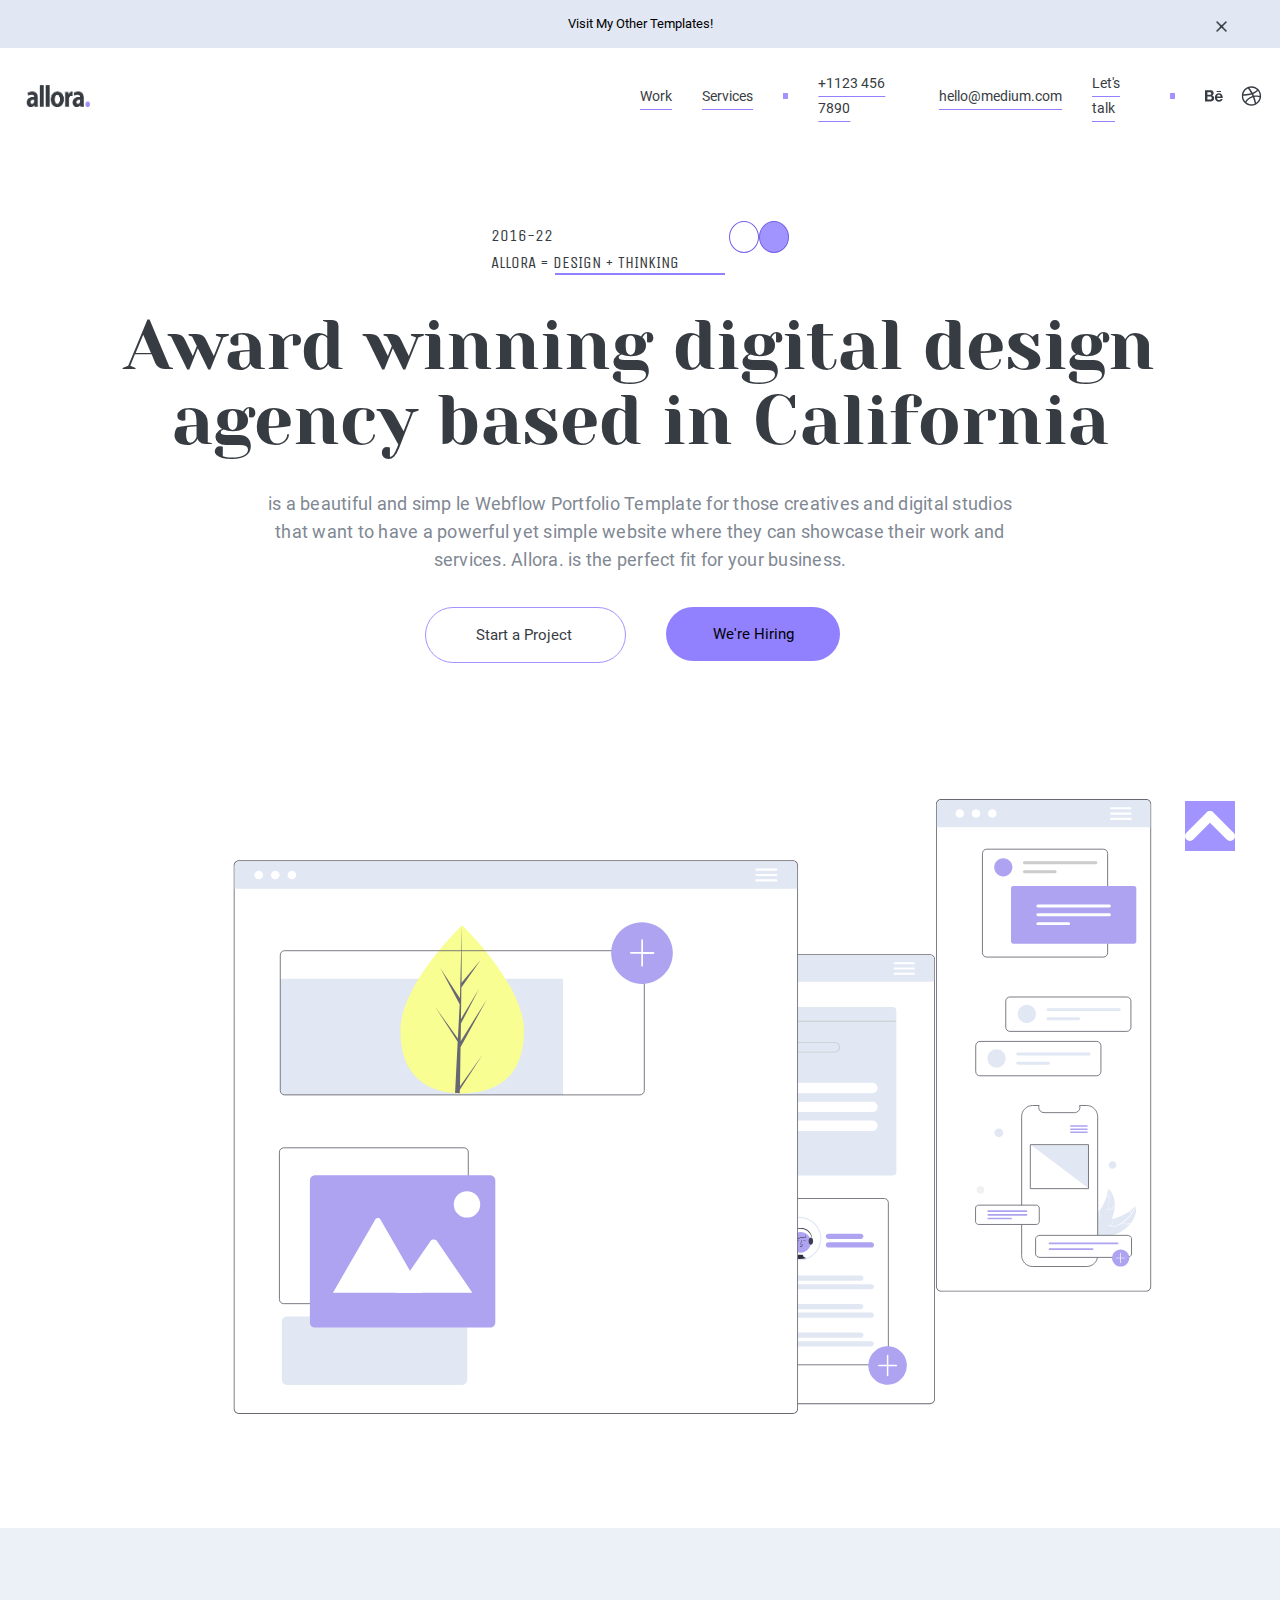
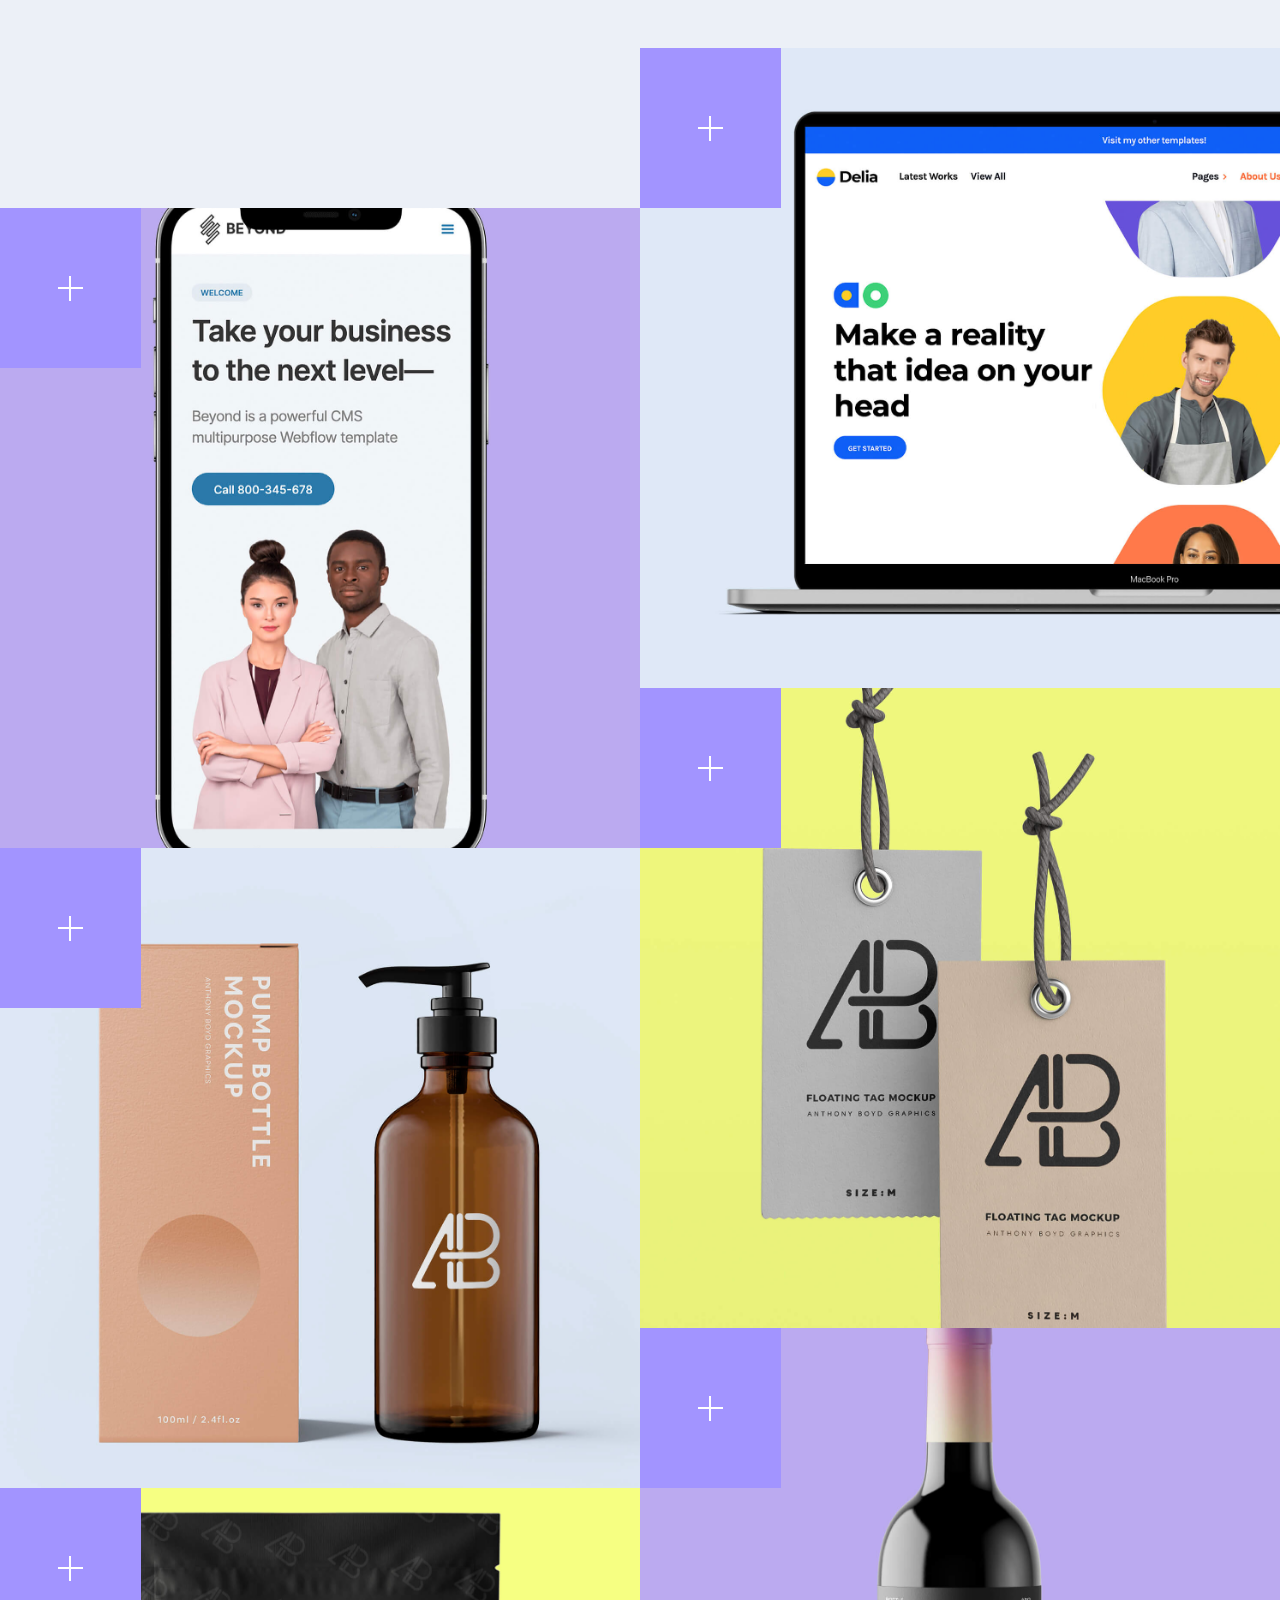
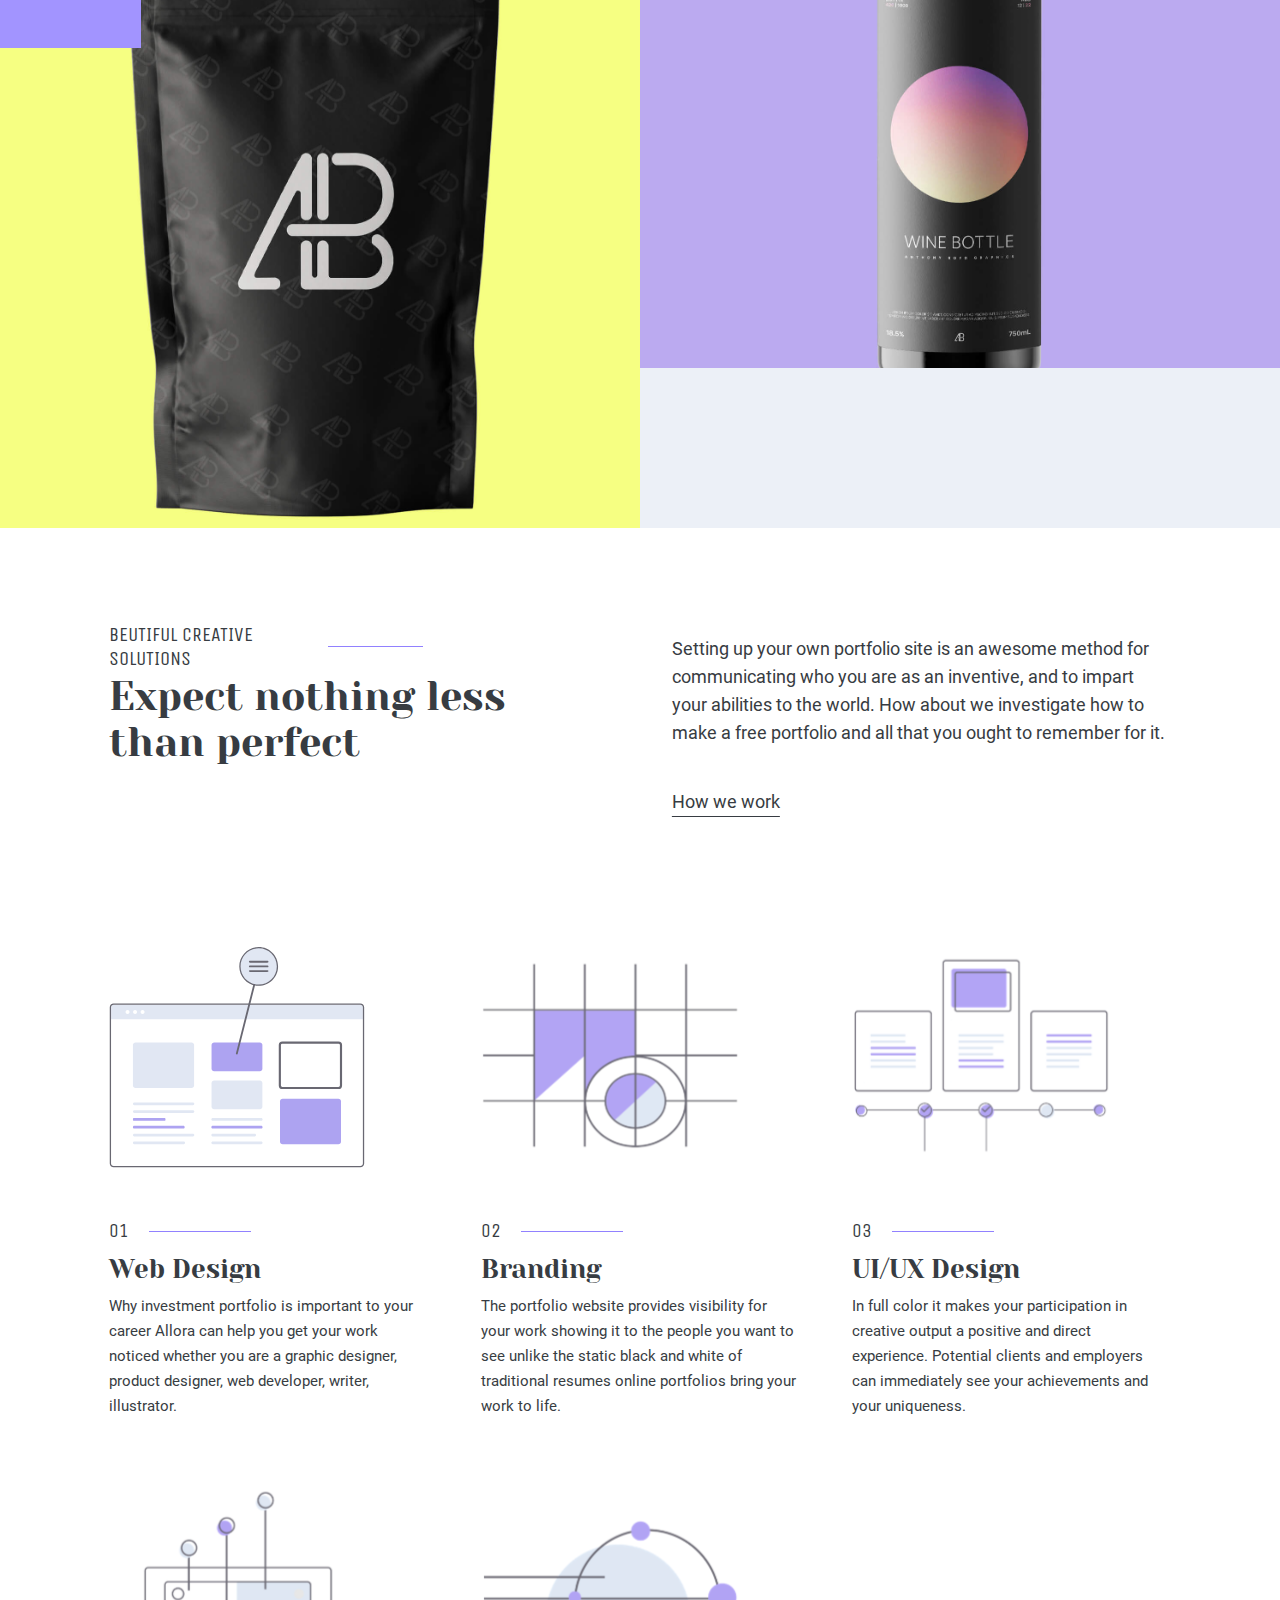
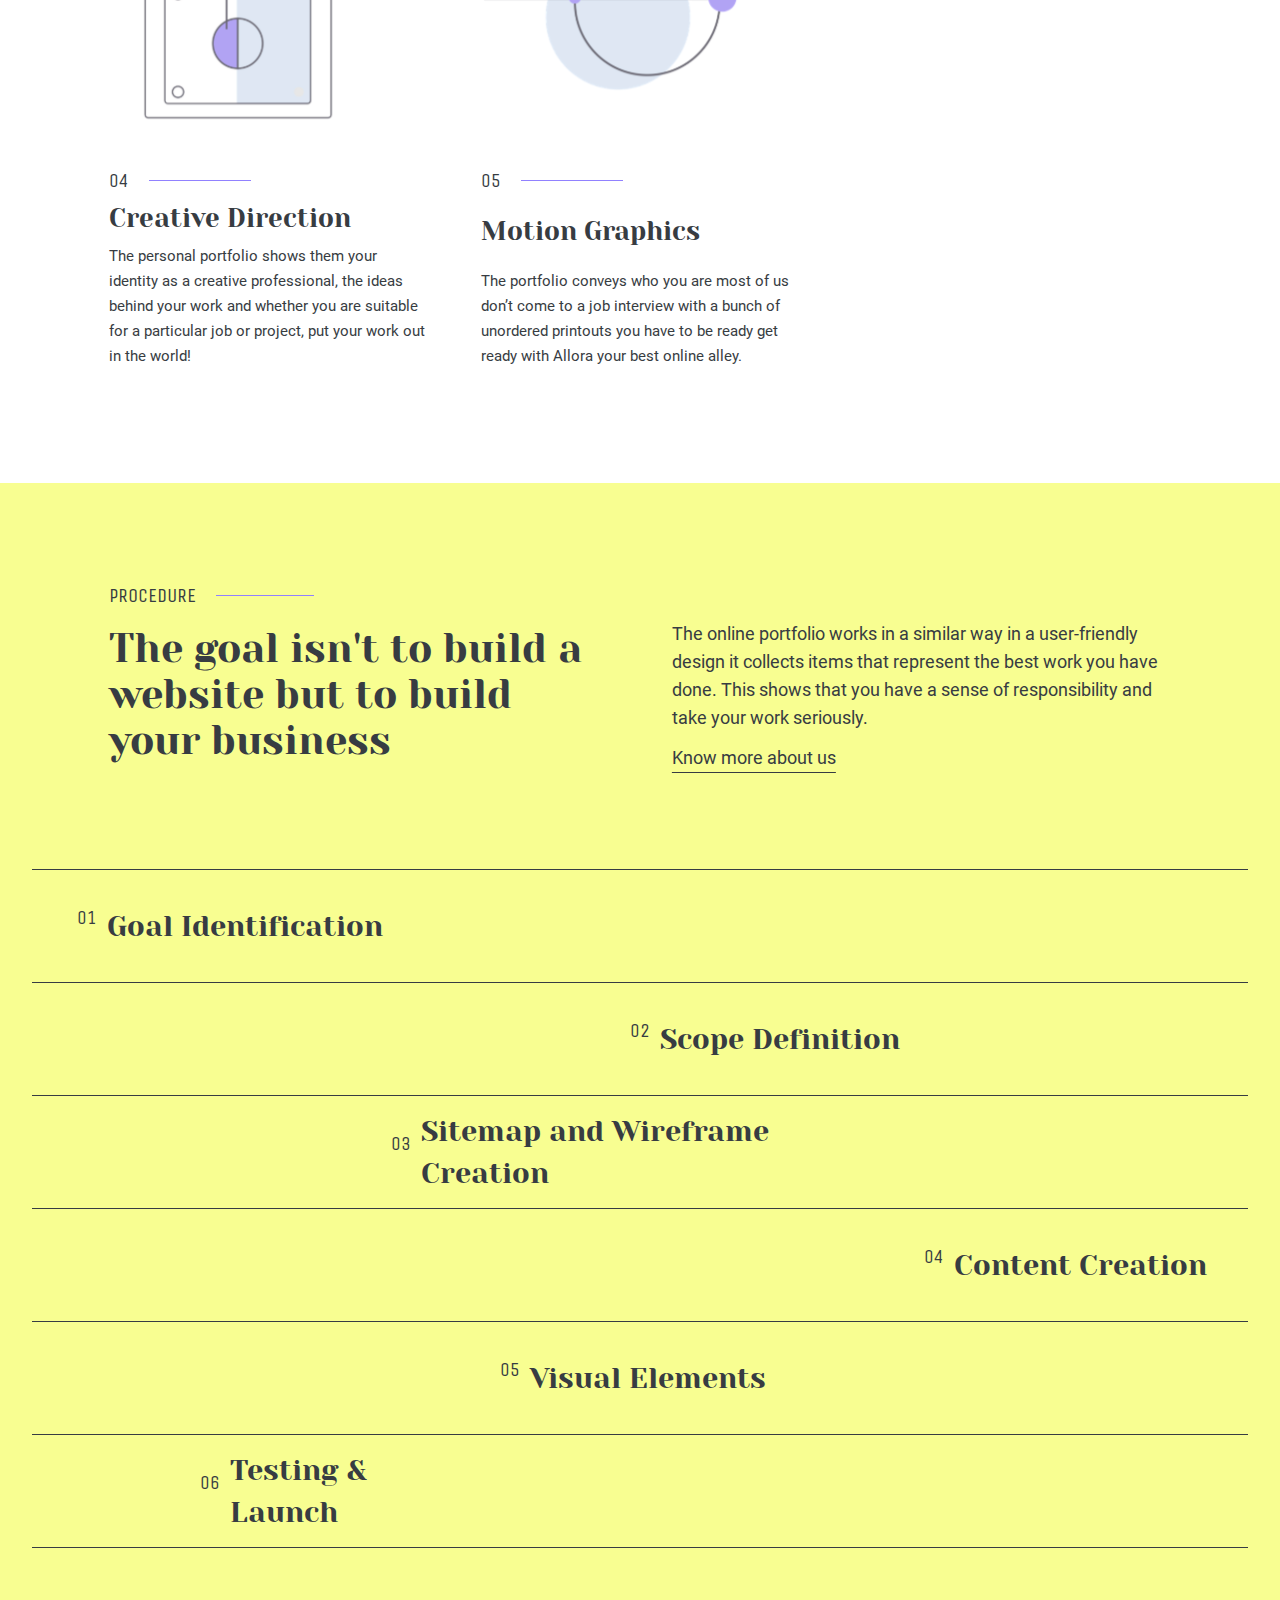
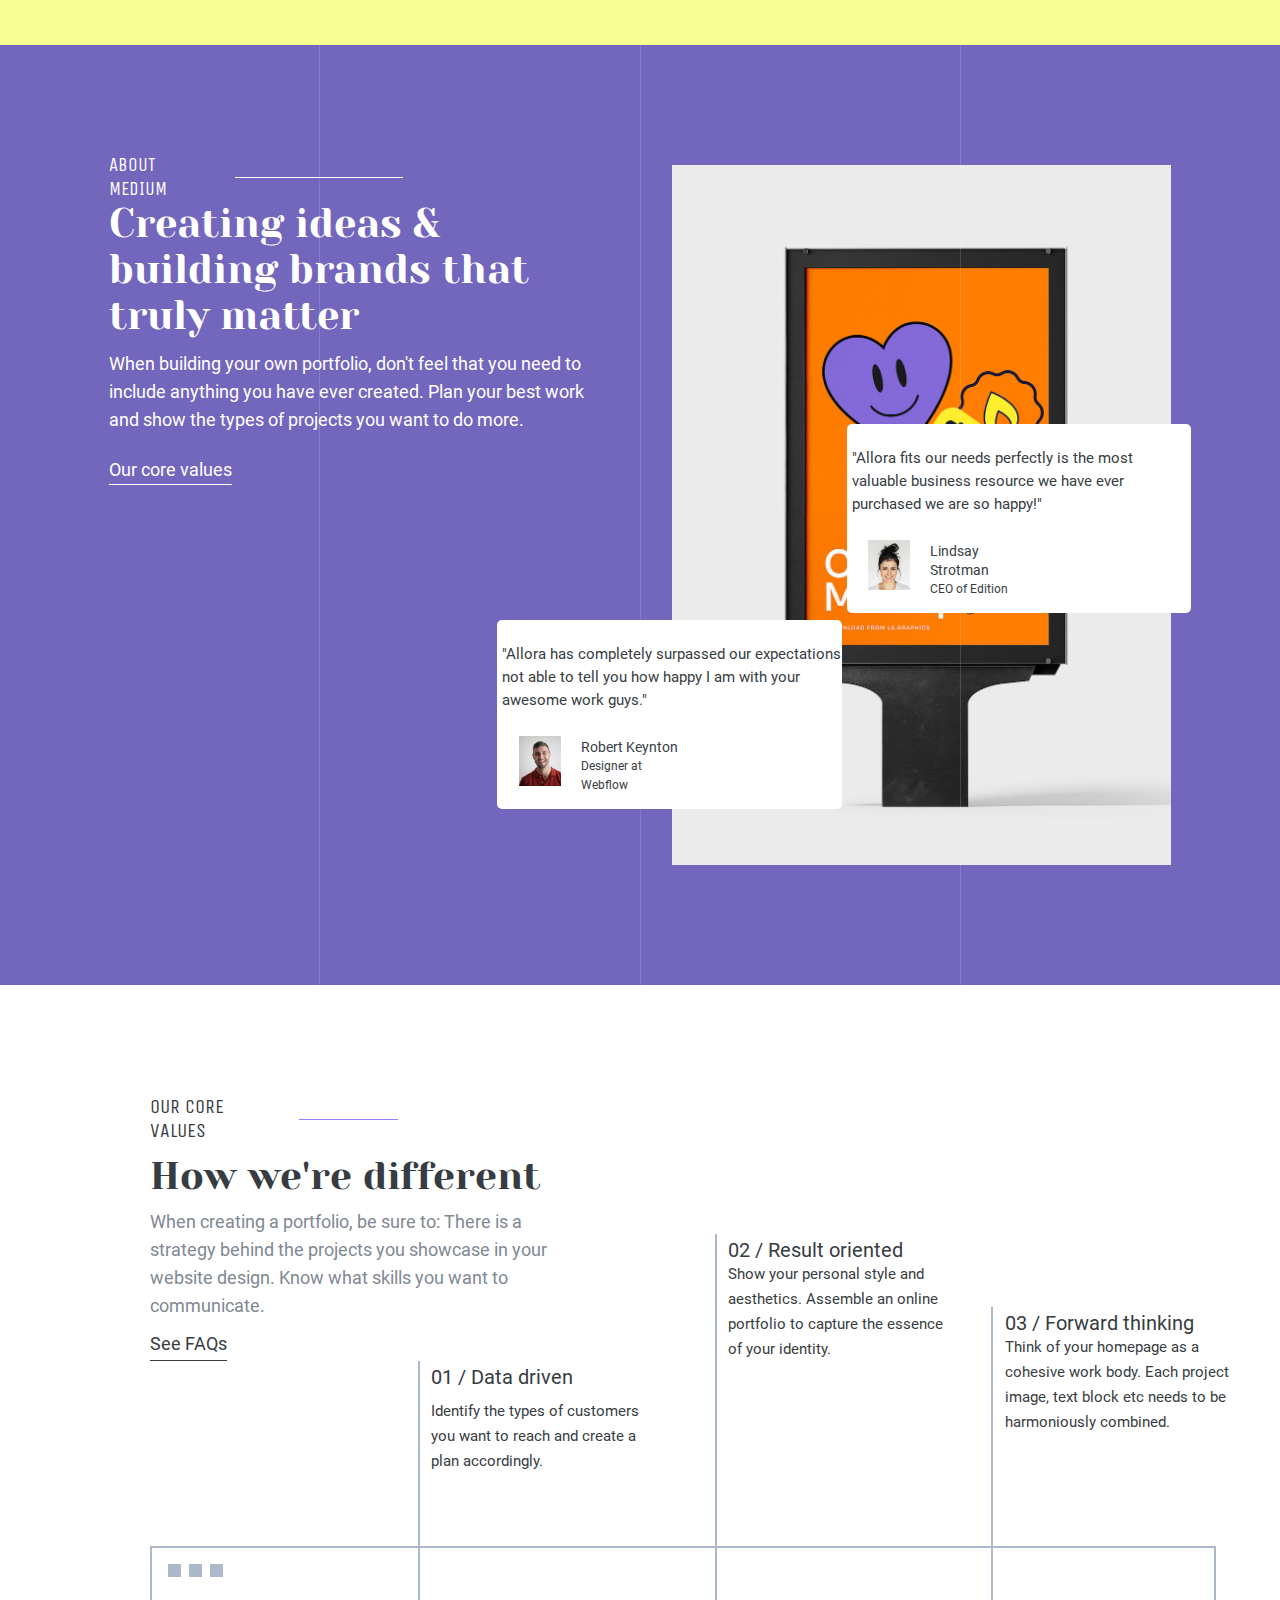
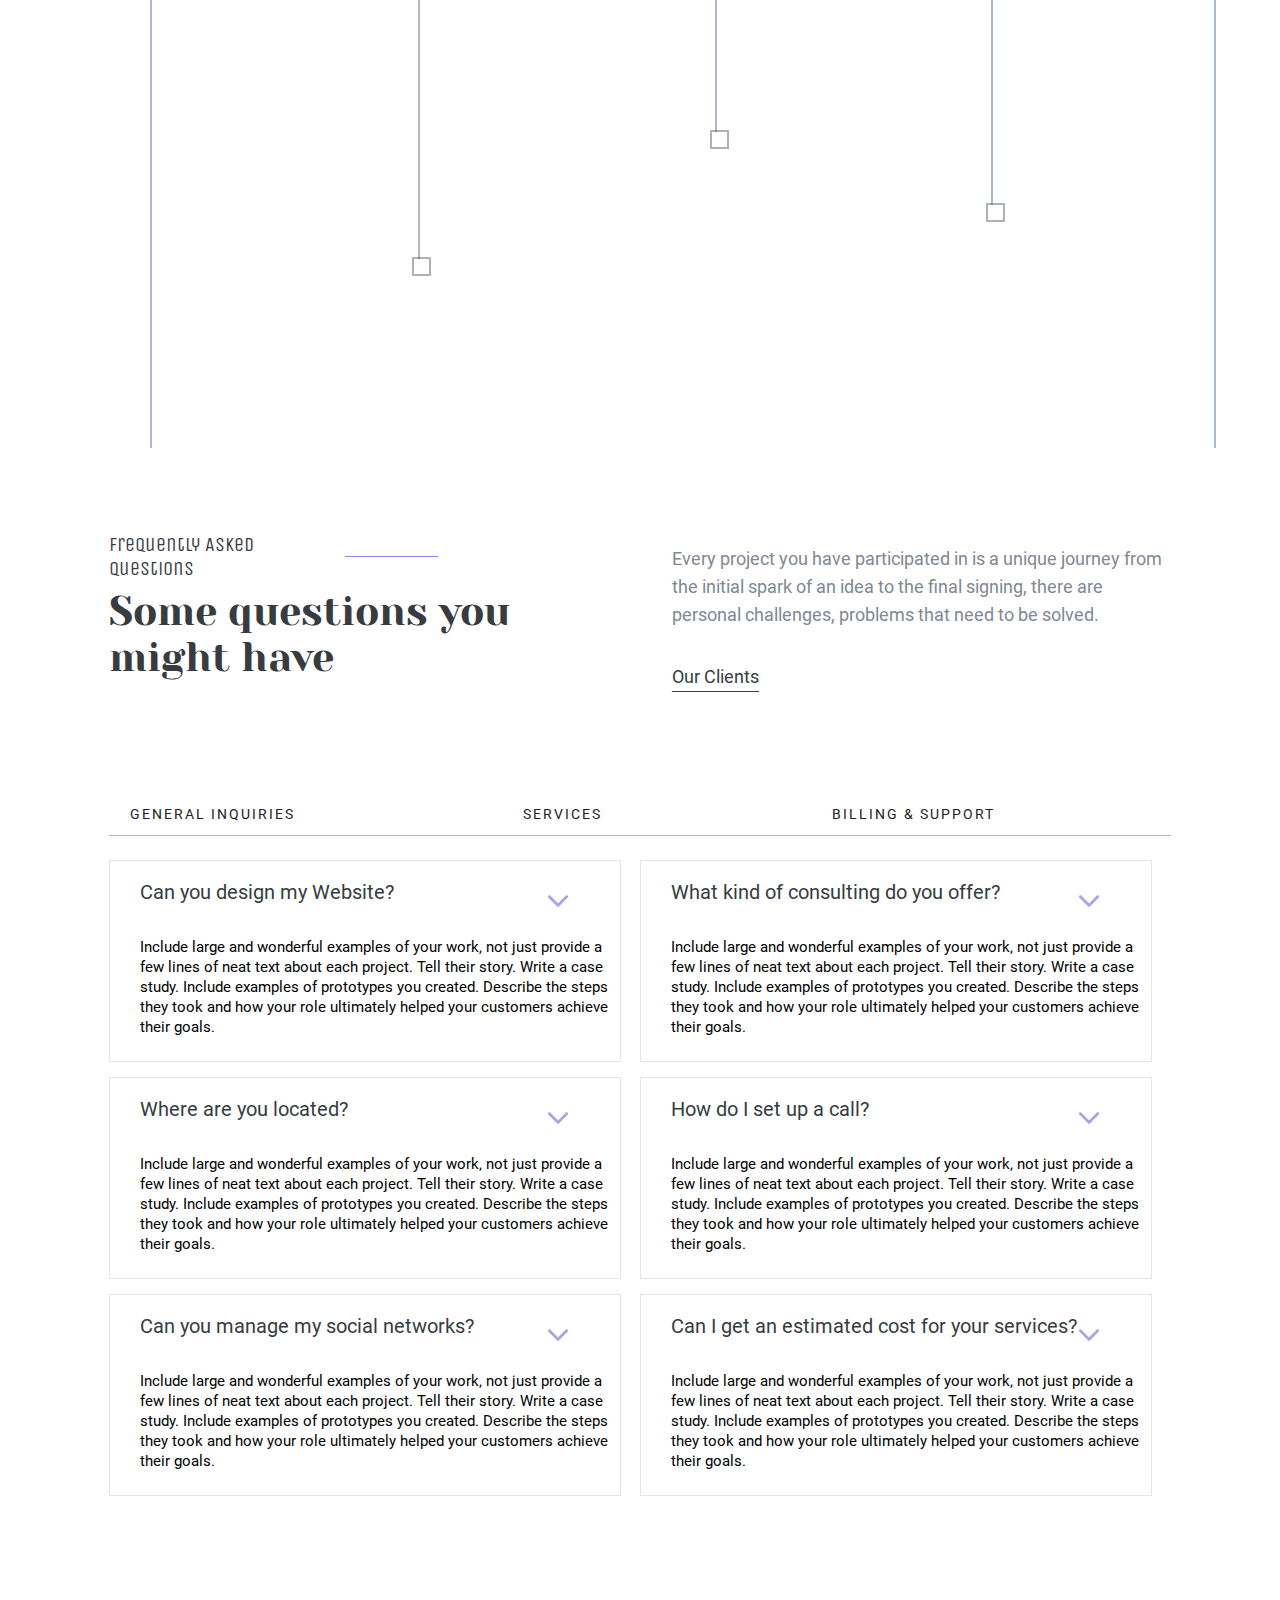
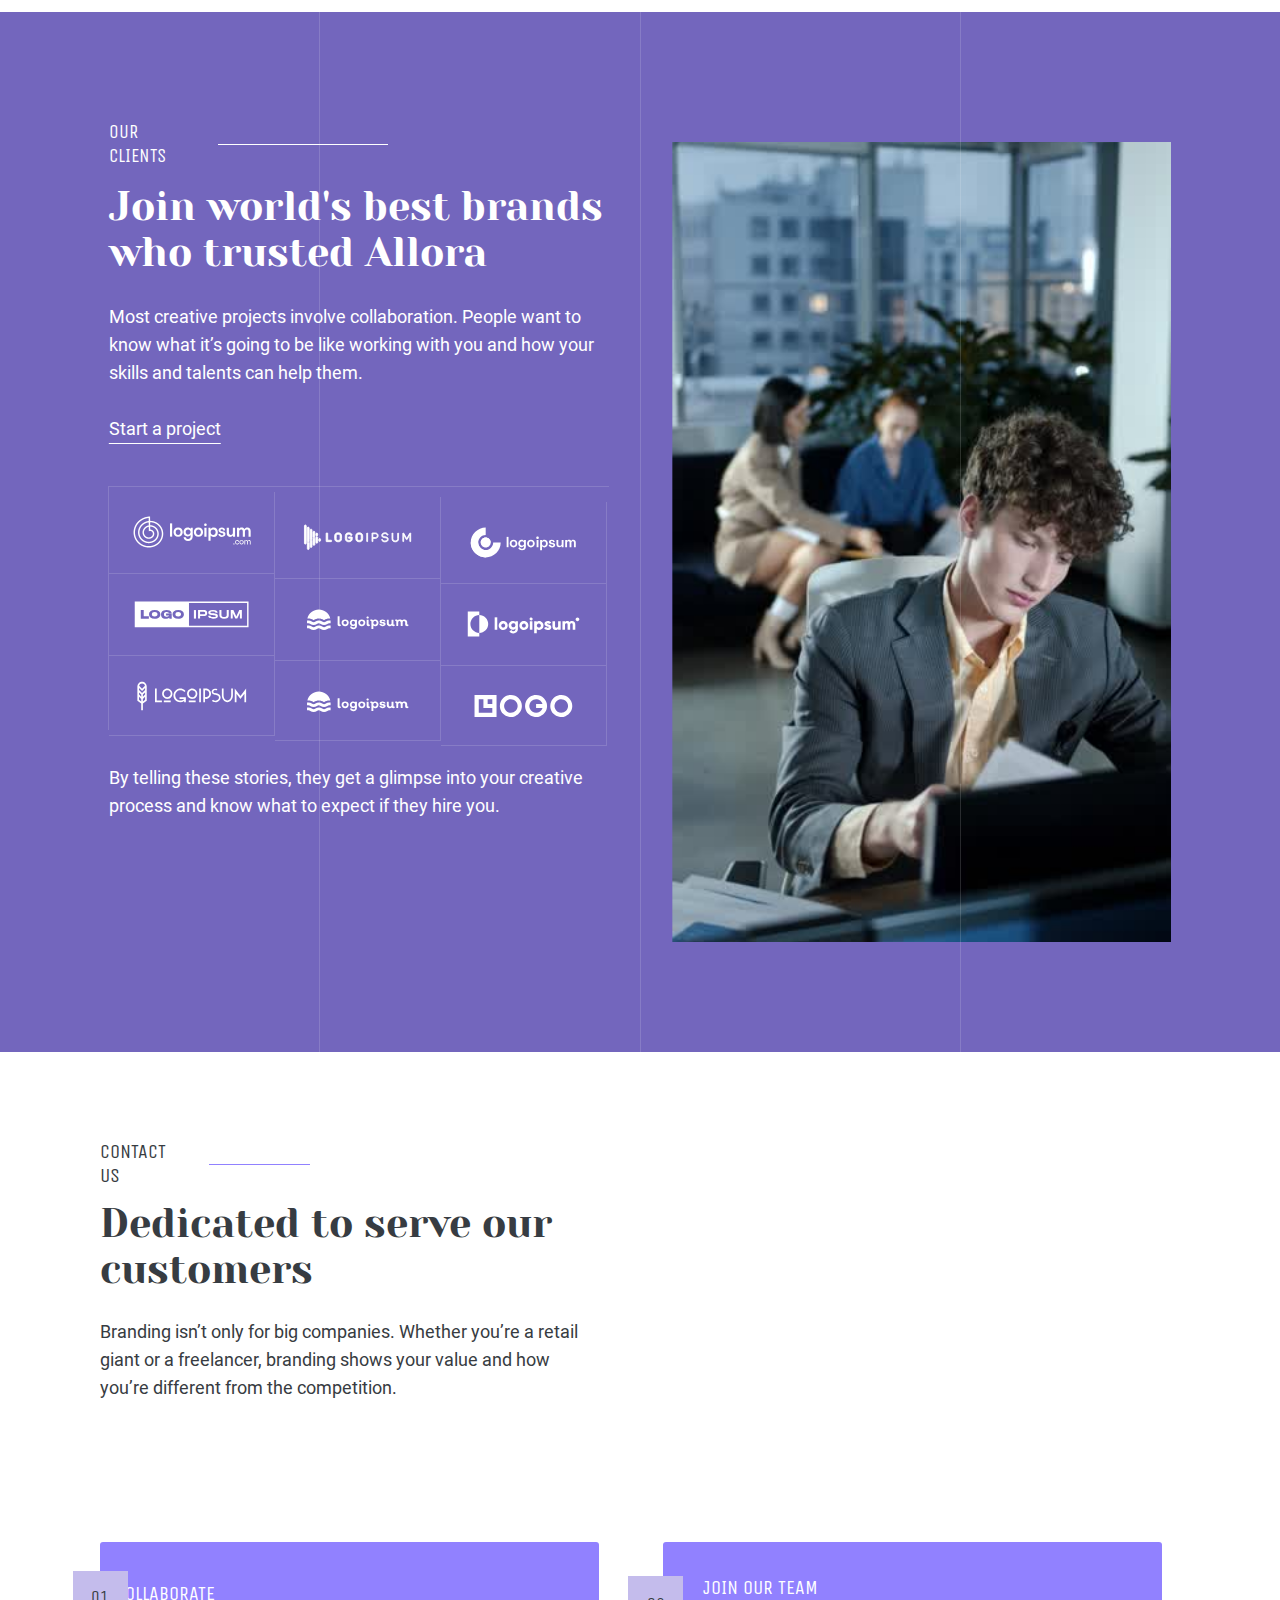
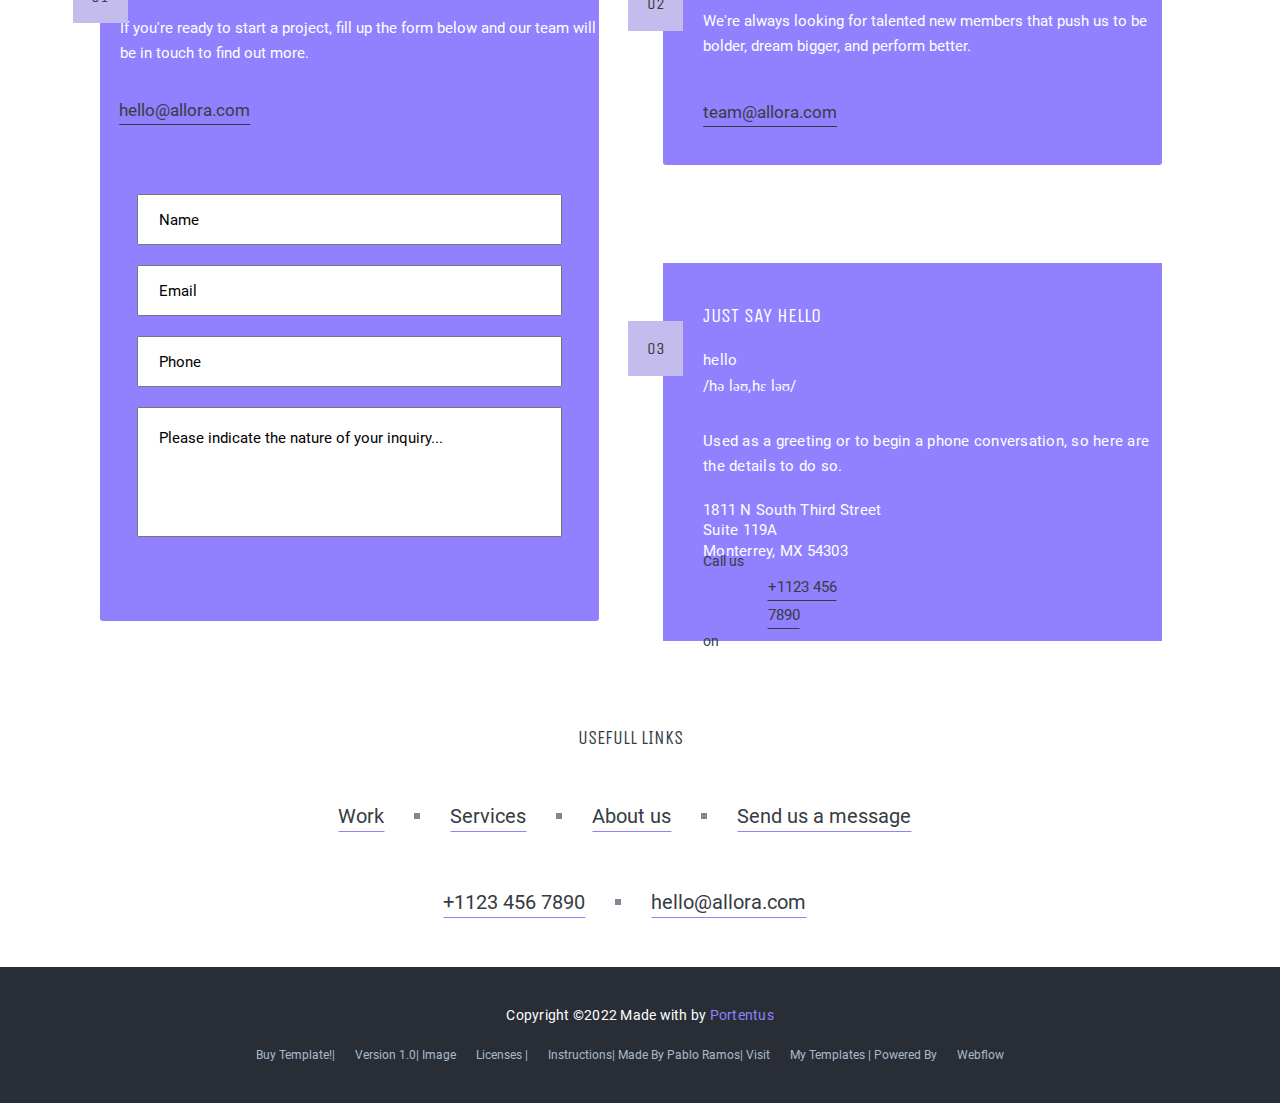
==== index.html @ a3d850e5 "first" ====
<!DOCTYPE html>
<html lang="en">
<head>
    <meta charset="UTF-8">
    <meta name="viewport" content="width=device-width, initial-scale=1.0">
    <title>Document</title>
    <link rel="stylesheet" href="css/verst.css">
</head>
<body>
    <header class="header_all">
        <div class="header_up">
            <p class="visit">Visit My Other Templates!</p>
            <img src="img/cross.png" alt="cross">
        </div>
        <div class="header_down">
            <div class="allora_block">
                <img src="img/allora.png" alt="allora" class="allora">
            </div>
            <div class="link_block_1">
                <a href="" class="link_1">Work</a>
                <a href="" class="link_1">Services</a>
                <div class="purple_cube"></div>
                <a href="" class="link_1">+1123 456 7890</a>
                <a href="" class="link_1">hello@medium.com</a>
                <a href="" class="link_1">Let's talk</a>
                <div class="purple_cube"></div>
                <svg class="10%" width="20" height="18" viewBox="0 0 20 18" fill="none" xmlns="http://www.w3.org/2000/svg">
                    <path d="M8.05556 8.33906C9.15972 7.80469 9.73611 6.99609 9.73611 5.7375C9.73611 3.25547 7.90972 2.65078 5.80208 2.65078H0V15.1102H5.96528C8.20139 15.1102 10.3021 14.0238 10.3021 11.4926C10.3021 9.92813 9.56944 8.77149 8.05556 8.33906ZM2.70486 4.77773H5.24306C6.21875 4.77773 7.09722 5.05547 7.09722 6.20156C7.09722 7.25977 6.41319 7.68516 5.44792 7.68516H2.70486V4.77773ZM5.59722 12.9938H2.70486V9.5625H5.65278C6.84375 9.5625 7.59722 10.0652 7.59722 11.3414C7.59722 12.6 6.69792 12.9938 5.59722 12.9938ZM18.0451 4.53164H13.0556V3.30469H18.0451V4.53164ZM20 10.7297C20 8.06133 18.4583 5.83594 15.6632 5.83594C12.9479 5.83594 11.1042 7.90313 11.1042 10.6102C11.1042 13.4191 12.8507 15.3457 15.6632 15.3457C17.7917 15.3457 19.1701 14.3754 19.8333 12.3117H17.6736C17.441 13.0816 16.4826 13.4895 15.7396 13.4895C14.3056 13.4895 13.5521 12.6387 13.5521 11.1938H19.9792C19.9896 11.0461 20 10.8879 20 10.7297ZM13.5556 9.63281C13.6354 8.44805 14.4132 7.70625 15.5868 7.70625C16.816 7.70625 17.434 8.4375 17.5382 9.63281H13.5556Z" fill="#373C42"/>
                </svg>
                <svg width="10%" height="20" viewBox="0 0 20 20" fill="none" xmlns="http://www.w3.org/2000/svg">
                    <g clip-path="url(#clip0_1_33)">
                    <path d="M10 0.3125C4.66016 0.3125 0.3125 4.66016 0.3125 10C0.3125 15.3398 4.66016 19.6875 10 19.6875C15.3398 19.6875 19.6875 15.3398 19.6875 10C19.6875 4.66016 15.3398 0.3125 10 0.3125ZM16.4062 4.78125C17.5586 6.1875 18.2578 7.98438 18.2734 9.9375C18 9.87891 15.2656 9.32422 12.5117 9.67188C12.2852 9.125 12.0742 8.64062 11.7852 8.04688C14.8438 6.79297 16.2305 5.01562 16.4062 4.78125ZM15.4844 3.82422C15.3359 4.03516 14.0898 5.71094 11.1484 6.8125C9.79297 4.32031 8.28906 2.27344 8.0625 1.96875C10.6836 1.33594 13.4492 2.01953 15.4844 3.82422ZM6.48047 2.52344C6.69922 2.82422 8.17578 4.87109 9.54688 7.30859C5.67578 8.33594 2.26562 8.32031 1.89844 8.31641C2.4375 5.75 4.16797 3.61719 6.48047 2.52344ZM1.72656 10.0117C1.72656 9.92578 1.72656 9.84375 1.73047 9.75781C2.09375 9.76562 6.10156 9.81641 10.2344 8.58203C10.4727 9.04688 10.6992 9.51562 10.9062 9.98438C7.91406 10.8281 5.19531 13.25 3.85156 15.5469C2.53125 14.0781 1.72656 12.1367 1.72656 10.0117ZM4.92188 16.5391C5.78516 14.7734 8.13281 12.4922 11.4688 11.3516C12.6289 14.3711 13.1094 16.9023 13.2344 17.625C10.5703 18.7617 7.37109 18.4531 4.92188 16.5391ZM14.625 16.8711C14.5391 16.3672 14.1016 13.9453 13.0156 10.9727C15.6094 10.5586 17.8867 11.2383 18.168 11.3281C17.8008 13.6289 16.4805 15.6172 14.625 16.8711Z" fill="#373C42"/>
                    </g>
                    <defs>
                    <clipPath id="clip0_1_33">
                    <rect width="20" height="20" fill="white"/>
                    </clipPath>
                    </defs>
                </svg>  
            </div>
        </div>
    </header>
    <div class="seckond_block">
        <div class="award_winning">
            <div class="award_winning_up">
                <p class="date">2016-22</p>
                <div class="circles">
                    <div class="first_circle"></div>
                    <div class="seckond_circle"></div>
                </div>
                <p class="equal">ALLORA = DESIGN + THINKING</p>
            </div>
            <div class="purple_line_1"></div>
            <p class="award_winning_text">Award winning digital design agency based in California</p>
            <p class="description_text">is a beautiful and simp le Webflow Portfolio Template for those creatives and digital studios that want to have a powerful yet simple website where they can showcase their work and services. Allora. is the perfect fit for your business.</p>
            <div class="two_buttons">
                <div class="button_1">
                    <p class="button_1_text">Start a Project</p>
                </div>
                <div class="button_2">
                    <p class="button_2_text">We're Hiring</p>
                </div>
            </div>
        </div>
        <div class="design_imgs">
            <svg class="leaf_blocks" width="47%" height="637" viewBox="0 0 650 637" fill="none" xmlns="http://www.w3.org/2000/svg">
                <g clip-path="url(#clip0_1_205)">
                <path d="M27.012 24.4622C29.7244 24.4622 31.9233 22.2629 31.9233 19.5501C31.9233 16.8372 29.7244 14.638 27.012 14.638C24.2996 14.638 22.1007 16.8372 22.1007 19.5501C22.1007 22.2629 24.2996 24.4622 27.012 24.4622Z" fill="white"/>
                <path d="M45.7731 24.4622C48.4855 24.4622 50.6843 22.2629 50.6843 19.5501C50.6843 16.8372 48.4855 14.638 45.7731 14.638C43.0606 14.638 40.8618 16.8372 40.8618 19.5501C40.8618 22.2629 43.0606 24.4622 45.7731 24.4622Z" fill="white"/>
                <path d="M64.6323 24.4622C67.3448 24.4622 69.5436 22.2629 69.5436 19.5501C69.5436 16.8372 67.3448 14.638 64.6323 14.638C61.9199 14.638 59.7211 16.8372 59.7211 19.5501C59.7211 22.2629 61.9199 24.4622 64.6323 24.4622Z" fill="white"/>
                <path d="M7.85804 631.202C4.91128 631.202 2.45564 628.746 2.45564 625.798V7.95754C2.45564 5.0103 4.91128 2.55426 7.85804 2.55426H637.876C640.823 2.55426 643.279 5.0103 643.279 7.95754V625.798C643.279 628.746 640.823 631.202 637.876 631.202H7.85804Z" fill="white"/>
                <path d="M637.876 3.04546C640.626 3.04546 642.787 5.20678 642.787 7.95754V625.799C642.787 628.549 640.626 630.711 637.876 630.711H7.85803C5.10772 630.711 2.94676 628.549 2.94676 625.799V7.95754C2.94676 5.20678 5.10772 3.04546 7.85803 3.04546H637.876ZM637.876 2.06305H7.85803C4.6166 2.06305 1.96451 4.71557 1.96451 7.95754V625.799C1.96451 629.041 4.6166 631.693 7.85803 631.693H637.876C641.117 631.693 643.77 629.041 643.77 625.799V7.95754C643.77 4.71557 641.117 2.06305 637.876 2.06305Z" fill="#696872"/>
                <path d="M263.834 506.337H58.8371C56.0867 506.337 53.9258 504.176 53.9258 501.425V334.021C53.9258 331.27 56.0867 329.109 58.8371 329.109H263.834C266.584 329.109 268.745 331.27 268.745 334.021V501.425C268.745 504.077 266.584 506.337 263.834 506.337Z" stroke="#696872" stroke-miterlimit="10"/>
                <path d="M642.787 34.4828H2.94676V8.35054C2.94676 5.50153 5.20595 3.14374 7.85803 3.14374H637.778C640.528 3.14374 642.689 5.50153 642.689 8.35054L642.787 34.4828Z" fill="#E1E7F3"/>
                <path d="M30.4499 23.6762C33.1623 23.6762 35.3611 21.477 35.3611 18.7641C35.3611 16.0513 33.1623 13.8521 30.4499 13.8521C27.7375 13.8521 25.5386 16.0513 25.5386 18.7641C25.5386 21.477 27.7375 23.6762 30.4499 23.6762Z" fill="white"/>
                <path d="M49.2109 23.6762C51.9233 23.6762 54.1222 21.477 54.1222 18.7641C54.1222 16.0513 51.9233 13.8521 49.2109 13.8521C46.4985 13.8521 44.2997 16.0513 44.2997 18.7641C44.2997 21.477 46.4985 23.6762 49.2109 23.6762Z" fill="white"/>
                <path d="M68.0702 23.6762C70.7827 23.6762 72.9815 21.477 72.9815 18.7641C72.9815 16.0513 70.7827 13.8521 68.0702 13.8521C65.3578 13.8521 63.159 16.0513 63.159 18.7641C63.159 21.477 65.3578 23.6762 68.0702 23.6762Z" fill="white"/>
                <path d="M618.526 11.4943H596.72C595.836 11.4943 595.246 11.9855 595.246 12.7714C595.246 13.4591 595.934 13.9503 596.72 13.9503H618.526C619.41 13.9503 620.195 13.4591 620.195 12.7714C620.195 12.0837 619.606 11.4943 618.526 11.4943Z" fill="white"/>
                <path d="M618.526 17.5852H596.72C595.836 17.5852 595.246 18.0764 595.246 18.8623C595.246 19.55 595.934 20.0412 596.72 20.0412H618.526C619.41 20.0412 620.195 19.55 620.195 18.8623C620.195 18.0764 619.606 17.5852 618.526 17.5852Z" fill="white"/>
                <path d="M618.526 23.6762H596.72C595.836 23.6762 595.246 24.1674 595.246 24.9533C595.246 25.641 595.934 26.1322 596.72 26.1322H618.526C619.41 26.1322 620.195 25.641 620.195 24.9533C620.195 24.1674 619.606 23.6762 618.526 23.6762Z" fill="white"/>
                <path d="M376.498 268.887H59.8193C57.069 268.887 54.908 266.726 54.908 263.975V136.85H376.498V268.887Z" fill="#E1E7F3"/>
                <path d="M332.1 195.795C332.1 248.649 300.668 267.217 261.869 267.217C260.985 267.217 260.003 267.217 259.217 267.217C257.351 267.217 255.681 267.02 253.815 267.02C218.846 264.466 191.54 245.113 191.54 195.992C191.54 145.005 256.467 80.8528 261.378 76.1372C261.574 75.9407 261.673 75.8425 261.673 75.8425C261.673 75.8425 332.1 143.04 332.1 195.795Z" fill="#F8FE91"/>
                <path d="M259.315 259.161L284.952 223.205L259.119 262.993V267.02C257.252 267.02 255.583 266.824 253.716 266.824L256.368 213.872V213.577L256.663 208.469L231.026 168.681L256.86 204.834V205.816L258.922 165.832L236.822 124.669L259.217 158.955L261.378 76.039V75.646V75.9407L261.083 141.271L282.988 115.237L260.887 146.773L260.396 182.533L281.023 148.148L260.396 187.838L260.101 207.781L289.962 160.035L259.905 214.854L259.315 259.161Z" fill="#696872"/>
                <path d="M261.673 598.88H62.5696C59.3282 598.88 56.6761 596.228 56.6761 592.986V526.869C56.6761 523.627 59.3282 520.975 62.5696 520.975H261.673C264.914 520.975 267.566 523.627 267.566 526.869V592.986C267.664 596.13 264.914 598.88 261.673 598.88Z" fill="#E1E7F3"/>
                <path d="M463.919 268.887H59.8193C57.069 268.887 54.908 266.726 54.908 263.975V109.834C54.908 107.083 57.069 104.922 59.8193 104.922H464.017C466.767 104.922 468.928 107.083 468.928 109.834V263.975C468.83 266.627 466.669 268.887 463.919 268.887Z" stroke="#696872" stroke-miterlimit="10"/>
                <path d="M493.485 515.08C496.957 515.08 499.771 512.265 499.771 508.793C499.771 505.32 496.957 502.505 493.485 502.505C490.013 502.505 487.198 505.32 487.198 508.793C487.198 512.265 490.013 515.08 493.485 515.08Z" fill="white"/>
                <path d="M525.211 407.309C533.511 407.309 540.24 400.58 540.24 392.278C540.24 383.977 533.511 377.247 525.211 377.247C516.911 377.247 510.183 383.977 510.183 392.278C510.183 400.58 516.911 407.309 525.211 407.309Z" fill="white"/>
                <path d="M293.596 533.55H94.4929C91.2515 533.55 88.5994 530.897 88.5994 527.655V366.146C88.5994 362.904 91.2515 360.252 94.4929 360.252H293.596C296.837 360.252 299.489 362.904 299.489 366.146V527.655C299.391 530.995 296.837 533.55 293.596 533.55Z" fill="#ADA3F1"/>
                <path d="M216.685 493.86H115.12C114.924 493.86 114.826 493.86 114.826 493.86L162.956 410.65C163.84 408.979 166.001 408.488 167.474 409.274C167.966 409.569 168.457 409.962 168.85 410.65L201.068 466.549L202.541 469.202L216.685 493.86Z" fill="white"/>
                <path d="M273.361 493.86H185.45L202.541 469.005L203.72 467.139L226.017 434.915C227.49 433.049 230.437 432.754 232.303 434.228C232.5 434.424 232.5 434.424 232.598 434.522C232.696 434.621 232.794 434.817 232.893 434.817L273.361 493.86Z" fill="white"/>
                <path d="M267.271 408.488C275.571 408.488 282.3 401.759 282.3 393.457C282.3 385.156 275.571 378.426 267.271 378.426C258.971 378.426 252.243 385.156 252.243 393.457C252.243 401.759 258.971 408.488 267.271 408.488Z" fill="white"/>
                <path d="M466.276 142.647C485.643 142.647 501.343 126.944 501.343 107.574C501.343 88.2046 485.643 72.5023 466.276 72.5023C446.91 72.5023 431.21 88.2046 431.21 107.574C431.21 126.944 446.91 142.647 466.276 142.647Z" fill="#ADA3F1"/>
                <path d="M479.438 106.396H467.455V92.74C467.455 92.0523 466.964 91.7576 466.473 91.7576C465.982 91.7576 465.49 92.2488 465.49 92.74V106.396H453.507C452.819 106.396 452.525 106.887 452.525 107.378C452.525 107.869 453.016 108.36 453.507 108.36H465.49V122.016C465.49 122.704 465.982 122.998 466.473 122.998C466.964 122.998 467.455 122.507 467.455 122.016V108.557H479.438C480.126 108.557 480.421 108.066 480.421 107.574C480.421 107.083 479.93 106.396 479.438 106.396Z" fill="white"/>
                </g>
                <defs>
                <clipPath id="clip0_1_205">
                <rect width="650" height="637" fill="white"/>
                </clipPath>
                </defs>
            </svg>
            <svg class="seck_blocks" width="31%" height="525" viewBox="0 0 435 525" fill="none" xmlns="http://www.w3.org/2000/svg">
                <g clip-path="url(#clip0_1_130)">
                <path d="M418.76 32.2816H397.538C396.67 32.2816 395.899 31.6058 395.899 30.6404C395.899 29.6751 396.574 28.9993 397.538 28.9993H418.76C419.629 28.9993 420.207 29.6751 420.207 30.6404C420.4 31.6058 419.725 32.2816 418.76 32.2816Z" fill="white"/>
                <path d="M418.76 38.2668H397.538C396.67 38.2668 395.899 37.591 395.899 36.6257C395.899 35.6603 396.574 34.9846 397.538 34.9846H418.76C419.629 34.9846 420.4 35.6603 420.4 36.6257C420.4 37.591 419.725 38.2668 418.76 38.2668Z" fill="white"/>
                <path d="M418.76 44.252H397.538C396.67 44.252 395.899 43.5762 395.899 42.6109C395.899 41.6455 396.574 40.9698 397.538 40.9698H418.76C419.629 40.9698 420.207 41.6455 420.207 42.6109C420.4 43.5762 419.725 44.252 418.76 44.252Z" fill="white"/>
                <path d="M173.936 297.465C177.346 297.465 180.11 294.699 180.11 291.287C180.11 287.875 177.346 285.109 173.936 285.109C170.526 285.109 167.762 287.875 167.762 291.287C167.762 294.699 170.526 297.465 173.936 297.465Z" fill="white"/>
                <path d="M11.2023 522.49C8.30838 522.49 5.89679 520.077 5.89679 517.181V9.4991C5.89679 6.60303 8.30838 4.18964 11.2023 4.18964H424.645C427.539 4.18964 429.95 6.60303 429.95 9.4991V517.084C429.95 519.98 427.539 522.394 424.645 522.394H11.2023V522.49Z" fill="white"/>
                <path d="M424.645 4.67233C427.346 4.67233 429.468 6.79611 429.468 9.49911V517.084C429.468 519.787 427.346 521.911 424.645 521.911H11.2023C8.50132 521.911 6.37912 519.787 6.37912 517.084V9.49911C6.37912 6.79611 8.50132 4.67233 11.2023 4.67233H424.645ZM424.645 3.70697H11.2023C8.019 3.70697 5.41449 6.31343 5.41449 9.49911V517.084C5.41449 520.27 8.019 522.876 11.2023 522.876H424.645C427.828 522.876 430.432 520.27 430.432 517.084V9.49911C430.432 6.31343 427.828 3.70697 424.645 3.70697Z" fill="#696872"/>
                <path d="M205.094 191.566C213.245 191.566 219.853 184.953 219.853 176.796C219.853 168.638 213.245 162.026 205.094 162.026C196.943 162.026 190.335 168.638 190.335 176.796C190.335 184.953 196.943 191.566 205.094 191.566Z" fill="white"/>
                <path d="M381.911 64.7176H106.991C104.868 64.7176 103.036 66.5517 103.036 68.6755V168.204H169.692C173.55 168.204 176.444 171.197 176.444 174.961V259.044H381.911C383.069 259.044 384.227 258.561 384.902 257.693C384.902 257.693 384.902 257.693 385.095 257.499C385.288 257.21 385.577 256.824 385.577 256.534C385.77 256.051 385.866 255.569 385.866 255.086V68.6755C385.673 66.5517 384.034 64.7176 381.911 64.7176Z" fill="#E1E7F3"/>
                <path d="M385.191 80.4529H103.614V81.6113H385.191V80.4529Z" fill="#CCCCCC"/>
                <path d="M113.068 76.4949C114.879 76.4949 116.347 75.0254 116.347 73.2127C116.347 71.4 114.879 69.9305 113.068 69.9305C111.256 69.9305 109.788 71.4 109.788 73.2127C109.788 75.0254 111.256 76.4949 113.068 76.4949Z" fill="#CCCCCC"/>
                <path d="M122.907 76.4949C124.718 76.4949 126.187 75.0254 126.187 73.2127C126.187 71.4 124.718 69.9305 122.907 69.9305C121.096 69.9305 119.627 71.4 119.627 73.2127C119.627 75.0254 121.096 76.4949 122.907 76.4949Z" fill="#CCCCCC"/>
                <path d="M132.65 76.4949C134.461 76.4949 135.93 75.0254 135.93 73.2127C135.93 71.4 134.461 69.9305 132.65 69.9305C130.838 69.9305 129.37 71.4 129.37 73.2127C129.37 75.0254 130.838 76.4949 132.65 76.4949Z" fill="#CCCCCC"/>
                <path d="M314.966 105.166H173.55C170.271 105.166 167.57 107.772 167.57 111.151C167.57 114.53 170.174 117.136 173.55 117.136H314.869C318.149 117.136 320.85 114.53 320.85 111.151C320.85 107.772 318.245 105.166 314.966 105.166ZM314.966 116.171H173.55C170.753 116.171 168.534 114.047 168.534 111.151C168.534 108.255 170.656 106.131 173.55 106.131H314.869C317.667 106.131 319.885 108.255 319.885 111.151C320.078 113.854 317.763 116.171 314.966 116.171Z" fill="#CCCCCC"/>
                <path d="M358.181 152.082H216.862C213.583 152.082 210.882 154.689 210.882 158.068C210.882 161.446 213.486 164.053 216.862 164.053H358.181C361.461 164.053 364.162 161.446 364.162 158.068C364.162 154.785 361.558 152.082 358.181 152.082Z" fill="white"/>
                <path d="M358.181 173.899H216.862C213.583 173.899 210.882 176.506 210.882 179.885C210.882 183.263 213.486 185.87 216.862 185.87H358.181C361.461 185.87 364.162 183.263 364.162 179.885C364.162 176.506 361.558 173.899 358.181 173.899Z" fill="white"/>
                <path d="M358.181 195.62H216.862C213.583 195.62 210.882 198.226 210.882 201.605C210.882 204.984 213.486 207.59 216.862 207.59H358.181C361.461 207.59 364.162 204.984 364.162 201.605C364.162 198.226 361.558 195.62 358.181 195.62Z" fill="white"/>
                <path d="M194.097 142.332H129.756C126.958 142.332 124.643 144.649 124.643 147.449V167.818H125.512V147.449C125.512 145.132 127.537 143.105 129.852 143.105H194.193C196.509 143.105 198.534 145.132 198.534 147.449V211.935C198.534 214.251 196.509 216.279 194.193 216.279H176.251V217.147H194.193C196.991 217.147 199.306 214.831 199.306 212.031V147.642C199.306 144.649 196.991 142.332 194.097 142.332Z" fill="#CCCCCC"/>
                <path d="M145.094 275.648H69.8521C62.2314 275.648 62.0385 263.871 69.8521 263.871H145.094C152.714 263.871 152.907 275.648 145.094 275.648Z" fill="#CCCCCC"/>
                <path d="M145.094 297.369H69.8521C62.2314 297.369 62.0385 285.591 69.8521 285.591H145.094C152.714 285.784 152.907 297.369 145.094 297.369Z" fill="#CCCCCC"/>
                <path d="M145.094 319.282H69.8521C62.2314 319.282 62.0385 307.505 69.8521 307.505H145.094C152.714 307.505 152.907 319.089 145.094 319.282Z" fill="#CCCCCC"/>
                <path d="M143.743 249.777H71.299C67.1511 249.777 63.8713 246.494 63.8713 242.343V201.702C63.8713 197.551 67.1511 194.268 71.299 194.268H143.743C147.891 194.268 151.171 197.551 151.171 201.702V242.343C151.267 246.494 147.891 249.777 143.743 249.777Z" fill="#ADA3F1"/>
                <path d="M249.467 331.929C249.467 338.396 252.072 344.671 256.605 349.305C256.798 349.498 256.895 349.595 257.281 349.788C258.438 350.946 259.789 351.911 261.139 352.78C261.428 352.973 261.621 353.07 262.007 353.263C263.358 354.132 264.805 354.711 266.445 355.29C266.734 355.483 266.927 355.483 267.313 355.483C272.136 356.835 277.441 356.835 282.265 355.001C282.458 355.001 282.458 355.001 282.554 354.807C295.287 350.174 301.75 336.08 297.12 323.337C292.49 310.594 278.406 304.126 265.673 308.76C255.93 312.332 249.467 321.503 249.467 331.929Z" fill="white"/>
                <path d="M275.319 348.146C281.925 348.146 287.281 342.787 287.281 336.176C287.281 329.565 281.925 324.206 275.319 324.206C268.713 324.206 263.358 329.565 263.358 336.176C263.358 342.787 268.713 348.146 275.319 348.146Z" fill="#ADA3F1"/>
                <path d="M274.644 341.196V340.713C275.512 340.713 276.091 340.713 276.766 340.23C277.056 340.037 277.248 339.555 277.248 339.265C277.248 339.072 277.248 338.782 276.959 338.589C276.477 338.3 275.994 338.3 275.609 338.589L275.319 338.782L275.994 333.666H276.477L275.801 338.107C276.284 337.914 276.766 337.914 277.248 338.3C277.538 338.589 277.731 338.975 277.731 339.265C277.731 339.748 277.441 340.23 277.056 340.617C276.38 341.196 275.319 341.196 274.644 341.196Z" fill="#2F2E41"/>
                <path d="M281.011 334.052H278.695V334.535H281.011V334.052Z" fill="#2F2E41"/>
                <path d="M273.39 334.052H271.075V334.535H273.39V334.052Z" fill="#2F2E41"/>
                <path d="M281.3 328.453C281.589 329.129 281.589 329.901 281.011 330.48C280.335 331.156 279.371 331.349 278.406 331.156C277.441 330.963 276.284 330.48 275.223 330.867C274.355 331.156 273.776 331.832 272.908 332.218C272.039 332.411 271.075 332.218 270.882 331.349C270.689 331.06 271.364 330.673 271.557 331.156C271.75 331.639 272.522 331.639 273.004 331.446C273.679 331.253 274.355 330.577 275.03 330.287C275.898 329.998 276.863 329.998 277.634 330.287C278.503 330.48 279.274 330.77 280.142 330.48C280.818 330.191 281.107 329.515 280.818 328.839C280.528 328.453 281.011 328.067 281.3 328.453Z" fill="#2F2E41"/>
                <path d="M284.58 334.921C284.58 336.948 285.544 338.589 286.895 338.879C287.088 338.879 287.184 338.879 287.184 338.879C288.631 338.879 289.789 337.045 289.789 334.921C289.789 333.763 289.499 332.604 288.824 331.735C288.631 331.446 288.342 331.253 287.956 331.06C287.57 330.867 287.474 330.867 287.088 330.867C286.702 330.867 286.22 331.06 285.93 331.156C285.255 331.928 284.58 333.183 284.58 334.921Z" fill="#3F3D56"/>
                <path d="M260.753 334.921C260.753 336.562 261.429 338.107 262.586 338.782C262.875 338.976 263.261 338.976 263.551 338.976H263.744C265.094 338.782 266.252 337.141 266.252 335.018C266.252 333.376 265.576 331.832 264.612 331.349C264.322 331.156 263.937 331.06 263.647 331.06C263.358 331.06 262.972 331.06 262.779 331.253C262.49 331.446 262.297 331.542 261.911 331.928C261.139 332.604 260.753 333.763 260.753 334.921Z" fill="#3F3D56"/>
                <path d="M262.779 338.203C262.972 338.203 263.068 338.01 263.068 337.914C263.068 337.914 263.068 337.914 263.068 337.721C260.753 330.963 264.419 323.433 271.171 321.116C277.924 318.8 285.448 322.468 287.763 329.226C288.438 331.349 288.631 333.859 288.052 335.983C288.052 336.176 288.052 336.273 288.342 336.273C288.535 336.273 288.631 336.273 288.631 335.983C290.078 328.55 285.448 321.213 278.02 319.765C270.593 318.317 263.261 322.951 261.814 330.384C261.332 332.701 261.525 335.211 262.297 337.528C262.393 338.203 262.586 338.203 262.779 338.203Z" fill="#3F3D56"/>
                <path d="M268.76 343.802C268.76 345.637 268.084 347.664 266.734 348.919C265.383 350.27 263.551 351.236 261.718 350.946C259.885 350.657 258.535 349.112 258.728 347.278C258.92 345.83 260.175 344.671 261.718 344.768C261.911 344.768 262.007 344.768 262.2 344.768C263.84 345.25 264.515 347.567 263.165 348.726C262.875 349.015 262.297 348.533 262.683 348.243C263.358 347.567 263.358 346.602 262.875 345.926C262.683 345.733 262.586 345.637 262.393 345.637C261.236 345.347 260.078 345.926 259.789 346.988C259.789 347.181 259.596 347.278 259.596 347.471C259.403 348.919 260.753 350.077 262.104 350.463C263.744 350.753 265.287 349.981 266.252 348.822C267.409 347.471 268.084 345.83 268.084 343.996C268.084 343.802 268.277 343.706 268.374 343.706C268.567 343.513 268.76 343.706 268.76 343.802Z" fill="#2F2E41"/>
                <path d="M267.216 355.483C272.039 356.835 277.345 356.835 282.168 355.001C282.361 355.001 282.361 355.001 282.458 354.808C281.3 353.939 279.95 353.359 278.599 352.78C278.792 352.491 278.792 352.104 278.599 351.815C278.31 350.946 277.441 350.367 276.573 350.367H273.583C272.618 350.367 271.75 351.043 271.557 351.815C271.364 352.104 271.364 352.491 271.557 352.78C270.4 353.07 269.242 353.746 268.277 354.421C268.085 354.614 267.988 354.711 267.602 354.904C267.409 355.097 267.216 355.29 267.216 355.483Z" fill="#2F2E41"/>
                <path d="M274.065 356.931C271.75 356.931 269.435 356.642 267.12 355.966C266.83 355.966 266.637 355.773 266.252 355.676C264.612 355.194 263.068 354.518 261.814 353.649C261.525 353.456 261.332 353.359 260.946 353.166C259.499 352.298 258.149 351.332 256.991 350.174C256.798 349.981 256.702 349.884 256.316 349.691C246.573 339.941 246.38 324.013 256.316 314.069C266.252 304.126 281.975 304.126 291.911 314.069C301.847 324.013 301.847 339.748 291.911 349.691C289.306 352.298 286.123 354.325 282.65 355.483C282.458 355.483 282.458 355.483 282.361 355.676C279.66 356.642 276.863 356.931 274.065 356.931ZM274.065 307.988C260.946 307.988 250.239 318.607 250.239 331.832C250.239 338.107 252.747 344.285 257.184 348.726C257.377 348.919 257.473 349.015 257.666 349.208C258.824 350.367 260.174 351.236 261.525 352.008C261.814 352.201 262.007 352.298 262.393 352.491C263.744 353.359 265.191 353.842 266.734 354.325C267.023 354.518 267.216 354.518 267.602 354.518C272.425 355.869 277.345 355.676 281.975 354.228L282.265 354.035C294.708 349.595 300.979 335.79 296.541 323.53C292.876 314.166 284.001 307.988 274.065 307.988Z" fill="#E1E7F3"/>
                <path d="M344.773 332.218H307.442C305.802 332.218 304.451 330.867 304.451 329.226C304.451 327.584 305.802 326.233 307.442 326.233H344.773C346.413 326.233 347.763 327.584 347.763 329.226C347.763 330.867 346.413 332.218 344.773 332.218Z" fill="#ADA3F1"/>
                <path d="M357.024 342.161H307.442C305.802 342.161 304.451 340.81 304.451 339.169C304.451 337.528 305.802 336.176 307.442 336.176H357.024C358.664 336.176 360.014 337.528 360.014 339.169C360.014 340.81 358.664 342.161 357.024 342.161Z" fill="#ADA3F1"/>
                <path d="M344.773 380.486H251.782C250.142 380.486 248.792 379.134 248.792 377.493C248.792 375.852 250.142 374.501 251.782 374.501H344.773C346.413 374.501 347.763 375.852 347.763 377.493C347.763 379.134 346.413 380.486 344.773 380.486Z" fill="#E1E7F3"/>
                <path d="M356.927 390.429H251.686C250.046 390.429 248.695 389.078 248.695 387.437C248.695 385.795 250.046 384.444 251.686 384.444H356.927C358.567 384.444 359.918 385.795 359.918 387.437C359.918 389.078 358.567 390.429 356.927 390.429Z" fill="#E1E7F3"/>
                <path d="M344.773 413.308H251.782C250.142 413.308 248.792 411.957 248.792 410.316C248.792 408.674 250.142 407.323 251.782 407.323H344.773C346.413 407.323 347.763 408.674 347.763 410.316C347.763 411.957 346.413 413.308 344.773 413.308Z" fill="#E1E7F3"/>
                <path d="M356.927 423.251H251.686C250.046 423.251 248.695 421.9 248.695 420.259C248.695 418.618 250.046 417.266 251.686 417.266H356.927C358.567 417.266 359.918 418.618 359.918 420.259C359.918 421.9 358.567 423.251 356.927 423.251Z" fill="#E1E7F3"/>
                <path d="M344.773 446.323H251.782C250.142 446.323 248.792 444.972 248.792 443.331C248.792 441.69 250.142 440.338 251.782 440.338H344.773C346.413 440.338 347.763 441.69 347.763 443.331C347.763 444.972 346.413 446.323 344.773 446.323Z" fill="#E1E7F3"/>
                <path d="M356.927 456.266H251.686C250.046 456.266 248.695 454.915 248.695 453.274C248.695 451.633 250.046 450.281 251.686 450.281H356.927C358.567 450.281 359.918 451.633 359.918 453.274C359.918 454.915 358.567 456.266 356.927 456.266C357.024 456.266 357.024 456.266 356.927 456.266Z" fill="#E1E7F3"/>
                <path d="M429.468 35.5637H6.28265V9.7887C6.28265 6.98916 8.50132 4.6723 11.2023 4.6723H424.548C427.249 4.6723 429.468 6.98916 429.468 9.7887V35.5637Z" fill="#E1E7F3"/>
                <path d="M33.3889 24.9448C36.0527 24.9448 38.2121 22.7838 38.2121 20.118C38.2121 17.4523 36.0527 15.2913 33.3889 15.2913C30.7251 15.2913 28.5657 17.4523 28.5657 20.118C28.5657 22.7838 30.7251 24.9448 33.3889 24.9448Z" fill="white"/>
                <path d="M51.717 24.9448C54.3807 24.9448 56.5401 22.7838 56.5401 20.118C56.5401 17.4523 54.3807 15.2913 51.717 15.2913C49.0532 15.2913 46.8938 17.4523 46.8938 20.118C46.8938 22.7838 49.0532 24.9448 51.717 24.9448Z" fill="white"/>
                <path d="M70.3344 24.9448C72.9982 24.9448 75.1576 22.7838 75.1576 20.118C75.1576 17.4523 72.9982 15.2913 70.3344 15.2913C67.6706 15.2913 65.5112 17.4523 65.5112 20.118C65.5112 22.7838 67.6706 24.9448 70.3344 24.9448Z" fill="white"/>
                <path d="M405.545 12.9744H384.13C383.262 12.9744 382.683 13.4571 382.683 14.2294C382.683 14.9051 383.358 15.3878 384.13 15.3878H405.545C406.413 15.3878 407.185 14.9051 407.185 14.2294C407.281 13.6502 406.606 12.9744 405.545 12.9744Z" fill="white"/>
                <path d="M405.545 18.9597H384.13C383.262 18.9597 382.683 19.4423 382.683 20.2146C382.683 20.8904 383.358 21.373 384.13 21.373H405.545C406.413 21.373 407.185 20.8904 407.185 20.2146C407.281 19.4423 406.606 18.9597 405.545 18.9597Z" fill="white"/>
                <path d="M405.545 24.9448H384.13C383.262 24.9448 382.683 25.4275 382.683 26.1998C382.683 26.8755 383.358 27.3582 384.13 27.3582H405.545C406.413 27.3582 407.185 26.8755 407.185 26.1998C407.281 25.4275 406.606 24.9448 405.545 24.9448Z" fill="white"/>
                <path d="M171.428 343.995H37.8262C35.1252 343.995 33.0031 341.872 33.0031 339.169V173.031C33.0031 170.328 35.1252 168.204 37.8262 168.204H171.428C174.129 168.204 176.251 170.328 176.251 173.031V339.265C176.251 341.872 174.129 343.995 171.428 343.995Z" stroke="#696872" stroke-miterlimit="10"/>
                <path d="M173.068 181.622C166.605 181.622 161.299 176.313 161.299 169.845C161.299 163.377 166.605 158.068 173.068 158.068C179.531 158.068 184.837 163.377 184.837 169.845C184.837 176.313 179.724 181.622 173.068 181.622Z" fill="#ADA3F1"/>
                <path d="M178.566 169.362H173.55V163.763C173.55 163.474 173.357 163.281 173.068 163.281C172.779 163.281 172.586 163.474 172.586 163.763V169.362H167.57C167.28 169.362 167.087 169.555 167.087 169.845C167.087 170.135 167.28 170.328 167.57 170.328H172.586V175.927C172.586 176.216 172.779 176.409 173.068 176.409C173.357 176.409 173.55 176.216 173.55 175.927V170.328H178.566C178.856 170.328 179.049 170.135 179.049 169.845C179.049 169.555 178.856 169.362 178.566 169.362Z" fill="white"/>
                <path d="M371.783 477.504H236.927C234.226 477.504 232.104 475.381 232.104 472.678V290.418C232.104 287.715 234.226 285.591 236.927 285.591H371.783C374.484 285.591 376.606 287.715 376.606 290.418V472.678C376.606 475.381 374.484 477.504 371.783 477.504Z" stroke="#696872" stroke-miterlimit="10"/>
                <path d="M375.738 500.576C363.487 500.576 353.551 490.633 353.551 478.373C353.551 466.113 363.487 456.17 375.738 456.17C387.988 456.17 397.924 466.113 397.924 478.373C397.828 490.633 387.988 500.576 375.738 500.576Z" fill="#ADA3F1"/>
                <path d="M385.866 477.504H376.606V466.885C376.606 466.403 376.316 466.017 375.738 466.017C375.159 466.017 374.87 466.306 374.87 466.885V477.504H365.609C365.127 477.504 364.741 477.794 364.741 478.373C364.741 478.952 365.03 479.242 365.609 479.242H374.87V489.861C374.87 490.344 375.159 490.73 375.738 490.73C376.316 490.73 376.606 490.44 376.606 489.861V479.242H385.866C386.349 479.242 386.734 478.952 386.734 478.373C386.734 477.794 386.252 477.504 385.866 477.504Z" fill="white"/>
                </g>
                <defs>
                <clipPath id="clip0_1_130">
                <rect width="435" height="525" fill="white"/>
                </clipPath>
                </defs>
            </svg>
            <svg class="third_blocks" width="18%" height="569" viewBox="0 0 250 569" fill="none" xmlns="http://www.w3.org/2000/svg">
                <g clip-path="url(#clip0_1_62)">
                <path d="M8.12939 565.12C5.21529 565.12 2.78687 562.69 2.78687 559.774V8.84139C2.78687 5.92537 5.21529 3.49536 8.12939 3.49536H242.229C245.143 3.49536 247.572 5.92537 247.572 8.84139V559.774C247.572 562.69 245.143 565.12 242.229 565.12H8.12939Z" fill="white"/>
                <path d="M242.229 3.98134C244.949 3.98134 247.086 6.11975 247.086 8.84137V559.774C247.086 562.495 244.949 564.634 242.229 564.634H8.12942C5.40959 564.634 3.27258 562.495 3.27258 559.774V8.84137C3.27258 6.11975 5.40959 3.98134 8.12942 3.98134H242.229ZM242.229 3.00934H8.12942C4.9239 3.00934 2.30121 5.63375 2.30121 8.84137V559.774C2.30121 562.981 4.9239 565.606 8.12942 565.606H242.229C245.435 565.606 248.057 562.981 248.057 559.774V8.84137C248.057 5.63375 245.435 3.00934 242.229 3.00934Z" fill="#696872"/>
                <path d="M247.086 35.0855H3.27252V8.84135C3.27252 6.11973 5.40953 3.98132 8.12936 3.98132H242.229C244.949 3.98132 247.086 6.11973 247.086 8.84135V35.0855Z" fill="#E1E7F3"/>
                <path d="M29.4024 24.3934C32.0847 24.3934 34.2592 22.2175 34.2592 19.5334C34.2592 16.8493 32.0847 14.6734 29.4024 14.6734C26.72 14.6734 24.5455 16.8493 24.5455 19.5334C24.5455 22.2175 26.72 24.3934 29.4024 24.3934Z" fill="white"/>
                <path d="M47.9555 24.3934C50.6378 24.3934 52.8123 22.2175 52.8123 19.5334C52.8123 16.8493 50.6378 14.6734 47.9555 14.6734C45.2731 14.6734 43.0986 16.8493 43.0986 19.5334C43.0986 22.2175 45.2731 24.3934 47.9555 24.3934Z" fill="white"/>
                <path d="M66.6057 24.3934C69.2881 24.3934 71.4626 22.2175 71.4626 19.5334C71.4626 16.8493 69.2881 14.6734 66.6057 14.6734C63.9234 14.6734 61.7489 16.8493 61.7489 19.5334C61.7489 22.2175 63.9234 24.3934 66.6057 24.3934Z" fill="white"/>
                <path d="M224.065 12.3406H202.5C201.626 12.3406 201.043 12.8266 201.043 13.6042C201.043 14.2846 201.723 14.7706 202.5 14.7706H224.065C224.939 14.7706 225.716 14.2846 225.716 13.6042C225.716 12.9238 225.036 12.3406 224.065 12.3406Z" fill="white"/>
                <path d="M224.065 18.367H202.5C201.626 18.367 201.043 18.853 201.043 19.6306C201.043 20.311 201.723 20.797 202.5 20.797H224.065C224.939 20.797 225.716 20.311 225.716 19.6306C225.716 18.853 225.036 18.367 224.065 18.367Z" fill="white"/>
                <path d="M224.065 24.3934H202.5C201.626 24.3934 201.043 24.8794 201.043 25.657C201.043 26.3374 201.723 26.8234 202.5 26.8234H224.065C224.939 26.8234 225.716 26.3374 225.716 25.657C225.716 24.8794 225.036 24.3934 224.065 24.3934Z" fill="white"/>
                <path d="M71.4626 309.677C77.2028 309.677 81.8562 305.02 81.8562 299.276C81.8562 293.532 77.2028 288.876 71.4626 288.876C65.7223 288.876 61.0689 293.532 61.0689 299.276C61.0689 305.02 65.7223 309.677 71.4626 309.677Z" fill="#E1E7F3"/>
                <path d="M95.5525 292.57C94.5811 292.57 93.9011 293.444 93.9011 294.222C93.9011 295.194 94.7754 295.874 95.5525 295.874H177.342C178.313 295.874 178.993 295 178.993 294.222C178.993 293.25 178.119 292.57 177.342 292.57H95.5525Z" fill="#E1E7F3"/>
                <path d="M95.5525 303.067C94.5811 303.067 93.9011 303.942 93.9011 304.72C93.9011 305.692 94.7754 306.372 95.5525 306.372H130.716C131.687 306.372 132.367 305.497 132.367 304.72C132.367 303.748 131.493 303.067 130.716 303.067H95.5525Z" fill="#E1E7F3"/>
                <path d="M106.043 258.841C111.784 258.841 116.437 254.185 116.437 248.441C116.437 242.697 111.784 238.04 106.043 238.04C100.303 238.04 95.6497 242.697 95.6497 248.441C95.6497 254.185 100.303 258.841 106.043 258.841Z" fill="#E1E7F3"/>
                <path d="M130.036 241.831C129.065 241.831 128.385 242.706 128.385 243.483C128.385 244.455 129.259 245.136 130.036 245.136H211.825C212.797 245.136 213.477 244.261 213.477 243.483C213.477 242.511 212.602 241.831 211.825 241.831H130.036Z" fill="#E1E7F3"/>
                <path d="M130.036 252.329C129.065 252.329 128.385 253.203 128.385 253.981C128.385 254.953 129.259 255.633 130.036 255.633H165.2C166.171 255.633 166.851 254.759 166.851 253.981C166.851 253.009 165.977 252.329 165.2 252.329H130.036Z" fill="#E1E7F3"/>
                <path d="M79.1364 91.3646C84.8766 91.3646 89.53 86.7081 89.53 80.9641C89.53 75.2201 84.8766 70.5637 79.1364 70.5637C73.3961 70.5637 68.7428 75.2201 68.7428 80.9641C68.7428 86.7081 73.3961 91.3646 79.1364 91.3646Z" fill="#ADA3F1"/>
                <path d="M193.466 183.511H60.1947C57.4748 183.511 55.3378 181.372 55.3378 178.651V65.1205C55.3378 62.3988 57.4748 60.2604 60.1947 60.2604H193.466C196.186 60.2604 198.323 62.3988 198.323 65.1205V178.651C198.323 181.372 196.089 183.511 193.466 183.511Z" stroke="#696872" stroke-miterlimit="10"/>
                <path d="M103.226 74.1601C102.255 74.1601 101.575 75.0349 101.575 75.8125C101.575 76.7845 102.449 77.4649 103.226 77.4649H184.918C185.89 77.4649 186.57 76.5901 186.57 75.8125C186.57 74.8405 185.695 74.1601 184.918 74.1601H103.226Z" fill="#CCCCCC"/>
                <path d="M103.226 84.4633C102.255 84.4633 101.575 85.3381 101.575 86.1157C101.575 87.0877 102.449 87.7681 103.226 87.7681H138.39C139.361 87.7681 140.041 86.8933 140.041 86.1157C140.041 85.1437 139.167 84.4633 138.39 84.4633H103.226Z" fill="#CCCCCC"/>
                <path d="M228.533 168.153H90.5014C89.1414 168.153 87.9758 166.987 87.9758 165.626V104.973C87.9758 103.612 89.1414 102.445 90.5014 102.445H228.533C229.893 102.445 231.058 103.612 231.058 104.973V165.626C231.058 166.987 229.893 168.153 228.533 168.153Z" fill="#ADA3F1"/>
                <path d="M118.574 123.538C117.603 123.538 116.923 124.413 116.923 125.19C116.923 126.162 117.797 126.843 118.574 126.843H200.363C201.335 126.843 202.014 125.968 202.014 125.19C202.014 124.218 201.14 123.538 200.363 123.538H118.574Z" fill="white"/>
                <path d="M118.574 133.55C117.603 133.55 116.923 134.424 116.923 135.202C116.923 136.174 117.797 136.854 118.574 136.854H200.363C201.335 136.854 202.014 135.98 202.014 135.202C202.014 134.23 201.14 133.55 200.363 133.55H118.574Z" fill="white"/>
                <path d="M118.574 143.658C117.603 143.658 116.923 144.533 116.923 145.311C116.923 146.283 117.797 146.963 118.574 146.963H153.737C154.709 146.963 155.389 146.088 155.389 145.311C155.389 144.339 154.515 143.658 153.737 143.658H118.574Z" fill="white"/>
                <path d="M216.488 495.33C225.619 489.109 232.321 478.125 230.864 467.142C222.51 475.987 211.534 481.527 199.489 482.985C194.826 483.471 189.678 483.666 186.473 486.971C184.433 489.012 183.656 492.122 183.656 494.941C183.656 497.76 184.336 500.579 185.113 503.495L184.918 504.175C195.798 503.592 207.163 501.648 216.488 495.33Z" fill="#E1E7F3"/>
                <path d="M230.476 467.044C227.173 475.598 221.15 482.888 213.282 487.943C211.631 489.109 209.785 489.984 207.94 490.47C206.094 490.956 204.054 490.761 202.306 490.275C200.655 489.789 198.809 489.109 196.963 489.109C195.118 489.109 193.272 489.984 191.912 491.247C190.261 492.9 189.387 495.135 188.61 497.274C187.735 499.607 186.764 502.134 184.918 503.981C184.724 504.175 185.113 504.467 185.21 504.272C188.512 501.259 188.901 496.302 191.427 492.705C192.592 491.053 194.438 489.692 196.478 489.692C198.323 489.692 200.169 490.373 201.82 490.859C203.666 491.345 205.511 491.539 207.357 491.15C209.397 490.664 211.242 489.984 212.894 489.012C216.779 486.679 220.082 483.86 223.093 480.458C226.396 476.57 229.116 472.293 230.961 467.433C231.156 466.947 230.67 466.947 230.476 467.044Z" fill="white"/>
                <path d="M216.002 486.484C218.042 489.012 221.636 489.498 224.356 487.845C224.647 487.651 224.356 487.165 224.162 487.359C221.636 488.817 218.333 488.331 216.294 485.998C216.196 485.901 215.808 486.29 216.002 486.484Z" fill="white"/>
                <path d="M203.277 490.567C203.471 487.359 204.928 484.346 207.26 482.208C207.454 482.013 207.066 481.722 206.968 481.916C204.637 484.249 203.083 487.262 202.792 490.567C202.792 490.956 203.277 490.956 203.277 490.567Z" fill="white"/>
                <path d="M225.813 476.279C224.842 475.404 224.356 474.237 224.356 473.071C224.356 472.779 223.87 472.779 223.87 473.071C223.676 474.432 224.356 475.695 225.327 476.57C225.522 476.765 225.522 476.765 225.619 476.57C226.007 476.376 226.007 476.279 225.813 476.279Z" fill="white"/>
                <path d="M198.809 447.41C198.809 447.604 198.809 447.702 198.809 448.09C198.517 450.715 197.935 453.242 197.352 455.964C197.352 456.158 197.158 456.255 197.158 456.644C195.312 462.865 192.495 468.502 188.512 473.557C187.055 475.598 185.21 477.445 183.364 479.194C180.839 481.527 177.827 484.054 176.37 487.068C176.176 487.359 176.079 487.748 175.885 488.04L184.044 504.272C184.044 504.272 184.044 504.272 184.238 504.467L184.53 505.147C184.724 504.953 184.724 504.953 184.821 504.855L185.015 504.661C185.015 504.661 185.015 504.661 185.21 504.467C185.21 504.467 185.21 504.467 185.404 504.272C185.89 503.786 186.57 503.3 187.055 502.814C191.427 498.926 195.603 494.649 198.712 489.984C198.906 489.789 198.906 489.692 199.003 489.498C200.46 487.359 201.82 485.124 202.889 482.694C203.569 481.333 204.054 480.069 204.54 478.708C205.706 475.209 206.386 471.516 206.58 467.822C206.774 460.435 204.54 453.145 199.586 447.993C199.003 447.507 199.003 447.507 198.809 447.41Z" fill="#E1E7F3"/>
                <path d="M198.615 447.507C201.14 456.352 200.655 465.878 197.449 474.432C196.769 476.278 195.798 478.125 194.632 479.583C193.466 481.041 191.815 482.208 189.969 482.888C188.318 483.569 186.473 484.055 184.918 485.027C183.461 486.193 182.393 487.845 182.296 489.692C182.004 492.025 182.587 494.163 183.17 496.496C183.85 499.023 184.627 501.551 184.141 503.981C184.141 504.272 184.627 504.272 184.627 503.981C185.501 499.509 182.781 495.427 182.587 490.956C182.587 488.915 183.073 486.776 184.724 485.415C186.181 484.249 188.027 483.763 189.775 483.083C191.621 482.402 193.078 481.43 194.438 480.069C195.798 478.611 196.769 476.862 197.449 475.015C199.1 470.835 200.072 466.461 200.46 461.99C200.752 456.936 200.266 451.784 199.003 446.924C199.003 447.021 198.517 447.216 198.615 447.507Z" fill="white"/>
                <path d="M198.615 471.71C201.82 472.39 204.929 470.738 206.094 467.725C206.288 467.433 205.803 467.239 205.608 467.53C204.443 470.349 201.432 471.904 198.615 471.224C198.517 471.03 198.323 471.613 198.615 471.71Z" fill="white"/>
                <path d="M190.941 482.791C189.29 480.167 188.61 476.959 189.095 473.751C189.095 473.46 188.61 473.46 188.61 473.751C188.124 477.056 188.804 480.458 190.649 483.083C190.649 483.277 191.135 482.888 190.941 482.791Z" fill="white"/>
                <path d="M200.266 457.519C199.1 457.519 197.935 456.838 197.255 455.866C197.06 455.575 196.769 455.866 196.963 456.158C197.643 457.324 199.003 458.005 200.266 458.005C200.46 458.005 200.557 458.005 200.557 457.81C200.46 457.713 200.46 457.519 200.266 457.519Z" fill="white"/>
                <path d="M174.233 353.028H166.268C167.434 356.042 166.074 359.541 162.965 360.707C162.285 360.999 161.508 361.193 160.828 361.193H125.665C122.362 361.193 119.642 358.569 119.642 355.167C119.642 354.292 119.837 353.709 120.128 353.028H112.649C105.849 353.028 100.118 358.666 100.118 365.567V524.393C100.118 531.197 105.752 536.932 112.649 536.932H174.428C181.227 536.932 186.958 531.294 186.958 524.393V365.567C186.764 358.569 181.13 353.028 174.233 353.028Z" fill="white" stroke="#696872" stroke-miterlimit="10"/>
                <path d="M174.816 377.426H156.263C155.777 377.426 155.389 377.134 155.389 376.551C155.389 375.968 155.68 375.676 156.263 375.676H174.816C175.302 375.676 175.69 375.968 175.69 376.551C175.496 377.037 175.108 377.426 174.816 377.426Z" fill="#ADA3F1"/>
                <path d="M116.825 488.915H50.8696C49.024 488.915 47.4698 487.359 47.4698 485.513V470.252C47.4698 468.405 49.024 466.85 50.8696 466.85H116.825C118.671 466.85 120.225 468.405 120.225 470.252V485.513C120.225 487.457 118.671 488.915 116.825 488.915Z" fill="white" stroke="#696872" stroke-miterlimit="10"/>
                <path d="M174.816 380.925H156.263C155.777 380.925 155.389 380.633 155.389 380.05C155.389 379.467 155.68 379.175 156.263 379.175H174.816C175.302 379.175 175.69 379.467 175.69 380.05C175.496 380.536 175.108 380.925 174.816 380.925Z" fill="#ADA3F1"/>
                <path d="M174.816 384.424H156.263C155.777 384.424 155.389 384.132 155.389 383.549C155.389 382.966 155.68 382.674 156.263 382.674H174.816C175.302 382.674 175.69 382.966 175.69 383.549C175.496 384.035 175.108 384.424 174.816 384.424Z" fill="#ADA3F1"/>
                <path d="M105.655 474.723H61.9432C61.4575 474.723 60.9718 474.432 60.9718 473.751C60.9718 473.265 61.2632 472.779 61.9432 472.779H105.655C106.14 472.779 106.626 473.071 106.626 473.751C106.723 474.237 106.238 474.723 105.655 474.723Z" fill="#ADA3F1"/>
                <path d="M105.655 478.903H61.9432C61.4575 478.903 60.9718 478.611 60.9718 477.931C60.9718 477.445 61.2632 476.959 61.9432 476.959H105.655C106.14 476.959 106.626 477.251 106.626 477.931C106.723 478.417 106.238 478.903 105.655 478.903Z" fill="#ADA3F1"/>
                <path d="M87.9758 483.083H61.9432C61.4575 483.083 60.9718 482.791 60.9718 482.111C60.9718 481.625 61.2632 481.139 61.9432 481.139H87.9758C88.4615 481.139 88.9472 481.43 88.9472 482.111C89.0443 482.791 88.4615 483.083 87.9758 483.083Z" fill="#ADA3F1"/>
                <path d="M220.373 526.531H121.197C118.38 526.531 116.048 524.782 116.048 522.643V505.244C116.048 503.106 118.38 501.356 121.197 501.356H220.47C223.287 501.356 225.619 503.106 225.619 505.244V522.643C225.522 524.782 223.19 526.531 220.373 526.531Z" fill="white" stroke="#696872" stroke-miterlimit="10"/>
                <path d="M185.793 319.105H52.5209C49.8011 319.105 47.6641 316.967 47.6641 314.245V284.696C47.6641 281.975 49.8011 279.836 52.5209 279.836H185.793C188.512 279.836 190.649 281.975 190.649 284.696V314.245C190.649 316.967 188.415 319.105 185.793 319.105Z" stroke="#696872" stroke-miterlimit="10"/>
                <path d="M131.882 509.618C131.202 509.618 130.91 510.104 130.91 510.59C130.91 511.271 131.396 511.562 131.882 511.562H209.688C210.368 511.562 210.66 511.076 210.66 510.59C210.66 509.91 210.174 509.618 209.688 509.618H131.882Z" fill="#ADA3F1"/>
                <path d="M131.882 516.131C131.202 516.131 130.91 516.617 130.91 517.103C130.91 517.589 131.396 518.075 131.882 518.075H181.13C181.81 518.075 182.101 517.589 182.101 517.103C182.101 516.617 181.616 516.131 181.13 516.131H131.882Z" fill="#ADA3F1"/>
                <path d="M53.1037 454.02C50.5781 454.02 48.6354 451.978 48.6354 449.548C48.6354 447.118 50.6753 445.077 53.1037 445.077C55.5321 445.077 57.572 447.118 57.572 449.548C57.572 451.978 55.6293 454.02 53.1037 454.02Z" fill="#F0F0F0"/>
                <path d="M73.9881 389.284C71.1712 389.284 68.937 386.951 68.937 384.23C68.937 381.508 71.2683 379.175 73.9881 379.175C76.8051 379.175 79.0393 381.508 79.0393 384.23C79.0393 386.951 76.6108 389.284 73.9881 389.284Z" fill="#E1E7F3"/>
                <path d="M203.957 425.345C201.626 425.345 199.586 423.304 199.586 420.971C199.586 418.639 201.626 416.597 203.957 416.597C206.288 416.597 208.328 418.639 208.328 420.971C208.328 423.499 206.288 425.345 203.957 425.345Z" fill="#E1E7F3"/>
                <path d="M176.467 398.324H111.192L176.467 447.41V398.324Z" fill="#E1E7F3"/>
                <path d="M176.467 397.74H110.026V447.993H176.467V397.74Z" stroke="#696872" stroke-miterlimit="10"/>
                <path d="M213.185 537.029C207.843 537.029 203.374 532.655 203.374 527.212C203.374 521.866 207.746 517.394 213.185 517.394C218.625 517.394 222.996 521.768 222.996 527.212C222.996 532.655 218.528 537.029 213.185 537.029Z" fill="#ADA3F1"/>
                <path d="M42.3215 214.42H20.9514C20.0772 214.42 19.3001 213.74 19.3001 212.768C19.3001 211.796 19.9801 211.116 20.9514 211.116H42.3215C43.1958 211.116 43.7786 211.796 43.7786 212.768C43.9729 213.74 43.2929 214.42 42.3215 214.42Z" fill="white"/>
                <path d="M42.3215 220.447H20.9514C20.0772 220.447 19.3001 219.766 19.3001 218.794C19.3001 217.822 19.9801 217.142 20.9514 217.142H42.3215C43.1958 217.142 43.9729 217.822 43.9729 218.794C43.9729 219.766 43.2929 220.447 42.3215 220.447Z" fill="white"/>
                <path d="M42.3215 226.473H20.9514C20.0772 226.473 19.3001 225.793 19.3001 224.821C19.3001 223.849 19.9801 223.168 20.9514 223.168H42.3215C43.1958 223.168 43.7786 223.849 43.7786 224.821C43.9729 225.793 43.2929 226.473 42.3215 226.473Z" fill="white"/>
                <path d="M29.0138 194.98H7.44942C6.57519 194.98 5.99237 195.466 5.99237 196.244C5.99237 196.924 6.67233 197.41 7.44942 197.41H29.0138C29.888 197.41 30.6651 196.924 30.6651 196.244C30.7623 195.661 30.0823 194.98 29.0138 194.98Z" fill="white"/>
                <path d="M29.0138 201.007H7.44942C6.57519 201.007 5.99237 201.493 5.99237 202.27C5.99237 202.951 6.67233 203.437 7.44942 203.437H29.0138C29.888 203.437 30.6651 202.951 30.6651 202.27C30.7623 201.493 30.0823 201.007 29.0138 201.007Z" fill="white"/>
                <path d="M29.0138 207.033H7.44942C6.57519 207.033 5.99237 207.519 5.99237 208.297C5.99237 208.977 6.67233 209.463 7.44942 209.463H29.0138C29.888 209.463 30.6651 208.977 30.6651 208.297C30.7623 207.519 30.0823 207.033 29.0138 207.033Z" fill="white"/>
                <path d="M218.139 526.823H213.574V521.671C213.574 521.477 213.379 521.282 213.185 521.282C212.991 521.282 212.797 521.477 212.797 521.671V526.823H208.231C208.037 526.823 207.843 527.017 207.843 527.211C207.843 527.406 208.037 527.6 208.231 527.6H212.797V532.752C212.797 532.946 212.991 533.141 213.185 533.141C213.379 533.141 213.574 532.946 213.574 532.752V527.6H218.139C218.333 527.6 218.528 527.406 218.528 527.211C218.528 526.92 218.236 526.823 218.139 526.823Z" fill="white"/>
                <path d="M220.179 268.367H86.8102C84.0904 268.367 81.9534 266.228 81.9534 263.507V233.958C81.9534 231.236 84.0904 229.098 86.8102 229.098H220.082C222.802 229.098 224.939 231.236 224.939 233.958V263.507C225.036 266.131 222.899 268.367 220.179 268.367Z" stroke="#696872" stroke-miterlimit="10"/>
                </g>
                <defs>
                <clipPath id="clip0_1_62">
                <rect width="250" height="569" fill="white"/>
                </clipPath>
                </defs>
            </svg>                      
        </div>
        <svg class="white_arrow" width="50" height="50" viewBox="0 0 50 50" fill="none" xmlns="http://www.w3.org/2000/svg">
            <rect width="50" height="50" fill="#A294FF"/>
            <path d="M21.4485 11.4313C21.1956 11.6825 20.9821 11.9605 20.7965 12.2493L1.4178 31.6288C-0.471814 33.5202 -0.472711 36.5856 1.4187 38.4779C3.30922 40.3693 6.37548 40.3693 8.26779 38.4779L24.9569 21.787L41.7339 38.5622C43.6235 40.4545 46.6906 40.4545 48.5829 38.5622C49.5273 37.6161 49.9999 36.3775 49.9999 35.139C49.9999 33.9005 49.5273 32.6593 48.5811 31.7158L29.1173 12.2493C28.9316 11.9605 28.7191 11.6834 28.4653 11.4313C27.4967 10.4628 26.225 9.99821 24.9569 10.0197C23.6879 9.99732 22.4144 10.4628 21.4485 11.4313Z" fill="white"/>
        </svg>
    </div>
    <div class="third_block">
        <div class="photo_blocks">
            <div class="photo_block_1">
                <div class="phone">
                    <div class="purple_block">
                        <div class="plus">
                            <div class="vertical_line"></div>
                            <div class="horisontal_line"></div>
                        </div>
                    </div>
                </div>
                <div class="pumpbottle">
                    <div class="purple_block">
                        <div class="plus">
                            <div class="vertical_line"></div>
                            <div class="horisontal_line"></div>
                        </div>
                    </div>
                </div>
                <div class="packet">
                    <div class="purple_block">
                        <div class="plus">
                            <div class="vertical_line"></div>
                            <div class="horisontal_line"></div>
                        </div>
                    </div>
                </div>
            </div>
            <div class="photo_block_2">
                <div class="laptop">
                    <div class="purple_block">
                        <div class="plus">
                            <div class="vertical_line"></div>
                            <div class="horisontal_line"></div>
                        </div>
                    </div>
                </div>
                <div class="tag">
                    <div class="purple_block">
                        <div class="plus">
                            <div class="vertical_line"></div>
                            <div class="horisontal_line"></div>
                        </div>
                    </div>
                </div>
                <div class="wine">
                    <div class="purple_block">
                        <div class="plus">
                            <div class="vertical_line"></div>
                            <div class="horisontal_line"></div>
                        </div>
                    </div>
                </div>
            </div>
        </div>
    </div>
    <div class="fourth_block">
        <div class="text_block">
            <div class="text_block_1">
                <div class="beatiful">
                    <p class="beautiful_text">BEUTIFUL CREATIVE SOLUTIONS</p>
                    <div class="purple_line_2"></div>
                </div>
                <p class="expect">Expect nothing less than perfect</p>
            </div>
            <div class="text_block_2">
                <p class="setting_up">Setting up your own portfolio site is an awesome method for communicating who you are as an inventive, and to impart your abilities to the world. How about we investigate how to make a free portfolio and all that you ought to remember for it.</p>
                <a href="" class="how_work">How we work</a>
            </div>
        </div>
        <div class="imgs_and_text_block">
            <div class="grid">
                <svg width="81%" height="265" viewBox="0 0 300 265" fill="none" xmlns="http://www.w3.org/2000/svg">
                    <path d="M295.063 91.5434H2.36687V77.6563C2.36687 76.0231 3.69172 74.6987 5.32545 74.6987H292.105C293.738 74.6987 295.063 76.0231 295.063 77.6563V91.5434Z" fill="#E1E7F3"/>
                    <path d="M21.5213 85.4234C22.7935 85.4234 23.8249 84.3924 23.8249 83.1207C23.8249 81.8489 22.7935 80.8179 21.5213 80.8179C20.2491 80.8179 19.2178 81.8489 19.2178 83.1207C19.2178 84.3924 20.2491 85.4234 21.5213 85.4234Z" fill="white"/>
                    <path d="M30.2657 85.4234C31.5379 85.4234 32.5692 84.3924 32.5692 83.1207C32.5692 81.8489 31.5379 80.8179 30.2657 80.8179C28.9935 80.8179 27.9621 81.8489 27.9621 83.1207C27.9621 84.3924 28.9935 85.4234 30.2657 85.4234Z" fill="white"/>
                    <path d="M39.0095 85.4234C40.2817 85.4234 41.313 84.3924 41.313 83.1207C41.313 81.8489 40.2817 80.8179 39.0095 80.8179C37.7373 80.8179 36.7059 81.8489 36.7059 83.1207C36.7059 84.3924 37.7373 85.4234 39.0095 85.4234Z" fill="white"/>
                    <path d="M292.105 74.698C293.738 74.698 295.063 76.0224 295.063 77.6556V259.22C295.063 260.853 293.738 262.177 292.105 262.177H5.32544C3.69172 262.177 2.36686 260.853 2.36686 259.22V77.6556C2.36686 76.0224 3.69172 74.698 5.32544 74.698H292.105ZM292.105 73.2192H5.32544C2.87811 73.2192 0.887573 75.2091 0.887573 77.6556V259.22C0.887573 261.666 2.87811 263.656 5.32544 263.656H292.105C294.552 263.656 296.543 261.666 296.543 259.22V77.6556C296.543 75.2097 294.552 73.2192 292.105 73.2192Z" fill="#696872"/>
                    <path d="M283.509 253.623H13.9213C12.2876 253.623 10.9627 252.298 10.9627 250.665V104.753C10.9627 103.119 12.2876 101.795 13.9213 101.795H283.509C285.143 101.795 286.468 103.119 286.468 104.753V250.665C286.468 252.298 285.143 253.623 283.509 253.623Z" fill="white"/>
                    <path d="M95.926 171.389H30.7716C29.1379 171.389 27.813 170.065 27.813 168.432V121.597C27.813 119.964 29.1379 118.64 30.7716 118.64H95.926C97.5598 118.64 98.8846 119.964 98.8846 121.597V168.432C98.8846 170.065 97.5598 171.389 95.926 171.389Z" fill="#E1E7F3"/>
                    <path d="M266.659 171.389H201.505C199.871 171.389 198.546 170.065 198.546 168.432V121.597C198.546 119.964 199.871 118.64 201.505 118.64H266.659C268.293 118.64 269.618 119.964 269.618 121.597V168.432C269.618 170.065 268.293 171.389 266.659 171.389Z" stroke="#696872" stroke-width="2.5" stroke-miterlimit="10"/>
                    <path d="M97.5633 200.437H29.4036C28.5254 200.437 27.813 199.726 27.813 198.847C27.813 197.969 28.5249 197.257 29.4036 197.257H97.5639C98.442 197.257 99.1544 197.969 99.1544 198.847C99.1544 199.726 98.442 200.437 97.5633 200.437Z" fill="#E1E7F3"/>
                    <path d="M97.5633 191.352H29.4036C28.5254 191.352 27.813 190.641 27.813 189.762C27.813 188.885 28.5249 188.172 29.4036 188.172H97.5639C98.442 188.172 99.1544 188.884 99.1544 189.762C99.1538 190.641 98.442 191.352 97.5633 191.352Z" fill="#E1E7F3"/>
                    <path d="M64.8243 209.523H28.6568C28.1905 209.523 27.813 208.811 27.813 207.933C27.813 207.054 28.1911 206.343 28.6568 206.343H64.8243C65.2905 206.343 65.668 207.054 65.668 207.933C65.668 208.811 65.2905 209.523 64.8243 209.523Z" fill="#ADA3F1"/>
                    <path d="M86.5621 218.608H29.1527C28.413 218.608 27.813 217.896 27.813 217.018C27.813 216.14 28.413 215.428 29.1527 215.428H86.5621C87.3018 215.428 87.9018 216.139 87.9018 217.018C87.9018 217.896 87.3018 218.608 86.5621 218.608Z" fill="#ADA3F1"/>
                    <path d="M97.5633 227.693H29.4036C28.5254 227.693 27.813 226.981 27.813 226.103C27.813 225.225 28.5249 224.513 29.4036 224.513H97.5639C98.442 224.513 99.1544 225.224 99.1544 226.103C99.1538 226.981 98.442 227.693 97.5633 227.693Z" fill="#E1E7F3"/>
                    <path d="M87.0095 236.777H29.1627C28.4172 236.777 27.813 236.066 27.813 235.187C27.813 234.309 28.4172 233.597 29.1627 233.597H87.0095C87.755 233.597 88.3592 234.309 88.3592 235.187C88.3592 236.066 87.755 236.777 87.0095 236.777Z" fill="#E1E7F3"/>
                    <path d="M176.888 209.523H120.543C119.664 209.523 118.952 208.811 118.952 207.933C118.952 207.054 119.664 206.343 120.543 206.343H176.888C177.766 206.343 178.479 207.054 178.479 207.933C178.479 208.811 177.766 209.523 176.888 209.523Z" fill="#E1E7F3"/>
                    <path d="M176.888 218.608H120.543C119.664 218.608 118.952 217.896 118.952 217.018C118.952 216.14 119.664 215.428 120.543 215.428H176.888C177.766 215.428 178.479 216.139 178.479 217.018C178.479 217.896 177.766 218.608 176.888 218.608Z" fill="#ADA3F1"/>
                    <path d="M169.501 227.693H120.339C119.573 227.693 118.951 226.981 118.951 226.103C118.951 225.225 119.573 224.513 120.339 224.513H169.501C170.267 224.513 170.888 225.224 170.888 226.103C170.888 226.981 170.267 227.693 169.501 227.693Z" fill="#E1E7F3"/>
                    <path d="M176.888 236.777H120.543C119.664 236.777 118.952 236.066 118.952 235.187C118.952 234.309 119.664 233.597 120.543 233.597H176.888C177.766 233.597 178.479 234.309 178.479 235.187C178.479 236.066 177.766 236.777 176.888 236.777Z" fill="#E1E7F3"/>
                    <path d="M266.659 236.778H201.698C200.064 236.778 198.74 235.453 198.74 233.82V186.985C198.74 185.352 200.064 184.028 201.698 184.028H266.659C268.293 184.028 269.618 185.352 269.618 186.985V233.82C269.618 235.454 268.293 236.778 266.659 236.778Z" fill="#ADA3F1"/>
                    <path d="M175.289 151.958H122.141C120.507 151.958 119.182 150.634 119.182 149V121.597C119.182 119.964 120.507 118.64 122.141 118.64H175.289C176.922 118.64 178.247 119.964 178.247 121.597V149C178.247 150.634 176.923 151.958 175.289 151.958Z" fill="#ADA3F1"/>
                    <path d="M175.289 196.129H122.141C120.507 196.129 119.182 194.805 119.182 193.171V165.768C119.182 164.135 120.507 162.811 122.141 162.811H175.289C176.922 162.811 178.247 164.135 178.247 165.768V193.171C178.247 194.805 176.923 196.129 175.289 196.129Z" fill="#E1E7F3"/>
                    <path d="M169.811 51.6908L149.518 131.911C149.418 132.307 149.016 132.547 148.62 132.447L148.012 132.293C147.617 132.193 147.376 131.791 147.477 131.395L167.769 51.1744C167.869 50.7787 168.272 50.5385 168.667 50.6391L169.275 50.7929C169.671 50.8929 169.911 51.2951 169.811 51.6908Z" fill="#696872"/>
                    <path d="M173.959 51.9492C186.001 51.9492 195.762 42.191 195.762 30.1536C195.762 18.1162 186.001 8.35791 173.959 8.35791C161.918 8.35791 152.156 18.1162 152.156 30.1536C152.156 42.191 161.918 51.9492 173.959 51.9492Z" fill="#E1E7F3"/>
                    <path d="M173.96 9.09745C185.592 9.09745 195.023 18.5245 195.023 30.1537C195.023 41.7829 185.593 51.21 173.96 51.21C162.327 51.21 152.896 41.7829 152.896 30.1537C152.896 18.5245 162.327 9.09745 173.96 9.09745ZM173.96 7.61865C161.53 7.61865 151.417 17.7277 151.417 30.1537C151.417 42.5797 161.53 52.6888 173.96 52.6888C186.39 52.6888 196.502 42.5797 196.502 30.1537C196.502 17.7277 186.389 7.61865 173.96 7.61865Z" fill="#696872"/>
                    <path d="M183.956 25.7552H163.963C163.21 25.7552 162.599 25.2838 162.599 24.7023C162.599 24.1209 163.209 23.6494 163.963 23.6494H183.956C184.709 23.6494 185.32 24.1209 185.32 24.7023C185.32 25.2844 184.709 25.7552 183.956 25.7552Z" fill="#696872"/>
                    <path d="M183.956 31.2064H163.963C163.21 31.2064 162.599 30.735 162.599 30.1535C162.599 29.572 163.209 29.1006 163.963 29.1006H183.956C184.709 29.1006 185.32 29.572 185.32 30.1535C185.32 30.735 184.709 31.2064 183.956 31.2064Z" fill="#696872"/>
                    <path d="M183.956 36.6576H163.963C163.21 36.6576 162.599 36.1861 162.599 35.6047C162.599 35.0232 163.209 34.5518 163.963 34.5518H183.956C184.709 34.5518 185.32 35.0232 185.32 35.6047C185.32 36.1861 184.709 36.6576 183.956 36.6576Z" fill="#696872"/>
                </svg>
                <div class="grid_text_block">
                    <div class="num_block">
                        <p class="num_text">01</p>
                        <div class="purple_line_3"></div>
                    </div>
                    <p class="heading">Web Design</p>
                    <p class="description">Why investment portfolio is important to your career Allora can help you get your work noticed whether you are a graphic designer, product designer, web developer, writer, illustrator.</p>
                </div>
            </div>
            <div class="grid">
                <svg width="81%" height="267" viewBox="0 0 300 267" fill="none" xmlns="http://www.w3.org/2000/svg" xmlns:xlink="http://www.w3.org/1999/xlink">
                    <path d="M0 0H300V267H0V0Z" fill="url(#pattern0_1_357)"/>
                    <defs>
                    <pattern id="pattern0_1_357" patternContentUnits="objectBoundingBox" width="1" height="1">
                    <use xlink:href="#image0_1_357" transform="scale(0.00169524 0.00190476)"/>
                    </pattern>
                    <image id="image0_1_357" width="590" height="525" xlink:href="[data-uri]"/>
                    </defs>
                </svg>  
                <div class="grid_text_block">
                    <div class="num_block">
                        <p class="num_text">02</p>
                        <div class="purple_line_3"></div>
                    </div>
                    <p class="heading">Branding</p>
                    <p class="description">The portfolio website provides visibility for your work showing it to the people you want to see unlike the static black and white of traditional resumes online portfolios bring your work to life.</p>
                </div>
            </div>
            <div class="grid">
                <svg width="81%" height="267" viewBox="0 0 300 267" fill="none" xmlns="http://www.w3.org/2000/svg" xmlns:xlink="http://www.w3.org/1999/xlink">
                    <path d="M0 0H300V267H0V0Z" fill="url(#pattern0_1_359)"/>
                    <defs>
                    <pattern id="pattern0_1_359" patternContentUnits="objectBoundingBox" width="1" height="1">
                    <use xlink:href="#image0_1_359" transform="scale(0.002 0.00224719)"/>
                    </pattern>
                    <image id="image0_1_359" width="500" height="445" xlink:href="[data-uri]"/>
                    </defs>
                </svg> 
                <div class="grid_text_block">
                    <div class="num_block">
                        <p class="num_text">03</p>
                        <div class="purple_line_3"></div>
                    </div>
                    <p class="heading">UI/UX Design</p>
                    <p class="description">In full color it makes your participation in creative output a positive and direct experience. Potential clients and employers can immediately see your achievements and your uniqueness.</p>
                </div>
            </div>
            <div class="grid">
                <svg width="81%" height="267" viewBox="0 0 300 267" fill="none" xmlns="http://www.w3.org/2000/svg" xmlns:xlink="http://www.w3.org/1999/xlink">
                    <path d="M0 0H300V267H0V0Z" fill="url(#pattern0_1_374)"/>
                    <defs>
                    <pattern id="pattern0_1_374" patternContentUnits="objectBoundingBox" width="1" height="1">
                    <use xlink:href="#image0_1_374" transform="scale(0.002 0.00224719)"/>
                    </pattern>
                    <image id="image0_1_374" width="500" height="445" xlink:href="[data-uri]"/>
                    </defs>
                </svg> 
                <div class="grid_text_block">
                    <div class="num_block">
                        <p class="num_text">04</p>
                        <div class="purple_line_3"></div>
                    </div>
                    <p class="heading">Creative Direction</p>
                    <p class="description">The personal portfolio shows them your identity as a creative professional, the ideas behind your work and whether you are suitable for a particular job or project, put your work out in the world!</p>
                </div>
            </div>
            <div class="grid">
                <svg width="81%" height="267" viewBox="0 0 300 267" fill="none" xmlns="http://www.w3.org/2000/svg" xmlns:xlink="http://www.w3.org/1999/xlink">
                    <path d="M0 0H300V267H0V0Z" fill="url(#pattern0_1_382)"/>
                    <defs>
                    <pattern id="pattern0_1_382" patternContentUnits="objectBoundingBox" width="1" height="1">
                    <use xlink:href="#image0_1_382" transform="scale(0.002 0.00224719)"/>
                    </pattern>
                    <image id="image0_1_382" width="500" height="445" xlink:href="[data-uri]"/>
                    </defs>
                </svg>
                <div class="grid_text_block">
                    <div class="num_block">
                        <p class="num_text">05</p>
                        <div class="purple_line_3"></div>
                    </div>
                    <p class="heading">Motion Graphics</p>
                    <p class="description">The portfolio conveys who you are most of us don’t come to a job interview with a bunch of unordered printouts you have to be ready get ready with Allora your best online alley.</p>
                </div>
            </div>
        </div>
    </div>
    <div class="fifth_block">
        <div class="goal_block">
            <div class="goal_text_block">
                <div class="procedure">
                    <p class="proc_text">PROCEDURE</p>
                    <div class="purple_line_4"></div> 
                </div>
                <p class="goal_text">The goal isn't to build a website but to build your business</p>
            </div>
            <div class="portfolio">
                <p class="portfolio_text">The online portfolio works in a similar way in a user-friendly design it collects items that represent the best work you have done. This shows that you have a sense of responsibility and take your work seriously.</p>
                <a href="" class="know_text">Know more about us</a>
            </div>
        </div>
        <div class="list_of_nums">
            <div class="black_line"></div>
            <div class="block_1">
                <p class="num">01</p>
                <p class="diff_text">Goal Identification</p>
            </div>
            <div class="black_line"></div>
            <div class="block_2">
                <p class="num">02</p>
                <p class="diff_text">Scope Definition</p>
            </div>
            <div class="black_line"></div>
            <div class="block_3">
                <p class="num">03</p>
                <p class="diff_text">Sitemap and Wireframe Creation</p>
            </div>
            <div class="black_line"></div>
            <div class="block_4">
                <p class="num">04</p>
                <p class="diff_text">Content Creation</p>
            </div>
            <div class="black_line"></div>
            <div class="block_5">
                <p class="num">05</p>
                <p class="diff_text">Visual Elements</p>
            </div>
            <div class="black_line"></div>
            <div class="block_6">
                <p class="num">06</p>
                <p class="diff_text">Testing & Launch</p>
            </div>
            <div class="black_line"></div>
        </div>
    </div>
    <div class="sixth_block">
        <div class="white_lines"></div>
        <div class="white_lines"></div>
        <div class="white_lines"></div>
        <div class="double_container">
            <div class="creating_container">
                <div class="about_medium">
                    <p class="about_medium_text">ABOUT MEDIUM</p>
                    <div class="white_line1"></div>
                </div>
                <p class="creating_text">Creating ideas & building brands that truly matter</p>
                <p class="when_building">When building your own portfolio, don't feel that you need to include anything you have ever created. Plan your best work and show the types of projects you want to do more.</p>
                <a href="" class="our_text">Our core values</a>
            </div>
            <div class="photo_container">
                <div class="allora_has_block">
                    <p class="allora_text">"Allora has completely surpassed our expectations not able to tell you how happy I am with your awesome work guys."</p>
                    <div class="name_block">
                        <div class="name_photo_container_1"></div>
                        <div class="name_text_block">
                            <p class="name">Robert Keynton</p>
                            <p class="prof">Designer at Webflow</p>
                        </div>
                    </div>
                </div>
                <div class="allora_fits_block">
                    <p class="allora_text">"Allora fits our needs perfectly is the most valuable business resource we have ever purchased we are so happy!"</p>
                    <div class="name_block">
                        <div class="name_photo_container_2"></div>
                        <div class="name_text_block">
                            <p class="name">Lindsay Strotman</p>
                            <p class="prof">CEO of Edition</p>
                        </div>
                    </div>
                </div>
            </div>
        </div>
    </div>
    </div>
    <div class="seventh_block">
        <div class="how_block">
            <div class="our_block">
                <p class="our_text_2">OUR CORE VALUES</p>
                <div class="purple_line_5"></div>
            </div>
            <p class="how_we">How we're different</p>
            <p class="when">When creating a portfolio, be sure to: There is a strategy behind the projects you showcase in your website design. Know what skills you want to communicate.</p>
            <a href="" class="see">See FAQs</a>
        </div>
        <div class="annotation">
            <div class="three_squares">
                <div class="gray_square"></div>
                <div class="gray_square"></div>
                <div class="gray_square"></div>
            </div>
            <div class="annotation_block1">
                <div class="annotation_text_block">
                    <p class="num_slash">01 / Data driven</p>
                    <p class="text_under">Identify the types of customers you want to reach and create a plan accordingly.</p>
                </div>
                <div class="gray_border_square"></div>
            </div>
            <div class="annotation_block2">
                <div class="annotation_text_block">
                    <p class="num_slash">02 / Result oriented</p>
                    <p class="text_under">Show your personal style and aesthetics. Assemble an online portfolio to capture the essence of your identity.</p>
                </div>
                <div class="gray_border_square"></div>
            </div>
            <div class="annotation_block3">
                <div class="annotation_text_block">
                    <p class="num_slash">03 / Forward thinking</p>
                    <p class="text_under">Think of your homepage as a cohesive work body. Each project image, text block etc needs to be harmoniously combined.</p>
                </div>
                <div class="gray_border_square"></div>
            </div>
        </div>
    </div>
    <div class="eighth_block">
        <div class="our_clients_block">
            <div class="some_block">
                <div class="freq">
                    <p class="frequently">Frequently Asked questions</p>
                    <div class="purple_line_6"></div>
                </div>
                <p class="some">Some questions you might have</p>
            </div>
            <div class="our_block_2">
                <p class="every">Every project you have participated in is a unique journey from the initial spark of an idea to the final signing, there are personal challenges, problems that need to be solved.</p>
                <a href="" class="our_link_2">Our Clients</a>
            </div>
        </div>
        <div class="questions_block">
            <div class="services_blocks">
                <div class="services_block1">
                    <p class="sevices_text">GENERAL INQUIRIES</p>
                </div>
                <div class="services_block2">
                    <p class="sevices_text">SERVICES</p>
                </div>
                <div class="services_block3">
                    <p class="sevices_text">BILLING & SUPPORT</p>
                </div>
            </div>
            <div class="question_blocks">
                <div class="interest">
                    <div class="quest_arrow">
                        <p class="question">Can you design my Website?</p>
                        <img src="img/arrow.png" alt="arrow" class="arrow">
                    </div>
                    <p class="under_question">Include large and wonderful examples of your work, not just provide a few lines of neat text about each project. Tell their story. Write a case study. Include examples of prototypes you created. Describe the steps they took and how your role ultimately helped your customers achieve their goals.</p>
                </div>
                <div class="interest">
                    <div class="quest_arrow">
                        <p class="question">Where are you located?</p>
                        <img src="img/arrow.png" alt="arrow" class="arrow">
                    </div>
                    <p class="under_question">Include large and wonderful examples of your work, not just provide a few lines of neat text about each project. Tell their story. Write a case study. Include examples of prototypes you created. Describe the steps they took and how your role ultimately helped your customers achieve their goals.</p>
                </div>
                <div class="interest">
                    <div class="quest_arrow">
                        <p class="question">Can you manage my social networks?</p>
                        <img src="img/arrow.png" alt="arrow" class="arrow">
                    </div>
                    <p class="under_question">Include large and wonderful examples of your work, not just provide a few lines of neat text about each project. Tell their story. Write a case study. Include examples of prototypes you created. Describe the steps they took and how your role ultimately helped your customers achieve their goals.</p>
                </div>
                <div class="interest">
                    <div class="quest_arrow">
                        <p class="question">What kind of consulting do you offer?</p>
                        <img src="img/arrow.png" alt="arrow" class="arrow">
                    </div>
                    <p class="under_question">Include large and wonderful examples of your work, not just provide a few lines of neat text about each project. Tell their story. Write a case study. Include examples of prototypes you created. Describe the steps they took and how your role ultimately helped your customers achieve their goals.</p>
                </div>
                <div class="interest">
                    <div class="quest_arrow">
                        <p class="question">How do I set up a call?</p>
                        <img src="img/arrow.png" alt="arrow" class="arrow">
                    </div>
                    <p class="under_question">Include large and wonderful examples of your work, not just provide a few lines of neat text about each project. Tell their story. Write a case study. Include examples of prototypes you created. Describe the steps they took and how your role ultimately helped your customers achieve their goals.</p>
                </div>
                <div class="interest">
                    <div class="quest_arrow">
                        <p class="question">Can I get an estimated cost for your services?</p>
                        <img src="img/arrow.png" alt="arrow" class="arrow">
                    </div>
                    <p class="under_question">Include large and wonderful examples of your work, not just provide a few lines of neat text about each project. Tell their story. Write a case study. Include examples of prototypes you created. Describe the steps they took and how your role ultimately helped your customers achieve their goals.</p>
                </div>
            </div>
        </div>
    </div>
    <div class="ninth_block">
        <div class="white_lines"></div>
        <div class="white_lines"></div>
        <div class="white_lines"></div>
        <div class="double_container_2">
            <div class="left_grid_block">
                <div class="clients_text_block">
                    <div class="clients_block">
                        <p class="clients_text">OUR CLIENTS</p>
                        <div class="white_line_3"></div>
                    </div>
                    <p class="join">Join world's best brands who trusted Allora</p>
                    <p class="most">Most creative projects involve collaboration. People want to know what it’s going to be like working with you and how your skills and talents can help them.</p>
                    <a href="" class="start">Start a project</a>
                </div>
                <div class="grid_table">
                    <div class="table1">
                        <div class="logo_ipsum_block">
                            <svg width="73%" height="40" viewBox="0 0 141 40" fill="none" xmlns="http://www.w3.org/2000/svg">
                                <path d="M47.0967 25.4548V9.89844H44.5276V25.4548H47.0967Z" fill="white"/>
                                <path d="M48.6692 20.2694C48.6692 23.4476 50.8171 25.7057 54.0812 25.7057C57.3452 25.7057 59.4932 23.4476 59.4932 20.2694C59.4932 17.0912 57.3452 14.833 54.0812 14.833C50.8171 14.833 48.6692 17.0912 48.6692 20.2694ZM51.2593 20.2694C51.2593 18.4085 52.3754 17.1121 54.0812 17.1121C55.7869 17.1121 56.903 18.4085 56.903 20.2694C56.903 22.1094 55.7869 23.4266 54.0812 23.4266C52.3754 23.4266 51.2593 22.1094 51.2593 20.2694Z" fill="white"/>
                                <path d="M60.3573 20.0601C60.3573 23.071 62.3158 25.2456 65.2429 25.2456C66.7591 25.2456 68.0647 24.6392 68.7175 23.6356V25.3919C68.7175 27.0856 67.6436 28.2147 65.8536 28.2147C64.2531 28.2147 63.1581 27.441 63.0107 26.0819H60.4205C60.7574 28.7792 62.8422 30.5356 65.7062 30.5356C69.0755 30.5356 71.2235 28.3401 71.2235 24.9319V15.1256H68.9492L68.8018 16.5265C68.17 15.4392 66.8644 14.791 65.3271 14.791C62.3579 14.791 60.3573 17.0283 60.3573 20.0601ZM62.9686 19.9974C62.9686 18.2828 64.0636 17.0283 65.6851 17.0283C67.454 17.0283 68.6333 18.3037 68.6333 19.9974C68.6333 21.7119 67.454 23.0292 65.6851 23.0292C64.0847 23.0292 62.9686 21.7328 62.9686 19.9974Z" fill="white"/>
                                <path d="M72.4949 20.2694C72.4949 23.4476 74.6428 25.7057 77.9069 25.7057C81.171 25.7057 83.3189 23.4476 83.3189 20.2694C83.3189 17.0912 81.171 14.833 77.9069 14.833C74.6428 14.833 72.4949 17.0912 72.4949 20.2694ZM75.0851 20.2694C75.0851 18.4085 76.2012 17.1121 77.9069 17.1121C79.6126 17.1121 80.7287 18.4085 80.7287 20.2694C80.7287 22.1094 79.6126 23.4266 77.9069 23.4266C76.2012 23.4266 75.0851 22.1094 75.0851 20.2694Z" fill="white"/>
                                <path d="M86.0993 13.0142C86.9416 13.0142 87.6365 12.3451 87.6365 11.4879C87.6365 10.6515 86.9416 9.98242 86.0993 9.98242C85.2359 9.98242 84.5831 10.6515 84.5831 11.4879C84.5831 12.3451 85.2359 13.0142 86.0993 13.0142ZM84.8147 25.4551H87.3838V15.1261H84.8147V25.4551Z" fill="white"/>
                                <path d="M89.6346 30.2424H92.1408V24.0324C92.7936 25.0988 94.2045 25.7261 95.7628 25.7261C98.8373 25.7261 100.669 23.3843 100.627 20.1643C100.564 16.9233 98.6899 14.8115 95.7417 14.8115C94.1624 14.8115 92.7304 15.5015 92.0986 16.6933L91.9512 15.1252H89.6346V30.2424ZM92.246 20.2897C92.246 18.4288 93.3832 17.1324 95.1732 17.1324C96.9631 17.1324 98.0371 18.4497 98.0371 20.2897C98.0371 22.1297 96.9631 23.4261 95.1732 23.4261C93.3832 23.4261 92.246 22.1506 92.246 20.2897Z" fill="white"/>
                                <path d="M101.279 22.3597C101.363 24.4088 102.964 25.7261 105.449 25.7261C107.892 25.7261 109.555 24.4297 109.555 22.4224C109.555 20.9379 108.629 19.9343 106.923 19.5161L105.091 19.077C104.312 18.8679 103.785 18.5961 103.785 17.927C103.785 17.2161 104.354 16.7143 105.28 16.7143C106.249 16.7143 106.881 17.2579 106.881 18.157H109.218C109.134 16.1079 107.597 14.8115 105.343 14.8115C103.111 14.8115 101.448 16.1079 101.448 18.0733C101.448 19.4115 102.227 20.5197 104.227 21.0424L106.038 21.5024C106.712 21.6906 107.133 22.0043 107.133 22.5897C107.133 23.4052 106.354 23.7815 105.407 23.7815C104.269 23.7815 103.617 23.2588 103.617 22.3597H101.279Z" fill="white"/>
                                <path d="M114.885 25.7269C116.296 25.7269 117.643 25.0787 118.254 24.1169L118.423 25.4551H120.823V15.126H118.254V20.5414C118.254 22.4023 117.538 23.4478 115.853 23.4478C114.548 23.4478 113.642 22.8205 113.642 20.6878V15.126H111.073V21.5869C111.073 24.0542 112.421 25.7269 114.885 25.7269Z" fill="white"/>
                                <path d="M125.659 25.4543V19.5161C125.659 17.8433 126.649 17.0488 127.871 17.0488C129.092 17.0488 129.892 17.8224 129.892 19.2861V25.4543H132.398V19.537C132.398 17.8433 133.367 17.0488 134.588 17.0488C135.831 17.0488 136.631 17.8224 136.631 19.2861V25.4543H139.116V18.7006C139.116 16.317 137.789 14.8115 135.262 14.8115C133.683 14.8115 132.44 15.5643 131.935 16.777C131.366 15.5643 130.229 14.8115 128.502 14.8115C127.281 14.8115 126.186 15.3761 125.575 16.2961L125.449 15.1252H123.09V25.4543H125.659Z" fill="white"/>
                                <path d="M119.5 34.6854C119.883 34.6854 120.215 34.3654 120.215 33.9854C120.215 33.5954 119.883 33.2754 119.5 33.2754C119.107 33.2754 118.775 33.5954 118.775 33.9854C118.775 34.3654 119.107 34.6854 119.5 34.6854Z" fill="white"/>
                                <path d="M120.954 32.1056C120.954 33.6356 121.901 34.6656 123.281 34.6656C124.469 34.6656 125.376 33.9556 125.567 32.8956H124.66C124.489 33.4856 123.966 33.8356 123.341 33.8356C122.455 33.8356 121.891 33.1556 121.891 32.0956C121.891 31.0156 122.485 30.3556 123.361 30.3556C123.966 30.3556 124.489 30.6756 124.65 31.3056H125.557C125.396 30.2356 124.55 29.5156 123.371 29.5156C121.941 29.5156 120.954 30.5656 120.954 32.1056Z" fill="white"/>
                                <path d="M125.924 32.0954C125.924 33.5654 126.931 34.6654 128.442 34.6654C129.953 34.6654 130.96 33.5654 130.96 32.0954C130.96 30.6254 129.953 29.5254 128.442 29.5254C126.931 29.5254 125.924 30.6254 125.924 32.0954ZM126.881 32.0954C126.881 31.0954 127.495 30.3654 128.442 30.3654C129.389 30.3654 130.003 31.0954 130.003 32.0954C130.003 33.0954 129.389 33.8254 128.442 33.8254C127.495 33.8254 126.881 33.0954 126.881 32.0954Z" fill="white"/>
                                <path d="M132.715 34.5554V31.6154C132.715 30.8454 133.198 30.3454 133.903 30.3454C134.578 30.3454 135.001 30.7754 135.001 31.5454V34.5554H135.928V31.6254C135.928 30.8454 136.401 30.3454 137.116 30.3454C137.781 30.3454 138.204 30.7754 138.204 31.5454V34.5554H139.12V31.3454C139.12 30.2154 138.456 29.5254 137.328 29.5254C136.562 29.5254 135.968 29.8954 135.726 30.4954C135.474 29.8954 134.921 29.5254 134.115 29.5254C133.5 29.5254 132.957 29.8054 132.685 30.2854L132.614 29.6654H131.768V34.5554H132.715Z" fill="white"/>
                                <path fill-rule="evenodd" clip-rule="evenodd" d="M1.83116 20.3959L1.83293 20.2137L1.83657 20.0315L1.8421 19.8492L1.84951 19.6669L1.85881 19.4846L1.86999 19.3024L1.88307 19.1202L1.89802 18.938L1.91486 18.7559L1.9336 18.5738L1.95422 18.392L1.97671 18.2102L2.0011 18.0285L2.02738 17.8471L2.05553 17.6658L2.08557 17.4848L2.1175 17.3039L2.1513 17.1234L2.18698 16.943L2.22453 16.7629L2.26397 16.5831L2.30526 16.4036L2.34844 16.2245L2.39347 16.0457L2.44037 15.8674L2.48913 15.6893L2.53975 15.5116L2.59222 15.3345L2.64654 15.1577L2.70271 14.9815L2.76072 14.8056L2.82057 14.6303L2.88225 14.4555L2.94576 14.2812L3.01109 14.1074L3.07824 13.9343L3.14721 13.7617L3.21799 13.5897L3.29057 13.4185L3.36494 13.2477L3.44111 13.0776L3.51906 12.9083L3.59879 12.7396L3.68029 12.5716L3.76357 12.4044L3.8486 12.2379L3.93538 12.0722L4.0239 11.9072L4.11416 11.7431L4.20615 11.5797L4.29987 11.4172L4.39529 11.2555L4.49243 11.0947L4.59126 10.9348L4.69178 10.7758L4.79397 10.6177L4.89785 10.4606L5.00339 10.3044L5.11057 10.1492L5.21941 9.9949L5.32988 9.84163L5.44196 9.68945L5.55567 9.53818L5.67098 9.38809L5.78789 9.239L5.90637 9.09094L6.02643 8.94403L6.14806 8.79823L6.27123 8.65356L6.39595 8.51002L6.5222 8.36765L6.64996 8.22646L6.77924 8.08645L6.91001 7.94765L7.04226 7.81007L7.17598 7.67372L7.31115 7.53862L7.44778 7.40479L7.58584 7.27223L7.72532 7.14097L7.86621 7.01102L8.00849 6.88239L8.15215 6.7551L8.29719 6.62915L8.44359 6.50456L8.59131 6.38136L8.74037 6.25955L8.89075 6.13914L9.04242 6.02015L9.19539 5.90259L9.34958 5.78648L9.50513 5.67181L9.66188 5.55863L9.81982 5.44693L9.97895 5.33672L10.1394 5.22802L10.3009 5.12083L10.4636 5.01519L10.6275 4.91108L10.7925 4.80853L10.9586 4.70755L11.1259 4.60814L11.2942 4.51033L11.4636 4.41412L11.634 4.31952L11.8055 4.22655L11.978 4.1352L12.1515 4.04551L12.326 3.95747L12.5016 3.8711L12.678 3.7864L12.8554 3.70338L13.0337 3.62206L13.213 3.54245L13.3931 3.46455L13.5741 3.38838L13.7559 3.31394L13.9386 3.24124L14.1221 3.17029L14.3064 3.1011L14.4914 3.03368L14.6773 2.96804L14.8639 2.90418L15.0512 2.8421L15.2392 2.78184L15.4279 2.72338L15.6173 2.66673L15.8074 2.61191L15.998 2.55892L16.1894 2.50776L16.3813 2.45844L16.5737 2.41098L16.7667 2.36538L16.9604 2.32162L17.1545 2.27975L17.349 2.23974L17.5441 2.20161L17.7397 2.16538L17.9357 2.13102L18.1322 2.09857L18.3291 2.06801L18.5263 2.03936L18.7239 2.01262L18.9218 1.9878L19.1201 1.96489L19.3187 1.94389L19.5176 1.92483L19.7167 1.9077L19.9162 1.89249L20.1157 1.87922L21.1892 1.81836L21.2504 6.95351L21.2855 6.95311L21.4337 6.9529L21.582 6.95414L21.7302 6.95682L21.8786 6.96096L22.0269 6.96654L22.1754 6.97356L22.3238 6.98204L22.4722 6.99198L22.6205 7.00335L22.7689 7.01619L22.9172 7.03048L23.0654 7.04622L23.2134 7.06341L23.3615 7.08206L23.5094 7.10216L23.6571 7.1237L23.8047 7.14671L23.9522 7.17117L24.0995 7.19707L24.2466 7.22442L24.3935 7.25322L24.54 7.28348L24.6865 7.31517L24.8327 7.3483L24.9785 7.38288L25.1242 7.4189L25.2695 7.45636L25.4144 7.49525L25.5591 7.53558L25.7035 7.57733L25.8474 7.62051L25.991 7.66512L26.1342 7.71116L26.277 7.75861L26.4194 7.80748L26.5613 7.85776L26.7028 7.90944L26.8438 7.96254L26.9844 8.01703L27.1245 8.07293L27.264 8.13022L27.403 8.1889L27.5415 8.24896L27.6795 8.3104L27.8168 8.37322L27.9536 8.4374L28.0898 8.50296L28.2254 8.56988L28.3604 8.63815L28.4947 8.70777L28.6284 8.77873L28.7614 8.85104L28.8937 8.92468L29.0254 8.99964L29.1563 9.07592L29.2865 9.15354L29.416 9.23245L29.5447 9.31263L29.6726 9.39418L29.7998 9.4769L29.9261 9.561L30.0518 9.64636L30.1765 9.7329L30.3004 9.82081L30.4235 9.9099L30.5456 10.0003L30.667 10.0919L30.7874 10.1847L30.907 10.2788L31.0256 10.374L31.1433 10.4704L31.2601 10.5682L31.3759 10.667L31.4908 10.767L31.6047 10.8682L31.7175 10.9705L31.8294 11.0741L31.9402 11.1787L32.0501 11.2844L32.1589 11.3914L32.2667 11.4994L32.3733 11.6085L32.479 11.7187L32.5834 11.83L32.6869 11.9424L32.7892 12.0558L32.8903 12.1703L32.9904 12.2858L33.0893 12.4024L33.1871 12.5199L33.2837 12.6385L33.3791 12.7581L33.4733 12.8786L33.5663 13.0002L33.6582 13.1227L33.7487 13.2462L33.8381 13.3706L33.9262 13.496L34.013 13.6222L34.0986 13.7494L34.183 13.8774L34.266 14.0065L34.3477 14.1363L34.4282 14.2669L34.5073 14.3984L34.5851 14.5308L34.6615 14.664L34.7367 14.798L34.8105 14.9328L34.8829 15.0684L34.954 15.2047L35.0237 15.3418L35.092 15.4796L35.1589 15.6183L35.2244 15.7575L35.2885 15.8975L35.3513 16.0383L35.4125 16.1796L35.4723 16.3217L35.5307 16.4644L35.5877 16.6077L35.6431 16.7516L35.6972 16.8963L35.7497 17.0414L35.8008 17.1872L35.8504 17.3335L35.8986 17.4804L35.9452 17.6277L35.9903 17.7756L36.0339 17.9241L36.076 18.073L36.1166 18.2225L36.1557 18.3724L36.1931 18.5226L36.2292 18.6735L36.2636 18.8246L36.2965 18.9763L36.3279 19.1282L36.3577 19.2806L36.3859 19.4334L36.4126 19.5865L36.4377 19.7398L36.4612 19.8935L36.4832 20.0476L36.5035 20.2019L36.5223 20.3565L36.5395 20.5114L36.5551 20.6665L36.5691 20.8217L36.5815 20.9773L36.5923 21.133L36.6015 21.2889L36.6091 21.4449L36.6151 21.6012L36.6194 21.7575L36.6223 21.9139L36.6234 22.0704L36.6229 22.2271L36.6208 22.3838L36.6171 22.5406L36.6117 22.6974L36.6048 22.8542L36.5963 23.011L36.586 23.1678L36.5742 23.3246L36.5607 23.4814L36.5456 23.6381L36.529 23.7947L36.5106 23.9512L36.4906 24.1076L36.4691 24.2639L36.4458 24.4201L36.421 24.5761L36.3946 24.7319L36.3665 24.8875L36.3368 25.043L36.3055 25.1983L36.2725 25.3533L36.2379 25.508L36.2017 25.6625L36.164 25.8167L36.1246 25.9706L36.0835 26.1242L36.041 26.2775L35.9967 26.4304L35.951 26.5829L35.9035 26.7352L35.8545 26.8869L35.8039 27.0384L35.7517 27.1893L35.6979 27.3398L35.6426 27.4899L35.5856 27.6395L35.5271 27.7885L35.4671 27.9372L35.4055 28.0853L35.3423 28.2328L35.2776 28.3799L35.2113 28.5263L35.1434 28.6722L35.074 28.8174L35.0032 28.9621L34.9306 29.1062L34.8568 29.2495L34.7812 29.3924L34.7043 29.5344L34.6257 29.6758L34.5458 29.8165L34.4643 29.9564L34.3814 30.0957L34.297 30.2342L34.2111 30.372L34.1236 30.5089L34.0348 30.6451L33.9446 30.7804L33.8529 30.915L33.7598 31.0487L33.6652 31.1816L33.5693 31.3136L33.4718 31.4448L33.373 31.5751L33.2729 31.7044L33.1713 31.8328L33.0684 31.9604L32.9641 32.0869L32.8585 32.2124L32.7515 32.3371L32.6431 32.4607L32.5335 32.5834L32.4225 32.705L32.3102 32.8256L32.1967 32.9452L32.0818 33.0637L31.9657 33.1811L31.8482 33.2974L31.7296 33.4127L31.6097 33.5269L31.4886 33.64L31.3663 33.7519L31.2427 33.8627L31.1179 33.9723L30.992 34.0807L30.8648 34.1881L30.7365 34.2942L30.6071 34.399L30.4765 34.5027L30.3448 34.6052L30.2119 34.7064L30.0779 34.8063L29.9429 34.905L29.8068 35.0024L29.6696 35.0985L29.5313 35.1935L29.3921 35.287L29.2518 35.3792L29.1105 35.4701L28.9682 35.5597L28.8249 35.6479L28.6806 35.7348L28.5353 35.8203L28.3891 35.9044L28.242 35.9872L28.0939 36.0684L27.945 36.1484L27.7951 36.2269L27.6444 36.304L27.4928 36.3797L27.3404 36.4539L27.1871 36.5266L27.033 36.598L26.8781 36.6678L26.7224 36.7362L26.566 36.803L26.4087 36.8684L26.2508 36.9323L26.0921 36.9946L25.9327 37.0554L25.7726 37.1148L25.6118 37.1725L25.4503 37.2288L25.2883 37.2835L25.1256 37.3366L24.9621 37.3882L24.7981 37.4382L24.6336 37.4866L24.4685 37.5334L24.3028 37.5787L24.1366 37.6224L23.9698 37.6644L23.8026 37.7049L23.6349 37.7438L23.4666 37.781L23.298 37.8166L23.1288 37.8506L22.9593 37.883L22.7893 37.9137L22.619 37.9427L22.4483 37.9702L22.2773 37.996L22.1058 38.0201L21.9341 38.0425L21.7621 38.0634L21.5897 38.0824L21.4171 38.0999L21.2442 38.1157L21.0712 38.1298L20.8978 38.1423L20.7243 38.153L20.5506 38.1621L20.3767 38.1694L20.2027 38.1751L20.0285 38.1791L19.8543 38.1814L19.6798 38.182L19.5054 38.1809L19.3309 38.1781L19.1563 38.1736L18.9817 38.1674L18.8071 38.1595L18.6325 38.1499L18.458 38.1385L18.2834 38.1255L18.109 38.1108L17.9346 38.0944L17.7602 38.0763L17.5861 38.0564L17.412 38.0349L17.2381 38.0116L17.0644 37.9866L16.8908 37.96L16.7175 37.9316L16.5443 37.9016L16.3714 37.8698L16.1988 37.8364L16.0264 37.8013L15.8543 37.7644L15.6825 37.7258L15.5111 37.6856L15.34 37.6437L15.1692 37.6001L14.9988 37.5548L14.8289 37.5079L14.6593 37.4593L14.4901 37.409L14.3215 37.357L14.1533 37.3034L13.9855 37.2481L13.8183 37.1911L13.6515 37.1325L13.4854 37.0723L13.3197 37.0104L13.1547 36.9468L12.9902 36.8816L12.8263 36.8148L12.6631 36.7464L12.5005 36.6764L12.3385 36.6047L12.1772 36.5314L12.0166 36.4565L11.8567 36.3801L11.6976 36.302L11.5391 36.2224L11.3814 36.1412L11.2246 36.0584L11.0684 35.9741L10.9131 35.8882L10.7587 35.8007L10.605 35.7117L10.4522 35.6212L10.3003 35.5292L10.1492 35.4355L9.99909 35.3405L9.84994 35.2439L9.70162 35.1459L9.5543 35.0463L9.40799 34.9453L9.26259 34.8428L9.11822 34.7388L8.97485 34.6334L8.83252 34.5265L8.69123 34.4183L8.551 34.3086L8.41184 34.1974L8.27378 34.085L8.13682 33.9711L8.00097 33.8558L7.86626 33.7392L7.73271 33.6211L7.60031 33.5017L7.4691 33.3811L7.33907 33.259L7.21026 33.1357L7.08266 33.011L6.95629 32.8851L6.83118 32.7579L6.70733 32.6294L6.58475 32.4996L6.46346 32.3686L6.34348 32.2364L6.22481 32.1029L6.10747 31.9683L5.99148 31.8324L5.87684 31.6954L5.76357 31.5571L5.65168 31.4177L5.54118 31.2772L5.43209 31.1355L5.32442 30.9927L5.21817 30.8488L5.11338 30.7038L5.01003 30.5577L4.90815 30.4106L4.80774 30.2625L4.70883 30.1132L4.61143 29.963L4.51552 29.8117L4.42114 29.6594L4.3283 29.5063L4.237 29.352L4.14726 29.1969L4.05908 29.0408L3.97248 28.8838L3.88746 28.7258L3.80404 28.567L3.72223 28.4074L3.64202 28.2468L3.56346 28.0854L3.48652 27.9232L3.41122 27.7602L3.33758 27.5963L3.2656 27.4317L3.19529 27.2663L3.12667 27.1002L3.05972 26.9333L2.99448 26.7656L2.93094 26.5974L2.86911 26.4284L2.80901 26.2587L2.75062 26.0884L2.69397 25.9174L2.63907 25.7459L2.58591 25.5737L2.53452 25.401L2.48489 25.2276L2.43702 25.0537L2.39093 24.8794L2.34663 24.7044L2.30411 24.529L2.26339 24.3531L2.22447 24.1766L2.18735 23.9998L2.15205 23.8225L2.11855 23.6449L2.08688 23.4668L2.05705 23.2884L2.02903 23.1095L2.00285 22.9304L1.97852 22.7508L1.95603 22.571L1.93538 22.3909L1.91659 22.2105L1.89965 22.03L1.88457 21.8491L1.87135 21.668L1.85999 21.4867L1.85051 21.3053L1.84289 21.1236L1.83714 20.9419L1.83327 20.76L1.83128 20.578L1.83116 20.3959ZM19.5734 7.06108L19.5317 3.5609L19.4921 3.5647L19.31 3.58393L19.1285 3.60491L18.947 3.62768L18.7663 3.65213L18.5857 3.67837L18.4053 3.70636L18.2255 3.73607L18.0459 3.76755L17.8672 3.80067L17.6882 3.83564L17.5105 3.87219L17.3325 3.91058L17.1554 3.9506L16.9785 3.9924L16.8024 4.0358L16.6268 4.08094L16.4517 4.12777L16.2771 4.17629L16.1033 4.22643L15.9298 4.2783L15.7572 4.33179L15.5851 4.38697L15.4139 4.44368L15.2429 4.50218L15.0729 4.56224L14.9037 4.6239L14.735 4.68723L14.5671 4.75211L14.4002 4.81856L14.2338 4.88671L14.0681 4.95641L13.9033 5.0277L13.7394 5.1005L13.5764 5.17487L13.4142 5.25074L13.2526 5.32829L13.0922 5.40725L12.9326 5.48775L12.774 5.56977L12.6162 5.6533L12.4595 5.73827L12.3035 5.8248L12.1485 5.91284L11.9949 6.00213L11.8417 6.09317L11.69 6.18541L11.5393 6.2791L11.3893 6.37431L11.2405 6.47092L11.0928 6.56894L10.9465 6.66811L10.8008 6.76904L10.6565 6.87105L10.5133 6.97447L10.3711 7.0793L10.2302 7.18539L10.0906 7.29274L9.95175 7.4016L9.81451 7.5115L9.67827 7.62285L9.54331 7.7354L9.40954 7.84927L9.27715 7.96422L9.14575 8.08063L9.01584 8.19808L8.88705 8.31688L8.75975 8.43668L8.63361 8.55778L8.50887 8.67997L8.3854 8.80337L8.26313 8.92804L8.14247 9.05357L8.02316 9.18018L7.90491 9.30827L7.7883 9.43718L7.67312 9.567L7.55912 9.69818L7.44678 9.83018L7.33568 9.96336L7.22608 10.0975L7.11791 10.2326L7.01115 10.3687L6.90597 10.5057L6.80216 10.6437L6.69978 10.7828L6.59905 10.9225L6.49966 11.0634L6.40186 11.2051L6.30557 11.3476L6.21072 11.4911L6.11748 11.6354L6.02576 11.7804L5.93559 11.9263L5.84702 12.0729L5.75992 12.2204L5.67437 12.3688L5.59051 12.5177L5.50816 12.6674L5.42738 12.818L5.34823 12.9692L5.27065 13.1211L5.19473 13.2735L5.12039 13.4267L5.04769 13.5805L4.97658 13.7351L4.90715 13.8901L4.8393 14.0458L4.7731 14.2021L4.7086 14.3588L4.6457 14.5162L4.58446 14.6741L4.5249 14.8324L4.46699 14.9914L4.41079 15.1506L4.35622 15.3105L4.30333 15.4708L4.25214 15.6315L4.20264 15.7925L4.1548 15.9542L4.10868 16.116L4.06424 16.2783L4.0215 16.4408L3.98045 16.6038L3.94112 16.767L3.90349 16.9305L3.86756 17.0944L3.83334 17.2585L3.80084 17.4227L3.77004 17.5873L3.74096 17.752L3.71359 17.917L3.68795 18.0821L3.66402 18.2474L3.6418 18.4128L3.6213 18.5784L3.60252 18.744L3.58547 18.9098L3.57013 19.0756L3.55651 19.2414L3.5446 19.4074L3.53442 19.5735L3.52595 19.7394L3.51921 19.9054L3.51417 20.0713L3.51086 20.2372L3.50924 20.403L3.50935 20.5688L3.51117 20.7344L3.51469 20.9001L3.51992 21.0655L3.52685 21.2308L3.53549 21.396L3.54582 21.5609L3.55785 21.7257L3.57158 21.8903L3.587 22.0546L3.60409 22.2188L3.62288 22.3826L3.64334 22.5463L3.66548 22.7095L3.68929 22.8725L3.71478 23.0353L3.74192 23.1975L3.77074 23.3595L3.8012 23.5212L3.83331 23.6824L3.86706 23.8433L3.90246 24.0036L3.9395 24.1636L3.97816 24.3232L4.01845 24.4823L4.06036 24.6409L4.10387 24.7989L4.14901 24.9565L4.19574 25.1136L4.24407 25.2702L4.29398 25.4262L4.34547 25.5815L4.39853 25.7364L4.45318 25.8905L4.50937 26.0442L4.56711 26.1971L4.62643 26.3494L4.68725 26.5011L4.74961 26.6521L4.81351 26.8024L4.87891 26.9519L4.94583 27.1008L5.01425 27.249L5.08415 27.3964L5.15553 27.543L5.22839 27.6888L5.30271 27.8339L5.37849 27.9782L5.45571 28.1216L5.53438 28.2643L5.61447 28.406L5.69597 28.5469L5.77889 28.687L5.86321 28.8261L5.94888 28.9644L6.03599 29.1017L6.12443 29.2381L6.21425 29.3736L6.30541 29.5082L6.3979 29.6417L6.49171 29.7744L6.58686 29.906L6.68329 30.0366L6.78105 30.1663L6.88004 30.2948L6.98036 30.4224L7.08188 30.5488L7.18468 30.6743L7.28875 30.7987L7.39398 30.922L7.50046 31.0442L7.60812 31.1653L7.71701 31.2853L7.82705 31.4041L7.93823 31.5218L8.05059 31.6384L8.16408 31.7538L8.27873 31.8681L8.39446 31.9811L8.51132 32.093L8.62923 32.2036L8.74823 32.3132L8.86833 32.4214L8.98945 32.5285L9.11154 32.6342L9.23476 32.7387L9.35901 32.842L9.48407 32.944L9.61033 33.0448L9.73742 33.1442L9.86551 33.2424L9.99451 33.3393L10.1245 33.4348L10.2554 33.529L10.3871 33.6219L10.5197 33.7134L10.6533 33.8037L10.7876 33.8925L10.9229 33.9801L11.0589 34.0663L11.1958 34.151L11.3335 34.2344L11.4718 34.3164L11.6111 34.3971L11.751 34.4763L11.8917 34.5541L12.0331 34.6304L12.1753 34.7054L12.318 34.779L12.4615 34.8512L12.6057 34.9218L12.7505 34.9911L12.8959 35.0589L13.0419 35.1253L13.1885 35.1901L13.3358 35.2535L13.4836 35.3155L13.632 35.376L13.7809 35.435L13.9303 35.4925L14.0803 35.5485L14.2306 35.6031L14.3815 35.6561L14.533 35.7076L14.6848 35.7577L14.837 35.8063L14.9896 35.8533L15.1428 35.8988L15.2961 35.9428L15.4499 35.9853L15.6041 36.0263L15.7586 36.0657L15.9134 36.1036L16.0684 36.14L16.2239 36.1749L16.3795 36.2082L16.5354 36.24L16.6916 36.2703L16.8479 36.299L17.0045 36.3262L17.1612 36.3518L17.3182 36.3759L17.4753 36.3984L17.6326 36.4194L17.7899 36.439L17.9474 36.4569L18.1049 36.4733L18.2626 36.4882L18.4204 36.5014L18.5781 36.5133L18.7359 36.5234L18.8937 36.5322L19.0515 36.5393L19.2092 36.5449L19.367 36.549L19.5247 36.5514L19.6823 36.5524L19.8399 36.5519L19.9974 36.5498L20.1547 36.5463L20.3119 36.5411L20.469 36.5344L20.6259 36.5263L20.7826 36.5165L20.9391 36.5054L21.0955 36.4926L21.2516 36.4784L21.4075 36.4625L21.5631 36.4453L21.7184 36.4265L21.8735 36.4063L22.0282 36.3844L22.1827 36.3612L22.3368 36.3364L22.4906 36.3102L22.644 36.2824L22.797 36.2533L22.9497 36.2226L23.1019 36.1904L23.2537 36.1569L23.4051 36.1218L23.5561 36.0853L23.7065 36.0474L23.8565 36.0079L24.0059 35.9671L24.1549 35.9248L24.3034 35.8811L24.4513 35.836L24.5986 35.7895L24.7455 35.7415L24.8917 35.6923L25.0372 35.6415L25.1823 35.5894L25.3267 35.5359L25.4705 35.481L25.6136 35.4248L25.7559 35.3673L25.8977 35.3083L26.0388 35.248L26.1791 35.1864L26.3186 35.1235L26.4576 35.0592L26.5958 34.9935L26.7331 34.9267L26.8698 34.8585L27.0056 34.789L27.1407 34.7183L27.275 34.6462L27.4083 34.5729L27.5409 34.4984L27.6725 34.4226L27.8035 34.3455L27.9334 34.2674L28.0627 34.1878L28.1907 34.1072L28.318 34.0253L28.4445 33.9422L28.57 33.8578L28.6943 33.7725L28.8178 33.6859L28.9404 33.5982L29.062 33.5094L29.1827 33.4193L29.3022 33.3283L29.4209 33.2359L29.5384 33.1426L29.6549 33.0483L29.7705 32.9527L29.8849 32.8561L29.9982 32.7585L30.1105 32.6598L30.2217 32.5602L30.3318 32.4594L30.4409 32.3577L30.5487 32.2551L30.6555 32.1513L30.7612 32.0465L30.8656 31.9409L30.969 31.8343L31.0711 31.7268L31.172 31.6185L31.272 31.5088L31.3705 31.3986L31.468 31.2874L31.5641 31.1754L31.6592 31.0624L31.7529 30.9486L31.8454 30.834L31.9368 30.7184L32.0268 30.6023L32.1157 30.4851L32.2031 30.3673L32.2894 30.2485L32.3746 30.129L32.4581 30.009L32.5406 29.888L32.6216 29.7665L32.7015 29.644L32.7801 29.5208L32.8572 29.3972L32.933 29.2728L33.0076 29.1474L33.0807 29.0219L33.1526 28.8954L33.2232 28.7684L33.2922 28.6409L33.36 28.5125L33.4265 28.3836L33.4914 28.2546L33.5552 28.1245L33.6175 27.994L33.6784 27.8631L33.7379 27.7316L33.796 27.5996L33.8527 27.4673L33.9081 27.3342L33.962 27.2007L34.0145 27.0672L34.0656 26.9326L34.1152 26.7981L34.1636 26.6629L34.2104 26.5275L34.2559 26.3915L34.2997 26.2556L34.3424 26.1187L34.3834 25.982L34.423 25.8448L34.4613 25.7074L34.4981 25.5695L34.5334 25.4316L34.5673 25.2933L34.5997 25.1546L34.6308 25.0159L34.6604 24.8768L34.6884 24.7378L34.715 24.5982L34.7402 24.4589L34.7639 24.3191L34.7862 24.1792L34.8069 24.0393L34.8264 23.8991L34.8442 23.7591L34.8607 23.6185L34.8756 23.4784L34.8892 23.3378L34.9012 23.1975L34.9118 23.0568L34.9209 22.9166L34.9286 22.776L34.9348 22.6353L34.9396 22.4949L34.943 22.3548L34.9448 22.2142L34.9453 22.0738L34.9443 21.9336L34.9418 21.7935L34.9379 21.6535L34.9325 21.5139L34.9257 21.3738L34.9175 21.2344L34.9077 21.0949L34.8967 20.9559L34.8841 20.8166L34.8702 20.678L34.8548 20.5393L34.838 20.401L34.8198 20.2628L34.8002 20.1251L34.779 19.9873L34.7566 19.8501L34.7328 19.7134L34.7075 19.5765L34.6808 19.4402L34.6528 19.3044L34.6233 19.1684L34.5926 19.0335L34.5603 18.8984L34.5269 18.7643L34.4918 18.6299L34.4555 18.4965L34.4179 18.3634L34.3789 18.2304L34.3386 18.0984L34.297 17.9667L34.2538 17.8352L34.2096 17.7046L34.1638 17.5742L34.117 17.4445L34.0686 17.3152L34.0191 17.1867L33.9681 17.0584L33.9159 16.9309L33.8625 16.8042L33.8079 16.678L33.7516 16.552L33.6946 16.4272L33.6359 16.3025L33.5762 16.1789L33.5152 16.0558L33.4529 15.9332L33.3895 15.8115L33.3248 15.6904L33.2588 15.5699L33.1919 15.4505L33.1236 15.3315L33.0541 15.2134L32.9834 15.0958L32.9118 14.9794L32.8386 14.8634L32.7646 14.7484L32.6893 14.6339L32.6129 14.5204L32.5356 14.408L32.4568 14.296L32.3771 14.185L32.2963 14.0748L32.2144 13.9656L32.1314 13.8571L32.0474 13.7496L31.9623 13.6429L31.8762 13.5372L31.789 13.4324L31.7007 13.3284L31.6115 13.2254L31.5213 13.1233L31.4302 13.0222L31.338 12.922L31.2446 12.8226L31.1507 12.7246L31.0553 12.6272L30.9595 12.5311L30.8625 12.4357L30.7647 12.3415L30.6657 12.2481L30.5662 12.1561L30.4655 12.0648L30.364 11.9746L30.2619 11.8856L30.1588 11.7976L30.0545 11.7105L29.9497 11.6245L29.8441 11.5397L29.7376 11.456L29.6303 11.3733L29.5225 11.2919L29.4134 11.2112L29.304 11.132L29.1937 11.0538L29.0825 10.9766L28.9709 10.9007L28.8581 10.8257L28.7453 10.7523L28.6312 10.6796L28.5168 10.6083L28.4014 10.538L28.2856 10.4689L28.1691 10.4011L28.0522 10.3345L27.9342 10.2688L27.8162 10.2046L27.6972 10.1414L27.5777 10.0795L27.4577 10.0189L27.3371 9.95936L27.2159 9.901L27.0943 9.844L26.9721 9.78809L26.8496 9.73354L26.7265 9.68009L26.5989 9.62627L26.479 9.57709L26.3542 9.52727L26.2296 9.479L26.1039 9.43163L25.9783 9.38581L25.8522 9.34109L25.7257 9.29772L25.5987 9.25545L25.4716 9.21463L25.344 9.175L25.2161 9.13663L25.0881 9.09963L24.9596 9.06378L24.8306 9.02916L24.7017 8.99595L24.5726 8.964L24.4427 8.93323L24.3132 8.90388L24.1831 8.8757L24.053 8.84888L23.9225 8.82328L23.7921 8.79902L23.6613 8.77602L23.5307 8.75436L23.3994 8.7339L23.2685 8.7148L23.1373 8.69697L23.0059 8.68041L22.8745 8.66516L22.7431 8.65121L22.6116 8.63854L22.4801 8.62716L22.3484 8.61706L22.2166 8.60824L22.0853 8.60073L21.9538 8.5945L21.8218 8.58955L21.6906 8.5859L21.5592 8.58351L21.4278 8.58242L21.2962 8.5826L21.2698 8.5829L21.3113 12.0576L21.3859 12.0573L21.482 12.0578L21.578 12.0593L21.6742 12.0617L21.7704 12.0651L21.8666 12.0695L21.9629 12.0747L22.0592 12.0809L22.1555 12.0881L22.2518 12.0962L22.3481 12.1053L22.4444 12.1153L22.5407 12.1263L22.6369 12.1382L22.733 12.151L22.8292 12.1649L22.9252 12.1796L23.0212 12.1954L23.1171 12.2121L23.2129 12.2297L23.3086 12.2484L23.4042 12.2679L23.4997 12.2884L23.595 12.3098L23.6901 12.3323L23.7851 12.3556L23.8799 12.3799L23.9746 12.4052L24.0691 12.4314L24.1634 12.4585L24.2575 12.4866L24.3513 12.5156L24.4449 12.5456L24.5383 12.5765L24.6315 12.6084L24.7243 12.6413L24.817 12.675L24.9093 12.7096L25.0014 12.7453L25.0931 12.7818L25.1846 12.8193L25.2757 12.8577L25.3665 12.897L25.457 12.9373L25.5471 12.9784L25.6368 13.0204L25.7263 13.0634L25.8153 13.1074L25.9039 13.1522L25.9922 13.1979L26.08 13.2444L26.1674 13.292L26.2544 13.3404L26.3409 13.3896L26.4271 13.4398L26.5128 13.4909L26.5979 13.5428L26.6826 13.5956L26.7668 13.6494L26.8506 13.7039L26.9338 13.7593L27.0166 13.8155L27.0988 13.8727L27.1805 13.9306L27.2616 13.9894L27.3422 14.0492L27.4223 14.1096L27.5017 14.171L27.5806 14.2332L27.6589 14.2961L27.7366 14.3599L27.8137 14.4245L27.8903 14.4899L27.9662 14.5561L28.0414 14.6231L28.116 14.6909L28.1899 14.7595L28.2633 14.8288L28.3359 14.8989L28.4078 14.9698L28.4792 15.0415L28.5497 15.1139L28.6197 15.187L28.6888 15.2609L28.7573 15.3355L28.8251 15.4109L28.8921 15.4869L28.9584 15.5637L29.0239 15.6412L29.0888 15.7194L29.1528 15.7983L29.216 15.8778L29.2785 15.9581L29.3402 16.039L29.4011 16.1206L29.4611 16.2028L29.5204 16.2857L29.5789 16.3693L29.6365 16.4535L29.6933 16.5383L29.7493 16.6236L29.8044 16.7097L29.8587 16.7964L29.9121 16.8835L29.9647 16.9714L30.0163 17.0598L30.0671 17.1487L30.117 17.2383L30.166 17.3284L30.2142 17.419L30.2614 17.5102L30.3077 17.6019L30.3531 17.6942L30.3976 17.7869L30.4411 17.8801L30.4836 17.9739L30.5253 18.0681L30.566 18.1628L30.6058 18.258L30.6446 18.3536L30.6824 18.4497L30.7192 18.5462L30.7551 18.6432L30.79 18.7405L30.824 18.8384L30.8569 18.9365L30.8888 19.0352L30.9197 19.1341L30.9497 19.2334L30.9786 19.3332L31.0065 19.4333L31.0334 19.5337L31.0593 19.6344L31.0841 19.7355L31.1079 19.8369L31.1307 19.9386L31.1524 20.0406L31.1731 20.1429L31.1927 20.2454L31.2113 20.3484L31.2288 20.4515L31.2453 20.5547L31.2607 20.6584L31.2751 20.7621L31.2884 20.8661L31.3006 20.9704L31.3117 21.0748L31.3218 21.1794L31.3308 21.2842L31.3387 21.3891L31.3456 21.4942L31.3512 21.5994L31.3559 21.7047L31.3595 21.8103L31.362 21.9158L31.3633 22.0215L31.3636 22.1274L31.3628 22.2332L31.3609 22.3391L31.3578 22.4451L31.3537 22.5512L31.3485 22.6572L31.3422 22.7633L31.3348 22.8694L31.3263 22.9755L31.3166 23.0816L31.3058 23.1877L31.2939 23.2937L31.281 23.3998L31.2669 23.5057L31.2517 23.6116L31.2354 23.7174L31.218 23.8232L31.1995 23.9288L31.1799 24.0344L31.1592 24.1398L31.1373 24.2451L31.1143 24.3503L31.0903 24.4553L31.0651 24.5601L31.0389 24.6647L31.0115 24.7693L30.983 24.8735L30.9534 24.9776L30.9228 25.0814L30.891 25.1851L30.8581 25.2885L30.8241 25.3917L30.789 25.4945L30.7528 25.5972L30.7157 25.6995L30.6773 25.8015L30.6378 25.9033L30.5974 26.0047L30.5558 26.1058L30.5131 26.2066L30.4694 26.307L30.4246 26.4071L30.3787 26.5068L30.3317 26.6061L30.2838 26.705L30.2347 26.8035L30.1845 26.9016L30.1333 26.9994L30.0812 27.0965L30.0279 27.1934L29.9736 27.2897L29.9183 27.3856L29.8619 27.481L29.8045 27.576L29.7461 27.6704L29.6866 27.7644L29.6261 27.8577L29.5647 27.9506L29.5021 28.0429L29.4387 28.1347L29.3742 28.226L29.3088 28.3166L29.2423 28.4067L29.1749 28.4963L29.1065 28.5852L29.0371 28.6734L28.9668 28.7611L28.8955 28.8482L28.8232 28.9345L28.7501 29.0204L28.6759 29.1054L28.6008 29.1899L28.5248 29.2736L28.4479 29.3567L28.3701 29.4391L28.2915 29.5208L28.2118 29.6017L28.1313 29.682L28.0498 29.7614L27.9676 29.8403L27.8844 29.9183L27.8004 29.9954L27.7156 30.072L27.6298 30.1476L27.5432 30.2225L27.4558 30.2967L27.3676 30.37L27.2785 30.4425L27.1887 30.5142L27.098 30.585L27.0065 30.655L26.9143 30.7242L26.8213 30.7924L26.7275 30.8599L26.633 30.9265L26.5377 30.9922L26.4416 31.057L26.3447 31.1209L26.2472 31.1839L26.149 31.246L26.0501 31.3072L25.9504 31.3674L25.8501 31.4267L25.7491 31.4851L25.6474 31.5424L25.5451 31.5989L25.4421 31.6544L25.3384 31.709L25.2341 31.7625L25.1292 31.8151L25.0237 31.8666L24.9176 31.9173L24.8109 31.9668L24.7036 32.0154L24.5957 32.0629L24.4873 32.1095L24.3783 32.1549L24.2687 32.1994L24.1587 32.2428L24.0481 32.2852L23.937 32.3265L23.8254 32.3668L23.7134 32.406L23.6007 32.4441L23.4878 32.4812L23.3742 32.5171L23.2603 32.552L23.146 32.5858L23.0312 32.6185L22.916 32.6501L22.8003 32.6805L22.6843 32.7099L22.568 32.7382L22.4512 32.7654L22.334 32.7914L22.2166 32.8163L22.0988 32.84L21.9807 32.8626L21.8623 32.8842L21.7436 32.9045L21.6245 32.9237L21.5053 32.9417L21.3858 32.9586L21.2659 32.9744L21.1459 32.989L21.0257 33.0024L20.9052 33.0146L20.7845 33.0257L20.6636 33.0356L20.5426 33.0444L20.4214 33.0519L20.3 33.0583L20.1785 33.0634L20.0568 33.0674L19.935 33.0703L19.8131 33.0719L19.6911 33.0724L19.5691 33.0716L19.447 33.0696L19.3248 33.0665L19.2025 33.0622L19.0803 33.0566L18.958 33.0499L18.8358 33.042L18.7134 33.0329L18.5912 33.0225L18.469 33.011L18.3467 32.9983L18.2246 32.9844L18.1026 32.9693L17.9805 32.9529L17.8587 32.9354L17.7369 32.9166L17.6152 32.8967L17.4936 32.8755L17.3722 32.8533L17.251 32.8297L17.1299 32.8049L17.009 32.779L16.8883 32.7519L16.7678 32.7235L16.6475 32.694L16.5275 32.6633L16.4076 32.6314L16.2881 32.5983L16.1688 32.564L16.0498 32.5285L15.9311 32.4919L15.8127 32.454L15.6947 32.415L15.5768 32.3748L15.4595 32.3335L15.3424 32.2909L15.2257 32.2472L15.1094 32.2023L14.9935 32.1563L14.878 32.109L14.7629 32.0606L14.6482 32.0112L14.5341 31.9604L14.4203 31.9086L14.307 31.8557L14.1942 31.8016L14.0819 31.7464L13.97 31.69L13.8587 31.6325L13.748 31.5739L13.6377 31.5142L13.528 31.4534L13.4189 31.3914L13.3103 31.3284L13.2024 31.2642L13.095 31.1989L12.9882 31.1326L12.8821 31.0652L12.7766 30.9967L12.6718 30.9271L12.5676 30.8564L12.464 30.7848L12.3612 30.7121L12.259 30.6383L12.1576 30.5634L12.0568 30.4875L11.9568 30.4106L11.8575 30.3327L11.759 30.2537L11.6612 30.1738L11.5642 30.0928L11.468 30.0109L11.3726 29.9279L11.2779 29.844L11.184 29.7591L11.0911 29.6733L10.9989 29.5864L10.9075 29.4986L10.8171 29.4099L10.7275 29.3203L10.6388 29.2296L10.5509 29.1382L10.4639 29.0457L10.378 28.9524L10.2928 28.8582L10.2086 28.7631L10.1253 28.6671L10.0429 28.5703L9.96164 28.4725L9.88116 28.3739L9.80178 28.2745L9.72332 28.1743L9.64586 28.0732L9.56941 27.9713L9.49387 27.8686L9.41943 27.7651L9.3461 27.6608L9.27367 27.5557L9.20235 27.4499L9.13209 27.3434L9.06288 27.236L8.99473 27.1279L8.92767 27.0191L8.8617 26.9095L8.79682 26.7994L8.73304 26.6884L8.67037 26.5768L8.60882 26.4645L8.5484 26.3515L8.48911 26.2379L8.43096 26.1236L8.37396 26.0087L8.31812 25.8932L8.26344 25.7771L8.20994 25.6603L8.1576 25.543L8.10646 25.4251L8.0565 25.3065L8.00774 25.1875L7.96019 25.068L7.91385 24.9478L7.86872 24.8272L7.82481 24.7061L7.78213 24.5844L7.74069 24.4623L7.70049 24.3396L7.66153 24.2165L7.62383 24.0931L7.58738 23.9691L7.55219 23.8447L7.51827 23.7199L7.48563 23.5946L7.45426 23.4691L7.42416 23.3431L7.39537 23.2167L7.36786 23.09L7.34164 22.963L7.31673 22.8356L7.29312 22.7079L7.27081 22.5799L7.24983 22.4516L7.23015 22.3231L7.21179 22.1943L7.19477 22.0652L7.17906 21.9358L7.16469 21.8063L7.15164 21.6765L7.13993 21.5465L7.12957 21.4164L7.12054 21.2861L7.11285 21.1555L7.10651 21.0249L7.10152 20.8942L7.09789 20.7633L7.0956 20.6323L7.09466 20.5011L7.09509 20.3699L7.09687 20.2386L7.10002 20.1074L7.10452 19.976L7.11038 19.8445L7.11762 19.7132L7.12621 19.5817L7.13617 19.4504L7.14748 19.3189L7.16017 19.1876L7.17424 19.0563L7.18966 18.9251L7.20645 18.7939L7.2246 18.6628L7.24412 18.5318L7.26502 18.401L7.28727 18.2703L7.31089 18.1397L7.33588 18.0093L7.36223 17.879L7.38993 17.749L7.41901 17.6191L7.44944 17.4894L7.48123 17.36L7.51438 17.2308L7.54889 17.1019L7.58474 16.9732L7.62195 16.8448L7.66051 16.7167L7.70041 16.5889L7.74167 16.4614L7.78426 16.3343L7.82819 16.2074L7.87347 16.081L7.92007 15.9549L7.968 15.8292L8.01726 15.7039L8.06785 15.579L8.11975 15.4545L8.17298 15.3305L8.22751 15.2069L8.28336 15.0838L8.3405 14.9612L8.39895 14.839L8.45869 14.7174L8.51973 14.5963L8.58206 14.4756L8.64566 14.3556L8.71054 14.2361L8.7767 14.1172L8.84413 13.9988L8.9128 13.881L8.98275 13.7639L9.05394 13.6474L9.12637 13.5315L9.20006 13.4162L9.27495 13.3015L9.35113 13.1876L9.42841 13.0744L9.50706 12.9618L9.5868 12.8499L9.66774 12.7387L9.74996 12.6284L9.83328 12.5186L9.91788 12.4097L10.0036 12.3015L10.0905 12.1942L10.1785 12.0876L10.2676 11.9818L10.358 11.8768L10.4495 11.7726L10.542 11.6694L10.6358 11.5669L10.7306 11.4653L10.8265 11.3645L10.9236 11.2646L11.0216 11.1657L11.1208 11.0676L11.221 10.9704L11.3224 10.8743L11.4247 10.7789L11.5281 10.6846L11.6326 10.5912L11.7381 10.4988L11.8444 10.4074L11.9519 10.3169L12.0604 10.2275L12.1698 10.139L12.2803 10.0515L12.3917 9.96518L12.504 9.87981L12.6173 9.79554L12.7316 9.71227L12.8467 9.63009L12.9627 9.549L13.0797 9.469L13.1975 9.39009L13.3162 9.31236L13.4358 9.23563L13.5562 9.16009L13.6775 9.08567L13.7997 9.01239L13.9226 8.94026L14.0463 8.8693L14.171 8.7995L14.2963 8.73087L14.4224 8.66344L14.5493 8.5972L14.6769 8.53217L14.8053 8.46834L14.9344 8.40573L15.0642 8.34435L15.1948 8.2842L15.326 8.2253L15.4579 8.16763L15.5905 8.11123L15.7237 8.0561L15.8575 8.00222L15.992 7.94963L16.1271 7.89832L16.2628 7.8483L16.3991 7.79959L16.536 7.75217L16.6734 7.70606L16.8114 7.66127L16.9498 7.6178L17.0889 7.57566L17.2285 7.53485L17.3685 7.49539L17.509 7.45726L17.65 7.42049L17.7914 7.38507L17.9334 7.35101L18.0756 7.31833L18.2184 7.287L18.3615 7.25706L18.505 7.2285L18.6489 7.20132L18.7931 7.17553L18.9377 7.15113L19.0826 7.12813L19.2278 7.10653L19.3733 7.08634L19.5191 7.06755L19.5734 7.06108ZM19.635 12.2148L19.593 8.7019L19.4736 8.71848L19.3451 8.7376L19.2166 8.75799L19.0888 8.77954L18.9609 8.80241L18.8337 8.82646L18.7067 8.85174L18.5801 8.8782L18.4539 8.90592L18.3279 8.93487L18.2023 8.965L18.0772 8.99633L17.9522 9.02891L17.8322 9.06145L17.7043 9.09754L17.5808 9.13363L17.4578 9.1709L17.3355 9.20927L17.2134 9.2489L17.0918 9.28972L16.9708 9.33163L16.8504 9.37463L16.7305 9.4189L16.6111 9.46418L16.4921 9.51072L16.3741 9.55827L16.2561 9.60709L16.139 9.6569L16.0224 9.70781L15.9067 9.75981L15.7913 9.813L15.6764 9.86727L15.5626 9.92245L15.449 9.9789L15.3366 10.0363L15.2243 10.0949L15.1132 10.1543L15.0022 10.2151L14.8923 10.2765L14.7832 10.3392L14.6746 10.4029L14.5668 10.4675L14.4596 10.5334L14.3535 10.5999L14.2479 10.6676L14.1432 10.7363L14.0393 10.8058L13.9361 10.8764L13.8336 10.9481L13.7322 11.0204L13.6314 11.0939L13.5314 11.1683L13.4323 11.2435L13.3342 11.3196L13.2367 11.3968L13.1403 11.4747L13.0447 11.5535L12.9498 11.6335L12.8562 11.7139L12.7631 11.7955L12.671 11.8778L12.5799 11.9609L12.4898 12.0448L12.4004 12.1297L12.3122 12.2152L12.2249 12.3015L12.1384 12.3888L12.0529 12.4767L11.9684 12.5655L11.8849 12.655L11.8024 12.7452L11.7208 12.8362L11.6402 12.928L11.5609 13.0203L11.4823 13.1134L11.4048 13.2074L11.3283 13.3018L11.253 13.3969L11.1785 13.4929L11.1051 13.5894L11.0328 13.6865L10.9616 13.7844L10.8913 13.8828L10.8223 13.9817L10.7543 14.0814L10.6872 14.1816L10.6213 14.2824L10.5566 14.3837L10.493 14.4856L10.4303 14.5883L10.3688 14.6912L10.3085 14.7947L10.2491 14.8988L10.1911 15.0032L10.134 15.1083L10.078 15.2139L10.0234 15.3197L9.9697 15.4263L9.91724 15.5332L9.86587 15.6404L9.8157 15.7482L9.76662 15.8563L9.71874 15.9648L9.67195 16.0737L9.62645 16.183L9.58204 16.2926L9.53873 16.4027L9.49662 16.5131L9.45578 16.6237L9.41595 16.7348L9.3775 16.846L9.34005 16.9576L9.30389 17.0695L9.26882 17.1817L9.23504 17.2941L9.20235 17.4067L9.17094 17.5195L9.14065 17.6327L9.11157 17.746L9.08369 17.8595L9.05701 17.9733L9.03151 18.0871L9.0072 18.2012L8.98412 18.3154L8.96221 18.4296L8.9415 18.5442L8.92201 18.6587L8.90369 18.7735L8.88659 18.8881L8.87067 19.003L8.85596 19.1179L8.84245 19.2329L8.83014 19.3479L8.81902 19.463L8.8091 19.5781L8.80039 19.6931L8.79286 19.8083L8.78653 19.9234L8.78139 20.0384L8.77745 20.1534L8.7747 20.2683L8.77314 20.3832L8.77277 20.4981L8.77358 20.6128L8.77559 20.7274L8.77877 20.842L8.78313 20.9564L8.78868 21.0707L8.7954 21.1849L8.80329 21.2988L8.81236 21.4127L8.8226 21.5264L8.83401 21.6398L8.84658 21.7531L8.8603 21.8662L8.8752 21.9791L8.89124 22.0916L8.90845 22.2041L8.92679 22.3161L8.94628 22.428L8.96692 22.5396L8.98868 22.6508L9.01159 22.7619L9.03561 22.8725L9.06078 22.983L9.08704 23.0929L9.11445 23.2026L9.14296 23.312L9.17259 23.421L9.20326 23.5295L9.23513 23.6378L9.268 23.7456L9.30206 23.8531L9.33712 23.9602L9.37329 24.0667L9.41055 24.1728L9.44882 24.2785L9.48819 24.3838L9.52866 24.4886L9.57014 24.5929L9.61262 24.6967L9.6562 24.8001L9.70079 24.9029L9.74648 25.0052L9.79308 25.107L9.84079 25.2082L9.88949 25.3089L9.93912 25.4091L9.98984 25.5086L10.0415 25.6077L10.0941 25.7062L10.1478 25.804L10.2023 25.9013L10.2579 25.9979L10.3144 26.0939L10.3719 26.1893L10.4303 26.2841L10.4897 26.3782L10.5499 26.4716L10.6112 26.5645L10.6731 26.6565L10.7362 26.7481L10.8 26.8388L10.8649 26.9289L10.9305 27.0183L10.9971 27.1069L11.0645 27.1948L11.1328 27.2821L11.2018 27.3685L11.2718 27.4543L11.3425 27.5393L11.4141 27.6235L11.4865 27.7069L11.5598 27.7897L11.6338 27.8715L11.7086 27.9527L11.7841 28.033L11.8605 28.1125L11.9376 28.1913L12.0155 28.2692L12.094 28.3463L12.1734 28.4225L12.2535 28.498L12.3342 28.5725L12.4158 28.6464L12.4979 28.7192L12.5808 28.7912L12.6644 28.8624L12.7486 28.9326L12.8335 29.0021L12.919 29.0705L13.0051 29.1382L13.0919 29.2049L13.1794 29.2708L13.2675 29.3357L13.356 29.3997L13.4452 29.4628L13.535 29.525L13.6254 29.5863L13.7164 29.6466L13.8078 29.706L13.8998 29.7644L13.9924 29.822L14.0854 29.8785L14.179 29.9342L14.2731 29.9888L14.3676 30.0424L14.4627 30.0952L14.5582 30.1469L14.6542 30.1977L14.7506 30.2475L14.8474 30.2963L14.9447 30.3442L15.0425 30.391L15.1406 30.4369L15.239 30.4817L15.338 30.5256L15.4371 30.5684L15.5367 30.6103L15.6367 30.6512L15.7371 30.691L15.8376 30.7298L15.9386 30.7676L16.0398 30.8044L16.1414 30.8403L16.2432 30.875L16.3454 30.9088L16.4477 30.9415L16.5504 30.9732L16.6533 31.0038L16.7564 31.0334L16.8597 31.0621L16.9632 31.0896L17.0669 31.1163L17.1709 31.1417L17.275 31.1662L17.3793 31.1896L17.4837 31.2121L17.5883 31.2334L17.6929 31.2537L17.7979 31.273L17.9027 31.2913L18.0078 31.3085L18.1129 31.3246L18.2181 31.3398L18.3234 31.3539L18.4287 31.367L18.5341 31.379L18.6395 31.39L18.7449 31.3999L18.8504 31.4088L18.9559 31.4166L19.0614 31.4235L19.1667 31.4293L19.2721 31.4341L19.3776 31.4378L19.4829 31.4405L19.5881 31.4422L19.6933 31.4428L19.7984 31.4424L19.9034 31.441L20.0084 31.4386L20.1131 31.4352L20.2178 31.4307L20.3223 31.4252L20.4267 31.4187L20.5309 31.4112L20.635 31.4026L20.7388 31.3931L20.8425 31.3825L20.9461 31.371L21.0494 31.3584L21.1525 31.3449L21.2553 31.3304L21.3579 31.3149L21.4603 31.2984L21.5623 31.2809L21.6642 31.2624L21.7657 31.2429L21.867 31.2225L21.9681 31.2011L22.0686 31.1787L22.1689 31.1555L22.2689 31.1311L22.3686 31.1059L22.468 31.0797L22.567 31.0525L22.6656 31.0245L22.7638 30.9954L22.8616 30.9655L22.959 30.9346L23.0561 30.9028L23.1527 30.8701L23.249 30.8364L23.3447 30.8019L23.4401 30.7664L23.5349 30.7301L23.6293 30.6928L23.7233 30.6546L23.8168 30.6156L23.9097 30.5757L24.0023 30.535L24.0942 30.4934L24.1858 30.4508L24.2768 30.4075L24.3671 30.3634L24.4572 30.3182L24.5464 30.2724L24.6353 30.2255L24.7234 30.1781L24.8111 30.1297L24.8983 30.0805L24.9847 30.0305L25.0707 29.9797L25.156 29.9282L25.2406 29.8758L25.3249 29.8226L25.4082 29.7688L25.4911 29.7141L25.5734 29.6585L25.6549 29.6024L25.7356 29.5455L25.816 29.4877L25.8955 29.4294L25.9744 29.3703L26.0527 29.3104L26.1299 29.2499L26.2069 29.1885L26.2831 29.1265L26.3583 29.064L26.4332 29.0004L26.5071 28.9365L26.5802 28.872L26.6529 28.8064L26.7245 28.7406L26.7956 28.674L26.8659 28.6067L26.9353 28.5389L27.0041 28.4704L27.0721 28.4013L27.1393 28.3315L27.2056 28.2613L27.2712 28.1904L27.3361 28.1189L27.4 28.047L27.4634 27.9743L27.5258 27.9012L27.5873 27.8275L27.6482 27.7532L27.708 27.6786L27.7672 27.6033L27.8255 27.5275L27.883 27.4512L27.9396 27.3744L27.9953 27.2974L28.0503 27.2194L28.1043 27.1414L28.1575 27.0627L28.21 26.9835L28.2612 26.9042L28.312 26.8242L28.3617 26.7437L28.4106 26.663L28.4585 26.5818L28.5057 26.5001L28.5518 26.4184L28.5972 26.3358L28.6416 26.2532L28.685 26.1702L28.7277 26.0865L28.7693 26.0031L28.8102 25.9187L28.85 25.8346L28.8892 25.7496L28.9271 25.6648L28.9643 25.5793L29.0006 25.4938L29.0358 25.408L29.0703 25.3218L29.1038 25.2354L29.1362 25.1489L29.1679 25.0619L29.1985 24.9748L29.2283 24.8875L29.2571 24.8L29.2851 24.7122L29.3121 24.6243L29.3381 24.5363L29.3632 24.4479L29.3872 24.3595L29.4105 24.2709L29.4327 24.1822L29.4541 24.0934L29.4745 24.0043L29.4939 23.9152L29.5125 23.826L29.53 23.7368L29.5466 23.6474L29.5623 23.5577L29.577 23.4684L29.5909 23.3787L29.6037 23.289L29.6156 23.1994L29.6266 23.1097L29.6366 23.0197L29.6457 22.9304L29.6539 22.8403L29.6612 22.7505L29.6674 22.661L29.6728 22.5712L29.6772 22.4815L29.6807 22.392L29.6832 22.3022L29.6848 22.2129L29.6855 22.1233L29.6853 22.0339L29.6842 21.9445L29.6821 21.8555L29.679 21.7664L29.6751 21.6774L29.6702 21.5887L29.6645 21.4998L29.6578 21.4112L29.6503 21.323L29.6418 21.2345L29.6323 21.1466L29.622 21.0585L29.6108 20.9709L29.5987 20.8834L29.5857 20.7959L29.5718 20.7088L29.5571 20.622L29.5414 20.5354L29.5248 20.449L29.5074 20.3625L29.489 20.2767L29.4699 20.1912L29.4499 20.1057L29.4289 20.0205L29.4072 19.9359L29.3845 19.8511L29.361 19.767L29.3367 19.683L29.3115 19.5995L29.2855 19.5162L29.2586 19.4332L29.2309 19.3507L29.2025 19.2685L29.173 19.1864L29.143 19.1051L29.1119 19.0239L29.0801 18.9433L29.0476 18.8628L29.0141 18.7827L28.98 18.7034L28.9449 18.6241L28.9092 18.5454L28.8727 18.4673L28.8353 18.3893L28.7971 18.3117L28.7584 18.2349L28.7187 18.1583L28.6784 18.0824L28.6373 18.0069L28.5953 17.9315L28.5529 17.8571L28.5095 17.7829L28.4654 17.7094L28.4206 17.6361L28.3752 17.5636L28.3289 17.4914L28.2821 17.4199L28.2345 17.3489L28.1863 17.2784L28.1372 17.2084L28.0876 17.139L28.0374 17.0703L27.9863 17.0018L27.9347 16.9342L27.8824 16.867L27.8296 16.8005L27.776 16.7344L27.7218 16.6691L27.6669 16.6043L27.6115 16.54L27.5556 16.4765L27.4988 16.4134L27.4417 16.3512L27.3838 16.2894L27.3256 16.2285L27.2665 16.1678L27.207 16.1081L27.1468 16.0487L27.0862 15.9903L27.0251 15.9324L26.9634 15.8752L26.9011 15.8185L26.8382 15.7627L26.775 15.7075L26.711 15.6528L26.647 15.5992L26.5821 15.5458L26.5168 15.4934L26.451 15.4416L26.3848 15.3904L26.3181 15.34L26.2512 15.2904L26.1834 15.2414L26.1152 15.1929L26.047 15.1455L25.9779 15.0985L25.9088 15.0526L25.8392 15.0072L25.769 14.9625L25.6984 14.9185L25.6278 14.8754L25.5563 14.8328L25.4848 14.7912L25.4127 14.7501L25.3406 14.71L25.2679 14.6705L25.1949 14.6317L25.1215 14.5937L25.048 14.5566L24.974 14.5201L24.8997 14.4844L24.8252 14.4495L24.7506 14.4154L24.6752 14.3818L24.6001 14.3493L24.5245 14.3174L24.4485 14.2863L24.3724 14.256L24.2962 14.2265L24.2197 14.1978L24.1427 14.1697L24.0659 14.1426L23.9886 14.1162L23.9111 14.0905L23.8338 14.0657L23.756 14.0417L23.6783 14.0184L23.5999 13.9959L23.5218 13.9743L23.4435 13.9534L23.3651 13.9333L23.2865 13.9139L23.2076 13.8954L23.1288 13.8776L23.0501 13.8607L22.971 13.8445L22.8917 13.8291L22.8129 13.8146L22.7335 13.8008L22.6543 13.7878L22.5747 13.7755L22.4956 13.7642L22.4159 13.7535L22.3367 13.7437L22.2572 13.7346L22.1777 13.7264L22.0984 13.7189L22.0188 13.7122L21.9396 13.7063L21.8599 13.7012L21.7806 13.6968L21.7015 13.6933L21.6219 13.6905L21.5429 13.6884L21.4638 13.6873L21.3847 13.6868L21.3307 13.687L21.3717 17.1192L21.3961 17.1193L21.4415 17.1199L21.487 17.121L21.5326 17.1224L21.5782 17.1245L21.6239 17.127L21.6696 17.1299L21.7154 17.1334L21.7611 17.1373L21.807 17.1416L21.8529 17.1465L21.8988 17.1517L21.9447 17.1575L21.9906 17.1638L22.0366 17.1705L22.0825 17.1778L22.1285 17.1855L22.1743 17.1937L22.2203 17.2025L22.2662 17.2115L22.3121 17.2213L22.3579 17.2314L22.4038 17.242L22.4495 17.2531L22.4953 17.2646L22.5409 17.2767L22.5865 17.2893L22.6321 17.3023L22.6776 17.3158L22.7231 17.3298L22.7684 17.3444L22.8137 17.3594L22.8588 17.3748L22.904 17.3907L22.9489 17.4072L22.9938 17.4241L23.0386 17.4415L23.0833 17.4594L23.1277 17.4777L23.1722 17.4965L23.2165 17.5159L23.2606 17.5357L23.3046 17.556L23.3485 17.5768L23.3922 17.598L23.4358 17.6197L23.4791 17.642L23.5223 17.6646L23.5653 17.6878L23.6082 17.7115L23.6508 17.7355L23.6933 17.7601L23.7355 17.7851L23.7776 17.8106L23.8195 17.8366L23.8611 17.8631L23.9025 17.8899L23.9437 17.9173L23.9847 17.9452L24.0255 17.9734L24.0659 18.0022L24.1062 18.0314L24.1462 18.061L24.186 18.0911L24.2254 18.1216L24.2647 18.1526L24.3036 18.1841L24.3423 18.2159L24.3807 18.2483L24.4188 18.281L24.4566 18.3142L24.4942 18.3478L24.5313 18.3819L24.5682 18.4164L24.6048 18.4513L24.6411 18.4866L24.677 18.5224L24.7126 18.5585L24.748 18.5951L24.7829 18.6321L24.8175 18.6695L24.8517 18.7074L24.8857 18.7455L24.9192 18.7842L24.9523 18.8232L24.9852 18.8625L25.0176 18.9024L25.0497 18.9425L25.0813 18.9831L25.1126 19.0241L25.1436 19.0654L25.1741 19.1071L25.2041 19.1491L25.2339 19.1915L25.2632 19.2344L25.292 19.2775L25.3205 19.321L25.3486 19.3649L25.3761 19.4091L25.4033 19.4536L25.4301 19.4985L25.4564 19.5437L25.4823 19.5893L25.5076 19.6352L25.5326 19.6814L25.5572 19.7279L25.5811 19.7747L25.6048 19.8218L25.6278 19.8693L25.6505 19.9171L25.6726 19.9651L25.6943 20.0135L25.7156 20.0621L25.7362 20.111L25.7565 20.1602L25.7762 20.2096L25.7954 20.2594L25.8142 20.3094L25.8324 20.3596L25.8501 20.4102L25.8673 20.4609L25.8839 20.5119L25.9 20.5632L25.9157 20.6146L25.9308 20.6664L25.9454 20.7184L25.9595 20.7704L25.973 20.8228L25.9859 20.8754L25.9984 20.9283L26.0103 20.9812L26.0216 21.0344L26.0324 21.0878L26.0426 21.1413L26.0523 21.1951L26.0615 21.249L26.0701 21.303L26.078 21.3573L26.0855 21.4116L26.0923 21.4662L26.0986 21.5209L26.1044 21.5757L26.1095 21.6306L26.1141 21.6857L26.1181 21.741L26.1215 21.7963L26.1244 21.8517L26.1266 21.9073L26.1283 21.9629L26.1293 22.0186L26.1299 22.0744L26.1297 22.1303L26.129 22.1863L26.1278 22.2424L26.1258 22.2984L26.1234 22.3546L26.1202 22.4108L26.1166 22.4671L26.1123 22.5234L26.1073 22.5797L26.1018 22.6361L26.0958 22.6924L26.089 22.7488L26.0817 22.8053L26.0738 22.8617L26.0653 22.9181L26.0562 22.9744L26.0464 23.0308L26.036 23.0872L26.025 23.1435L26.0135 23.1998L26.0012 23.2561L25.9884 23.3123L25.975 23.3684L25.9609 23.4245L25.9463 23.4806L25.9311 23.5365L25.9152 23.5924L25.8987 23.6482L25.8815 23.7039L25.8639 23.7595L25.8456 23.815L25.8266 23.8704L25.8071 23.9257L25.7869 23.9808L25.7661 24.0359L25.7448 24.0907L25.7228 24.1455L25.7002 24.2001L25.677 24.2545L25.6532 24.3088L25.6288 24.363L25.6038 24.4169L25.5781 24.4706L25.5518 24.5243L25.5251 24.5776L25.4976 24.6308L25.4696 24.6838L25.441 24.7365L25.4118 24.7891L25.382 24.8414L25.3516 24.8935L25.3206 24.9454L25.2891 24.997L25.2568 25.0485L25.2242 25.0995L25.1908 25.1504L25.1569 25.201L25.1224 25.2513L25.0874 25.3014L25.0518 25.3511L25.0155 25.4005L24.9788 25.4497L24.9414 25.4985L24.9035 25.5471L24.8651 25.5954L24.8261 25.6433L24.7865 25.6908L24.7464 25.7381L24.7058 25.785L24.6645 25.8315L24.6227 25.8777L24.5804 25.9236L24.5376 25.9691L24.4943 26.0142L24.4503 26.059L24.4059 26.1034L24.3609 26.1473L24.3155 26.1909L24.2695 26.2341L24.223 26.2768L24.176 26.3192L24.1285 26.3612L24.0805 26.4027L24.032 26.4438L23.983 26.4844L23.9335 26.5247L23.8835 26.5645L23.833 26.6038L23.7821 26.6427L23.7308 26.6812L23.6788 26.7192L23.6266 26.7566L23.5737 26.7936L23.5205 26.8303L23.4668 26.8663L23.4127 26.9019L23.3581 26.9369L23.3031 26.9715L23.2476 27.0056L23.1917 27.0392L23.1354 27.0722L23.0788 27.1047L23.0216 27.1367L22.964 27.1682L22.9062 27.1992L22.8479 27.2295L22.7892 27.2595L22.73 27.2887L22.6706 27.3175L22.6107 27.3457L22.5505 27.3734L22.49 27.4004L22.429 27.4269L22.3677 27.4529L22.3061 27.4783L22.2441 27.503L22.1818 27.5272L22.1191 27.5508L22.0561 27.5738L21.9929 27.5963L21.9293 27.6181L21.8654 27.6393L21.8012 27.6599L21.7368 27.6798L21.6721 27.6992L21.607 27.718L21.5417 27.7361L21.4761 27.7536L21.4103 27.7705L21.3442 27.7867L21.2778 27.8023L21.2112 27.8173L21.1444 27.8315L21.0774 27.8453L21.0101 27.8583L20.9426 27.8706L20.875 27.8824L20.807 27.8934L20.739 27.9038L20.6707 27.9135L20.6023 27.9226L20.5336 27.9311L20.4649 27.9388L20.3959 27.9458L20.3268 27.9523L20.2576 27.9579L20.1882 27.963L20.1186 27.9673L20.049 27.971L19.9792 27.974L19.9094 27.9763L19.8393 27.9778L19.7693 27.9787L19.6992 27.979L19.6289 27.9785L19.5586 27.9774L19.4882 27.9755L19.4178 27.9729L19.3473 27.9696L19.2767 27.9656L19.2061 27.961L19.1355 27.9556L19.0649 27.9495L18.9942 27.9427L18.9237 27.9353L18.853 27.927L18.7824 27.9181L18.7117 27.9084L18.6411 27.8982L18.5705 27.8871L18.5 27.8754L18.4295 27.8629L18.3591 27.8497L18.2887 27.8359L18.2184 27.8213L18.1482 27.806L18.078 27.7899L18.008 27.7732L17.9379 27.7558L17.8681 27.7376L17.7984 27.7187L17.7287 27.6992L17.6593 27.6789L17.5899 27.6579L17.5207 27.6362L17.4517 27.6138L17.3827 27.5907L17.3141 27.5669L17.2455 27.5424L17.1771 27.5171L17.109 27.4912L17.0409 27.4645L16.9732 27.4372L16.9056 27.4092L16.8383 27.3804L16.7712 27.351L16.7043 27.3209L16.6377 27.2901L16.5712 27.2585L16.5051 27.2264L16.4393 27.1934L16.3738 27.1599L16.3085 27.1256L16.2435 27.0907L16.1787 27.0551L16.1144 27.0188L16.0502 26.9818L15.9865 26.9442L15.923 26.9059L15.8599 26.8669L15.7971 26.8273L15.7347 26.787L15.6726 26.746L15.6109 26.7044L15.5496 26.6621L15.4887 26.6192L15.428 26.5756L15.3679 26.5314L15.3081 26.4865L15.2488 26.4411L15.1898 26.3949L15.1313 26.3482L15.0732 26.3008L15.0155 26.2528L14.9583 26.2042L14.9015 26.1549L14.8452 26.1051L14.7893 26.0546L14.7339 26.0035L14.679 25.9519L14.6246 25.8996L14.5706 25.8468L14.5172 25.7934L14.4643 25.7394L14.4118 25.6847L14.3599 25.6296L14.3086 25.5738L14.2577 25.5175L14.2074 25.4607L14.1577 25.4033L14.1084 25.3454L14.0597 25.2868L14.0116 25.2277L13.9641 25.1682L13.9172 25.1081L13.8707 25.0474L13.825 24.9863L13.7798 24.9246L13.7352 24.8624L13.6912 24.7997L13.6478 24.7365L13.605 24.6729L13.5629 24.6087L13.5214 24.5441L13.4805 24.479L13.4403 24.4135L13.4007 24.3474L13.3618 24.2809L13.3235 24.2139L13.2859 24.1465L13.2489 24.0787L13.2126 24.0105L13.177 23.9417L13.142 23.8726L13.1078 23.8032L13.0743 23.7332L13.0414 23.6629L13.0093 23.5922L12.9779 23.5211L12.9471 23.4495L12.9171 23.3777L12.8878 23.3054L12.8592 23.2329L12.8314 23.1599L12.8043 23.0866L12.778 23.013L12.7523 22.9391L12.7274 22.8648L12.7034 22.7902L12.68 22.7153L12.6574 22.6401L12.6355 22.5645L12.6145 22.4887L12.5942 22.4126L12.5746 22.3363L12.556 22.2596L12.538 22.1828L12.5208 22.1056L12.5044 22.0283L12.4888 21.9506L12.474 21.8728L12.46 21.7947L12.4468 21.7164L12.4345 21.638L12.4228 21.5593L12.412 21.4804L12.4021 21.4014L12.393 21.3222L12.3846 21.2427L12.3771 21.1632L12.3705 21.0835L12.3646 21.0036L12.3596 20.9236L12.3553 20.8435L12.352 20.7634L12.3494 20.683L12.3477 20.6025L12.3469 20.5221L12.3468 20.4414L12.3477 20.3607L12.3494 20.28L12.3519 20.1992L12.3553 20.1183L12.3595 20.0374L12.3645 19.9564L12.3704 19.8755L12.3771 19.7945L12.3847 19.7134L12.3932 19.6325L12.4025 19.5514L12.4127 19.4704L12.4236 19.3895L12.4356 19.3086L12.4483 19.2277L12.4619 19.1469L12.4763 19.0661L12.4916 18.9854L12.5078 18.9047L12.5248 18.8242L12.5427 18.7437L12.5614 18.6634L12.5809 18.5832L12.6014 18.503L12.6227 18.423L12.6449 18.3432L12.6678 18.2634L12.6916 18.1838L12.7164 18.1045L12.7419 18.0252L12.7683 17.9461L12.7956 17.8673L12.8237 17.7885L12.8526 17.7101L12.8824 17.6318L12.913 17.5538L12.9445 17.476L12.9768 17.3984L13.01 17.3211L13.044 17.244L13.0788 17.1672L13.1145 17.0906L13.151 17.0144L13.1883 16.9384L13.2264 16.8627L13.2653 16.7874L13.3052 16.7124L13.3457 16.6376L13.3872 16.5633L13.4294 16.4892L13.4725 16.4155L13.5163 16.3422L13.561 16.2692L13.6064 16.1965L13.6527 16.1244L13.6998 16.0524L13.7476 15.981L13.7962 15.91L13.8456 15.8394L13.8958 15.7692L13.9468 15.6994L13.9985 15.6301L14.051 15.5612L14.1043 15.4928L14.1583 15.4248L14.2132 15.3574L14.2687 15.2903L14.325 15.2238L14.382 15.1577L14.4398 15.0922L14.4983 15.0272L14.5575 14.9626L14.6175 14.8987L14.6782 14.8353L14.7396 14.7724L14.8017 14.71L14.8645 14.6482L14.928 14.5869L14.9922 14.5263L15.0571 14.4662L15.1227 14.4066L15.1889 14.3477L15.2558 14.2894L15.3235 14.2317L15.3917 14.1745L15.4606 14.1181L15.5301 14.0623L15.6004 14.007L15.6711 13.9524L15.7426 13.8985L15.8147 13.8453L15.8874 13.7926L15.9607 13.7407L16.0346 13.6894L16.1092 13.6388L16.1843 13.5889L16.2599 13.5397L16.3362 13.4913L16.4131 13.4434L16.4905 13.3964L16.5685 13.35L16.647 13.3044L16.7261 13.2594L16.8056 13.2153L16.8858 13.1718L16.9664 13.1292L17.0475 13.0873L17.1292 13.0461L17.2113 13.0057L17.294 12.9661L17.3771 12.9273L17.4607 12.8892L17.5448 12.8519L17.6293 12.8154L17.7144 12.7797L17.7998 12.7448L17.8856 12.7108L17.9719 12.6775L18.0586 12.6451L18.1457 12.6135L18.2332 12.5827L18.3212 12.5527L18.4095 12.5236L18.4982 12.4954L18.5872 12.4679L18.6766 12.4414L18.7664 12.4156L18.8565 12.3908L18.9469 12.3668L19.0376 12.3436L19.1287 12.3214L19.2201 12.3L19.3119 12.2795L19.4038 12.2599L19.4961 12.2412L19.5886 12.2234L19.635 12.2148ZM20.772 18.8151L19.7167 19.0654L19.6548 13.875L19.605 13.8861L19.5301 13.9036L19.4553 13.9219L19.3811 13.9408L19.3069 13.9605L19.2332 13.9808L19.1595 14.002L19.0865 14.0236L19.0134 14.0462L18.9411 14.0692L18.8687 14.0931L18.7968 14.1176L18.7252 14.1428L18.6538 14.1686L18.5832 14.1951L18.5126 14.2224L18.4423 14.2502L18.3726 14.2786L18.3029 14.3079L18.2341 14.3375L18.1654 14.3681L18.0973 14.3991L18.0292 14.4309L17.9618 14.4632L17.8946 14.4962L17.8282 14.5297L17.762 14.5639L17.6962 14.5987L17.6309 14.6341L17.566 14.6701L17.5016 14.7067L17.4378 14.7438L17.374 14.7817L17.311 14.82L17.2486 14.8589L17.1865 14.8984L17.1248 14.9384L17.0637 14.9791L17.0031 15.0203L16.943 15.0619L16.8835 15.1041L16.8242 15.1469L16.7656 15.1903L16.7076 15.2341L16.65 15.2785L16.593 15.3232L16.5366 15.3685L16.4806 15.4144L16.4251 15.4609L16.3704 15.5076L16.3161 15.555L16.2623 15.6027L16.2091 15.651L16.1565 15.6998L16.1045 15.749L16.053 15.7985L16.002 15.8487L15.9518 15.8992L15.902 15.9502L15.853 16.0015L15.8043 16.0534L15.7564 16.1055L15.709 16.1582L15.6623 16.2113L15.6162 16.2645L15.5706 16.3184L15.5258 16.3724L15.4814 16.4272L15.4378 16.482L15.3947 16.5374L15.3523 16.5931L15.3106 16.649L15.2694 16.7053L15.2289 16.7619L15.189 16.819L15.1497 16.8763L15.1112 16.934L15.0733 16.9918L15.036 17.05L14.9993 17.1086L14.9634 17.1674L14.928 17.2266L14.8933 17.2858L14.8593 17.3455L14.8259 17.4054L14.7933 17.4655L14.7612 17.5259L14.7299 17.5865L14.6992 17.6475L14.6692 17.7084L14.6398 17.7699L14.6112 17.8314L14.5832 17.8931L14.5559 17.955L14.5292 18.0172L14.5033 18.0794L14.478 18.1419L14.4535 18.2045L14.4295 18.2674L14.4063 18.3302L14.3838 18.3934L14.3619 18.4566L14.3408 18.52L14.3203 18.5835L14.3005 18.6472L14.2814 18.7109L14.2631 18.7746L14.2453 18.8386L14.2282 18.9027L14.2119 18.9668L14.1962 19.031L14.1812 19.0953L14.1669 19.1596L14.1534 19.2241L14.1405 19.2885L14.1282 19.3529L14.1167 19.4175L14.1059 19.482L14.0957 19.5465L14.0862 19.6113L14.0774 19.6757L14.0693 19.7404L14.0619 19.8049L14.0551 19.8695L14.0491 19.9343L14.0437 19.9987L14.039 20.0633L14.035 20.1278L14.0316 20.1922L14.0289 20.2565L14.0269 20.3208L14.0256 20.3852L14.0249 20.4494L14.025 20.5134L14.0256 20.5774L14.027 20.6415L14.029 20.7053L14.0317 20.769L14.035 20.8326L14.039 20.8961L14.0437 20.9594L14.049 21.0227L14.0549 21.0858L14.0615 21.1489L14.0688 21.2115L14.0766 21.2744L14.0852 21.3367L14.0944 21.3992L14.1042 21.4613L14.1146 21.5233L14.1257 21.5852L14.1374 21.6467L14.1498 21.7082L14.1627 21.7693L14.1764 21.8304L14.1905 21.8911L14.2054 21.9517L14.2208 22.0119L14.2369 22.0722L14.2534 22.1319L14.2707 22.1916L14.2885 22.2509L14.3069 22.3101L14.326 22.3689L14.3456 22.4274L14.3658 22.4858L14.3866 22.5438L14.4079 22.6014L14.4298 22.659L14.4523 22.7162L14.4754 22.773L14.499 22.8295L14.5231 22.8857L14.5479 22.9417L14.5732 22.9974L14.599 23.0526L14.6254 23.1075L14.6522 23.1621L14.6797 23.2165L14.7076 23.2704L14.736 23.3239L14.7651 23.3772L14.7946 23.43L14.8247 23.4825L14.8552 23.5347L14.8862 23.5864L14.9178 23.6378L14.9497 23.6888L14.9823 23.7394L15.0153 23.7896L15.0487 23.8394L15.0827 23.889L15.117 23.9378L15.1519 23.9865L15.1872 24.0347L15.223 24.0824L15.2593 24.1299L15.2959 24.1768L15.333 24.2233L15.3706 24.2694L15.4085 24.3151L15.4468 24.3602L15.4857 24.405L15.5249 24.4494L15.5645 24.4932L15.6047 24.5366L15.645 24.5795L15.6858 24.6221L15.727 24.6641L15.7685 24.7056L15.8105 24.7467L15.8528 24.7874L15.8955 24.8275L15.9385 24.8672L15.9819 24.9064L16.0257 24.9451L16.0697 24.9833L16.1141 25.021L16.1588 25.0583L16.2038 25.095L16.2492 25.1313L16.295 25.167L16.3409 25.2022L16.3872 25.2369L16.4338 25.2712L16.4807 25.3049L16.5278 25.3381L16.5753 25.3708L16.623 25.403L16.671 25.4346L16.7191 25.4657L16.7675 25.4964L16.8164 25.5265L16.8653 25.556L16.9145 25.5851L16.964 25.6136L17.0136 25.6415L17.0634 25.669L17.1136 25.696L17.1639 25.7224L17.2144 25.7482L17.265 25.7734L17.316 25.7983L17.3669 25.8224L17.4183 25.8462L17.4696 25.8694L17.5211 25.8919L17.5729 25.914L17.6248 25.9355L17.6767 25.9565L17.7289 25.977L17.7812 25.9968L17.8337 26.0162L17.8861 26.035L17.9389 26.0533L17.9916 26.0709L18.0444 26.0881L18.0974 26.1047L18.1505 26.1208L18.2036 26.1363L18.2568 26.1513L18.3102 26.1656L18.3636 26.1795L18.417 26.1928L18.4704 26.2056L18.5239 26.2178L18.5775 26.2294L18.6311 26.2406L18.6848 26.2512L18.7384 26.2613L18.7921 26.2707L18.8458 26.2797L18.8996 26.2881L18.9533 26.296L19.0069 26.3033L19.0606 26.31L19.1143 26.3163L19.168 26.322L19.2217 26.3271L19.2753 26.3317L19.3289 26.3358L19.3824 26.3394L19.4359 26.3424L19.4893 26.3448L19.5426 26.3468L19.5961 26.3482L19.6492 26.3491L19.7023 26.3494L19.7554 26.3493L19.8083 26.3486L19.8613 26.3474L19.9141 26.3456L19.9667 26.3434L20.0192 26.3406L20.0719 26.3374L20.1241 26.3335L20.1764 26.3293L20.2284 26.3244L20.2804 26.3192L20.3322 26.3133L20.3837 26.307L20.4354 26.3002L20.4867 26.2928L20.5377 26.285L20.5889 26.2767L20.6397 26.2679L20.6904 26.2586L20.7409 26.2488L20.7913 26.2385L20.8413 26.2278L20.8911 26.2166L20.9409 26.2049L20.9904 26.1927L21.0397 26.1802L21.0887 26.1671L21.1375 26.1535L21.1863 26.1395L21.2347 26.125L21.2827 26.1101L21.3308 26.0946L21.3784 26.0788L21.4259 26.0626L21.473 26.0459L21.5199 26.0287L21.5667 26.0111L21.6131 25.9931L21.6591 25.9746L21.705 25.9558L21.7506 25.9364L21.796 25.9167L21.8409 25.8966L21.8858 25.8761L21.9302 25.8552L21.9742 25.8338L22.0182 25.8121L22.0616 25.79L22.1049 25.7674L22.1478 25.7444L22.1904 25.7212L22.2326 25.6975L22.2746 25.6735L22.3163 25.649L22.3575 25.6242L22.3984 25.599L22.439 25.5735L22.4793 25.5476L22.5193 25.5214L22.5589 25.4948L22.5982 25.4678L22.6371 25.4405L22.6755 25.413L22.7137 25.385L22.7515 25.3567L22.789 25.3281L22.8261 25.2992L22.8629 25.2699L22.8991 25.2404L22.9351 25.2106L22.9706 25.1804L23.0058 25.15L23.0407 25.1193L23.0751 25.0882L23.1092 25.0569L23.1427 25.0254L23.176 24.9934L23.2089 24.9613L23.2414 24.9289L23.2734 24.8963L23.305 24.8633L23.3362 24.8302L23.3672 24.7966L23.3975 24.7631L23.4276 24.7291L23.4572 24.6949L23.4863 24.6606L23.5152 24.6259L23.5434 24.5912L23.5714 24.5561L23.599 24.5209L23.626 24.4854L23.6527 24.4497L23.6789 24.414L23.7048 24.3778L23.7302 24.3415L23.7551 24.3053L23.7796 24.2685L23.8038 24.2318L23.8273 24.1949L23.8506 24.1578L23.8734 24.1205L23.8957 24.0831L23.9177 24.0455L23.9391 24.0078L23.9602 23.97L23.9808 23.9319L24.0009 23.8939L24.0206 23.8556L24.0399 23.8173L24.0588 23.7788L24.0772 23.7401L24.0952 23.7014L24.1126 23.6626L24.1297 23.6238L24.1463 23.5847L24.1624 23.5457L24.1783 23.5064L24.1935 23.4674L24.2084 23.4277L24.2227 23.3887L24.2367 23.3491L24.2503 23.3095L24.2633 23.27L24.2759 23.2304L24.2881 23.1908L24.2999 23.1508L24.311 23.1114L24.322 23.0713L24.3324 23.0318L24.3424 22.9918L24.3519 22.9518L24.3609 22.9121L24.3696 22.8724L24.3778 22.8323L24.3856 22.7925L24.3929 22.7524L24.3998 22.7128L24.4063 22.673L24.4123 22.6331L24.4179 22.5932L24.423 22.5534L24.4278 22.5137L24.4321 22.4742L24.4359 22.4343L24.4394 22.3947L24.4424 22.3551L24.445 22.3155L24.4472 22.2761L24.4489 22.2367L24.4502 22.1975L24.4511 22.1581L24.4517 22.1187L24.4518 22.0797L24.4514 22.0407L24.4507 22.0018L24.4495 21.963L24.4479 21.924L24.4459 21.8857L24.4435 21.8466L24.4408 21.8085L24.4376 21.7703L24.434 21.7317L24.43 21.6936L24.4257 21.6559L24.4208 21.6176L24.4157 21.5802L24.4101 21.5424L24.4043 21.5053L24.3978 21.4677L24.3912 21.4304L24.3841 21.3935L24.3767 21.3567L24.3688 21.3198L24.3606 21.2834L24.3521 21.2469L24.3431 21.2107L24.3338 21.1748L24.324 21.1386L24.3142 21.1032L24.3037 21.0674L24.293 21.0322L24.2819 20.997L24.2705 20.9621L24.2587 20.9273L24.2465 20.8925L24.2341 20.8584L24.2213 20.8243L24.2081 20.7901L24.1947 20.7564L24.1809 20.7226L24.1668 20.6896L24.1523 20.6563L24.1376 20.6234L24.1225 20.5909L24.1071 20.5584L24.0915 20.5262L24.0755 20.4942L24.0592 20.4624L24.0426 20.4309L24.0257 20.3996L24.0085 20.3686L23.9911 20.3378L23.9732 20.3073L23.9553 20.277L23.9369 20.247L23.9183 20.2171L23.8994 20.1877L23.8803 20.1585L23.8609 20.1294L23.8412 20.1006L23.8213 20.0723L23.8011 20.044L23.7807 20.0161L23.76 19.9885L23.739 19.9611L23.7179 19.934L23.6964 19.9071L23.6748 19.8806L23.6529 19.8544L23.6309 19.8284L23.6085 19.8026L23.5861 19.7773L23.5633 19.7522L23.5403 19.7274L23.5171 19.7027L23.4938 19.6785L23.4702 19.6546L23.4464 19.6309L23.4225 19.6076L23.3983 19.5846L23.374 19.5619L23.3493 19.5394L23.3248 19.5173L23.2999 19.4954L23.2749 19.4739L23.2496 19.4526L23.2242 19.4318L23.1987 19.4112L23.1731 19.3909L23.1472 19.3709L23.1212 19.3512L23.0952 19.3319L23.0689 19.3128L23.0424 19.2941L23.016 19.2757L22.9893 19.2575L22.9626 19.2398L22.9357 19.2224L22.9086 19.2052L22.8815 19.1884L22.8542 19.1718L22.8269 19.1556L22.7995 19.1398L22.772 19.1243L22.7442 19.109L22.7166 19.0941L22.6888 19.0794L22.6609 19.0652L22.6331 19.0513L22.6049 19.0375L22.5768 19.0243L22.5486 19.0114L22.5204 18.9986L22.4921 18.9863L22.4637 18.9742L22.4355 18.9625L22.4069 18.9512L22.3783 18.9401L22.3499 18.9294L22.3213 18.9189L22.2927 18.9088L22.2641 18.899L22.2354 18.8895L22.2069 18.8804L22.1781 18.8715L22.1494 18.8629L22.1208 18.8547L22.0919 18.8468L22.0633 18.8393L22.0345 18.832L22.0058 18.825L21.977 18.8184L21.9484 18.812L21.9196 18.806L21.891 18.8003L21.8624 18.7948L21.8338 18.7897L21.8051 18.7849L21.7767 18.7805L21.748 18.7763L21.7197 18.7724L21.6911 18.7687L21.6627 18.7654L21.6345 18.7624L21.6061 18.7598L21.5779 18.7574L21.5497 18.7553L21.5216 18.7534L21.4935 18.7519L21.4655 18.7507L21.4378 18.7498L21.4098 18.7491L21.3821 18.7487L21.3544 18.7486L21.3268 18.7489L21.2992 18.7494L21.2719 18.7501L21.2445 18.7512L21.2174 18.7525L21.1901 18.7541L21.1632 18.7559L21.1363 18.758L21.1094 18.7604L21.0828 18.7631L21.0561 18.766L21.0297 18.7692L21.0033 18.7726L20.9771 18.7764L20.9509 18.7804L20.925 18.7845L20.8991 18.789L20.8736 18.7937L20.8479 18.7987L20.8225 18.8039L20.7971 18.8094L20.772 18.8151Z" fill="white"/>
                                </svg>
                                
                        </div>
                        <div class="logo_ipsum_block">
                            <div class="logo_ipsum_block">
                                <svg width="71%" height="39" viewBox="0 0 150 39" fill="none" xmlns="http://www.w3.org/2000/svg">
                                    <path d="M27.8006 16.4531C30.6883 16.4531 31.338 17.7188 31.338 19.2973C31.338 20.9706 30.5521 22.1694 27.8126 22.1694C25.0905 22.1694 24.3037 21.0403 24.3037 19.2973C24.3037 17.5823 25.1613 16.4531 27.8006 16.4531Z" fill="white"/>
                                    <path d="M57.9791 16.4531C60.8669 16.4531 61.5166 17.7188 61.5166 19.2973C61.5166 20.9706 60.7298 22.1694 57.9911 22.1694C55.2699 22.1694 54.4822 21.0403 54.4822 19.2973C54.4822 17.5823 55.3399 16.4531 57.9791 16.4531Z" fill="white"/>
                                    <path fill-rule="evenodd" clip-rule="evenodd" d="M2.23322 35.7497V2.8291H148.164V35.7497H2.23322ZM71.7836 33.8926H146.324V4.68624H71.7836V33.8926ZM27.8144 24.9718C32.9411 24.9718 35.0963 22.7405 35.0963 19.2555C35.0963 15.714 32.6687 13.6089 27.8144 13.6089C23.0347 13.6089 20.5187 15.895 20.5187 19.2555C20.5187 23.0478 23.158 24.9718 27.8144 24.9718ZM9.99018 13.8596V24.8047H20.3374V21.8899H13.7337V13.8596H9.99018ZM46.6767 24.8047L46.5801 23.7442C45.3277 24.6461 43.8034 25.0801 42.2687 24.9718C39.9617 24.9718 38.0402 24.2745 36.9626 22.8667C36.2518 21.839 35.8929 20.6053 35.9402 19.353C35.8998 18.127 36.2711 16.9232 36.9939 15.9368C38.0844 14.5709 40.061 13.6646 43.004 13.6646C46.3896 13.6646 48.3791 14.7102 49.235 16.467C49.4186 16.8808 49.5266 17.3247 49.5534 17.7772H45.9718C45.8815 17.5022 45.7136 17.2598 45.4887 17.0799C44.7752 16.6026 43.9232 16.3819 43.0702 16.4531C42.5699 16.3919 42.0623 16.4385 41.5812 16.59C41.1001 16.7414 40.6563 16.9942 40.2791 17.3315C39.8509 17.923 39.6498 18.6512 39.7132 19.3809C39.6635 20.077 39.8484 20.7698 40.2377 21.3467C40.6182 21.7045 41.0706 21.9754 41.5641 22.1414C42.0576 22.3074 42.5806 22.3645 43.0979 22.3087C44.1251 22.393 45.145 22.0733 45.9442 21.4163C46.1158 21.1998 46.2341 20.9452 46.2893 20.6735H42.4353V18.3214H49.6472V24.8047H46.6767ZM57.9929 24.9718C63.1187 24.9718 65.2748 22.7405 65.2748 19.2555C65.2748 15.714 62.8435 13.6089 57.9929 13.6089C53.2132 13.6089 50.6972 15.895 50.6972 19.2555C50.6972 23.0478 53.3365 24.9718 57.9929 24.9718Z" fill="white"/>
                                    <path d="M78.0893 24.7625V13.8174H80.758V24.7625H78.0893Z" fill="white"/>
                                    <path d="M94.4623 20.19C93.7859 21.0824 92.6218 21.49 90.981 21.5002C90.635 21.5002 86.0475 21.4863 86.0475 21.4863V24.7632H83.4359V13.8182H90.9819C91.5867 13.7536 92.1985 13.8184 92.7764 14.0081C93.3552 14.1979 93.8871 14.5084 94.339 14.9195C94.9353 15.7034 95.2252 16.6808 95.1543 17.6662C95.215 18.5624 94.9712 19.4528 94.4623 20.19ZM92.3209 16.6215C92.0448 16.2037 91.4494 15.9715 90.4417 15.9715H86.0337V19.3032H90.4132C91.4908 19.3032 92.0586 19.0804 92.3209 18.6477C92.4764 18.3428 92.5436 17.9995 92.5141 17.6578C92.5371 17.3014 92.4709 16.945 92.3209 16.6215Z" fill="white"/>
                                    <path d="M102.85 24.9297C97.9307 24.9297 96.4251 23.0726 96.4251 21.235H99.2162C99.2162 22.1412 100.446 22.8247 102.975 22.8247C105.489 22.8247 106.152 22.378 106.152 21.6528C106.152 20.844 105.655 20.5933 103.32 20.3287C102.86 20.2869 101.607 20.1337 101.137 20.064C97.8239 19.687 96.5485 18.6972 96.5485 16.9264C96.5485 15.0581 98.4147 13.6504 102.463 13.6504C106.857 13.6504 108.543 15.3933 108.543 17.2059H105.782C105.782 16.2857 104.746 15.7555 102.3 15.7555C99.785 15.7555 99.2466 16.1037 99.2466 16.7871C99.2466 17.4984 99.7988 17.7212 102.467 18.0416C103.076 18.1261 104.429 18.2793 104.802 18.3202C107.622 18.6127 108.893 19.6443 108.893 21.4708C108.888 23.6465 106.954 24.9297 102.85 24.9297Z" fill="white"/>
                                    <path d="M116.752 24.9157C113.146 24.9157 110.797 23.4792 110.797 20.4585V13.8174H113.435V20.4957C113.435 21.8765 114.555 22.7957 116.862 22.7957C118.948 22.7957 120.192 21.9322 120.192 20.4957V13.8174H122.804V20.7065C122.804 23.4522 120.62 24.9157 116.752 24.9157Z" fill="white"/>
                                    <path d="M137.105 24.7625V17.4565L133.719 24.7625H131.15L127.861 17.4565V24.7625H125.376V13.8174H128.742L132.473 22.155L136.286 13.8174H139.599V24.7625H137.105Z" fill="white"/>
                                    </svg>
                                    
                            </div>
                        </div>
                        <div class="logo_ipsum_block">
                            <svg width="69%" height="40" viewBox="0 0 132 40" fill="none" xmlns="http://www.w3.org/2000/svg">
                                <path d="M23.23 11.3898H25.23V25.3098H31.23V27.3098H23.23V11.3898ZM37.46 11.3898C38.6467 11.3898 39.8067 11.7417 40.7934 12.401C41.7801 13.0603 42.5492 13.9973 43.0033 15.0937C43.4574 16.1901 43.5762 17.3965 43.3447 18.5603C43.1132 19.7242 42.5418 20.7933 41.7026 21.6324C40.8635 22.4716 39.7944 23.043 38.6305 23.2745C37.4667 23.506 36.2603 23.3872 35.1639 22.9331C34.0675 22.4789 33.1305 21.7099 32.4712 20.7232C31.8119 19.7365 31.46 18.5765 31.46 17.3898C31.46 16.6019 31.6152 15.8216 31.9167 15.0937C32.2182 14.3657 32.6602 13.7043 33.2174 13.1472C33.7745 12.59 34.4359 12.148 35.1639 11.8465C35.8918 11.545 36.6721 11.3898 37.46 11.3898ZM37.46 21.3898C38.2511 21.3898 39.0245 21.1552 39.6823 20.7157C40.3401 20.2761 40.8528 19.6514 41.1555 18.9205C41.4583 18.1896 41.5375 17.3854 41.3831 16.6094C41.2288 15.8335 40.8478 15.1208 40.2884 14.5614C39.729 14.002 39.0163 13.621 38.2404 13.4667C37.4644 13.3123 36.6602 13.3915 35.9293 13.6943C35.1984 13.997 34.5736 14.5097 34.1341 15.1675C33.6946 15.8253 33.46 16.5987 33.46 17.3898C33.4653 18.4472 33.889 19.4595 34.6386 20.2053C35.3882 20.9511 36.4026 21.3698 37.46 21.3698V21.3898ZM33.46 25.3298H41.46V27.3298H33.46V25.3298ZM59.06 27.3298H57.06V25.8998C55.7702 26.8026 54.2344 27.2878 52.66 27.2898C51.3175 27.2988 49.9943 26.9698 48.8124 26.3331C47.6304 25.6963 46.6277 24.7724 45.8967 23.6464C45.1656 22.5204 44.7296 21.2285 44.629 19.8897C44.5283 18.551 44.7662 17.2084 45.3207 15.9858C45.8752 14.7631 46.7285 13.6996 47.8019 12.8934C48.8754 12.0871 50.1345 11.5639 51.4632 11.3721C52.792 11.1802 54.1477 11.3259 55.4053 11.7956C56.663 12.2653 57.7823 13.0439 58.66 14.0598L57.19 15.3698C56.5224 14.6234 55.6787 14.056 54.7356 13.7193C53.7926 13.3825 52.7803 13.2871 51.791 13.4418C50.8016 13.5965 49.8668 13.9964 49.0715 14.6049C48.2763 15.2135 47.646 16.0113 47.2382 16.9259C46.8303 17.8404 46.6578 18.8424 46.7364 19.8407C46.815 20.839 47.1421 21.8017 47.6881 22.6411C48.2341 23.4805 48.9814 24.17 49.8621 24.6466C50.7427 25.1232 51.7287 25.3718 52.73 25.3698C53.561 25.3715 54.3826 25.1937 55.1386 24.8485C55.8945 24.5033 56.567 23.9989 57.11 23.3698H51.71V21.3698H59.08L59.06 27.3298ZM66.42 11.4298C67.6067 11.4298 68.7667 11.7817 69.7534 12.441C70.7401 13.1003 71.5092 14.0373 71.9633 15.1337C72.4174 16.2301 72.5362 17.4365 72.3047 18.6003C72.0732 19.7642 71.5018 20.8333 70.6626 21.6724C69.8235 22.5116 68.7544 23.083 67.5905 23.3145C66.4267 23.546 65.2203 23.4272 64.1239 22.9731C63.0275 22.5189 62.0905 21.7499 61.4312 20.7632C60.7719 19.7765 60.42 18.6165 60.42 17.4298C60.4147 16.6368 60.5667 15.8507 60.8671 15.1168C61.1675 14.3829 61.6104 13.7158 62.1702 13.1542C62.73 12.5925 63.3956 12.1474 64.1285 11.8445C64.8614 11.5417 65.647 11.3871 66.44 11.3898L66.42 11.4298ZM66.42 21.4298C67.2111 21.4298 67.9845 21.1952 68.6423 20.7557C69.3001 20.3161 69.8128 19.6914 70.1155 18.9605C70.4183 18.2296 70.4975 17.4254 70.3431 16.6494C70.1888 15.8735 69.8078 15.1608 69.2484 14.6014C68.689 14.042 67.9763 13.661 67.2004 13.5067C66.4244 13.3523 65.6202 13.4315 64.8893 13.7343C64.1584 14.037 63.5336 14.5497 63.0941 15.2075C62.6546 15.8653 62.42 16.6387 62.42 17.4298C62.4358 18.4837 62.8669 19.4888 63.6197 20.2266C64.3724 20.9643 65.386 21.3752 66.44 21.3698L66.42 21.4298ZM62.42 25.3698H70.42V27.3698H62.42V25.3698ZM74.55 11.3898H76.55V27.2898H74.55V11.3898ZM79.32 11.3898H81.32C81.423 11.3789 81.5269 11.3789 81.63 11.3898C82.4676 11.2989 83.315 11.3855 84.1169 11.6438C84.9188 11.9022 85.6574 12.3265 86.2844 12.8892C86.9115 13.4519 87.413 14.1404 87.7563 14.9098C88.0997 15.6792 88.2771 16.5123 88.2771 17.3548C88.2771 18.1973 88.0997 19.0304 87.7563 19.7998C87.413 20.5692 86.9115 21.2577 86.2844 21.8204C85.6574 22.3831 84.9188 22.8074 84.1169 23.0658C83.315 23.3241 82.4676 23.4107 81.63 23.3198H81.32V27.3198H79.32V11.3898ZM81.32 13.3898V21.2998H81.63C82.1949 21.375 82.7693 21.3287 83.3149 21.1638C83.8604 20.999 84.3644 20.7195 84.7931 20.3441C85.2219 19.9687 85.5654 19.506 85.8008 18.987C86.0362 18.468 86.158 17.9047 86.158 17.3348C86.158 16.7649 86.0362 16.2016 85.8008 15.6826C85.5654 15.1636 85.2219 14.7009 84.7931 14.3255C84.3644 13.95 83.8604 13.6706 83.3149 13.5057C82.7693 13.3409 82.1949 13.2946 81.63 13.3698C81.5211 13.3811 81.4137 13.4046 81.31 13.4398L81.32 13.3898ZM95.73 12.5398L94.25 13.7098C93.9947 13.443 93.6685 13.2546 93.3098 13.1668C92.9511 13.079 92.5748 13.0954 92.2251 13.2141C91.8753 13.3327 91.5668 13.5487 91.3356 13.8367C91.1044 14.1247 90.9602 14.4727 90.92 14.8398V14.9998C90.92 15.8798 91.53 16.4698 92.72 16.5498C97.3 16.8298 99.4 18.9798 99.4 21.8198V21.9998C99.2817 23.1238 98.8431 24.1902 98.1363 25.0722C97.4295 25.9542 96.4842 26.6145 95.413 26.9748C94.3417 27.335 93.1895 27.38 92.0934 27.1043C90.9973 26.8287 90.0034 26.244 89.23 25.4198L90.76 24.2398C91.1161 24.6215 91.551 24.9211 92.0345 25.118C92.518 25.3148 93.0385 25.4042 93.56 25.3798C94.5232 25.4306 95.4687 25.1073 96.1991 24.4774C96.9296 23.8476 97.3885 22.9599 97.48 21.9998V21.8598C97.48 19.1898 94.86 18.6998 92.59 18.4798C90.49 18.2798 88.98 16.9698 88.98 15.0798V14.9998C89.054 14.0158 89.5031 13.0978 90.2344 12.4354C90.9657 11.7729 91.9235 11.4165 92.91 11.4398C93.4328 11.4244 93.9529 11.5187 94.437 11.7168C94.921 11.9149 95.3581 12.2123 95.72 12.5898L95.73 12.5398ZM107.23 25.2598C109.72 25.2598 111.69 22.5698 111.69 19.2598V11.2598H113.69V19.2598C113.69 23.6598 110.81 27.2098 107.27 27.2098C103.73 27.2098 100.85 23.6598 100.85 19.2598V11.2598H102.85V19.2598C102.77 22.6198 104.74 25.3098 107.22 25.3098L107.23 25.2598ZM129.04 27.2598H127.04V17.3598L122.43 23.3598L117.82 17.3598V27.2898H115.82V11.3898L122.42 20.0798L129.02 11.3898L129.04 27.2598Z" fill="white"/>
                                <path d="M13.63 8.99957C13.63 7.55679 13.0569 6.1731 12.0367 5.15291C11.0165 4.13271 9.63278 3.55957 8.19 3.55957C6.74722 3.55957 5.36354 4.13271 4.34334 5.15291C3.32314 6.1731 2.75 7.55679 2.75 8.99957V25.4496L7.23 28.6596V36.4796H9.15V28.6596L13.63 25.4496V8.99957ZM11.71 18.1996L9.15 20.7596V18.3596L11.71 15.7996V18.1996ZM4.71 15.7996L7.27 18.3596V20.7596L4.71 18.1996V15.7996ZM11.71 13.0796L8.19 16.5996L4.67 12.9996V10.5996L8.19 14.1196L11.71 10.5996V13.0796ZM8.19 5.47957C8.96415 5.48299 9.71583 5.7401 10.3299 6.2115C10.944 6.6829 11.3866 7.3426 11.59 8.08957L8.19 11.4796L4.79 8.08957C4.98594 7.33517 5.42537 6.66652 6.04013 6.18738C6.65489 5.70823 7.41059 5.44536 8.19 5.43956V5.47957ZM4.67 24.4796V20.8796L7.23 23.4396V26.2996L4.67 24.4796ZM9.15 26.3096V23.4396L11.71 20.8796V24.4696L9.15 26.3096Z" fill="white"/>
                                </svg>                                
                        </div>
                    </div>
                    <div class="table2">
                        <div class="logo_ipsum_block">
                            <svg width="69%" height="35" viewBox="0 0 132 35" fill="none" xmlns="http://www.w3.org/2000/svg">
                                <path d="M30.52 12.25C30.88 12.25 31 12.38 31 12.73V20.65H35.07C35.42 20.65 35.55 20.78 35.55 21.13V21.83C35.55 22.18 35.42 22.31 35.07 22.31H29.71C29.36 22.31 29.22 22.18 29.22 21.83V12.73C29.22 12.38 29.36 12.25 29.71 12.25H30.52Z" fill="white" stroke="white"/>
                                <path d="M39.1 15.74C39.1 13.43 40.56 12.04 43.1 12.04C45.64 12.04 47.1 13.43 47.1 15.74V18.82C47.1 21.13 45.63 22.52 43.1 22.52C40.57 22.52 39.1 21.13 39.1 18.82V15.74ZM45.42 15.74C45.42 14.44 44.61 13.74 43.15 13.74C41.69 13.74 40.89 14.45 40.89 15.74V18.84C40.89 20.15 41.69 20.84 43.15 20.84C44.61 20.84 45.42 20.12 45.42 18.84V15.74Z" fill="white" stroke="white"/>
                                <path d="M59.01 16.8C59.4 16.8 59.49 16.93 59.49 17.28V19.18C59.5006 19.6275 59.4109 20.0718 59.2275 20.4801C59.044 20.8885 58.7716 21.2506 58.43 21.54C57.5817 22.2155 56.5121 22.5506 55.43 22.48C52.84 22.48 51.43 21.09 51.43 18.78V15.68C51.43 13.4 52.89 12 55.43 12C57.43 12 58.73 12.79 59.28 14.37C59.3108 14.4294 59.3273 14.4951 59.3282 14.5619C59.3291 14.6288 59.3144 14.695 59.2853 14.7551C59.2562 14.8153 59.2134 14.8679 59.1604 14.9087C59.1074 14.9494 59.0456 14.9773 58.98 14.99L58.2 15.26C57.86 15.38 57.72 15.31 57.6 14.96C57.4343 14.5329 57.131 14.1731 56.738 13.9377C56.345 13.7023 55.8848 13.6045 55.43 13.66C53.96 13.66 53.16 14.37 53.16 15.66V18.84C53.16 20.15 53.97 20.84 55.43 20.84C56.89 20.84 57.79 20.17 57.79 19.19V18.45H55.62C55.26 18.45 55.13 18.31 55.13 17.96V17.28C55.13 16.93 55.26 16.8 55.62 16.8H59.01Z" fill="white" stroke="white"/>
                                <path d="M63.62 15.74C63.62 13.43 65.08 12.04 67.62 12.04C70.16 12.04 71.62 13.43 71.62 15.74V18.82C71.62 21.13 70.15 22.52 67.62 22.52C65.09 22.52 63.62 21.13 63.62 18.82V15.74ZM69.93 15.74C69.93 14.44 69.12 13.74 67.67 13.74C66.22 13.74 65.4 14.45 65.4 15.74V18.84C65.4 20.15 66.21 20.84 67.67 20.84C69.13 20.84 69.93 20.12 69.93 18.84V15.74Z" fill="white" stroke="white"/>
                                <path d="M76.33 12.54C76.33 12.32 76.4 12.25 76.62 12.25H77.08C77.3 12.25 77.35 12.32 77.35 12.54V22.02C77.35 22.24 77.35 22.31 77.08 22.31H76.62C76.4 22.31 76.33 22.24 76.33 22.02V12.54Z" fill="white" stroke="white"/>
                                <path d="M86.46 12.25C87.2928 12.25 88.0914 12.5808 88.6803 13.1697C89.2692 13.7585 89.6 14.5572 89.6 15.39C89.6 16.2228 89.2692 17.0215 88.6803 17.6103C88.0914 18.1992 87.2928 18.53 86.46 18.53H83.46V22.02C83.46 22.24 83.41 22.31 83.2 22.31H82.73C82.52 22.31 82.44 22.24 82.44 22.02V12.54C82.44 12.32 82.52 12.25 82.73 12.25H86.46ZM86.37 17.54C86.6563 17.54 86.9398 17.4836 87.2043 17.3741C87.4687 17.2645 87.7091 17.1039 87.9115 16.9015C88.1139 16.6991 88.2745 16.4587 88.3841 16.1943C88.4936 15.9298 88.55 15.6463 88.55 15.36C88.55 15.0737 88.4936 14.7902 88.3841 14.5257C88.2745 14.2613 88.1139 14.0209 87.9115 13.8185C87.7091 13.6161 87.4687 13.4555 87.2043 13.3459C86.9398 13.2364 86.6563 13.18 86.37 13.18H83.37V17.54H86.37Z" fill="white" stroke="white"/>
                                <path d="M97.41 12.0501C98.1821 11.9649 98.961 12.131 99.6312 12.5237C100.301 12.9165 100.827 13.5149 101.13 14.2301C101.21 14.3901 101.13 14.5201 100.97 14.6001L100.53 14.8001C100.35 14.8701 100.28 14.8601 100.17 14.6701C99.9434 14.1393 99.5539 13.6943 99.0577 13.3995C98.5616 13.1047 97.9845 12.9753 97.41 13.0301C95.72 13.0301 94.8 13.7001 94.8 14.9001C94.7902 15.2668 94.9133 15.6248 95.1468 15.9078C95.3802 16.1908 95.7081 16.3799 96.07 16.4401C96.6078 16.6155 97.1655 16.723 97.73 16.7601C98.4133 16.7965 99.0874 16.9347 99.73 17.1701C100.223 17.326 100.647 17.6466 100.931 18.0782C101.215 18.5098 101.342 19.026 101.29 19.5401C101.29 21.4101 99.93 22.5401 97.43 22.5401C96.61 22.6339 95.7826 22.4439 95.0857 22.0017C94.3888 21.5596 93.8644 20.8919 93.6 20.1101C93.5823 20.0745 93.5728 20.0354 93.572 19.9956C93.5712 19.9558 93.5793 19.9164 93.5955 19.8801C93.6117 19.8438 93.6358 19.8115 93.666 19.7856C93.6961 19.7596 93.7316 19.7407 93.77 19.7301L94.21 19.5701C94.2446 19.5559 94.2819 19.5491 94.3193 19.5501C94.3567 19.5511 94.3935 19.5599 94.4274 19.5759C94.4612 19.5919 94.4914 19.6147 94.5159 19.643C94.5405 19.6713 94.5589 19.7043 94.57 19.7401C94.7937 20.305 95.1915 20.784 95.7057 21.1077C96.2199 21.4313 96.8239 21.5828 97.43 21.5401C99.32 21.5401 100.25 20.8801 100.25 19.5401C100.268 19.1879 100.16 18.8408 99.9454 18.5606C99.7312 18.2805 99.4245 18.0854 99.08 18.0101C98.5626 17.8558 98.029 17.7618 97.49 17.7301L96.41 17.5901C96.072 17.5184 95.7382 17.4282 95.41 17.3201C95.0858 17.2222 94.7836 17.0626 94.52 16.8501C94.2547 16.6099 94.0456 16.3143 93.9073 15.9842C93.7691 15.6541 93.7051 15.2977 93.72 14.9401C93.79 13.1901 95.1 12.0501 97.41 12.0501Z" fill="white" stroke="white"/>
                                <path d="M106.68 18.89C106.722 19.5972 107.033 20.2615 107.549 20.7472C108.065 21.2329 108.747 21.5033 109.455 21.5033C110.163 21.5033 110.845 21.2329 111.361 20.7472C111.877 20.2615 112.187 19.5972 112.23 18.89V12.54C112.23 12.32 112.3 12.25 112.52 12.25H112.98C113.2 12.25 113.27 12.32 113.27 12.54V18.88C113.27 21.15 111.93 22.52 109.46 22.52C106.99 22.52 105.65 21.15 105.65 18.88V12.54C105.65 12.32 105.72 12.25 105.93 12.25H106.4C106.61 12.25 106.68 12.32 106.68 12.54V18.89Z" fill="white" stroke="white"/>
                                <path d="M127.07 12.2498C127.29 12.2498 127.36 12.3198 127.36 12.5398V22.0198C127.36 22.2398 127.29 22.3098 127.07 22.3098H126.65C126.44 22.3098 126.37 22.2398 126.37 22.0198V16.2498C126.37 15.4103 126.427 14.5717 126.54 13.7398H126.48C126.168 14.5005 125.803 15.2389 125.39 15.9498L123.24 19.7398C123.214 19.8056 123.168 19.8618 123.109 19.9011C123.05 19.9403 122.981 19.9608 122.91 19.9598H122.63C122.558 19.9602 122.488 19.9395 122.427 19.9005C122.367 19.8614 122.319 19.8056 122.29 19.7398L120.11 15.9098C119.723 15.2091 119.389 14.4804 119.11 13.7298H119.05C119.152 14.5693 119.206 15.4141 119.21 16.2598V22.0198C119.21 22.2398 119.14 22.3098 118.92 22.3098H118.53C118.31 22.3098 118.24 22.2398 118.24 22.0198V12.5398C118.24 12.3198 118.31 12.2498 118.53 12.2498H118.89C118.972 12.2422 119.055 12.2601 119.126 12.3013C119.198 12.3425 119.255 12.4049 119.29 12.4798L122.79 18.6998L126.27 12.5398C126.38 12.3298 126.44 12.2998 126.66 12.2998L127.07 12.2498Z" fill="white" stroke="white"/>
                                <path d="M12.73 20.79V28.02C12.73 28.2972 12.6199 28.563 12.4239 28.7589C12.228 28.9549 11.9622 29.065 11.685 29.065C11.4079 29.065 11.1421 28.9549 10.9461 28.7589C10.7501 28.563 10.64 28.2972 10.64 28.02V20.8C10.931 21.0125 11.2798 21.1311 11.64 21.14C12.0326 21.1512 12.4173 21.0277 12.73 20.79ZM21.63 18.7C21.3648 18.7 21.1104 18.8054 20.9229 18.9929C20.7354 19.1804 20.63 19.4348 20.63 19.7V20.96C20.63 21.2372 20.7401 21.503 20.9361 21.6989C21.132 21.8949 21.3978 22.005 21.675 22.005C21.9522 22.005 22.218 21.8949 22.4139 21.6989C22.6099 21.503 22.72 21.2372 22.72 20.96V19.75C22.7278 19.6066 22.7046 19.4632 22.652 19.3296C22.5994 19.196 22.5187 19.0752 22.4152 18.9756C22.3118 18.876 22.1881 18.7998 22.0527 18.7522C21.9172 18.7047 21.773 18.6869 21.63 18.7ZM8.37 23.53C8.01017 23.5192 7.66183 23.4008 7.37 23.19V30.44C7.37 30.7185 7.48062 30.9856 7.67754 31.1825C7.87445 31.3794 8.14152 31.49 8.42 31.49C8.69848 31.49 8.96555 31.3794 9.16246 31.1825C9.35938 30.9856 9.47 30.7185 9.47 30.44V23.24C9.14345 23.4511 8.75816 23.5527 8.37 23.53ZM18.37 16.53C18.2345 16.5232 18.0991 16.5441 17.9719 16.5913C17.8448 16.6385 17.7286 16.7111 17.6303 16.8046C17.5321 16.8982 17.454 17.0107 17.4006 17.1354C17.3473 17.2601 17.3198 17.3944 17.32 17.53V23.1C17.32 23.3785 17.4306 23.6456 17.6275 23.8425C17.8245 24.0394 18.0915 24.15 18.37 24.15C18.6485 24.15 18.9156 24.0394 19.1125 23.8425C19.3094 23.6456 19.42 23.3785 19.42 23.1V17.6C19.428 17.4557 19.4046 17.3114 19.3514 17.177C19.2982 17.0426 19.2166 16.9213 19.112 16.8215C19.0074 16.7217 18.8825 16.6457 18.7458 16.5989C18.6091 16.552 18.4638 16.5353 18.32 16.55L18.37 16.53ZM15.05 18.67C14.6733 18.6674 14.3067 18.5487 14 18.33V25.6C14 25.8785 14.1106 26.1456 14.3075 26.3425C14.5045 26.5394 14.7715 26.65 15.05 26.65C15.3285 26.65 15.5955 26.5394 15.7925 26.3425C15.9894 26.1456 16.1 25.8785 16.1 25.6V18.34C15.7828 18.5763 15.3955 18.6995 15 18.69L15.05 18.67ZM6.1 24.24V3.93C6.09737 3.68243 5.99717 3.44591 5.82117 3.27178C5.64517 3.09765 5.40758 2.99999 5.16 3H4.94C4.69242 2.99999 4.45483 3.09765 4.27883 3.27178C4.10283 3.44591 4.00263 3.68243 4 3.93V24.24C4 24.4893 4.09904 24.7284 4.27532 24.9047C4.4516 25.081 4.6907 25.18 4.94 25.18H5.16C5.40931 25.18 5.6484 25.081 5.82468 24.9047C6.00097 24.7284 6.1 24.4893 6.1 24.24ZM8.48 22.76H8.26C8.0107 22.76 7.7716 22.661 7.59532 22.4847C7.41904 22.3084 7.32 22.0693 7.32 21.82V6.35C7.32264 6.10244 7.42283 5.8659 7.59883 5.69178C7.77483 5.51765 8.01242 5.41999 8.26 5.42H8.48C8.72758 5.41999 8.96517 5.51765 9.14117 5.69178C9.31717 5.8659 9.41737 6.10244 9.42 6.35V21.84C9.42 22.0893 9.32096 22.3284 9.14468 22.5047C8.9684 22.681 8.7293 22.78 8.48 22.78V22.76ZM11.79 20.38H11.56C11.3134 20.38 11.0768 20.282 10.9024 20.1076C10.728 19.9332 10.63 19.6967 10.63 19.45V8.75C10.6287 8.62703 10.6518 8.50502 10.6979 8.39103C10.744 8.27704 10.8123 8.17334 10.8988 8.08592C10.9853 7.9985 11.0883 7.9291 11.2018 7.88174C11.3153 7.83438 11.437 7.80999 11.56 7.81H11.79C12.0376 7.81264 12.2741 7.91283 12.4482 8.08883C12.6224 8.26483 12.72 8.50242 12.72 8.75V19.45C12.72 19.6967 12.622 19.9332 12.4476 20.1076C12.2732 20.282 12.0367 20.38 11.79 20.38ZM15.1 17.93H14.89C14.6424 17.93 14.4048 17.8324 14.2288 17.6582C14.0528 17.4841 13.9526 17.2476 13.95 17V11.24C13.9418 11.1116 13.96 10.9829 14.0036 10.8618C14.0471 10.7408 14.1151 10.6299 14.2032 10.5362C14.2913 10.4424 14.3977 10.3678 14.5159 10.3168C14.634 10.2659 14.7613 10.2397 14.89 10.24H15.11C15.3593 10.24 15.5984 10.339 15.7747 10.5153C15.951 10.6916 16.05 10.9307 16.05 11.18V16.98C16.0513 17.1043 16.028 17.2276 15.9813 17.3428C15.9347 17.458 15.8657 17.5628 15.7782 17.6512C15.6908 17.7395 15.5868 17.8096 15.472 17.8575C15.3573 17.9054 15.2343 17.93 15.11 17.93H15.1ZM18.42 15.78H18.2C17.9507 15.78 17.7116 15.681 17.5353 15.5047C17.359 15.3284 17.26 15.0893 17.26 14.84V13.35C17.2626 13.1024 17.3628 12.8659 17.5388 12.6918C17.7148 12.5176 17.9524 12.42 18.2 12.42H18.42C18.6676 12.42 18.9052 12.5176 19.0812 12.6918C19.2572 12.8659 19.3574 13.1024 19.36 13.35V14.84C19.36 15.0876 19.2624 15.3252 19.0882 15.5012C18.9141 15.6772 18.6776 15.7774 18.43 15.78H18.42Z" fill="white" stroke="white"/>
                                </svg>                                
                        </div>
                        <div class="logo_ipsum_block">
                            <svg width="69%" height="35" viewBox="0 0 132 35" fill="none" xmlns="http://www.w3.org/2000/svg">
                                <path d="M44.83 25.2045C44.2352 25.2368 43.6469 25.0677 43.16 24.7245C42.9566 24.5737 42.7929 24.3756 42.6831 24.1474C42.5733 23.9191 42.5208 23.6676 42.53 23.4145V14.1445C42.5252 14.1053 42.5293 14.0654 42.5422 14.028C42.555 13.9906 42.5762 13.9567 42.6042 13.9287C42.6322 13.9007 42.6661 13.8795 42.7035 13.8667C42.7409 13.8538 42.7808 13.8497 42.82 13.8545H44.5C44.69 13.8545 44.78 13.9545 44.78 14.1445V22.6945C44.78 23.0745 44.95 23.2645 45.3 23.2645C45.4484 23.2706 45.5968 23.2538 45.74 23.2145C45.94 23.2145 46.05 23.2745 46.06 23.4545L46.21 24.7045C46.2172 24.741 46.2165 24.7785 46.208 24.8147C46.1995 24.8508 46.1833 24.8848 46.1605 24.9141C46.1378 24.9435 46.109 24.9677 46.0762 24.985C46.0433 25.0023 46.0071 25.0124 45.97 25.0145C45.602 25.1361 45.2175 25.2002 44.83 25.2045Z" fill="white"/>
                                <path d="M54.28 24.1347C53.4359 24.8322 52.375 25.2137 51.28 25.2137C50.185 25.2137 49.1242 24.8322 48.28 24.1347C47.5381 23.3857 47.1218 22.374 47.1218 21.3197C47.1218 20.2654 47.5381 19.2537 48.28 18.5047C49.1258 17.8108 50.186 17.4316 51.28 17.4316C52.374 17.4316 53.4342 17.8108 54.28 18.5047C55.0049 19.2606 55.4096 20.2674 55.4096 21.3147C55.4096 22.362 55.0049 23.3688 54.28 24.1247V24.1347ZM49.86 22.8147C50.2518 23.1696 50.7614 23.3661 51.29 23.3661C51.8186 23.3661 52.3283 23.1696 52.72 22.8147C53.0746 22.4071 53.2698 21.885 53.2698 21.3447C53.2698 20.8045 53.0746 20.2824 52.72 19.8747C52.3283 19.5199 51.8186 19.3233 51.29 19.3233C50.7614 19.3233 50.2518 19.5199 49.86 19.8747C49.5055 20.2824 49.3102 20.8045 49.3102 21.3447C49.3102 21.885 49.5055 22.4071 49.86 22.8147Z" fill="white"/>
                                <path d="M64.66 17.6846C64.85 17.6846 64.94 17.7846 64.94 17.9746V25.1446C64.9575 25.6286 64.8669 26.1103 64.6749 26.5548C64.4829 26.9994 64.1943 27.3956 63.83 27.7146C63.0214 28.4041 61.9816 28.7614 60.92 28.7146C59.9612 28.7483 59.0151 28.4865 58.21 27.9646C57.8662 27.7389 57.5725 27.4448 57.3472 27.1008C57.1218 26.7567 56.9696 26.37 56.9 25.9646C56.9 25.7646 56.9 25.6746 57.17 25.6746H58.85C58.9213 25.677 58.9905 25.7001 59.049 25.7409C59.1076 25.7817 59.1531 25.8385 59.18 25.9046C59.289 26.2083 59.5062 26.4612 59.79 26.6146C60.1359 26.7931 60.5209 26.8825 60.91 26.8746C61.1448 26.8875 61.3798 26.8534 61.6013 26.7744C61.8228 26.6955 62.0263 26.5731 62.2 26.4146C62.3587 26.2488 62.4821 26.0525 62.5629 25.8377C62.6437 25.6229 62.6801 25.3939 62.67 25.1646V24.5346C62.0685 24.977 61.3364 25.2058 60.59 25.1846C60.0676 25.2036 59.5468 25.1169 59.0587 24.9296C58.5707 24.7422 58.1256 24.4583 57.75 24.0946C57.0291 23.3488 56.6261 22.352 56.6261 21.3146C56.6261 20.2773 57.0291 19.2805 57.75 18.5346C58.1274 18.1742 58.5731 17.893 59.0608 17.7075C59.5486 17.522 60.0685 17.436 60.59 17.4546C61.358 17.4343 62.1098 17.6779 62.72 18.1446V17.9846C62.7154 17.9463 62.7194 17.9074 62.7317 17.8708C62.744 17.8343 62.7643 17.8009 62.7911 17.7731C62.8179 17.7453 62.8506 17.7239 62.8867 17.7103C62.9229 17.6967 62.9616 17.6914 63 17.6946L64.66 17.6846ZM60.78 23.4046C61.0376 23.4126 61.2939 23.3639 61.5306 23.2619C61.7673 23.16 61.9788 23.0073 62.15 22.8146C62.4825 22.3853 62.6629 21.8576 62.6629 21.3146C62.6629 20.7716 62.4825 20.244 62.15 19.8146C61.9794 19.6246 61.7692 19.4741 61.5343 19.3739C61.2993 19.2737 61.0453 19.2262 60.79 19.2346C60.5294 19.2264 60.2702 19.2749 60.0302 19.3768C59.7902 19.4787 59.5752 19.6315 59.4 19.8246C59.0317 20.2353 58.838 20.7734 58.86 21.3246C58.842 21.8704 59.0314 22.4028 59.39 22.8146C59.5656 23.0072 59.7807 23.1597 60.0206 23.2615C60.2605 23.3633 60.5195 23.4121 60.78 23.4046Z" fill="white"/>
                                <path d="M73.57 24.1348C72.7242 24.8287 71.664 25.2079 70.57 25.2079C69.476 25.2079 68.4158 24.8287 67.57 24.1348C66.8445 23.3772 66.4395 22.3688 66.4395 21.3198C66.4395 20.2709 66.8445 19.2624 67.57 18.5048C68.4166 17.8127 69.4765 17.4346 70.57 17.4346C71.6635 17.4346 72.7234 17.8127 73.57 18.5048C74.2949 19.2607 74.6996 20.2675 74.6996 21.3148C74.6996 22.3621 74.2949 23.3689 73.57 24.1248V24.1348ZM69.14 22.8148C69.3317 22.9972 69.5577 23.1397 69.8049 23.2341C70.0521 23.3285 70.3155 23.373 70.58 23.3648C70.8428 23.3716 71.1044 23.3266 71.3498 23.2322C71.5952 23.1378 71.8195 22.996 72.01 22.8148C72.3588 22.4044 72.5503 21.8834 72.5503 21.3448C72.5503 20.8062 72.3588 20.2852 72.01 19.8748C71.8195 19.6937 71.5952 19.5518 71.3498 19.4575C71.1044 19.3631 70.8428 19.318 70.58 19.3248C70.3155 19.3167 70.0521 19.3611 69.8049 19.4555C69.5577 19.5499 69.3317 19.6925 69.14 19.8748C68.7913 20.2852 68.5998 20.8062 68.5998 21.3448C68.5998 21.8834 68.7913 22.4044 69.14 22.8148Z" fill="white"/>
                                <path d="M78.31 15.9843C78.0457 16.2157 77.7063 16.3432 77.355 16.3432C77.0037 16.3432 76.6644 16.2157 76.4 15.9843C76.2802 15.8712 76.1847 15.7348 76.1194 15.5835C76.0542 15.4322 76.0205 15.2691 76.0205 15.1043C76.0205 14.9395 76.0542 14.7765 76.1194 14.6251C76.1847 14.4738 76.2802 14.3374 76.4 14.2243C76.6671 13.9987 77.0054 13.875 77.355 13.875C77.7046 13.875 78.0429 13.9987 78.31 14.2243C78.4299 14.3374 78.5254 14.4738 78.5906 14.6251C78.6559 14.7765 78.6895 14.9395 78.6895 15.1043C78.6895 15.2691 78.6559 15.4322 78.5906 15.5835C78.5254 15.7348 78.4299 15.8712 78.31 15.9843ZM78.52 25.2043C77.9256 25.2335 77.3383 25.0647 76.85 24.7243C76.6497 24.5713 76.4888 24.3725 76.381 24.1446C76.2731 23.9167 76.2213 23.6663 76.23 23.4143V17.9743C76.2252 17.9351 76.2293 17.8952 76.2422 17.8578C76.255 17.8204 76.2762 17.7865 76.3042 17.7585C76.3322 17.7305 76.3661 17.7093 76.4035 17.6965C76.4409 17.6836 76.4808 17.6795 76.52 17.6843H78.2C78.39 17.6843 78.48 17.7843 78.48 17.9743V22.6943C78.48 23.0743 78.65 23.2643 78.99 23.2643C79.1417 23.2698 79.2933 23.2529 79.44 23.2143C79.64 23.2143 79.75 23.2743 79.76 23.4543L79.91 24.7043C79.9172 24.7408 79.9165 24.7783 79.908 24.8145C79.8995 24.8506 79.8833 24.8846 79.8605 24.9139C79.8378 24.9433 79.809 24.9675 79.7762 24.9848C79.7433 25.0021 79.7071 25.0122 79.67 25.0143C79.2988 25.1366 78.9109 25.2007 78.52 25.2043Z" fill="white"/>
                                <path d="M86.09 17.4447C86.6148 17.424 87.1383 17.5089 87.6296 17.6944C88.1209 17.88 88.57 18.1623 88.95 18.5247C89.6572 19.2837 90.0504 20.2824 90.0504 21.3197C90.0504 22.357 89.6572 23.3558 88.95 24.1147C88.5718 24.4804 88.1233 24.7655 87.6317 24.9528C87.1401 25.1402 86.6157 25.2259 86.09 25.2047C85.3412 25.2214 84.6073 24.9932 84 24.5547V28.1647C84 28.3547 83.9 28.4447 83.71 28.4447H82.03C81.9917 28.4519 81.9522 28.4496 81.9149 28.4381C81.8777 28.4265 81.8438 28.4061 81.8162 28.3785C81.7887 28.3509 81.7682 28.3171 81.7567 28.2798C81.7451 28.2426 81.7429 28.2031 81.75 28.1647V19.9647C81.7618 19.8845 81.7546 19.8027 81.7292 19.7257C81.7037 19.6488 81.6605 19.5788 81.6032 19.5215C81.5459 19.4642 81.476 19.4211 81.399 19.3956C81.3221 19.3701 81.2402 19.363 81.16 19.3747H80.83C80.61 19.3747 80.5 19.2947 80.5 19.1347V17.9547C80.4948 17.8817 80.5148 17.8091 80.5567 17.7491C80.5985 17.689 80.6597 17.6451 80.73 17.6247C81.0759 17.499 81.442 17.438 81.81 17.4447C82.177 17.4122 82.5453 17.4901 82.8678 17.6682C83.1902 17.8464 83.4522 18.1168 83.62 18.4447C83.9421 18.1189 84.3273 17.8622 84.752 17.6902C85.1767 17.5183 85.632 17.4347 86.09 17.4447ZM84.53 22.8147C84.7083 23.0011 84.9225 23.1494 85.1597 23.2507C85.3969 23.352 85.6521 23.4042 85.91 23.4042C86.1679 23.4042 86.4232 23.352 86.6603 23.2507C86.8975 23.1494 87.1117 23.0011 87.29 22.8147C87.6656 22.3958 87.8629 21.8469 87.84 21.2847C87.8662 20.7221 87.6684 20.1719 87.29 19.7547C87.1117 19.5684 86.8975 19.4201 86.6603 19.3188C86.4232 19.2174 86.1679 19.1652 85.91 19.1652C85.6521 19.1652 85.3969 19.2174 85.1597 19.3188C84.9225 19.4201 84.7083 19.5684 84.53 19.7547C84.1662 20.1793 83.9768 20.726 84 21.2847C83.9797 21.843 84.1688 22.3887 84.53 22.8147Z" fill="white"/>
                                <path d="M94.77 25.2046C93.8723 25.2415 92.9822 25.0268 92.2 24.5846C91.8862 24.3956 91.619 24.1383 91.4181 23.8319C91.2173 23.5255 91.0881 23.1778 91.04 22.8146C91.04 22.6146 91.11 22.5146 91.33 22.5146H92.8C92.8699 22.5174 92.9378 22.5393 92.996 22.5782C93.0542 22.617 93.1006 22.6711 93.13 22.7346C93.34 23.2746 93.89 23.5446 94.77 23.5446C95.077 23.5587 95.3826 23.4968 95.66 23.3646C95.7558 23.3214 95.8379 23.253 95.8978 23.1667C95.9577 23.0804 95.993 22.9794 96 22.8746C96 22.6146 95.84 22.4346 95.52 22.3146C95.1405 22.1883 94.7481 22.1044 94.35 22.0646C93.8785 22.0112 93.4109 21.9277 92.95 21.8146C92.5018 21.7132 92.0943 21.4798 91.78 21.1446C91.5949 20.9168 91.4587 20.6533 91.3797 20.3706C91.3008 20.0879 91.2809 19.7919 91.3212 19.5012C91.3616 19.2104 91.4613 18.931 91.6142 18.6805C91.7671 18.4299 91.9699 18.2135 92.21 18.0446C92.9308 17.5855 93.7765 17.3618 94.63 17.4046C95.4564 17.3767 96.274 17.5811 96.99 17.9946C97.2786 18.1581 97.527 18.3838 97.7173 18.6554C97.9076 18.927 98.0349 19.2376 98.09 19.5646C98.09 19.7646 98 19.8646 97.82 19.8646H96.34C96.2777 19.8683 96.2157 19.8531 96.1622 19.821C96.1087 19.7889 96.0661 19.7413 96.04 19.6846C95.9411 19.4478 95.7549 19.258 95.52 19.1546C95.255 19.016 94.959 18.9471 94.66 18.9546C94.3669 18.9387 94.0745 18.9972 93.81 19.1246C93.7168 19.1606 93.6366 19.2236 93.5795 19.3056C93.5225 19.3876 93.4913 19.4848 93.49 19.5846C93.4964 19.7214 93.5465 19.8525 93.6329 19.9587C93.7193 20.0649 93.8374 20.1405 93.97 20.1746C94.354 20.3194 94.7533 20.42 95.16 20.4746C95.6277 20.5362 96.0917 20.623 96.55 20.7346C96.9982 20.8361 97.4057 21.0694 97.72 21.4046C97.8882 21.5893 98.018 21.8054 98.1021 22.0406C98.1862 22.2757 98.2229 22.5252 98.21 22.7746C98.2186 23.1203 98.1375 23.4623 97.9745 23.7673C97.8115 24.0722 97.5722 24.3297 97.28 24.5146C96.5329 24.9943 95.6574 25.2349 94.77 25.2046Z" fill="white"/>
                                <path d="M108.78 24.7046C108.786 24.7401 108.784 24.7764 108.776 24.8113C108.767 24.8463 108.752 24.8791 108.73 24.908C108.709 24.9369 108.682 24.9612 108.651 24.9795C108.62 24.9978 108.586 25.0097 108.55 25.0146C108.185 25.1338 107.804 25.1979 107.42 25.2046C107.04 25.244 106.656 25.1846 106.306 25.0322C105.955 24.8798 105.65 24.6395 105.42 24.3346C104.714 24.9419 103.8 25.2535 102.87 25.2046C102.438 25.2245 102.007 25.1538 101.604 24.9971C101.201 24.8404 100.835 24.6011 100.53 24.2946C100.227 23.9735 99.9922 23.5945 99.8392 23.1804C99.6863 22.7663 99.6186 22.3256 99.64 21.8846V17.9746C99.64 17.7846 99.73 17.6846 99.92 17.6846H101.6C101.79 17.6846 101.88 17.7846 101.88 17.9746V21.5846C101.862 22.0344 102.015 22.4742 102.31 22.8146C102.457 22.9706 102.636 23.0932 102.834 23.1743C103.032 23.2554 103.246 23.293 103.46 23.2846C103.679 23.2942 103.898 23.2603 104.104 23.1847C104.31 23.1092 104.499 22.9936 104.66 22.8446C104.812 22.6876 104.931 22.501 105.008 22.2963C105.086 22.0916 105.12 21.8732 105.11 21.6546V17.9746C105.11 17.7846 105.2 17.6846 105.39 17.6846H107.09C107.28 17.6846 107.37 17.7846 107.37 17.9746V22.6846C107.37 23.0746 107.54 23.2646 107.87 23.2646C108.025 23.2706 108.18 23.2538 108.33 23.2146C108.368 23.204 108.408 23.2021 108.446 23.2091C108.485 23.216 108.521 23.2316 108.553 23.2547C108.585 23.2778 108.611 23.3078 108.63 23.3424C108.648 23.377 108.658 23.4154 108.66 23.4546L108.78 24.7046Z" fill="white"/>
                                <path d="M124.67 24.7043C124.679 24.7401 124.68 24.7775 124.673 24.8137C124.665 24.8498 124.65 24.884 124.628 24.9136C124.606 24.9432 124.578 24.9676 124.545 24.985C124.513 25.0025 124.477 25.0125 124.44 25.0143C124.068 25.1352 123.681 25.1993 123.29 25.2043C122.695 25.235 122.108 25.0661 121.62 24.7243C121.409 24.5779 121.238 24.3818 121.121 24.1533C121.004 23.9248 120.945 23.6709 120.95 23.4143V21.0643C120.971 20.6159 120.821 20.1762 120.53 19.8343C120.39 19.678 120.216 19.5548 120.023 19.4735C119.829 19.3923 119.62 19.355 119.41 19.3643C119.221 19.3572 119.033 19.3931 118.859 19.4693C118.686 19.5455 118.533 19.6601 118.41 19.8043C118.146 20.1394 118.011 20.5582 118.03 20.9843V24.6743C118.03 24.8643 117.94 24.9643 117.75 24.9643H116.06C116.021 24.9692 115.981 24.965 115.944 24.9522C115.906 24.9393 115.872 24.9181 115.844 24.8901C115.816 24.8622 115.795 24.8282 115.782 24.7908C115.769 24.7534 115.765 24.7136 115.77 24.6743V21.0643C115.792 20.6208 115.653 20.1842 115.38 19.8343C115.258 19.6873 115.105 19.569 114.932 19.4878C114.76 19.4066 114.571 19.3644 114.38 19.3643C114.176 19.3561 113.973 19.391 113.783 19.4669C113.593 19.5427 113.422 19.6577 113.28 19.8043C112.994 20.1287 112.847 20.5525 112.87 20.9843V24.6743C112.875 24.7136 112.871 24.7534 112.858 24.7908C112.845 24.8282 112.824 24.8622 112.796 24.8901C112.768 24.9181 112.734 24.9393 112.697 24.9522C112.659 24.965 112.619 24.9692 112.58 24.9643H110.95C110.76 24.9643 110.67 24.8643 110.67 24.6743V19.9643C110.682 19.8841 110.675 19.8023 110.649 19.7253C110.624 19.6484 110.581 19.5784 110.523 19.5211C110.466 19.4638 110.396 19.4207 110.319 19.3952C110.242 19.3697 110.16 19.3626 110.08 19.3743H109.75C109.53 19.3743 109.42 19.2943 109.42 19.1343V17.9543C109.415 17.8813 109.435 17.8087 109.477 17.7487C109.519 17.6886 109.58 17.6447 109.65 17.6243C109.996 17.4986 110.362 17.4376 110.73 17.4443C111.083 17.4142 111.438 17.4846 111.753 17.6474C112.068 17.8102 112.33 18.0587 112.51 18.3643C112.847 18.0446 113.247 17.7978 113.684 17.6395C114.121 17.4812 114.586 17.4148 115.05 17.4443C115.501 17.4223 115.95 17.5068 116.362 17.691C116.774 17.8752 117.136 18.1538 117.42 18.5043C117.751 18.1446 118.158 17.863 118.611 17.6796C119.064 17.4963 119.552 17.416 120.04 17.4443C120.476 17.4239 120.912 17.4942 121.32 17.6509C121.728 17.8075 122.099 18.047 122.41 18.3543C122.714 18.6748 122.949 19.0537 123.102 19.468C123.255 19.8822 123.323 20.3233 123.3 20.7643V22.6943C123.3 23.0743 123.47 23.2643 123.79 23.2643C123.945 23.2715 124.1 23.2547 124.25 23.2143C124.457 23.2143 124.567 23.2943 124.58 23.4543L124.67 24.7043Z" fill="white"/>
                                <path d="M7.41 16.3847C8.14777 13.4194 9.85643 10.7861 12.2639 8.90424C14.6714 7.02234 17.6393 6 20.695 6C23.7507 6 26.7186 7.02234 29.1261 8.90424C31.5336 10.7861 33.2422 13.4194 33.98 16.3847H32.78C30.7557 16.3549 28.7729 16.9599 27.11 18.1147C27.014 18.1842 26.9138 18.2477 26.81 18.3047H26.67C26.5662 18.2477 26.466 18.1842 26.37 18.1147C24.6924 16.9866 22.7166 16.3841 20.695 16.3841C18.6734 16.3841 16.6976 16.9866 15.02 18.1147C14.924 18.1842 14.8238 18.2477 14.72 18.3047H14.58C14.4762 18.2477 14.376 18.1842 14.28 18.1147C12.6171 16.9599 10.6343 16.3549 8.61 16.3847H7.41ZM30.62 22.6547C31.236 22.175 31.9995 21.924 32.78 21.9447H34.39V18.7347H32.78C31.4052 18.7181 30.0619 19.146 28.95 19.9547C28.3243 20.416 27.5674 20.6649 26.79 20.6649C26.0126 20.6649 25.2557 20.416 24.63 19.9547C23.4899 19.1611 22.1341 18.7356 20.745 18.7356C19.3559 18.7356 18.0001 19.1611 16.86 19.9547C16.2343 20.416 15.4774 20.6649 14.7 20.6649C13.9226 20.6649 13.1657 20.416 12.54 19.9547C11.4144 19.1356 10.0518 18.7072 8.66 18.7347H7V21.9447H8.61C9.39051 21.924 10.154 22.175 10.77 22.6547C11.908 23.4489 13.2623 23.8747 14.65 23.8747C16.0377 23.8747 17.392 23.4489 18.53 22.6547C19.1468 22.1765 19.9097 21.9257 20.69 21.9447C21.4708 21.9223 22.2348 22.1735 22.85 22.6547C23.9901 23.4484 25.3459 23.8738 26.735 23.8738C28.1241 23.8738 29.4799 23.4484 30.62 22.6547ZM30.62 28.3947C31.236 27.915 31.9995 27.664 32.78 27.6847H34.39V24.4747H32.78C31.4052 24.4581 30.0619 24.886 28.95 25.6947C28.3243 26.156 27.5674 26.4049 26.79 26.4049C26.0126 26.4049 25.2557 26.156 24.63 25.6947C23.4899 24.9011 22.1341 24.4757 20.745 24.4757C19.3559 24.4757 18.0001 24.9011 16.86 25.6947C16.2343 26.156 15.4774 26.4049 14.7 26.4049C13.9226 26.4049 13.1657 26.156 12.54 25.6947C11.4144 24.8757 10.0518 24.4472 8.66 24.4747H7V27.6847H8.61C9.39051 27.664 10.154 27.915 10.77 28.3947C11.908 29.1889 13.2623 29.6147 14.65 29.6147C16.0377 29.6147 17.392 29.1889 18.53 28.3947C19.1468 27.9165 19.9097 27.6657 20.69 27.6847C21.4708 27.6623 22.2348 27.9135 22.85 28.3947C23.9901 29.1884 25.3459 29.6138 26.735 29.6138C28.1241 29.6138 29.4799 29.1884 30.62 28.3947Z" fill="white"/>
                                </svg>
                                
                        </div>
                        <div class="logo_ipsum_block">
                            <svg width="69%" height="35" viewBox="0 0 132 35" fill="none" xmlns="http://www.w3.org/2000/svg">
                                <path d="M44.83 25.2045C44.2352 25.2368 43.6469 25.0677 43.16 24.7245C42.9566 24.5737 42.7929 24.3756 42.6831 24.1474C42.5733 23.9191 42.5208 23.6676 42.53 23.4145V14.1445C42.5252 14.1053 42.5293 14.0654 42.5422 14.028C42.555 13.9906 42.5762 13.9567 42.6042 13.9287C42.6322 13.9007 42.6661 13.8795 42.7035 13.8667C42.7409 13.8538 42.7808 13.8497 42.82 13.8545H44.5C44.69 13.8545 44.78 13.9545 44.78 14.1445V22.6945C44.78 23.0745 44.95 23.2645 45.3 23.2645C45.4484 23.2706 45.5968 23.2538 45.74 23.2145C45.94 23.2145 46.05 23.2745 46.06 23.4545L46.21 24.7045C46.2172 24.741 46.2165 24.7785 46.208 24.8147C46.1995 24.8508 46.1833 24.8848 46.1605 24.9141C46.1378 24.9435 46.109 24.9677 46.0762 24.985C46.0433 25.0023 46.0071 25.0124 45.97 25.0145C45.602 25.1361 45.2175 25.2002 44.83 25.2045Z" fill="white"/>
                                <path d="M54.28 24.1347C53.4359 24.8322 52.375 25.2137 51.28 25.2137C50.185 25.2137 49.1242 24.8322 48.28 24.1347C47.5381 23.3857 47.1218 22.374 47.1218 21.3197C47.1218 20.2654 47.5381 19.2537 48.28 18.5047C49.1258 17.8108 50.186 17.4316 51.28 17.4316C52.374 17.4316 53.4342 17.8108 54.28 18.5047C55.0049 19.2606 55.4096 20.2674 55.4096 21.3147C55.4096 22.362 55.0049 23.3688 54.28 24.1247V24.1347ZM49.86 22.8147C50.2518 23.1696 50.7614 23.3661 51.29 23.3661C51.8186 23.3661 52.3283 23.1696 52.72 22.8147C53.0746 22.4071 53.2698 21.885 53.2698 21.3447C53.2698 20.8045 53.0746 20.2824 52.72 19.8747C52.3283 19.5199 51.8186 19.3233 51.29 19.3233C50.7614 19.3233 50.2518 19.5199 49.86 19.8747C49.5055 20.2824 49.3102 20.8045 49.3102 21.3447C49.3102 21.885 49.5055 22.4071 49.86 22.8147Z" fill="white"/>
                                <path d="M64.66 17.6846C64.85 17.6846 64.94 17.7846 64.94 17.9746V25.1446C64.9575 25.6286 64.8669 26.1103 64.6749 26.5548C64.4829 26.9994 64.1943 27.3956 63.83 27.7146C63.0214 28.4041 61.9816 28.7614 60.92 28.7146C59.9612 28.7483 59.0151 28.4865 58.21 27.9646C57.8662 27.7389 57.5725 27.4448 57.3472 27.1008C57.1218 26.7567 56.9696 26.37 56.9 25.9646C56.9 25.7646 56.9 25.6746 57.17 25.6746H58.85C58.9213 25.677 58.9905 25.7001 59.049 25.7409C59.1076 25.7817 59.1531 25.8385 59.18 25.9046C59.289 26.2083 59.5062 26.4612 59.79 26.6146C60.1359 26.7931 60.5209 26.8825 60.91 26.8746C61.1448 26.8875 61.3798 26.8534 61.6013 26.7744C61.8228 26.6955 62.0263 26.5731 62.2 26.4146C62.3587 26.2488 62.4821 26.0525 62.5629 25.8377C62.6437 25.6229 62.6801 25.3939 62.67 25.1646V24.5346C62.0685 24.977 61.3364 25.2058 60.59 25.1846C60.0676 25.2036 59.5468 25.1169 59.0587 24.9296C58.5707 24.7422 58.1256 24.4583 57.75 24.0946C57.0291 23.3488 56.6261 22.352 56.6261 21.3146C56.6261 20.2773 57.0291 19.2805 57.75 18.5346C58.1274 18.1742 58.5731 17.893 59.0608 17.7075C59.5486 17.522 60.0685 17.436 60.59 17.4546C61.358 17.4343 62.1098 17.6779 62.72 18.1446V17.9846C62.7154 17.9463 62.7194 17.9074 62.7317 17.8708C62.744 17.8343 62.7643 17.8009 62.7911 17.7731C62.8179 17.7453 62.8506 17.7239 62.8867 17.7103C62.9229 17.6967 62.9616 17.6914 63 17.6946L64.66 17.6846ZM60.78 23.4046C61.0376 23.4126 61.2939 23.3639 61.5306 23.2619C61.7673 23.16 61.9788 23.0073 62.15 22.8146C62.4825 22.3853 62.6629 21.8576 62.6629 21.3146C62.6629 20.7716 62.4825 20.244 62.15 19.8146C61.9794 19.6246 61.7692 19.4741 61.5343 19.3739C61.2993 19.2737 61.0453 19.2262 60.79 19.2346C60.5294 19.2264 60.2702 19.2749 60.0302 19.3768C59.7902 19.4787 59.5752 19.6315 59.4 19.8246C59.0317 20.2353 58.838 20.7734 58.86 21.3246C58.842 21.8704 59.0314 22.4028 59.39 22.8146C59.5656 23.0072 59.7807 23.1597 60.0206 23.2615C60.2605 23.3633 60.5195 23.4121 60.78 23.4046Z" fill="white"/>
                                <path d="M73.57 24.1348C72.7242 24.8287 71.664 25.2079 70.57 25.2079C69.476 25.2079 68.4158 24.8287 67.57 24.1348C66.8445 23.3772 66.4395 22.3688 66.4395 21.3198C66.4395 20.2709 66.8445 19.2624 67.57 18.5048C68.4166 17.8127 69.4765 17.4346 70.57 17.4346C71.6635 17.4346 72.7234 17.8127 73.57 18.5048C74.2949 19.2607 74.6996 20.2675 74.6996 21.3148C74.6996 22.3621 74.2949 23.3689 73.57 24.1248V24.1348ZM69.14 22.8148C69.3317 22.9972 69.5577 23.1397 69.8049 23.2341C70.0521 23.3285 70.3155 23.373 70.58 23.3648C70.8428 23.3716 71.1044 23.3266 71.3498 23.2322C71.5952 23.1378 71.8195 22.996 72.01 22.8148C72.3588 22.4044 72.5503 21.8834 72.5503 21.3448C72.5503 20.8062 72.3588 20.2852 72.01 19.8748C71.8195 19.6937 71.5952 19.5518 71.3498 19.4575C71.1044 19.3631 70.8428 19.318 70.58 19.3248C70.3155 19.3167 70.0521 19.3611 69.8049 19.4555C69.5577 19.5499 69.3317 19.6925 69.14 19.8748C68.7913 20.2852 68.5998 20.8062 68.5998 21.3448C68.5998 21.8834 68.7913 22.4044 69.14 22.8148Z" fill="white"/>
                                <path d="M78.31 15.9843C78.0457 16.2157 77.7063 16.3432 77.355 16.3432C77.0037 16.3432 76.6644 16.2157 76.4 15.9843C76.2802 15.8712 76.1847 15.7348 76.1194 15.5835C76.0542 15.4322 76.0205 15.2691 76.0205 15.1043C76.0205 14.9395 76.0542 14.7765 76.1194 14.6251C76.1847 14.4738 76.2802 14.3374 76.4 14.2243C76.6671 13.9987 77.0054 13.875 77.355 13.875C77.7046 13.875 78.0429 13.9987 78.31 14.2243C78.4299 14.3374 78.5254 14.4738 78.5906 14.6251C78.6559 14.7765 78.6895 14.9395 78.6895 15.1043C78.6895 15.2691 78.6559 15.4322 78.5906 15.5835C78.5254 15.7348 78.4299 15.8712 78.31 15.9843ZM78.52 25.2043C77.9256 25.2335 77.3383 25.0647 76.85 24.7243C76.6497 24.5713 76.4888 24.3725 76.381 24.1446C76.2731 23.9167 76.2213 23.6663 76.23 23.4143V17.9743C76.2252 17.9351 76.2293 17.8952 76.2422 17.8578C76.255 17.8204 76.2762 17.7865 76.3042 17.7585C76.3322 17.7305 76.3661 17.7093 76.4035 17.6965C76.4409 17.6836 76.4808 17.6795 76.52 17.6843H78.2C78.39 17.6843 78.48 17.7843 78.48 17.9743V22.6943C78.48 23.0743 78.65 23.2643 78.99 23.2643C79.1417 23.2698 79.2933 23.2529 79.44 23.2143C79.64 23.2143 79.75 23.2743 79.76 23.4543L79.91 24.7043C79.9172 24.7408 79.9165 24.7783 79.908 24.8145C79.8995 24.8506 79.8833 24.8846 79.8605 24.9139C79.8378 24.9433 79.809 24.9675 79.7762 24.9848C79.7433 25.0021 79.7071 25.0122 79.67 25.0143C79.2988 25.1366 78.9109 25.2007 78.52 25.2043Z" fill="white"/>
                                <path d="M86.09 17.4447C86.6148 17.424 87.1383 17.5089 87.6296 17.6944C88.1209 17.88 88.57 18.1623 88.95 18.5247C89.6572 19.2837 90.0504 20.2824 90.0504 21.3197C90.0504 22.357 89.6572 23.3558 88.95 24.1147C88.5718 24.4804 88.1233 24.7655 87.6317 24.9528C87.1401 25.1402 86.6157 25.2259 86.09 25.2047C85.3412 25.2214 84.6073 24.9932 84 24.5547V28.1647C84 28.3547 83.9 28.4447 83.71 28.4447H82.03C81.9917 28.4519 81.9522 28.4496 81.9149 28.4381C81.8777 28.4265 81.8438 28.4061 81.8162 28.3785C81.7887 28.3509 81.7682 28.3171 81.7567 28.2798C81.7451 28.2426 81.7429 28.2031 81.75 28.1647V19.9647C81.7618 19.8845 81.7546 19.8027 81.7292 19.7257C81.7037 19.6488 81.6605 19.5788 81.6032 19.5215C81.5459 19.4642 81.476 19.4211 81.399 19.3956C81.3221 19.3701 81.2402 19.363 81.16 19.3747H80.83C80.61 19.3747 80.5 19.2947 80.5 19.1347V17.9547C80.4948 17.8817 80.5148 17.8091 80.5567 17.7491C80.5985 17.689 80.6597 17.6451 80.73 17.6247C81.0759 17.499 81.442 17.438 81.81 17.4447C82.177 17.4122 82.5453 17.4901 82.8678 17.6682C83.1902 17.8464 83.4522 18.1168 83.62 18.4447C83.9421 18.1189 84.3273 17.8622 84.752 17.6902C85.1767 17.5183 85.632 17.4347 86.09 17.4447ZM84.53 22.8147C84.7083 23.0011 84.9225 23.1494 85.1597 23.2507C85.3969 23.352 85.6521 23.4042 85.91 23.4042C86.1679 23.4042 86.4232 23.352 86.6603 23.2507C86.8975 23.1494 87.1117 23.0011 87.29 22.8147C87.6656 22.3958 87.8629 21.8469 87.84 21.2847C87.8662 20.7221 87.6684 20.1719 87.29 19.7547C87.1117 19.5684 86.8975 19.4201 86.6603 19.3188C86.4232 19.2174 86.1679 19.1652 85.91 19.1652C85.6521 19.1652 85.3969 19.2174 85.1597 19.3188C84.9225 19.4201 84.7083 19.5684 84.53 19.7547C84.1662 20.1793 83.9768 20.726 84 21.2847C83.9797 21.843 84.1688 22.3887 84.53 22.8147Z" fill="white"/>
                                <path d="M94.77 25.2046C93.8723 25.2415 92.9822 25.0268 92.2 24.5846C91.8862 24.3956 91.619 24.1383 91.4181 23.8319C91.2173 23.5255 91.0881 23.1778 91.04 22.8146C91.04 22.6146 91.11 22.5146 91.33 22.5146H92.8C92.8699 22.5174 92.9378 22.5393 92.996 22.5782C93.0542 22.617 93.1006 22.6711 93.13 22.7346C93.34 23.2746 93.89 23.5446 94.77 23.5446C95.077 23.5587 95.3826 23.4968 95.66 23.3646C95.7558 23.3214 95.8379 23.253 95.8978 23.1667C95.9577 23.0804 95.993 22.9794 96 22.8746C96 22.6146 95.84 22.4346 95.52 22.3146C95.1405 22.1883 94.7481 22.1044 94.35 22.0646C93.8785 22.0112 93.4109 21.9277 92.95 21.8146C92.5018 21.7132 92.0943 21.4798 91.78 21.1446C91.5949 20.9168 91.4587 20.6533 91.3797 20.3706C91.3008 20.0879 91.2809 19.7919 91.3212 19.5012C91.3616 19.2104 91.4613 18.931 91.6142 18.6805C91.7671 18.4299 91.9699 18.2135 92.21 18.0446C92.9308 17.5855 93.7765 17.3618 94.63 17.4046C95.4564 17.3767 96.274 17.5811 96.99 17.9946C97.2786 18.1581 97.527 18.3838 97.7173 18.6554C97.9076 18.927 98.0349 19.2376 98.09 19.5646C98.09 19.7646 98 19.8646 97.82 19.8646H96.34C96.2777 19.8683 96.2157 19.8531 96.1622 19.821C96.1087 19.7889 96.0661 19.7413 96.04 19.6846C95.9411 19.4478 95.7549 19.258 95.52 19.1546C95.255 19.016 94.959 18.9471 94.66 18.9546C94.3669 18.9387 94.0745 18.9972 93.81 19.1246C93.7168 19.1606 93.6366 19.2236 93.5795 19.3056C93.5225 19.3876 93.4913 19.4848 93.49 19.5846C93.4964 19.7214 93.5465 19.8525 93.6329 19.9587C93.7193 20.0649 93.8374 20.1405 93.97 20.1746C94.354 20.3194 94.7533 20.42 95.16 20.4746C95.6277 20.5362 96.0917 20.623 96.55 20.7346C96.9982 20.8361 97.4057 21.0694 97.72 21.4046C97.8882 21.5893 98.018 21.8054 98.1021 22.0406C98.1862 22.2757 98.2229 22.5252 98.21 22.7746C98.2186 23.1203 98.1375 23.4623 97.9745 23.7673C97.8115 24.0722 97.5722 24.3297 97.28 24.5146C96.5329 24.9943 95.6574 25.2349 94.77 25.2046Z" fill="white"/>
                                <path d="M108.78 24.7046C108.786 24.7401 108.784 24.7764 108.776 24.8113C108.767 24.8463 108.752 24.8791 108.73 24.908C108.709 24.9369 108.682 24.9612 108.651 24.9795C108.62 24.9978 108.586 25.0097 108.55 25.0146C108.185 25.1338 107.804 25.1979 107.42 25.2046C107.04 25.244 106.656 25.1846 106.306 25.0322C105.955 24.8798 105.65 24.6395 105.42 24.3346C104.714 24.9419 103.8 25.2535 102.87 25.2046C102.438 25.2245 102.007 25.1538 101.604 24.9971C101.201 24.8404 100.835 24.6011 100.53 24.2946C100.227 23.9735 99.9922 23.5945 99.8392 23.1804C99.6863 22.7663 99.6186 22.3256 99.64 21.8846V17.9746C99.64 17.7846 99.73 17.6846 99.92 17.6846H101.6C101.79 17.6846 101.88 17.7846 101.88 17.9746V21.5846C101.862 22.0344 102.015 22.4742 102.31 22.8146C102.457 22.9706 102.636 23.0932 102.834 23.1743C103.032 23.2554 103.246 23.293 103.46 23.2846C103.679 23.2942 103.898 23.2603 104.104 23.1847C104.31 23.1092 104.499 22.9936 104.66 22.8446C104.812 22.6876 104.931 22.501 105.008 22.2963C105.086 22.0916 105.12 21.8732 105.11 21.6546V17.9746C105.11 17.7846 105.2 17.6846 105.39 17.6846H107.09C107.28 17.6846 107.37 17.7846 107.37 17.9746V22.6846C107.37 23.0746 107.54 23.2646 107.87 23.2646C108.025 23.2706 108.18 23.2538 108.33 23.2146C108.368 23.204 108.408 23.2021 108.446 23.2091C108.485 23.216 108.521 23.2316 108.553 23.2547C108.585 23.2778 108.611 23.3078 108.63 23.3424C108.648 23.377 108.658 23.4154 108.66 23.4546L108.78 24.7046Z" fill="white"/>
                                <path d="M124.67 24.7043C124.679 24.7401 124.68 24.7775 124.673 24.8137C124.665 24.8498 124.65 24.884 124.628 24.9136C124.606 24.9432 124.578 24.9676 124.545 24.985C124.513 25.0025 124.477 25.0125 124.44 25.0143C124.068 25.1352 123.681 25.1993 123.29 25.2043C122.695 25.235 122.108 25.0661 121.62 24.7243C121.409 24.5779 121.238 24.3818 121.121 24.1533C121.004 23.9248 120.945 23.6709 120.95 23.4143V21.0643C120.971 20.6159 120.821 20.1762 120.53 19.8343C120.39 19.678 120.216 19.5548 120.023 19.4735C119.829 19.3923 119.62 19.355 119.41 19.3643C119.221 19.3572 119.033 19.3931 118.859 19.4693C118.686 19.5455 118.533 19.6601 118.41 19.8043C118.146 20.1394 118.011 20.5582 118.03 20.9843V24.6743C118.03 24.8643 117.94 24.9643 117.75 24.9643H116.06C116.021 24.9692 115.981 24.965 115.944 24.9522C115.906 24.9393 115.872 24.9181 115.844 24.8901C115.816 24.8622 115.795 24.8282 115.782 24.7908C115.769 24.7534 115.765 24.7136 115.77 24.6743V21.0643C115.792 20.6208 115.653 20.1842 115.38 19.8343C115.258 19.6873 115.105 19.569 114.932 19.4878C114.76 19.4066 114.571 19.3644 114.38 19.3643C114.176 19.3561 113.973 19.391 113.783 19.4669C113.593 19.5427 113.422 19.6577 113.28 19.8043C112.994 20.1287 112.847 20.5525 112.87 20.9843V24.6743C112.875 24.7136 112.871 24.7534 112.858 24.7908C112.845 24.8282 112.824 24.8622 112.796 24.8901C112.768 24.9181 112.734 24.9393 112.697 24.9522C112.659 24.965 112.619 24.9692 112.58 24.9643H110.95C110.76 24.9643 110.67 24.8643 110.67 24.6743V19.9643C110.682 19.8841 110.675 19.8023 110.649 19.7253C110.624 19.6484 110.581 19.5784 110.523 19.5211C110.466 19.4638 110.396 19.4207 110.319 19.3952C110.242 19.3697 110.16 19.3626 110.08 19.3743H109.75C109.53 19.3743 109.42 19.2943 109.42 19.1343V17.9543C109.415 17.8813 109.435 17.8087 109.477 17.7487C109.519 17.6886 109.58 17.6447 109.65 17.6243C109.996 17.4986 110.362 17.4376 110.73 17.4443C111.083 17.4142 111.438 17.4846 111.753 17.6474C112.068 17.8102 112.33 18.0587 112.51 18.3643C112.847 18.0446 113.247 17.7978 113.684 17.6395C114.121 17.4812 114.586 17.4148 115.05 17.4443C115.501 17.4223 115.95 17.5068 116.362 17.691C116.774 17.8752 117.136 18.1538 117.42 18.5043C117.751 18.1446 118.158 17.863 118.611 17.6796C119.064 17.4963 119.552 17.416 120.04 17.4443C120.476 17.4239 120.912 17.4942 121.32 17.6509C121.728 17.8075 122.099 18.047 122.41 18.3543C122.714 18.6748 122.949 19.0537 123.102 19.468C123.255 19.8822 123.323 20.3233 123.3 20.7643V22.6943C123.3 23.0743 123.47 23.2643 123.79 23.2643C123.945 23.2715 124.1 23.2547 124.25 23.2143C124.457 23.2143 124.567 23.2943 124.58 23.4543L124.67 24.7043Z" fill="white"/>
                                <path d="M7.41 16.3847C8.14777 13.4194 9.85643 10.7861 12.2639 8.90424C14.6714 7.02234 17.6393 6 20.695 6C23.7507 6 26.7186 7.02234 29.1261 8.90424C31.5336 10.7861 33.2422 13.4194 33.98 16.3847H32.78C30.7557 16.3549 28.7729 16.9599 27.11 18.1147C27.014 18.1842 26.9138 18.2477 26.81 18.3047H26.67C26.5662 18.2477 26.466 18.1842 26.37 18.1147C24.6924 16.9866 22.7166 16.3841 20.695 16.3841C18.6734 16.3841 16.6976 16.9866 15.02 18.1147C14.924 18.1842 14.8238 18.2477 14.72 18.3047H14.58C14.4762 18.2477 14.376 18.1842 14.28 18.1147C12.6171 16.9599 10.6343 16.3549 8.61 16.3847H7.41ZM30.62 22.6547C31.236 22.175 31.9995 21.924 32.78 21.9447H34.39V18.7347H32.78C31.4052 18.7181 30.0619 19.146 28.95 19.9547C28.3243 20.416 27.5674 20.6649 26.79 20.6649C26.0126 20.6649 25.2557 20.416 24.63 19.9547C23.4899 19.1611 22.1341 18.7356 20.745 18.7356C19.3559 18.7356 18.0001 19.1611 16.86 19.9547C16.2343 20.416 15.4774 20.6649 14.7 20.6649C13.9226 20.6649 13.1657 20.416 12.54 19.9547C11.4144 19.1356 10.0518 18.7072 8.66 18.7347H7V21.9447H8.61C9.39051 21.924 10.154 22.175 10.77 22.6547C11.908 23.4489 13.2623 23.8747 14.65 23.8747C16.0377 23.8747 17.392 23.4489 18.53 22.6547C19.1468 22.1765 19.9097 21.9257 20.69 21.9447C21.4708 21.9223 22.2348 22.1735 22.85 22.6547C23.9901 23.4484 25.3459 23.8738 26.735 23.8738C28.1241 23.8738 29.4799 23.4484 30.62 22.6547ZM30.62 28.3947C31.236 27.915 31.9995 27.664 32.78 27.6847H34.39V24.4747H32.78C31.4052 24.4581 30.0619 24.886 28.95 25.6947C28.3243 26.156 27.5674 26.4049 26.79 26.4049C26.0126 26.4049 25.2557 26.156 24.63 25.6947C23.4899 24.9011 22.1341 24.4757 20.745 24.4757C19.3559 24.4757 18.0001 24.9011 16.86 25.6947C16.2343 26.156 15.4774 26.4049 14.7 26.4049C13.9226 26.4049 13.1657 26.156 12.54 25.6947C11.4144 24.8757 10.0518 24.4472 8.66 24.4747H7V27.6847H8.61C9.39051 27.664 10.154 27.915 10.77 28.3947C11.908 29.1889 13.2623 29.6147 14.65 29.6147C16.0377 29.6147 17.392 29.1889 18.53 28.3947C19.1468 27.9165 19.9097 27.6657 20.69 27.6847C21.4708 27.6623 22.2348 27.9135 22.85 28.3947C23.9901 29.1884 25.3459 29.6138 26.735 29.6138C28.1241 29.6138 29.4799 29.1884 30.62 28.3947Z" fill="white"/>
                                </svg>     
                        </div>
                    </div>
                    <div class="table3">
                        <div class="logo_ipsum_block">
                            <svg width="66%" height="39" viewBox="0 0 127 39" fill="none" xmlns="http://www.w3.org/2000/svg">
                                <path d="M19.5 2C17.2019 2 14.9262 2.4527 12.803 3.3321C10.6798 4.2116 8.7507 5.5006 7.1256 7.1256C5.5006 8.7507 4.2116 10.6798 3.3321 12.803C2.4527 14.9262 2 17.2019 2 19.5C2 21.7981 2.4527 24.0738 3.3321 26.197C4.2116 28.3202 5.5006 30.2493 7.1256 31.8744C8.7507 33.4994 10.6798 34.7884 12.803 35.6679C14.9262 36.5473 17.2019 37 19.5 37V28.25C18.3509 28.25 17.2131 28.0237 16.1515 27.5839C15.0899 27.1442 14.1253 26.4997 13.3128 25.6872C12.5003 24.8747 11.8558 23.9101 11.4161 22.8485C10.9763 21.7869 10.75 20.6491 10.75 19.5C10.75 18.3509 10.9763 17.2131 11.4161 16.1515C11.8558 15.0899 12.5003 14.1253 13.3128 13.3128C14.1253 12.5003 15.0899 11.8558 16.1515 11.4161C17.2131 10.9763 18.3509 10.75 19.5 10.75V2Z" fill="white"/>
                                <path d="M19.5001 25.3336C22.7218 25.3336 25.3334 22.722 25.3334 19.5003C25.3334 16.2786 22.7218 13.667 19.5001 13.667C16.2784 13.667 13.6668 16.2786 13.6668 19.5003C13.6668 22.722 16.2784 25.3336 19.5001 25.3336Z" fill="white"/>
                                <path d="M2 19.5C2 21.7981 2.4527 24.0738 3.3321 26.197C4.2116 28.3202 5.5006 30.2493 7.1256 31.8744C8.7507 33.4994 10.6798 34.7884 12.803 35.6679C14.9262 36.5473 17.2019 37 19.5 37C21.7981 37 24.0738 36.5473 26.197 35.6679C28.3202 34.7884 30.2493 33.4994 31.8744 31.8744C33.4994 30.2493 34.7884 28.3202 35.6679 26.197C36.5473 24.0738 37 21.7981 37 19.5H28.25C28.25 20.6491 28.0237 21.7869 27.5839 22.8485C27.1442 23.9101 26.4997 24.8747 25.6872 25.6872C24.8747 26.4997 23.9101 27.1442 22.8485 27.5839C21.7869 28.0237 20.6491 28.25 19.5 28.25C18.3509 28.25 17.2131 28.0237 16.1515 27.5839C15.0899 27.1442 14.1253 26.4997 13.3128 25.6872C12.5003 24.8747 11.8558 23.9101 11.4161 22.8485C10.9763 21.7869 10.75 20.6491 10.75 19.5H2Z" fill="white"/>
                                <path d="M25.3334 19.5004C25.3334 17.9533 24.7188 16.4696 23.6249 15.3756C22.5309 14.2816 21.0472 13.667 19.5001 13.667C17.953 13.667 16.4693 14.2816 15.3753 15.3756C14.2813 16.4696 13.6667 17.9533 13.6667 19.5004H19.5001H25.3334Z" fill="white"/>
                                <path d="M46.1396 12.9248H43.9661V24.9998H46.1396V12.9248Z" fill="white"/>
                                <path d="M47.5589 20.7216C47.5589 23.5161 49.4909 25.2411 52.0439 25.2411C54.5969 25.2411 56.5289 23.5161 56.5289 20.7216C56.5289 17.9271 54.5969 16.2021 52.0439 16.2021C49.4909 16.2021 47.5589 17.9271 47.5589 20.7216ZM49.7324 20.7216C49.7324 19.0656 50.6984 18.0996 52.0439 18.0996C53.3894 18.0996 54.3554 19.0656 54.3554 20.7216C54.3554 22.3776 53.3894 23.3436 52.0439 23.3436C50.6984 23.3436 49.7324 22.3776 49.7324 20.7216Z" fill="white"/>
                                <path d="M64.296 16.4436V17.5993H64.1235C63.606 16.8576 62.778 16.2021 61.2945 16.2021C59.259 16.2021 57.4305 17.9271 57.4305 20.5836C57.4305 23.2401 59.259 24.9651 61.2945 24.9651C62.778 24.9651 63.606 24.2923 64.089 23.6196H64.2615V24.4476C64.2615 26.1036 63.2955 26.8626 61.881 26.8626C60.4665 26.8626 59.742 26.1037 59.4487 25.1203L57.4995 25.9656C57.948 27.2593 59.259 28.6911 61.9155 28.6911C64.641 28.6911 66.435 27.2593 66.435 24.4993V16.4436H64.296ZM61.95 23.1021C60.6045 23.1021 59.604 22.1361 59.604 20.5836C59.604 19.0311 60.6045 18.0651 61.95 18.0651C63.2955 18.0651 64.296 19.0311 64.296 20.5836C64.296 22.1361 63.2955 23.1021 61.95 23.1021Z" fill="white"/>
                                <path d="M67.8411 20.7216C67.8411 23.5161 69.7731 25.2411 72.3261 25.2411C74.8791 25.2411 76.811 23.5161 76.811 20.7216C76.811 17.9271 74.8791 16.2021 72.3261 16.2021C69.7731 16.2021 67.8411 17.9271 67.8411 20.7216ZM70.0146 20.7216C70.0146 19.0656 70.9806 18.0996 72.3261 18.0996C73.6716 18.0996 74.6376 19.0656 74.6376 20.7216C74.6376 22.3776 73.6716 23.3436 72.3261 23.3436C70.9806 23.3436 70.0146 22.3776 70.0146 20.7216Z" fill="white"/>
                                <path d="M78.517 13.9601C78.517 14.8399 79.19 15.4436 80.053 15.4436C80.915 15.4436 81.588 14.8399 81.588 13.9601C81.588 13.0804 80.915 12.4766 80.053 12.4766C79.19 12.4766 78.517 13.0804 78.517 13.9601ZM81.139 16.4441H78.966V25.0001H81.139V16.4441Z" fill="white"/>
                                <path d="M83.076 28.4496H85.25V23.8956H85.422C85.905 24.5856 86.733 25.2411 88.217 25.2411C90.252 25.2411 92.081 23.5161 92.081 20.7216C92.081 17.9271 90.252 16.2021 88.217 16.2021C86.733 16.2021 85.905 16.8576 85.388 17.5994H85.215V16.4436H83.076V28.4496ZM87.561 23.3781C86.216 23.3781 85.215 22.4121 85.215 20.7216C85.215 19.0311 86.216 18.0651 87.561 18.0651C88.907 18.0651 89.907 19.0311 89.907 20.7216C89.907 22.4121 88.907 23.3781 87.561 23.3781Z" fill="white"/>
                                <path d="M93.349 18.8414C93.349 20.5319 94.763 21.1529 96.557 21.4979L97.006 21.5841C98.075 21.7911 98.558 22.0499 98.558 22.6019C98.558 23.1539 98.075 23.5851 97.075 23.5851C96.074 23.5851 95.264 23.1711 95.039 21.9291L93.038 22.4466C93.332 24.2406 94.832 25.2411 97.075 25.2411C99.248 25.2411 100.663 24.2234 100.663 22.4294C100.663 20.6353 99.214 20.1524 97.282 19.7729L96.833 19.6866C95.936 19.5141 95.453 19.2726 95.453 18.7034C95.453 18.1859 95.902 17.8581 96.73 17.8581C97.558 17.8581 98.144 18.2031 98.351 19.1346L100.318 18.5309C99.904 17.1509 98.645 16.2021 96.73 16.2021C94.694 16.2021 93.349 17.1509 93.349 18.8414Z" fill="white"/>
                                <path d="M110.426 25.0003V16.4443H108.253V20.8603C108.253 22.4473 107.477 23.3788 106.148 23.3788C104.975 23.3788 104.32 22.7406 104.32 21.4468V16.4443H102.146V21.5503C102.146 23.6721 103.475 25.1383 105.476 25.1383C107.045 25.1383 107.77 24.4483 108.115 23.7238H108.287V25.0003H110.426Z" fill="white"/>
                                <path d="M112.354 16.4437V24.9997H114.528V19.8937C114.528 18.7207 115.08 18.0652 116.08 18.0652C116.943 18.0652 117.46 18.5482 117.46 19.4797V24.9997H119.634V19.8937C119.634 18.7207 120.186 18.0652 121.186 18.0652C122.049 18.0652 122.566 18.5482 122.566 19.4797V24.9997H124.74V19.3762C124.74 17.3062 123.463 16.3057 121.876 16.3057C120.479 16.3057 119.841 16.9267 119.427 17.6512H119.254C118.857 16.8405 118.15 16.3057 116.908 16.3057C115.666 16.3057 114.993 16.8577 114.666 17.5132H114.493V16.4437H112.354Z" fill="white"/>
                            </svg>    
                        </div>
                        <div class="logo_ipsum_block">
                            <svg width="70%" height="34" viewBox="0 0 134 34" fill="none" xmlns="http://www.w3.org/2000/svg">
                                <path d="M15.45 6.65039V2.40039H2.04999V31.6004H15.45V27.3504C12.705 27.3504 10.0724 26.2599 8.13143 24.3189C6.19043 22.3779 5.09999 19.7454 5.09999 17.0004C5.09999 14.2554 6.19043 11.6228 8.13143 9.68184C10.0724 7.74084 12.705 6.65039 15.45 6.65039Z" fill="white"/>
                                <path d="M15.45 6.65039V27.3504C18.195 27.3504 20.8276 26.2599 22.7686 24.3189C24.7096 22.3779 25.8 19.7454 25.8 17.0004C25.8 14.2554 24.7096 11.6228 22.7686 9.68184C20.8276 7.74084 18.195 6.65039 15.45 6.65039Z" fill="white"/>
                                <path d="M33.32 9.25H36.32V23.7H33.32V9.25Z" fill="white"/>
                                <path d="M38 18.7509C38 17.7113 38.3087 16.6951 38.8869 15.8311C39.4651 14.9671 40.2868 14.2942 41.2479 13.8977C42.209 13.5013 43.2661 13.3991 44.2853 13.6041C45.3045 13.8091 46.2399 14.3121 46.9729 15.0493C47.7059 15.7866 48.2036 16.7248 48.4028 17.7452C48.6019 18.7656 48.4937 19.8221 48.0917 20.7809C47.6897 21.7396 47.0122 22.5575 46.1449 23.1307C45.2776 23.704 44.2596 24.0068 43.22 24.0009C42.5305 24.0063 41.8468 23.874 41.2091 23.6116C40.5714 23.3493 39.9924 22.9623 39.5062 22.4734C39.02 21.9844 38.6364 21.4032 38.3777 20.764C38.1191 20.1248 37.9907 19.4404 38 18.7509ZM45.52 18.7509C45.5082 18.3027 45.3645 17.8679 45.1069 17.501C44.8493 17.134 44.4893 16.8511 44.0717 16.6877C43.6542 16.5243 43.1978 16.4876 42.7596 16.5823C42.3213 16.6769 41.9207 16.8986 41.6078 17.2198C41.2949 17.5409 41.0836 17.9471 41.0004 18.3877C40.9172 18.8283 40.9657 19.2836 41.1399 19.6967C41.3141 20.1098 41.6062 20.4625 41.9798 20.7104C42.3533 20.9584 42.7916 21.0907 43.24 21.0909C43.5453 21.0969 43.8485 21.0398 44.1307 20.9232C44.4129 20.8067 44.668 20.6332 44.8801 20.4136C45.0922 20.194 45.2567 19.9329 45.3634 19.6469C45.4701 19.3608 45.5166 19.0558 45.5 18.7509H45.52Z" fill="white"/>
                                <path d="M60.31 13.8001V23.2101C60.31 26.5301 57.71 27.9401 55.08 27.9401C54.1523 28.0162 53.2218 27.8319 52.3933 27.4079C51.5647 26.9839 50.8709 26.337 50.39 25.5401L52.92 24.0801C53.125 24.4935 53.4511 24.8345 53.8549 25.0578C54.2587 25.2811 54.7209 25.3761 55.18 25.3301C55.4725 25.3661 55.7693 25.3371 56.0492 25.2451C56.3292 25.153 56.5853 25.0003 56.7993 24.7977C57.0134 24.5951 57.18 24.3478 57.2873 24.0733C57.3946 23.7989 57.4399 23.5041 57.42 23.2101V22.3001C57.0709 22.7234 56.6279 23.0594 56.1263 23.2816C55.6246 23.5038 55.0781 23.606 54.53 23.5801C53.2039 23.5801 51.9322 23.0533 50.9945 22.1156C50.0568 21.178 49.53 19.9062 49.53 18.5801C49.53 17.254 50.0568 15.9823 50.9945 15.0446C51.9322 14.1069 53.2039 13.5801 54.53 13.5801C55.0781 13.5542 55.6246 13.6564 56.1263 13.8786C56.6279 14.1008 57.0709 14.4368 57.42 14.8601V13.8601L60.31 13.8001ZM57.42 18.5501C57.4399 18.0717 57.3163 17.5982 57.065 17.1906C56.8137 16.783 56.4463 16.4599 56.0098 16.2628C55.5734 16.0657 55.0881 16.0037 54.6161 16.0847C54.1442 16.1657 53.7072 16.386 53.3615 16.7173C53.0158 17.0486 52.7771 17.4758 52.6761 17.9439C52.5751 18.412 52.6164 18.8995 52.7947 19.3439C52.9731 19.7883 53.2803 20.1692 53.6768 20.4376C54.0734 20.706 54.5412 20.8497 55.02 20.8501C55.3325 20.8726 55.6462 20.8293 55.9408 20.7231C56.2355 20.6168 56.5047 20.4499 56.7308 20.2331C56.957 20.0164 57.1352 19.7546 57.2539 19.4647C57.3726 19.1748 57.4292 18.8632 57.42 18.5501Z" fill="white"/>
                                <path d="M62 18.75C62 17.7112 62.3082 16.6958 62.8855 15.8322C63.4628 14.9686 64.2833 14.2957 65.2432 13.8987C66.2031 13.5016 67.2592 13.3982 68.2779 13.6016C69.2966 13.805 70.232 14.306 70.9659 15.0412C71.6997 15.7765 72.1989 16.7129 72.4003 17.7319C72.6018 18.751 72.4964 19.8069 72.0975 20.766C71.6986 21.7252 71.0241 22.5444 70.1595 23.1201C69.2948 23.6958 68.2788 24.002 67.24 24C66.5492 24.0067 65.8639 23.8754 65.2245 23.6138C64.5851 23.3522 64.0043 22.9656 63.5163 22.4766C63.0282 21.9876 62.6427 21.4061 62.3823 20.7662C62.122 20.1263 61.992 19.4408 62 18.75ZM69.52 18.75C69.5082 18.3014 69.3642 17.8662 69.1062 17.499C68.8482 17.1319 68.4875 16.849 68.0694 16.6859C67.6513 16.5228 67.1944 16.4867 66.7559 16.5822C66.3174 16.6776 65.9168 16.9004 65.6043 17.2225C65.2918 17.5446 65.0813 17.9518 64.9993 18.393C64.9172 18.8342 64.9671 19.2898 65.1428 19.7027C65.3185 20.1157 65.6122 20.4676 65.9871 20.7144C66.3619 20.9611 66.8012 21.0918 67.25 21.09C67.5553 21.096 67.8585 21.0389 68.1407 20.9223C68.4229 20.8058 68.678 20.6323 68.8901 20.4127C69.1022 20.1931 69.2667 19.932 69.3734 19.646C69.4801 19.3599 69.5266 19.0549 69.51 18.75H69.52Z" fill="white"/>
                                <path d="M73.87 11.1501C73.87 10.7981 73.9744 10.4539 74.17 10.1612C74.3656 9.86848 74.6436 9.64034 74.9688 9.50561C75.2941 9.37089 75.652 9.33564 75.9973 9.40432C76.3425 9.473 76.6597 9.64253 76.9087 9.89147C77.1576 10.1404 77.3271 10.4576 77.3958 10.8028C77.4645 11.1481 77.4292 11.506 77.2945 11.8313C77.1598 12.1565 76.9316 12.4345 76.6389 12.6301C76.3462 12.8257 76.0021 12.9301 75.65 12.9301C75.1795 12.9249 74.7298 12.7357 74.3971 12.403C74.0644 12.0703 73.8752 11.6206 73.87 11.1501ZM74.16 13.8001H77.16V23.7001H74.16V13.8001Z" fill="white"/>
                                <path d="M90 18.7506C90.0336 19.409 89.9367 20.0676 89.7148 20.6884C89.493 21.3092 89.1505 21.88 88.7072 22.3679C88.2638 22.8559 87.7284 23.2513 87.1316 23.5315C86.5349 23.8117 85.8886 23.9711 85.23 24.0006C84.6711 24.0378 84.111 23.9483 83.5916 23.7388C83.0721 23.5292 82.6067 23.2051 82.23 22.7906V27.6806H79.23V13.8006H82.23V14.7306C82.6072 14.3173 83.073 13.9947 83.5925 13.7869C84.112 13.579 84.6718 13.4914 85.23 13.5306C85.886 13.5601 86.5297 13.7186 87.1244 13.9969C87.7191 14.2752 88.2532 14.668 88.6961 15.1527C89.1391 15.6374 89.4822 16.2046 89.7059 16.822C89.9296 17.4393 90.0296 18.0946 90 18.7506ZM87 18.7506C86.9882 18.2861 86.8395 17.8355 86.5727 17.4552C86.3059 17.0749 85.9327 16.7817 85.5 16.6126C85.0673 16.4434 84.5943 16.4058 84.1402 16.5043C83.6862 16.6028 83.2714 16.8332 82.9477 17.1665C82.624 17.4998 82.4059 17.9212 82.3208 18.378C82.2356 18.8347 82.2871 19.3064 82.4689 19.734C82.6507 20.1615 82.9546 20.5259 83.3426 20.7815C83.7306 21.0371 84.1854 21.1724 84.65 21.1706C84.9682 21.1841 85.2857 21.1302 85.5816 21.0124C85.8776 20.8946 86.1453 20.7156 86.3672 20.4871C86.5891 20.2586 86.7601 19.9857 86.8692 19.6865C86.9783 19.3872 87.0228 19.0683 87 18.7506Z" fill="white"/>
                                <path d="M99.13 20.7307C99.13 23.0107 97.13 23.9807 95.01 23.9807C94.1453 24.0585 93.2772 23.8752 92.5178 23.4545C91.7584 23.0338 91.1426 22.395 90.75 21.6207L93.33 20.1607C93.4322 20.5175 93.6538 20.8284 93.9578 21.0414C94.2618 21.2544 94.6297 21.3565 95 21.3307C95.71 21.3307 96.07 21.1107 96.07 20.7107C96.07 19.6207 91.2 20.2007 91.2 16.7707C91.2 14.6107 93.02 13.5307 95.08 13.5307C95.863 13.4956 96.641 13.6733 97.3311 14.0448C98.0213 14.4163 98.598 14.9678 99 15.6407L96.42 17.0007C96.306 16.7427 96.1198 16.5233 95.8838 16.3689C95.6477 16.2145 95.372 16.1318 95.09 16.1307C94.57 16.1307 94.26 16.3307 94.26 16.6807C94.26 17.8207 99.13 17.0707 99.13 20.7307Z" fill="white"/>
                                <path d="M110 13.8008V23.7008H107V22.7708C106.659 23.1825 106.226 23.5082 105.737 23.7219C105.247 23.9356 104.714 24.0311 104.18 24.0008C102.18 24.0008 100.47 22.5708 100.47 19.9008V13.8008H103.47V19.4508C103.446 19.687 103.474 19.9255 103.552 20.1499C103.63 20.3742 103.755 20.579 103.919 20.7502C104.084 20.9213 104.284 21.0547 104.505 21.1412C104.726 21.2276 104.963 21.265 105.2 21.2508C106.28 21.2508 107.04 20.6108 107.04 19.2508V13.8008H110Z" fill="white"/>
                                <path d="M127 17.6207V23.7007H124V17.8807C124 16.8807 123.53 16.2607 122.58 16.2607C121.63 16.2607 121.03 16.9507 121.03 18.1207V23.7007H118.03V17.8807C118.03 16.8807 117.56 16.2607 116.61 16.2607C115.66 16.2607 115.06 16.9507 115.06 18.1207V23.7007H112.06V13.8007H115.06V14.7107C115.371 14.3087 115.776 13.9903 116.241 13.7843C116.705 13.5783 117.214 13.4911 117.72 13.5307C118.227 13.5042 118.733 13.6102 119.187 13.8381C119.641 14.066 120.028 14.4081 120.31 14.8307C120.64 14.3891 121.076 14.0383 121.578 13.811C122.079 13.5836 122.631 13.4872 123.18 13.5307C125.52 13.5307 127 15.1507 127 17.6207Z" fill="white"/>
                                <path d="M129.52 13.7408C130.735 13.7408 131.72 12.7558 131.72 11.5408C131.72 10.3258 130.735 9.34082 129.52 9.34082C128.305 9.34082 127.32 10.3258 127.32 11.5408C127.32 12.7558 128.305 13.7408 129.52 13.7408Z" fill="white"/>
                                </svg>         
                        </div>
                        <div class="logo_ipsum_block">
                            <svg width="62%" height="30" viewBox="0 0 119 30" fill="none" xmlns="http://www.w3.org/2000/svg">
                                <path d="M2.94098 27.8248H28.591V2.1748H2.94098V27.8248ZM23.654 12.5318H18.234V7.1118H23.654V12.5318ZM7.87698 7.1118H13.3V17.4678H23.654V22.8878H7.87698V7.1118ZM45.294 2.1748C42.7574 2.1748 40.2778 2.92698 38.1688 4.33621C36.0597 5.74544 34.4159 7.74844 33.4452 10.0919C32.4745 12.4354 32.2206 15.014 32.7154 17.5018C33.2103 19.9896 34.4317 22.2748 36.2253 24.0684C38.0189 25.8621 40.3041 27.0835 42.7919 27.5784C45.2798 28.0732 47.8584 27.8193 50.2019 26.8486C52.5454 25.8779 54.5483 24.2341 55.9576 22.125C57.3668 20.0159 58.119 17.5363 58.119 14.9998C58.115 11.5996 56.7625 8.33984 54.3582 5.93555C51.9539 3.53125 48.6942 2.17877 45.294 2.1748ZM45.294 22.8878C43.7339 22.8878 42.2088 22.4252 40.9116 21.5584C39.6145 20.6917 38.6034 19.4598 38.0064 18.0184C37.4094 16.5771 37.2532 14.9911 37.5575 13.4609C37.8619 11.9308 38.6132 10.5253 39.7163 9.42215C40.8195 8.319 42.225 7.56773 43.7551 7.26337C45.2852 6.95901 46.8712 7.11522 48.3126 7.71224C49.7539 8.30927 50.9859 9.32029 51.8526 10.6175C52.7194 11.9146 53.182 13.4397 53.182 14.9998C53.1788 17.0909 52.3467 19.0954 50.8681 20.574C49.3895 22.0526 47.385 22.8846 45.294 22.8878ZM104.013 2.1748C101.476 2.17461 98.9967 2.92661 96.8875 4.33572C94.7783 5.74483 93.1344 7.74776 92.1635 10.0912C91.1927 12.4346 90.9385 15.0134 91.4333 17.5012C91.928 19.9891 93.1494 22.2744 94.943 24.0681C96.7365 25.8618 99.0217 27.0834 101.51 27.5783C103.997 28.0732 106.576 27.8193 108.92 26.8487C111.263 25.878 113.266 24.2342 114.675 22.1251C116.085 20.016 116.837 17.5364 116.837 14.9998C116.833 11.5998 115.481 8.34016 113.077 5.9359C110.673 3.53163 107.413 2.17904 104.013 2.1748ZM104.013 22.8878C102.453 22.888 100.928 22.4255 99.6304 21.5589C98.3331 20.6923 97.3219 19.4604 96.7247 18.0191C96.1275 16.5778 95.9712 14.9917 96.2754 13.4615C96.5797 11.9314 97.3309 10.5258 98.434 9.4225C99.5371 8.31924 100.943 7.56788 102.473 7.26344C104.003 6.959 105.589 7.11515 107.03 7.71215C108.472 8.30914 109.704 9.32016 110.571 10.6174C111.437 11.9146 111.9 13.4397 111.9 14.9998C111.897 17.0907 111.065 19.095 109.586 20.5736C108.108 22.0522 106.104 22.8844 104.013 22.8878ZM74.653 2.1748C72.1164 2.1748 69.6368 2.92698 67.5278 4.33621C65.4187 5.74544 63.7749 7.74844 62.8042 10.0919C61.8335 12.4354 61.5796 15.014 62.0744 17.5018C62.5693 19.9896 63.7907 22.2748 65.5843 24.0684C67.3779 25.8621 69.6631 27.0835 72.1509 27.5784C74.6387 28.0732 77.2174 27.8193 79.5609 26.8486C81.9044 25.8779 83.9073 24.2341 85.3166 22.125C86.7258 20.0159 87.478 17.5363 87.478 14.9998C87.474 11.5996 86.1215 8.33984 83.7172 5.93555C81.3129 3.53125 78.0532 2.17877 74.653 2.1748ZM74.653 22.8878C73.1994 22.8885 71.774 22.4876 70.5339 21.7293C69.2939 20.971 68.2874 19.8849 67.6257 18.5907C66.9641 17.2965 66.6728 15.8446 66.7842 14.3954C66.8956 12.9461 67.4052 11.5558 68.2569 10.3779C69.1086 9.20006 70.2692 8.28041 71.6105 7.72051C72.9519 7.1606 74.4219 6.98222 75.8582 7.20504C77.2946 7.42787 78.6414 8.04324 79.7501 8.98323C80.8588 9.92321 81.6862 11.1513 82.141 12.5318H74.653V17.4678H82.141C81.6201 19.0431 80.6165 20.4145 79.2724 21.3873C77.9284 22.3602 76.3122 22.8851 74.653 22.8878Z" fill="white"/>
                            </svg>   
                        </div>
                    </div>
                </div>
                <p class="by">By telling these stories, they get a glimpse into your creative process and know what to expect if they hire you.</p>
            </div>
            <div class="right_photo">
                <div class="right_photo_container">
                    <img src="img/ofice.jpg" alt="office">
                </div>
            </div>
        </div>
    </div>
    <div class="tenth_block">
        <div class="contact_us_block">
            <div class="contact_us">
                <p class="contact_us_text">CONTACT US</p>
                <div class="purple_line_7"></div>
            </div>
            <p class="dedicated">Dedicated to serve our customers</p>
            <p class="branding">Branding isn’t only for big companies. Whether you’re a retail giant or a freelancer, branding shows your value and how you’re different from the competition.</p>
        </div>
        <div class="forms">
            <div class="form_block_main">
                <p class="collab">COLLABORATE</p>
                <p class="if">If you're ready to start a project, fill up the form below and our team will be in touch to find out more.</p>
                <a href="" class="hello">hello@allora.com</a>
                <div class="form_block">
                    <input type="Name" class="three_inputs" placeholder="Name">
                    <input type="Email" class="three_inputs" placeholder="Email">
                    <input type="Phone" class="three_inputs" placeholder="Phone">
                    <input type="Please indicate the nature of your inquiry..." class="please_input" placeholder="Please indicate the nature of your inquiry...">
                </div>
                <div class="pink_num_block">
                    <p class="pink_num">01</p>
                </div>
            </div>
            <div class="other_forms">
                <div class="form1">
                    <p class="join_our">JOIN OUR TEAM</p>
                    <p class="looking">We're always looking for talented new members that push us to be bolder, dream bigger, and perform better.</p>
                    <a href="" class="team">team@allora.com</a>
                    <div class="pink_num_block2">
                        <p class="pink_num2">02</p>
                    </div>         
                </div>
                <div class="form2">
                    <p class="just_say">JUST SAY HELLO</p>
                    <p class="micro_hello">hello</p>
                    <p class="nepon">/hə ləʊ,hɛ ləʊ/</p>
                    <p class="used">Used as a greeting or to begin a phone conversation, so here are the details to do so.</p>
                    <p class="n_south">1811 N South Third Street</p>
                    <p class="suite">Suite 119A</p>
                    <p class="mon">Monterrey, MX 54303</p>
                    <div class="call_us_block">
                        <p class="call_us">Call us on</p>
                        <a href="" class="call_us_num">+1123 456 7890</a>
                    </div>
                    <div class="pink_num_block3">
                        <p class="pink_num3">03</p>
                    </div>  
                </div>
            </div>
        </div>
    </div>
    <footer class="footer">
        <div class="footer_1">
            <p class="usefull_links">USEFULL LINKS</p>
            <div class="link_block_2">
                <a href="" class="link_2">Work</a>
                <div class="gray_cube"></div>
                <a href="" class="link_2">Services</a>
                <div class="gray_cube"></div>
                <a href="" class="link_2">About us</a>
                <div class="gray_cube"></div>
                <a href="" class="link_2">Send us a message</a>
            </div>
            <div class="link_block_2">
                <a href="" class="link_2">+1123 456 7890</a>
                <div class="gray_cube"></div>
                <a href="" class="link_2">hello@allora.com</a>
            </div>
        </div>
        <div class="footer_2">
            <p class="copyright">Copyright ©2022 Made with by <span>Portentus</span></p>
            <div class="information_block">
                <p class="information">Buy Template!|</p>
                <p class="information">Version 1.0| Image</p>
                <p class="information">Licenses |</p>
                <p class="information">Instructions| Made By Pablo Ramos| Visit</p>
                <p class="information">My Templates | Powered By</p>
                <p class="information">Webflow</p>
            </div>
        </div>
    </footer>
</body>
</html>
---- css/verst.css ----
html, body, div, span, h1, h2, h3, p {
    margin: 0;
    
    padding: 0;
    
    border: 0;
    
    font-size: 100%;
    
    font: inherit;
    
    vertical-align: baseline;
    
    }

@font-face {
    font-display: swap;
    font-family: 'Roboto';
    font-style: normal;
    font-weight: 400;
    src: url('../fonts/roboto-v30-latin-regular.woff2') format('woff2'); 
}

@font-face {
    font-display: swap;
    font-family: 'Yeseva One';
    font-style: normal;
    font-weight: 400;
    src: url('../fonts/yeseva-one-v22-latin-regular.woff2') format('woff2');
}

@font-face {
    font-display: swap;
    font-family: 'Unica One';
    font-style: normal;
    font-weight: 400;
    src: url('../fonts/unica-one-v18-latin-regular.woff2') format('woff2');
}

/* header */

.header_all{
    width: 100%;
    height: 144px;
}

.header_up{
    width: 100%;
    height: 48px;
    background-color: rgba(225, 231, 243, 1);
}

.visit{
    font-family: 'Roboto';
    font-size: 13px;
    line-height: 20px;
    text-align: center;
    padding-top: 14px;
}

.header_up > img{
    width: 11px;
    height: 11px;
    position: relative;
    bottom: 16px;
    left: 96%;
}

.header_down{
    display: flex;
    align-items: center;
    justify-content: space-evenly;
    width: 100%;
    height: 96px;
}

.allora_block{
    width: 4%;
    height: 22px;
    overflow: hidden;
    display: flex;
    justify-content: center;
    align-items: center;
    position: relative;
    right: 13%;
}

.allora_block img{
    height: 100%;
    width: 100%;
}

.link_block_1{
    display: flex;
    align-items: center;
    justify-content: center;
    width: 50%;
    height: 36px;
    position: relative;
    left: 17%;
}

.link_1{
    font-family: 'Roboto';
    font-size: 16px;
    line-height: 25px;
    color: rgba(55, 60, 66, 1);
    text-decoration: underline solid rgba(145, 129, 255, 1) 1px;
    text-underline-offset: 8px;
    margin-right: 40px;
}

.purple_cube{
    width: 6px;
    height: 6px;
    background-color: rgba(162, 148, 255, 1);
    margin-right: 40px;
}

.be{
    margin-right: 30px;
}
/* 2 block*/

.seckond_block{
    display: flex;
    flex-direction: column;
    align-items: center;
    justify-content: space-around;
    width: 100%;
    height: 1384px;
}

.award_winning{
    display: flex;
    flex-direction: column;
    align-items: center;
    justify-content: space-around;
    width: 83%;
    height: 464px;
}

.award_winning_up{
    display: flex;
    flex-wrap: wrap;
    align-items: center;
    justify-content: space-between;
    width: 28%;
    height: 30px;
}

.award_winning_up:first-child{
    margin: -10px;
}

.date{
    font-family: 'Unica One';
    font-size: 19px;
    line-height: 24px;
    color: rgba(55, 60, 66, 1);
}

.circles{
    display: flex;
    width: 60px;
    height: 30px;
}

.first_circle{
    width: 30px;
    height: 30px;
    border: 0.5px solid rgba(115, 97, 231, 1);
    border-radius: 50%;
}

.seckond_circle{
    width: 30px;
    height: 30px;
    border: 0.5px solid rgba(115, 97, 231, 1);
    border-radius: 50%;
    background-color: rgba(162, 148, 255, 1);
}

.equal{
    font-family: 'Unica One';
    font-size: 19px;
    line-height: 24px;
    color: rgba(55, 60, 66, 1);
}

.purple_line_1{
    width: 16%;
    height: 2px;
    background-color: rgba(145, 129, 255, 1);
}

.award_winning_text{
    font-family: 'Yeseva One';
    font-size: 70px;
    max-width: 1031px;
    line-height: 75px;
    text-align: center;
    color: rgba(55, 60, 66, 1);
}

.description_text{
    font-family: 'Roboto';
    font-size: 18px;
    line-height: 28px;
    max-width: 773px;
    letter-spacing: 0.25px;
    text-align: center;
    color: rgba(127, 136, 147, 1);
}

.two_buttons{
    display: flex;
    justify-content: space-between;
    width: 415px;
    height: 54;
    margin-left: -15px;
}

.button_1{
    width: 199px;
    height: 54px;
    border: 1px solid rgba(162, 148, 255, 1);
    border-radius: 500px;
}

.button_1_text{
    font-family: 'Roboto';
    font-size: 15px;
    position: relative;
    left: 25%;
    top: 18px;
    color: rgba(55, 60, 66, 1);
}

.button_2{
    width: 174px;
    height: 54px;
    background-color: rgba(145, 129, 255, 1);
    border-radius: 500px;
}

.button_2_text{
    font-family: 'Roboto';
    font-size: 15px;
    position: relative;
    left: 27%;
    top: 18px;
}

.design_imgs{
    position: relative;
    width: 95%;
    height: 636.89px;
}

.leaf_blocks{
    position: absolute;
    left: 300px;
    z-index: 3;
}

.seck_blocks{
    position: absolute;
    left: 675px;
    top: 15%;
    z-index: 2;
}

.third_blocks{
    position: absolute;
    left: 1082px;
    bottom: 20%;
    z-index: 1;
}

.white_arrow{
    position: absolute;
    right: 0;
    top: 89%;
    margin-right: 3%;
    width: 5%;
    height: 50px;
}

/* 3 block*/

.third_block{
    display: flex;
    align-items: flex-end;
    width: 100%;
    height: 2200px;
    background-color: rgba(236, 240, 247, 1);
}

.photo_blocks{
    position: relative;
    width: 100%;
    height: 2080px;
}

.photo_block_1{
    position: absolute;
    width: 50%;
    height: 1920px;
    margin-top: 160px;
}

.phone{
    width: 100%;
    height: 640px;
    background: url(../img/phone.jpg) no-repeat center;
    background-size: cover;
}

.pumpbottle{
    width: 100%;
    height: 640px;
    background: url(../img/pumpbottle.jpg) no-repeat center;
    background-size: cover;
}

.packet{
    width: 100%;
    height: 640px;
    background: url(../img/packet.jpg) no-repeat center;
    background-size: cover;
}

.photo_block_2{
    position: absolute;
    left: 50%;
    width: 50%;
    height: 1920px;
}

.laptop{
    width: 100%;
    height: 640px;
    background: url(../img/laptop.jpg) no-repeat center;
    background-size: cover;
}

.tag{
    width: 100%;
    height: 640px;
    background: url(../img/tag.jpg) no-repeat center;
    background-size: cover;
}

.wine{
    width: 100%;
    height: 640px;
    background: url(../img/wine.jpg) no-repeat center;
    background-size: cover;
}

.purple_block{
    display: flex;
    align-items: center;
    justify-content: center;
    z-index: 2;
    position: relative;
    width: 20%;
    height: 160px;
    background-color: rgba(162, 148, 255, 1);
}

.plus{
    display: flex;
    align-items: center;
    justify-content: center;
    width: 15%;
    height: 25px;
}

.vertical_line{
    position: absolute;
    width: 2px;
    height: 25px;
    background-color: rgba(255, 255, 255, 1);
}

.horisontal_line{
    position: absolute;
    width: 25px;
    height: 2px;
    background-color: rgba(255, 255, 255, 1);
}

/* 4 block*/ 

.fourth_block{
    display: flex;
    flex-direction: column;
    align-items: center;
    justify-content: space-evenly;
    width: 100%;
    height: 1555px;
}

.text_block{
    display: flex;
    justify-content: space-between;
    width: 83%;
    height: 181px;
}

.text_block_1{
    display: flex;
    flex-direction: column;
    justify-content: space-evenly;
    width: 47%;
    height: 146px;
}

.beatiful{
    display: flex;
    align-items: center;
    justify-content: start;
    width: 63%;
    height: 24px;
}

.beatiful:first-child{
    margin-top: -15px;
}

.beautiful_text{
    font-family: 'Unica One';
    font-size: 20px;
    line-height: 24px;
    color: rgba(55, 60, 66, 1);
    margin-right: 25px;
}

.purple_line_2{
    width: 36%;
    height: 1px;
    background-color: rgba(145, 129, 255, 1);
}

.expect{
    font-family: 'Yeseva One';
    font-size: 40px;
    line-height: 46px;
    max-width: 504px;
    color: rgba(55, 60, 66, 1);
}

.text_block_2{
    display: flex;
    flex-direction: column;
    justify-content: space-between;
    width: 47%;
    height: 181px;
    text-align: left;
}

.setting_up{
    font-family: 'Roboto';
    font-size: 18px;
    line-height: 28px;
    max-width: 544px;
    color: rgba(55, 60, 66, 1);
}

.how_work{
    font-family: 'Roboto';
    font-size: 18px;
    line-height: 28px;
    color: rgba(55, 60, 66, 1);
    text-decoration: underline solid rgba(55, 60, 66, 1) 1px;
    text-underline-offset: 8px;
}

.imgs_and_text_block{
    display: grid;
    grid-template-rows: repeat(2, 496.98px);
    grid-template-columns: repeat(3, 30%);
    gap: 5%;
    width: 83%;
    height: 1053.97px;
}

.grid{
    box-sizing: border-box;
    display: flex;
    flex-direction: column;
    justify-content: space-between;
}

.grid_text_block{
    display: flex;
    flex-direction: column;
    justify-content: space-between;
    width: 100%;
    height: 200px;
}

.num_block{
    display: flex;
    align-items: center;
    width: 100%;
    height: 24px;
}

.num_text{
    font-family: 'Unica One';
    font-size: 19px;
    line-height: 24px;
    color: rgba(55, 60, 66, 1);
    
}

.purple_line_3{
    width: 32%;
    height: 1px;
    background-color: rgba(145, 129, 255, 1);
    margin-left: 20px;
}

.heading{
    font-family: 'Yeseva One';
    font-size: 26px;
    line-height: 36px;
    color: rgba(55, 60, 66, 1);
}

.description{
    font-family: 'Roboto';
    font-size: 15px;
    line-height: 25px;
    max-width: 367px;
    color: rgba(55, 60, 66, 1);
}

/* 5 block*/

.fifth_block{
    display: flex;
    flex-direction: column;
    align-items: center;
    justify-content: space-evenly;
    width: 100%;
    height: 1162px;
    background: rgba(248, 254, 145, 1);
}

.goal_block{
    display: flex;
    align-items: flex-end;
    justify-content: space-between;
    width: 83%;
    height: 193px;
}

.goal_text_block{
    display: flex;
    flex-direction: column;
    align-items: flex-start;
    justify-content: space-around;
    width: 47%;
    height: 193px;
}

.procedure{
    display: flex;
    align-items: center;
    justify-content: start;
    width: 41%;
    height: 24px;
}

.proc_text{
    font-family: 'Unica One';
    font-size: 20px;
    line-height: 24px;
    color: rgba(55, 60, 66, 1);
    margin-right: 20px;
}

.purple_line_4{
    width: 50%;
    height: 1px;
    background-color: rgba(145, 129, 255, 1);
}

.goal_text{
    font-family: 'Yeseva One';
    font-size: 40px;
    line-height: 46px;
    max-width: 505px;
    color: rgba(55, 60, 66, 1);
}

.procedure:first-child{
    margin-top: -5px;
}

.portfolio{
    display: flex;
    flex-direction: column;
    align-items: flex-start;
    justify-content: space-around;
    width: 47%;
    height: 153px;
}

.portfolio_text{
    font-family: 'Roboto';
    font-size: 18px;
    line-height: 28px;
    max-width: 571px;
    color: rgba(55, 60, 66, 1);
}

.know_text{
    font-family: 'Roboto';
    font-size: 18px;
    line-height: 28px;
    color: rgba(55, 60, 66, 1);
    text-decoration: underline solid rgba(55, 60, 66, 1) 1px;
    text-underline-offset: 8px;
    margin-top: 10px;
}

.list_of_nums{
    display: flex;
    flex-direction: column;
    justify-content: space-between;
    align-items: center;
    width: 95%;
    height: 679px;
}

.black_line{
    width: 100%;
    height: 1px;
    background-color: rgba(55, 60, 66, 1);
}

.block_1{
    display: flex;
    align-items: center;
    justify-content: start;
    width: 26%;
    height: 72px;
    margin-left: -960px;
}

.num{
    font-family: 'Unica One';
    font-size: 19px;
    line-height: 22px;
    color: rgba(55, 60, 66, 1);
}

.num:first-child{
    margin-right: 10px;
    margin-top: -16px;
}

.diff_text{
    font-family: 'Yeseva One';
    font-size: 35px;
    line-height: 42px;
    color: rgba(55, 60, 66, 1);
}

.block_2{
    display: flex;
    align-items: center;
    justify-content: start;
    width: 23%;
    height: 72px;
    margin-left: 260px;
}

.block_3{
    display: flex;
    align-items: center;
    justify-content: start;
    width: 41%;
    height: 72px;
}

.block_4{
    display: flex;
    align-items: center;
    justify-content: start;
    width: 24%;
    height: 72px;
    margin-left: 860px;
}

.block_5{
    display: flex;
    align-items: center;
    justify-content: start;
    width: 23%;
    height: 72px;
}

.block_6{
    display: flex;
    align-items: center;
    justify-content: start;
    width: 23%;
    height: 72px;
    margin-left: -860px;
}

/*6 block*/

.sixth_block{
    display: flex;
    align-items: center;
    justify-content: space-evenly;
    width: 100%;
    height: 940px;
    background-color: #7366bd;
}

.white_lines{
    z-index: 4;
    width: 1px;
    height: 100%;
    background-color: rgba(255, 255, 255, 0.15);
}

.double_container{
    position: absolute;
    display: flex;
    align-items: flex-start;
    justify-content: space-between;
    width: 83%;
    height: 700px;
}

.creating_container{
    display: flex;
    flex-direction: column;
    align-items: flex-start;
    justify-content: space-between;
    width: 47%;
    height: 319px;
}

.about_medium{
    display: flex;
    align-items: center;
    justify-content: start;
    width: 59%;
    height: 24px;
}

.about_medium_text{
    font-family: 'Unica One';
    font-size: 19px;
    line-height: 24px;
    color: rgba(255, 255, 255, 1);
    margin-right: 20px;
}

.white_line1{
    width: 58%;
    height: 1px;
    background-color: rgba(255, 255, 255, 1);
}

.creating_text{
    font-family: 'Yeseva One';
    font-size: 40px;
    max-width: 512px;
    line-height: 46px;
    color: rgba(255, 255, 255, 1);
}

.when_building{
    font-family: 'Roboto';
    font-size: 18px;
    max-width: 552px;
    line-height: 28px;
    color: rgba(255, 255, 255, 1);
}

.our_text{
    font-family: 'Roboto';
    font-size: 18px;
    line-height: 28px;
    color: rgba(255, 255, 255, 1);
    text-decoration: underline solid rgba(255, 255, 255, 1) 1px;
    text-underline-offset: 8px;
    margin-top: 10px;
}

.photo_container{
    width: 47%;
    height: 700px;
    background: url(../img/outdoor.jpg) no-repeat center;
    background-size: cover;
}

.allora_has_block{
    z-index: 3;
    display: flex;
    flex-direction: column;
    align-items: center;
    justify-content: space-evenly;
    width: 69%;
    height: 189px;
    background-color: rgba(255, 255, 255, 1);
    border-radius: 5px;
    position: relative;
    top: 65%;
    right: 30%;
}

.allora_text{
    font-family: 'Roboto';
    font-size: 15px;
    line-height: 23px;
    max-width: 340px;
    color: rgba(55, 60, 66, 1);
    margin-left: -100px;
}

.name_block{
    display: flex;
    align-items: center;
    justify-content: start;
    width: 87.5%;
    height: 50px;
}

.name_text_block{
    display: flex;
    flex-direction: column;
    align-items: flex-start;
    justify-content: space-between;
    width: 34%;
    height: 45px;
}

.name{
    font-family: 'Roboto';
    font-size: 15px;
    line-height: 19px;
    color: rgba(55, 60, 66, 1);
}

.prof{
    font-family: 'Roboto';
    font-size: 13px;
    line-height: 19px;
    color: rgba(55, 60, 66, 1);
}

.name_photo_container_1{
    width: 12%;
    height: 50px;
    background: url(../img/rob.jpg) no-repeat center;
    background-size: cover;
    margin-right: 20px;
}

.name_photo_container_2{
    width: 12%;
    height: 50px;
    background: url(../img/lin.jpg) no-repeat center;
    background-size: cover;
    margin-right: 20px;
}

.allora_fits_block{
    z-index: 3;
    display: flex;
    flex-direction: column;
    align-items: center;
    justify-content: space-evenly;
    width: 69%;
    height: 189px;
    background-color: rgba(255, 255, 255, 1);
    border-radius: 5px;
    position: relative;
    top: 10%;
    left: 45%;
}

/* 7 block*/

.seventh_block{
    display: flex;
    flex-direction: column;
    align-items: flex-start;
    justify-content: space-between;
    width: 100%;
    height: 1063px;
}

.how_block{
    display: flex;
    flex-direction: column;
    align-items: flex-start;
    justify-content: space-between;
    width: 34%;
    height: 263px;
    margin-left: 150px;
    margin-top: 110px;
}

.our_block{
    display: flex;
    align-items: center;
    justify-content: start;
    width: 57%;
    height: 24;
}

.our_text_2{
    font-family: 'Unica One';
    font-size: 20px;
    line-height: 24px;
    color: rgba(55, 60, 66, 1);
    margin-right: 20px;
}

.purple_line_5{
    width: 42%;
    height: 1px;
    background-color: rgba(145, 129, 255, 1);
}

.how_we{
    font-family: 'Yeseva One';
    font-size: 39px;
    line-height: 46px;
    color: rgba(55, 60, 66, 1);
}

.when{
    font-family: 'Roboto';
    font-size: 18px;
    line-height: 28px;
    max-width: 468px;
    color: rgba(127, 136, 147, 1);
}

.see{
    font-family: 'Roboto';
    font-size: 18px;
    line-height: 28px;
    color: rgba(55, 60, 66, 1);
    text-decoration: underline solid rgba(55, 60, 66, 1) 1px;
    text-underline-offset: 10px;
}

.annotation{
    width: 83%;
    height: 500px;
    border-top: 2px solid rgba(171, 185, 202, 1);
    border-right: 2px solid rgba(171, 185, 202, 1);
    border-left: 2px solid rgba(171, 185, 202, 1);
    margin-left: 150px;
}

.three_squares{
    position: relative;
    left: 1em;
    top: 1em;
    display: flex;
    justify-content: start;
    width: 69px;
    height: 13px;
}

.gray_square{
    width: 13px;
    height: 13px;
    background-color: rgba(171, 185, 202, 1);
    margin-right: 8px;
}

.annotation_block1{
    width: 25%;
    height: 498px;
    border-right: 2px solid rgba(171, 185, 202, 1);
    position: relative;
    bottom: 40%;
}

.num_slash{
    font-family: 'Roboto';
    font-size: 20px;
    line-height: 23px;
    color: rgba(55, 60, 66, 1);
}

.text_under{
    font-family: 'Roboto';
    font-size: 15px;
    line-height: 25px;
    max-width: 237px;
    color: rgba(55, 60, 66, 1);
}

.gray_border_square{
    position: relative;
    top: 78%;
    left: 99%;
    width: 15px;
    height: 15px;
    border: 2px solid rgba(55, 60, 66, 0.4);
}

.annotation_text_block{
    display: flex;
    flex-direction: column;
    justify-content: space-between;
    width: 86%;
    height: 108px;
    position: relative;
    top: 1%;
    left: 105%;
}

.annotation_block2{
    width: 25%;
    height: 498px;
    border-right: 2px solid rgba(171, 185, 202, 1);
    position: relative;
    bottom: 165%;
    left: 24%;
}

.annotation_block3{
    width: 25%;
    height: 498px;
    border-right: 2px solid rgba(171, 185, 202, 1);
    position: relative;
    bottom: 250%;
    left: 48%;
}

.eighth_block{
    display: flex;
    flex-direction: column;
    align-items: center;
    justify-content: space-evenly;
    width: 100%;
    height: 1164px;
}

.our_clients_block{
    display: flex;
    align-items: start;
    justify-content: space-between;
    width: 83%;
    height: 153px;
}

.some_block{
    display: flex;
    flex-direction: column;
    justify-content: space-around;
    width: 47%;
    height: 146px;
}

.freq{
    display: flex;
    align-items: center;
    justify-content: start;
    width: 66%;
    height: 24px;
    margin-top: -10px;
}

.frequently{
    font-family: 'Unica One';
    font-size: 20px;
    color: rgba(55, 60, 66, 1);
    line-height: 24px;
    margin-right: 20px;
}

.purple_line_6{
    width: 31%;
    height: 1px;
    background-color: rgba(145, 129, 255, 1);
}

.some{
    max-width: 533px;
    font-family: 'Yeseva One';
    font-size: 40px;
    color: rgba(55, 60, 66, 1);
    line-height: 46px;
}

.our_block_2{
    display: flex;
    flex-direction: column;
    align-items: start;
    justify-content: space-between;
    width: 47%;
    height: 153px;
}

.every{
    font-family: 'Roboto';
    font-size: 18px;
    line-height: 28px;
    max-width: 539px;
    color: rgba(127, 136, 147, 1);
}

.our_link_2{
    font-family: 'Roboto';
    font-size: 18px;
    line-height: 28px;
    color: rgba(55, 60, 66, 1);
    text-decoration: underline solid rgba(55, 60, 66, 1) 1px;
    text-underline-offset: 8px;
    margin-bottom: 7px;
}

.questions_block{
    display: flex;
    flex-direction: column;
    align-items: center;
    justify-content: space-between;
    width: 83%;
    height: 721px;
}

.services_blocks{
    display: flex;
    width: 100%;
    height: 41px;
}

.services_block1{
    width: 33%;
    height: 41px;
    border-bottom: 1px solid rgba(171, 185, 202, 1);
}

.services_block2{
    width: 33%;
    height: 41px;
    border-bottom: 1px solid rgba(171, 185, 202, 1);
}

.services_block3{
    width: 34%;
    height: 41px;
    border-bottom: 1px solid rgba(171, 185, 202, 1);
}

.services_block1:hover{
    border-bottom: 2px solid rgba(171, 185, 202, 1);
}

.services_block2:hover{
    border-bottom: 2px solid rgba(171, 185, 202, 1);
}

.services_block3:hover{
    border-bottom: 2px solid rgba(171, 185, 202, 1);
}

.sevices_text{
    text-align: center;
    font-family: 'Roboto';
    font-size: 14px;
    line-height: 20px;
    max-width: 177px;
    letter-spacing: 2px;
    color: rgba(34, 34, 34, 1);
    padding-top: 10px;
    padding-left: 15px;
}

.question_blocks{
    display: flex;
    flex-wrap: wrap;
    flex-direction: column;
    margin: auto;
    width: 100%;
    height: 660px;
}

.interest{
    display: flex;
    flex-direction: column;
    justify-content: space-evenly;
    width: 48%;
    height: 200px;
    margin-top: 15px;
    border: 1px solid rgba(0, 0, 0, 0.1);
}

.question{
    font-family: 'Roboto';
    font-size: 20px;
    max-width: 417px;
    line-height: 25px;
    color: rgba(55, 60, 66, 1);
    margin-top: -5px;
}

.under_question{
    font-family: 'Roboto';
    font-size: 15px;
    max-width: 500px;
    line-height: 20px;
    color: rgba(0, 0, 0, 1);
    margin-left: 30px;
}

.quest_arrow{
    margin-left: 30px;
    width: 89%;
    height: 28px; 
}

.arrow{
    width: 20px;
    height: 20px;
    position: relative;
    left: 90%;
    bottom: 50%;
}

.ninth_block{
    display: flex;
    align-items: center;
    justify-content: space-evenly;
    width: 100%;
    height: 1040px;
    background-color: #7366bd;
}

.double_container_2{
    position: absolute;
    display: flex;
    align-items: flex-start;
    justify-content: space-between;
    width: 83%;
    height: 800px;
}

.left_grid_block{
    display: flex;
    flex-direction: column;
    align-items: center;
    justify-content: space-between;
    width: 47%;
    height: 688.02px;
}

.clients_text_block{
    display: flex;
    flex-direction: column;
    align-items: start;
    justify-content: space-between;
    width: 100%;
    height: 319px;
}

.clients_block{
    display: flex;
    align-items: center;
    justify-content: start;
    width: 56%;
    height: 24px;
}

.clients_text{
    font-family: 'Unica One';
    font-size: 19px;
    max-width: 96px;
    line-height: 24px;
    color: rgba(255, 255, 255, 1);
    margin-right: 20px;
}

.white_line_3{
    width: 61%;
    height: 1px;
    background-color: rgba(255, 255, 255, 1);
}

.join{
    font-family: 'Yeseva One';
    font-size: 40px;
    max-width: 494px;
    line-height: 46px;
    color: rgba(255, 255, 255, 1);
}

.most{
    font-family: 'Roboto';
    font-size: 18px;
    max-width: 572px;
    line-height: 28px;
    color: rgba(255, 255, 255, 1);
}

.start{
    font-family: 'Roboto';
    font-size: 18px;
    line-height: 28px;
    color: rgba(255, 255, 255, 1);
    text-decoration: underline solid rgba(255, 255, 255, 1) 1px;
    text-underline-offset: 8px;
    margin-bottom: 8px;
}

.grid_table{
    display: flex;
    width: 100%;
    height: 243px;
    border-left: 1px solid rgba(255, 255, 255, 0.15);
    border-top: 1px solid rgba(255, 255, 255, 0.15);
}

.table1{
    width: 33%;
    height: 243px;
    border-right: 1px solid rgba(255, 255, 255, 0.15);
    border-bottom: 1px solid rgba(255, 255, 255, 0.15);
    margin-top: 5px;
}

.logo_ipsum_block{
    display: flex;
    align-items: center;
    justify-content: center;
    width: 100%;
    height: 81px;
    border-bottom: 1px solid rgba(255, 255, 255, 0.15);
}

.logo_ipsum_block:last-child{
    border-bottom: 0px solid rgba(255, 255, 255, 0.15);
}

.table2{
    width: 33%;
    height: 243px;
    border-right: 1px solid rgba(255, 255, 255, 0.15);
    border-bottom: 1px solid rgba(255, 255, 255, 0.15);
    margin-top: 10px;
}

.table3{
    width: 33%;
    height: 243px;
    border-right: 1px solid rgba(255, 255, 255, 0.15);
    border-bottom: 1px solid rgba(255, 255, 255, 0.15);
    margin-top: 15px;
}

.by{
    font-family: 'Roboto';
    font-size: 18px;
    max-width: 558px;
    line-height: 28px;
    color: rgba(255, 255, 255, 1);
}

.right_photo{
    width: 47%;
    height: 800px;
    margin-top: 10px;
}

.right_photo_container{
    width: 100%;
    height: 800px;
    position: relative;
    overflow: hidden;
}

.right_photo img{
    z-index: 3;
    position: absolute;
    top:50%;
    left:50%;
    transform:translate(-50%,-50%);
    object-fit: cover;
    width:100%;
    height:100%;
}

/*10*/

.tenth_block{
    display: flex;
    flex-direction: column;
    align-items: start;
    justify-content: space-around;
    width: 100%;
    height: 1229px;
}

.contact_us_block{
    display: flex;
    flex-direction: column;
    align-items: start;
    justify-content: space-between;
    width: 39%;
    height: 250px;
    margin-left: 100px;
}

.contact_us{
    display: flex;
    align-items: center;
    justify-content: start;
    width: 42%;
    height: 24px;
}

.contact_us_text{
    font-family: 'Unica One';
    font-size: 20px;
    max-width: 93px;
    line-height: 24px;
    color: rgba(55, 60, 66, 1);
    margin-right: 20px;
}

.purple_line_7{
    width: 49%;
    height: 1px;
    background-color: rgba(145, 129, 255, 1);
}

.dedicated{
    font-family: 'Yeseva One';
    font-size: 40px;
    max-width: 452px;
    line-height: 46px;
    color: rgba(55, 60, 66, 1);
}

.branding{
    font-family: 'Roboto';
    font-size: 18px;
    max-width: 564px;
    line-height: 28px;
    color: rgba(55, 60, 66, 1);
}

.forms{
    display: flex;
    justify-content: space-between;
    width: 83%;
    height: 679px;
    margin-left: 100px;
    margin-top: -100px;
}
/* инпуты*/
.form_block_main{
    display: flex;
    flex-direction: column;
    align-items: center;
    justify-content: space-around;
    width: 47%;
    height: 679px;
    background-color: rgba(145, 129, 255, 1);
    margin-top: 40px;
    border-radius: 3px;
}

.collab{
    font-family: 'Unica One';
    font-size: 20px;
    max-width: 101px;
    line-height: 24px;
    color: rgba(255, 255, 255, 1);
    margin-left: -535px;
    margin-top: 40px;
}

.if{
    font-family: 'Roboto';
    font-size: 15px;
    max-width: 484px;
    line-height: 25px;
    color: rgba(255, 255, 255, 1);
    margin-left: -150px;
    margin-top: 10px;
}

.hello{
    font-family: 'Roboto';
    font-size: 17px;
    line-height: 28px;
    color: rgba(55, 60, 66, 1);
    text-decoration: underline solid rgba(55, 60, 66, 1) 1px;
    text-underline-offset: 8px;
    margin-left: -500px;
    margin-top: 30px;
}

.form_block{
    display: flex;
    flex-direction: column;
    width: 85%;
    height: 396px;
    margin-top: 70px;
}

.three_inputs{
    height: 45px;
    padding-left: 20px;
    font-family: 'Roboto';
    font-size: 15px;
    color: rgba(0, 0, 0, 1);
    margin-bottom: 20px;
}

.please_input{
    box-sizing: border-box;
    height: 130px;
    padding-left: 20px;
    padding-bottom: 70px;
    font-family: 'Roboto';
    font-size: 15px;
    color: rgba(0, 0, 0, 1);
}

.three_inputs::placeholder{
    font-family: 'Roboto';
    font-size: 15px;
    color: rgba(0, 0, 0, 1);
}

.please_input::placeholder{
    font-family: 'Roboto';
    font-size: 15px;
    color: rgba(0, 0, 0, 1);
}

.pink_num_block{
    position: relative;
    bottom: 88%;
    right: 50%;
    width: 55px;
    height: 55px;
    background-color: rgba(196, 188, 236, 1);
    text-align: center;
}

.pink_num{
    font-family: 'Unica One';
    font-size: 17px;
    line-height: 28px;
    color: rgba(55, 60, 66, 1);
    padding-top: 12px;
}

.other_forms{
    display: flex;
    flex-direction: column;
    justify-content: space-between;
    width: 47%;
    height: 679px;
}

/* 1 подблок*/

.form1{
    position: relative;
    display: flex;
    flex-direction: column;
    align-items: start;
    justify-content: space-evenly;
    width: 100%;
    height: 223px;
    background-color: rgba(145, 129, 255, 1);
    border-radius: 3px;
    margin-top: 40px;
}

.join_our{
    font-family: 'Unica One';
    font-size: 20px;
    line-height: 24px;
    color: rgba(255, 255, 255, 1);
    padding-left: 40px;
    padding-top: 25px;
}

.looking{
    font-family: 'Roboto';
    font-size: 15px;
    line-height: 25px;
    max-width: 467px;
    color: rgba(255, 255, 255, 1);
    padding-left: 40px;
    padding-bottom: 30px;
}

.team{
    font-family: 'Roboto';
    font-size: 17px;
    line-height: 28px;
    color: rgba(55, 60, 66, 1);
    text-decoration: underline solid rgba(55, 60, 66, 1) 1px;
    text-underline-offset: 8px;
    padding-left: 40px;
    padding-bottom: 30px;
}

.pink_num_block2{
    position: absolute;
    bottom: 60%;
    right: 96%;
    width: 55px;
    height: 55px;
    background-color: rgba(196, 188, 236, 1);
    text-align: center;
}

.pink_num2{
    font-family: 'Unica One';
    font-size: 17px;
    line-height: 28px;
    color: rgba(55, 60, 66, 1);
    padding-top: 14px;
}
/* Второй подблок*/

.form2{
    position: relative;
    display: flex;
    flex-direction: column;
    align-items: flex-start;
    justify-content: space-evenly;
    margin-bottom: -60px;
    width: 100%;
    height: 378px;
    background-color: rgba(145, 129, 255, 1);
}

.just_say{
    font-family: 'Unica One';
    font-size: 20px;
    line-height: 24px;
    color: rgba(255, 255, 255, 1);
    margin-left: 40px;
    margin-top: 20px;
}

.micro_hello{
    font-family: 'Roboto';
    font-size: 15px;
    line-height: 25px;
    letter-spacing: 0.25px;
    color: rgba(255, 255, 255, 1);
    margin-left: 40px;
}

.nepon{
    font-family: 'Roboto';
    font-size: 15px;
    line-height: 25px;
    letter-spacing: 0.25px;
    color: rgba(255, 255, 255, 1);
    margin-left: 40px;
    margin-top: -20px;
}

.used{
    font-family: 'Roboto';
    font-size: 15px;
    line-height: 25px;
    max-width: 459px;
    letter-spacing: 0.25px;
    color: rgba(255, 255, 255, 1);
    margin-left: 40px;
    margin-top: 10px;
}

.n_south{
    font-family: 'Roboto';
    font-size: 15px;
    line-height: 20px;
    letter-spacing: 0.25px;
    color: rgba(255, 255, 255, 1);
    margin-left: 40px;
}

.suite{
    font-family: 'Roboto';
    font-size: 15px;
    line-height: 20px;
    letter-spacing: 0.25px;
    color: rgba(255, 255, 255, 1);
    margin-left: 40px;
    margin-top: -20px;
}

.mon{
    font-family: 'Roboto';
    font-size: 15px;
    line-height: 20px;
    letter-spacing: 0.25px;
    color: rgba(255, 255, 255, 1);
    margin-left: 40px;
    margin-top: -20px;
}

.call_us_block{
    display: flex;
    align-items: center;
    justify-content: start;
    width: 32%;
    height: 39px;
    margin-left: 40px;
}

.call_us{
    font-family: 'Roboto';
    font-size: 15px;
    line-height: 80px;
    color: rgba(55, 60, 66, 1);
    margin-right: 10px;
}

.call_us_num{
    font-family: 'Roboto';
    font-size: 17px;
    line-height: 28px;
    color: rgba(55, 60, 66, 1);
    text-decoration: underline solid rgba(55, 60, 66, 1) 1px;
    text-underline-offset: 8px;
}

.pink_num_block3{
    position: absolute;
    bottom: 70%;
    right: 96%;
    width: 55px;
    height: 55px;
    background-color: rgba(196, 188, 236, 1);
    text-align: center;
}

.pink_num3{
    font-family: 'Unica One';
    font-size: 17px;
    line-height: 28px;
    color: rgba(55, 60, 66, 1);
    padding-top: 14px;
}

/* footer */

/*1 подблок footer'а*/

.footer{
    width: 100%;
    height: 422px;
}

.footer_1{
    display: flex;
    flex-direction: column;
    align-items: center;
    justify-content: space-evenly;
    width: 100%;
    height: 286px;
}

.usefull_links{
    font-family: 'Unica One';
    font-size: 19px;
    line-height: 24px;
    color: rgba(55, 60, 66, 1);
    margin-left: -20px;
}

.link_block_2{
    display: flex;
    align-items: center;
    justify-content: center;
    width: 56%;
    height: 41px;
}

.link_2{
    font-family: 'Roboto';
    font-size: 20px;
    line-height: 30px;
    color: rgba(55, 60, 66, 1);
    text-decoration: underline solid rgba(145, 129, 255, 1) 1px;
    text-underline-offset: 8px;
    margin-right: 30px;
}

.gray_cube{
    width: 6px;
    height: 6px;
    background-color: rgba(127, 136, 147, 1);
    margin-right: 30px;
}

/*2 подблок footer'а*/

.footer_2{
    display: flex;
    flex-direction: column;
    justify-content: center;
    align-items: center;
    width: 100%;
    height: 136px;
    background-color: rgba(41, 46, 54, 1);
}

.copyright{
    font-family: 'Roboto';
    font-size: 14px;
    line-height: 20px;
    letter-spacing: 0.25px;
    color: rgba(255, 255, 255, 1);
    margin-bottom: 20px;
}

.copyright span{
    color: rgba(145, 129, 255, 1);
}

.information_block{
    display: flex;
    align-items: center;
    justify-content: space-between;
}

.information{
    font-family: 'Roboto';
    font-size: 12px;
    line-height: 20px;
    color: rgba(171, 185, 202, 1);
    margin-right: 20px;
}

@media (max-width: 1440px){
    .header_up > img{
        left: 95%;
    }

    .allora_block{
        width: 5%;
        right: 13%;
    }

    .link_block_1{
        left: 15%;
    }
    
    .link_1{
        font-size: 14px;
        margin-right: 30px;
    }
    
    .purple_cube{
        margin-right: 30px;
    }
    
    .be{
        margin-right: 20px;
    }

    .date{
        font-size: 17px;
    }

    .equal{
        font-size: 17px;
    }

    .leaf_blocks{
        left: 200px;
    }
    
    .seck_blocks{
        left: 530px;
    }
    
    .third_blocks{
        left: 902px;
    }
    
    .white_arrow{
        margin-right: 3%;
    }

    .purple_block{
        width: 22%;
    }

    .diff_text{
        font-size: 29px;
    }

    .block_1{
        margin-left: -810px;
    }

    .block_6{
        margin-left: -600px;
    }

    .allora_has_block{
        right: 35%;
    }
    
    .allora_text{
        margin-left: 5px;
    }
    
    .name{
        font-size: 14px;
    }
    
    .prof{
        font-size: 12px;
    }
    
    .name_photo_container_1{
        width: 14%;
    }
    
    .name_photo_container_2{
        width: 14%;
    }
    
    .allora_fits_block{
        left: 35%;
    }


    .gray_border_square{
        left: 98%;
    }
    
    .annotation_block2{
        left: 28%;
    }
    
    .annotation_block3{
        left: 54%;
    }

    .collab{
        margin-left: -370px;
    }

    .if{
        margin-left: 20px;
    }
    
    .hello{
        margin-left: -330px;
    }

    .call_us{
        font-size: 14px;
    }
    
    .call_us_num{
        font-size: 15px;
    }
}

@media (max-width: 1024px){
    .header_up img{
        left: 95%;
    }

    .allora_block{
        width: 6%;
        right: 9%;
    }

    .link_block_1{
        width: 58%;
        left: 12%;
    }
    
    .link_1{
        font-size: 13px;
        margin-right: 20px;
    }
    
    .purple_cube{
        margin-right: 20px;
        margin-top: 3px;
    }
    
    .be{
        margin-right: 20px;
    }

    .award_winning_up{
        width: 35%;
        height: 30px;
    }

    .date{
        font-size: 15px;
    }

    .circles{
        width: 60px;
        height: 30px;
    }
    
    .first_circle{
        width: 25px;
        height: 25px;
    }
    
    .seckond_circle{
        width: 25px;
        height: 25px;
    }

    .equal{
        font-size: 15px;
    }

    .award_winning_text{
        font-size: 50px;
        max-width: 1400px;
        line-height: 50px;
    }

    .leaf_blocks{
        left: 160px;
    }
    
    .seck_blocks{
        left: 400px;
    }
    
    .third_blocks{
        left: 665px;
    }
    
    .white_arrow{
        margin-right: 4%;
    }

    .purple_block{
        width: 28%;
    }

    .beatiful{
        width: 100%;
        height: 24px;
    }

    .beautiful_text{
        font-size: 19px;
        margin-right: 20px;
    }

    .purple_line_2{
        width: 35%;
    }

    .expect{
        font-size: 31px;
    }

    .setting_up{
        font-size: 14px;
    }

    .goal_text{
        font-size: 33px;
    }

    .portfolio_text{
        font-size: 14px;
    }

    .diff_text{
        font-size: 22px;
    }

    .block_1{
        margin-left: -650px;
    }

    .block_4{
        margin-left: 520px;
    }

    .block_6{
        margin-left: -550px;
    }

    .about_medium_text{
        font-size: 18px;
    }
    
    .white_line1{
        width: 47%;
    }
    
    .creating_text{
        font-size: 30px;
    }
    
    .when_building{
        font-family: 'Roboto';
        font-size: 15px;
    }

    .allora_has_block{
        width: 80%;
        right: 46%;
    }
    
    .allora_text{
        max-width: 300px;
        font-size: 13px;
        margin-left: 17px;
    }
    
    .name{
        max-width: 120px;
        font-size: 10px;
    }
    
    .prof{
        max-width: 520px;
        font-size: 10px;
    }
    
    .name_photo_container_1{
        width: 14%;
    }
    
    .name_photo_container_2{
        width: 14%;
    }
    
    .allora_fits_block{
        left: 35%;
    }

    .our_text_2{
        font-size: 16px;
    }

    .purple_line_5{
        width: 36%;
    }

    .how_we{
        font-size: 34px;
    }

    .when{
        font-size: 14px;
        max-width: 480px;
    }

    .num_slash{
        font-size: 18px;
    }

    .text_under{
        font-size: 12px;
    }

    .how_block{
        margin-left: 80px;
        margin-top: 90px;
    }

    .annotation{
        margin-left: 80px;
    }

    .gray_border_square{
        left: 98%;
    }
    
    .annotation_block2{
        left: 28%;
    }
    
    .annotation_block3{
        left: 54%;
    }

    .frequently{
        font-size: 15px;
        margin-right: 30px;
    }
    
    .purple_line_6{
        width: 20%;
    }
    
    .some{
        font-size: 39px;
    }

    .every{
        font-size: 13px;
    }

    .question{
        font-size: 15px;
    }
    
    .under_question{
        font-size: 13px;
        max-width: 360px;
    }

    .arrow{
        width: 20px;
        height: 20px;
        position: relative;
        left: 90%;
        bottom: 50%;
    }

    .clients_text{
        font-family: 'Unica One';
        font-size: 19px;
        max-width: 96px;
        line-height: 24px;
        color: rgba(255, 255, 255, 1);
        margin-right: 20px;
    }
    
    .white_line_3{
        width: 50%;
        height: 1px;
        background-color: rgba(255, 255, 255, 1);
    }

    .join{
        font-size: 32px;
    }

    .most{
        font-family: 'Roboto';
        font-size: 14px;
        max-width: 572px;
        line-height: 28px;
        color: rgba(255, 255, 255, 1);
    }

    .by{
        font-size: 15px;
        max-width: 600px;
    }

    .contact_us_text{
        font-size: 17px;
    }
    
    .purple_line_7{
        width: 42%;
    }

    .branding{
        font-family: 'Roboto';
        font-size: 13px;
        max-width: 700px;
        line-height: 28px;
        color: rgba(55, 60, 66, 1);
    }
    
    .collab{
        margin-left: -220px;
    }

    .if{
        font-size: 11px;
        margin-left: 40px;
    }
    
    .hello{
        margin-left: -190px;
    }

    .looking{
        font-size: 12px;
        max-width: 340px;
    }

    .call_us_block{
        display: flex;
        align-items: center;
        justify-content: start;
        width: 50%;
        height: 39px;
        margin-left: 40px;
    }

    .call_us{
        font-size: 14px;
    }
    
    .call_us_num{
        font-size: 14px;
    }

    .pink_num_block3{
        bottom: 75%;
        right: 94%;
    }

    .pink_num_block2{
        bottom: 63%;
        right: 94%;
    }

    .our_link_2{
        font-size: 20px;
    }

    .link_block_2{
        width: 70%;
    }
}

@media (max-width: 768px) {
    .allora_block{
        width: 8%;
        height: 16px;
        right: 5%;
    }

    .link_block_1{
        width: 68%;
        left: 8%;
    }
    
    .link_1{
        font-size: 10px;
        margin-right: 20px;
    }
    
    .purple_cube{
        margin-right: 20px;
        margin-top: 3px;
    }
    
    .be{
        margin-right: 20px;
    }

    .seckond_block{
        display: flex;
        flex-direction: column;
        align-items: center;
        justify-content: space-around;
        width: 100%;
        height: 984px;
    }

    .award_winning_up{
        width: 45%;
        height: 30px;
    }

    .date{
        font-size: 15px;
    }

    .circles{
        width: 50px;
        height: 20px;
        margin-bottom: 5px;
    }
    
    .first_circle{
        width: 20px;
        height: 20px;
    }
    
    .seckond_circle{
        width: 20px;
        height: 20px;
    }

    .equal{
        font-size: 15px;
    }

    .award_winning_text{
        font-size: 43px;
        max-width: 1400px;
        line-height: 45px;
    }

    .description_text{
        font-size: 15px;
        line-height: 23px;
        max-width: 690px;
    }

    .leaf_blocks{
        left: 120px;
    }
    
    .seck_blocks{
        left: 300px;
    }
    
    .third_blocks{
        bottom: 0;
        left: 500px;
    }
    
    .white_arrow{
        top: 85%;
        margin-right: 4%;
    }

    .third_block{
        height: 1280px;
    }

    .photo_blocks{
        height: 1780px;
    }
    
    .photo_block_1{
        height: 1580px;
        margin-top: 610px;
    }
    
    .phone{
        width: 100%;
        height: 390px;
    }
    
    .pumpbottle{
        width: 100%;
        height: 390px;
    }
    
    .packet{
        width: 100%;
        height: 390px;
    }
    
    .photo_block_2{
        height: 1520px;
        margin-top: 500px;
    }
    
    .laptop{
        width: 100%;
        height: 390px;
    }
    
    .tag{
        width: 100%;
        height: 390px;
    }
    
    .wine{
        width: 100%;
        height: 390px;
    }

    .purple_block{
        height: 110px;
        width: 28%;
    }

    .fourth_block{
        height: 1455px;
    }

    .imgs_and_text_block{
        height: 1100px;
    }

    .grid_text_block{
        height: 350px;
    }

    .beatiful{
        width: 100%;
        height: 24px;
    }

    .beautiful_text{
        font-size: 16px;
        margin-right: 20px;
    }

    .purple_line_2{
        width: 25%;
    }

    .expect{
        font-size: 22px;
    }

    .setting_up{
        font-size: 12px;
    }

    .how_work{
        font-size: 15px;
    }

    .heading{
        font-size: 20px;
    }

    .description_text{
        font-size: 1px;
        line-height: 20px;
    }

    .fifth_block{
        width: 100%;
        height: 922px;
        background: rgba(248, 254, 145, 1);
    }

    .goal_block{
        height: 123px;
    }

    .procedure{
        width: 61%;
        height: 24px;
    }

    .proc_text{
        font-size: 20px;
        margin-right: 20px;
    }
    
    .purple_line_4{
        width: 90%;
    }

    .goal_text{
        line-height: 30px;
        font-size: 25px;
        margin-bottom: 30px;
    }

    .portfolio_text{
        font-size: 12px;
    }

    .list_of_nums{
        height: 529px;
    }

    .diff_text{
        font-size: 15px;
    }

    .block_1{
        margin-left: -450px;
    }

    .block_4{
        margin-left: 420px;
    }

    .block_6{
        margin-left: -350px;
    }

    .sixth_block{
        height: 780px;
    }

    .double_container{
        height: 600px;
    }
    
    .creating_container{
        height: 219px;
    }

    .photo_container{
        height: 600px;
    }

    .about_medium_text{
        font-size: 16px;
    }
    
    .white_line1{
        width: 37%;
    }
    
    .creating_text{
        line-height: 35px;
        font-size: 23px;
    }
    
    .when_building{
        font-family: 'Roboto';
        font-size: 10px;
    }

    .allora_has_block{
        height: 155px;
        width: 90%;
        right: 55%;
    }
    
    .allora_text{
        max-width: 700px;
        font-size: 11px;
        margin-left: 17px;
    }
    
    .name{
        max-width: 120px;
        font-size: 7px;
    }
    
    .prof{
        max-width: 520px;
        font-size: 8px;
    }
    
    .name_photo_container_1{
        width: 14%;
    }
    
    .name_photo_container_2{
        width: 14%;
    }
    
    .allora_fits_block{
        width: 90%;
        height: 189px;
        top: -12%;
        left: 25%;
    }

    .seventh_block{
        height: 863px;
    }

    .annotation{
        height: 300px;
    }

    .our_text_2{
        font-size: 16px;
    }

    .purple_line_5{
        width: 36%;
    }

    .how_we{
        font-size: 34px;
    }

    .when{
        font-size: 14px;
        max-width: 480px;
    }

    .num_slash{
        font-size: 14px;
    }

    .text_under{
        line-height: 20px;
        font-size: 11px;
    }

    .see{
        font-size: 16px;
    }

    .how_block{
        width: 50%;
        height: 153px;
        margin-left: 80px;
        margin-top: 90px;
    }

    .annotation_block1{
        height: 398px;
        bottom: 90%;
    }

    .annotation{
        margin-left: 80px;
    }

    .gray_border_square{
        top: 72.5%;
        left: 98%;
    }

    .annotation_block1{
        height: 398px;
        bottom: 80%;
        left: -5%;
    }
    
    .annotation_block2{
        height: 398px;
        bottom: 240%;
        left: 26%;
    }
    
    .annotation_block3{
        height: 398px;
        bottom: 360%;
        left: 54%;
    }

    .eighth_block{
        height: 964px;
    }

    .freq{
        width: 100%;
    }

    .frequently{
        font-size: 14px;
        margin-right: 20px;
    }
    
    .purple_line_6{
        width: 25%;
    }
    
    .some{
        font-size: 28px;
    }

    .every{
        font-size: 11px;
    }

    .sevices_text{
        font-size: 12px;
        padding-left: 5px;
    }

    .interest{
        width: 48%;
        height: 200px;
    }

    .question{
        font-size: 2px;
        max-width: 317px;
        font-size: 15px;
    }
    
    .under_question{
        font-size: 10px;
        max-width: 360px;
    }

    .arrow{
        width: 20px;
        height: 20px;
        position: relative;
        left: 90%;
        bottom: 30%;
    }

    .clients_text{
        font-size: 15px;
        max-width: 96px;
        margin-right: 20px;
    }
    
    .white_line_3{
        width: 45%;
        height: 1px;
        background-color: rgba(255, 255, 255, 1);
    }

    .join{
        font-size: 23px;
    }

    .most{
        font-family: 'Roboto';
        font-size: 14px;
        max-width: 572px;
        line-height: 28px;
        color: rgba(255, 255, 255, 1);
    }

    .by{
        font-size: 13px;
        max-width: 700px;
    }

    .tenth_block{
        display: flex;
        flex-direction: column;
        align-items: start;
        justify-content: space-around;
        width: 100%;
        height: 1029px;
    }

    .contact_us_block{
        height: 200px;
    }

    .contact_us_text{
        font-size: 13px;
    }
    
    .purple_line_7{
        width: 37%;
    }

    .dedicated{
        font-family: 'Yeseva One';
        font-size: 32px;
        max-width: 452px;
        line-height: 46px;
        color: rgba(55, 60, 66, 1);
    }

    .branding{
        font-size: 11px;
        max-width: 800px;
        line-height: 28px;
    }
    
    .collab{
        margin-left: -120px;
    }

    .if{
        font-size: 10px;
        margin-left: 40px;
    }
    
    .hello{
        font-size: 15px;
        margin-left: -105px;
    }

    .looking{
        font-size: 11px;
        max-width: 240px;
    }

    .team{
        font-size: 15px;
    }

    .call_us_block{
        width: 60%;
        height: 39px;
        margin-left: 40px;
    }

    .call_us{
        font-size: 14px;
    }
    
    .call_us_num{
        font-size: 14px;
    }

    .pink_num_block3{
        bottom: 75%;
        right: 90%;
    }

    .pink_num_block2{
        bottom: 63%;
        right: 90%;
    }

    .our_link_2{
        font-size: 18px;
    }

    .link_block_2{
        width: 80%;
    }

    .information{
        font-size: 11px;
    }
}

@media (max-width: 425px) {
    .allora_block{
        width: 12%;
        height: 16px;
        right: 17%;
    }

    
    































    .link_1{
        font-size: 10px;
        margin-right: 20px;
    }
    
    .purple_cube{
        margin-right: 20px;
        margin-top: 3px;
    }
    
    .be{
        margin-right: 20px;
    }

    .seckond_block{
        width: 100%;
        height: 984px;
    }

    .award_winning_up{
        width: 45%;
        height: 30px;
    }

    .date{
        font-size: 15px;
    }

    .circles{
        width: 50px;
        height: 20px;
        margin-bottom: 5px;
    }
    
    .first_circle{
        width: 20px;
        height: 20px;
    }
    
    .seckond_circle{
        width: 20px;
        height: 20px;
    }

    .equal{
        font-size: 15px;
    }

    .award_winning_text{
        font-size: 43px;
        max-width: 1400px;
        line-height: 45px;
    }

    .description_text{
        font-size: 15px;
        line-height: 23px;
        max-width: 690px;
    }

    .leaf_blocks{
        left: 20px;
    }
    
    .seck_blocks{
        left: 140px;
    }
    
    .third_blocks{
        top: 5%;
        left: 275px;
    }
    
    .white_arrow{
        top: 85%;
        margin-right: 4%;
    }

    .third_block{
        height: 1280px;
    }

    .photo_blocks{
        height: 1780px;
    }
    
    .photo_block_1{
        height: 1580px;
        margin-top: 610px;
    }
    
    .phone{
        width: 100%;
        height: 390px;
    }
    
    .pumpbottle{
        width: 100%;
        height: 390px;
    }
    
    .packet{
        width: 100%;
        height: 390px;
    }
    
    .photo_block_2{
        height: 1520px;
        margin-top: 500px;
    }
    
    .laptop{
        width: 100%;
        height: 390px;
    }
    
    .tag{
        width: 100%;
        height: 390px;
    }
    
    .wine{
        width: 100%;
        height: 390px;
    }

    .purple_block{
        height: 110px;
        width: 28%;
    }

    .fourth_block{
        height: 1455px;
    }

    .imgs_and_text_block{
        height: 1100px;
    }

    .grid_text_block{
        height: 350px;
    }

    .beatiful{
        width: 100%;
        height: 24px;
    }

    .beautiful_text{
        font-size: 16px;
        margin-right: 20px;
    }

    .purple_line_2{
        width: 25%;
    }

    .expect{
        font-size: 22px;
    }

    .setting_up{
        font-size: 12px;
    }

    .how_work{
        font-size: 15px;
    }

    .heading{
        font-size: 20px;
    }

    .description_text{
        font-size: 1px;
        line-height: 20px;
    }

    .fifth_block{
        width: 100%;
        height: 922px;
        background: rgba(248, 254, 145, 1);
    }

    .goal_block{
        height: 123px;
    }

    .procedure{
        width: 61%;
        height: 24px;
    }

    .proc_text{
        font-size: 20px;
        margin-right: 20px;
    }
    
    .purple_line_4{
        width: 90%;
    }

    .goal_text{
        line-height: 30px;
        font-size: 25px;
        margin-bottom: 30px;
    }

    .portfolio_text{
        font-size: 12px;
    }

    .list_of_nums{
        height: 529px;
    }

    .diff_text{
        font-size: 15px;
    }

    .block_1{
        margin-left: -450px;
    }

    .block_4{
        margin-left: 420px;
    }

    .block_6{
        margin-left: -350px;
    }

    .sixth_block{
        height: 780px;
    }

    .double_container{
        height: 600px;
    }
    
    .creating_container{
        height: 219px;
    }

    .photo_container{
        height: 600px;
    }

    .about_medium_text{
        font-size: 16px;
    }
    
    .white_line1{
        width: 37%;
    }
    
    .creating_text{
        line-height: 35px;
        font-size: 23px;
    }
    
    .when_building{
        font-family: 'Roboto';
        font-size: 10px;
    }

    .allora_has_block{
        height: 155px;
        width: 90%;
        right: 55%;
    }
    
    .allora_text{
        max-width: 700px;
        font-size: 11px;
        margin-left: 17px;
    }
    
    .name{
        max-width: 120px;
        font-size: 7px;
    }
    
    .prof{
        max-width: 520px;
        font-size: 8px;
    }
    
    .name_photo_container_1{
        width: 14%;
    }
    
    .name_photo_container_2{
        width: 14%;
    }
    
    .allora_fits_block{
        width: 90%;
        height: 189px;
        top: -12%;
        left: 25%;
    }

    .seventh_block{
        height: 863px;
    }

    .annotation{
        height: 300px;
    }

    .our_text_2{
        font-size: 16px;
    }

    .purple_line_5{
        width: 36%;
    }

    .how_we{
        font-size: 34px;
    }

    .when{
        font-size: 14px;
        max-width: 480px;
    }

    .num_slash{
        font-size: 14px;
    }

    .text_under{
        line-height: 20px;
        font-size: 11px;
    }

    .see{
        font-size: 16px;
    }

    .how_block{
        width: 50%;
        height: 153px;
        margin-left: 80px;
        margin-top: 90px;
    }

    .annotation_block1{
        height: 398px;
        bottom: 90%;
    }

    .annotation{
        margin-left: 80px;
    }

    .gray_border_square{
        top: 72.5%;
        left: 98%;
    }

    .annotation_block1{
        height: 398px;
        bottom: 80%;
        left: -5%;
    }
    
    .annotation_block2{
        height: 398px;
        bottom: 240%;
        left: 26%;
    }
    
    .annotation_block3{
        height: 398px;
        bottom: 360%;
        left: 54%;
    }

    .eighth_block{
        height: 964px;
    }

    .freq{
        width: 100%;
    }

    .frequently{
        font-size: 14px;
        margin-right: 20px;
    }
    
    .purple_line_6{
        width: 25%;
    }
    
    .some{
        font-size: 28px;
    }

    .every{
        font-size: 11px;
    }

    .sevices_text{
        font-size: 12px;
        padding-left: 5px;
    }

    .interest{
        width: 48%;
        height: 200px;
    }

    .question{
        font-size: 2px;
        max-width: 317px;
        font-size: 15px;
    }
    
    .under_question{
        font-size: 10px;
        max-width: 360px;
    }

    .arrow{
        width: 20px;
        height: 20px;
        position: relative;
        left: 90%;
        bottom: 30%;
    }

    .clients_text{
        font-size: 15px;
        max-width: 96px;
        margin-right: 20px;
    }
    
    .white_line_3{
        width: 45%;
        height: 1px;
        background-color: rgba(255, 255, 255, 1);
    }

    .join{
        font-size: 23px;
    }

    .most{
        font-family: 'Roboto';
        font-size: 14px;
        max-width: 572px;
        line-height: 28px;
        color: rgba(255, 255, 255, 1);
    }

    .by{
        font-size: 13px;
        max-width: 700px;
    }

    .tenth_block{
        display: flex;
        flex-direction: column;
        align-items: start;
        justify-content: space-around;
        width: 100%;
        height: 1029px;
    }

    .contact_us_block{
        height: 200px;
    }

    .contact_us_text{
        font-size: 13px;
    }
    
    .purple_line_7{
        width: 37%;
    }

    .dedicated{
        font-family: 'Yeseva One';
        font-size: 32px;
        max-width: 452px;
        line-height: 46px;
        color: rgba(55, 60, 66, 1);
    }

    .branding{
        font-size: 11px;
        max-width: 800px;
        line-height: 28px;
    }
    
    .collab{
        margin-left: -120px;
    }

    .if{
        font-size: 10px;
        margin-left: 40px;
    }
    
    .hello{
        font-size: 15px;
        margin-left: -105px;
    }

    .looking{
        font-size: 11px;
        max-width: 240px;
    }

    .team{
        font-size: 15px;
    }

    .call_us_block{
        width: 60%;
        height: 39px;
        margin-left: 40px;
    }

    .call_us{
        font-size: 14px;
    }
    
    .call_us_num{
        font-size: 14px;
    }

    .pink_num_block3{
        bottom: 75%;
        right: 90%;
    }

    .pink_num_block2{
        bottom: 63%;
        right: 90%;
    }

    .our_link_2{
        font-size: 18px;
    }

    .link_block_2{
        width: 80%;
    }

    .information{
        font-size: 11px;
    }
}
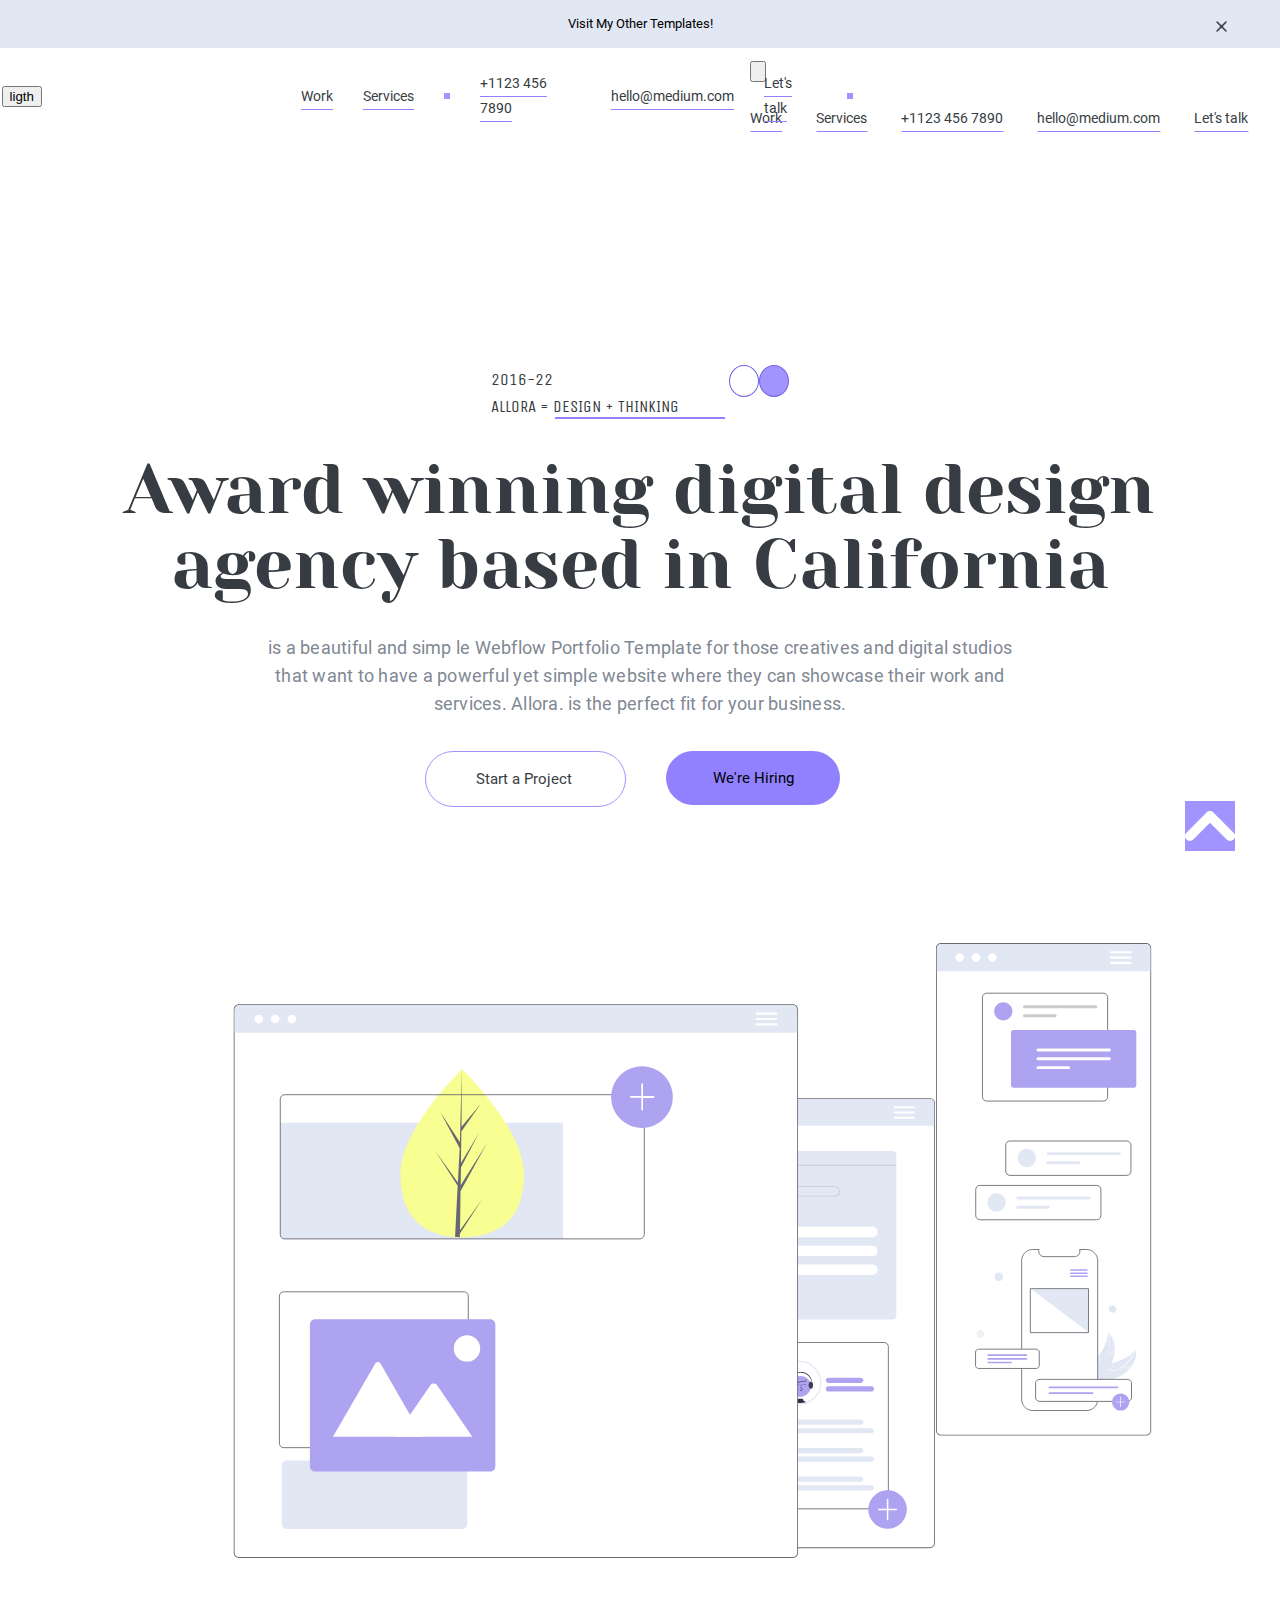
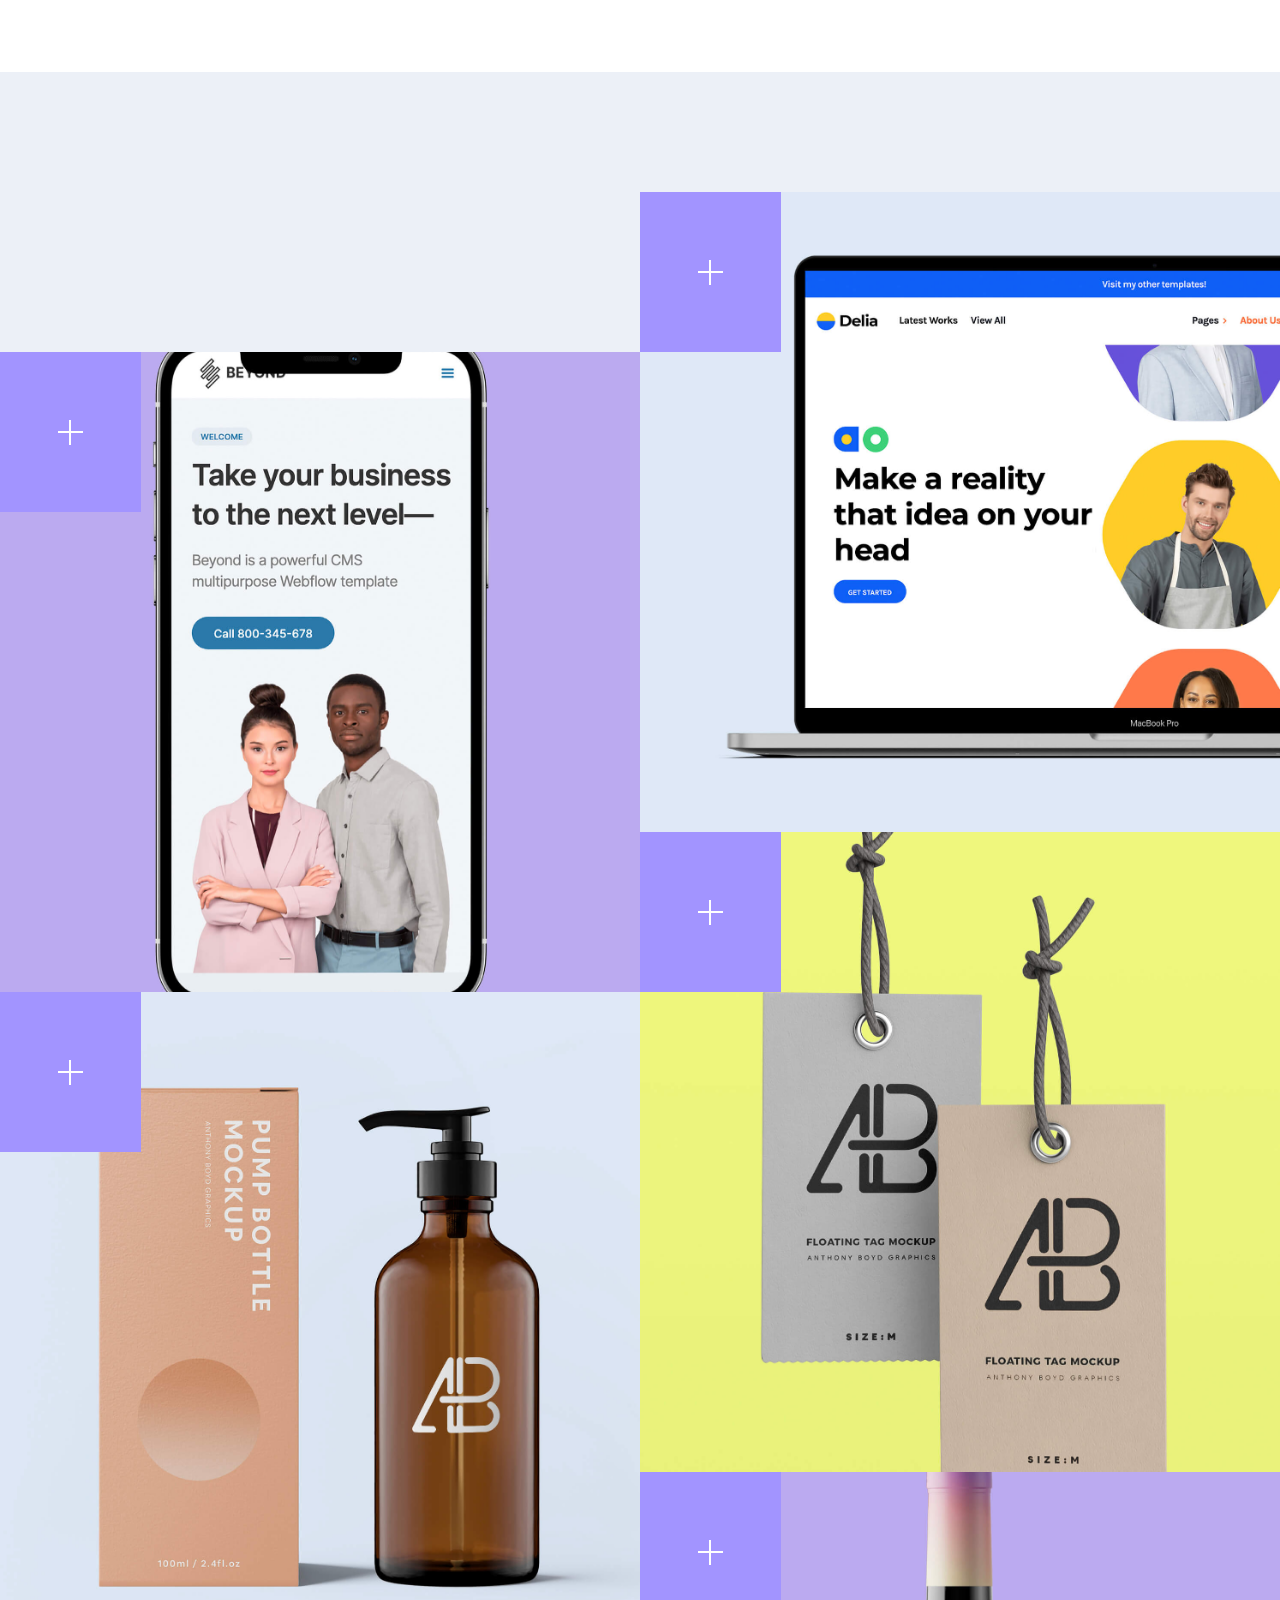
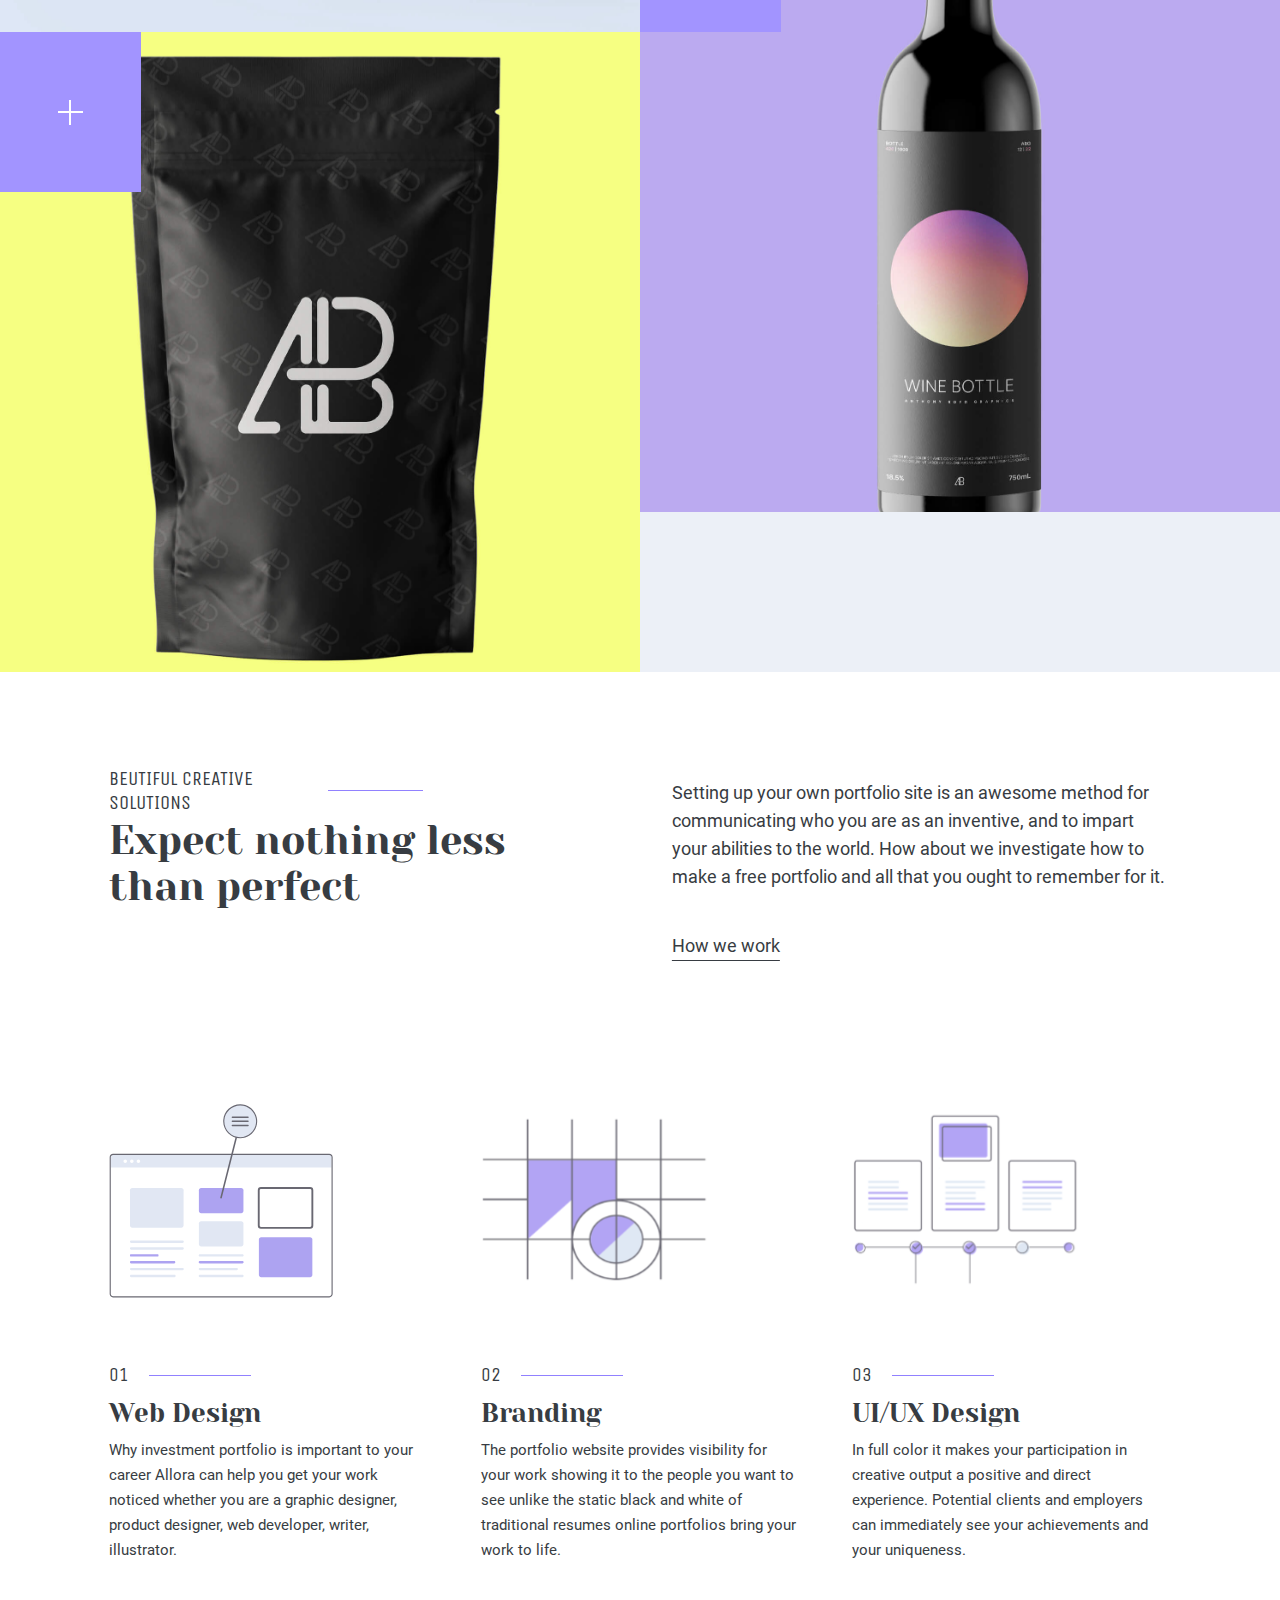
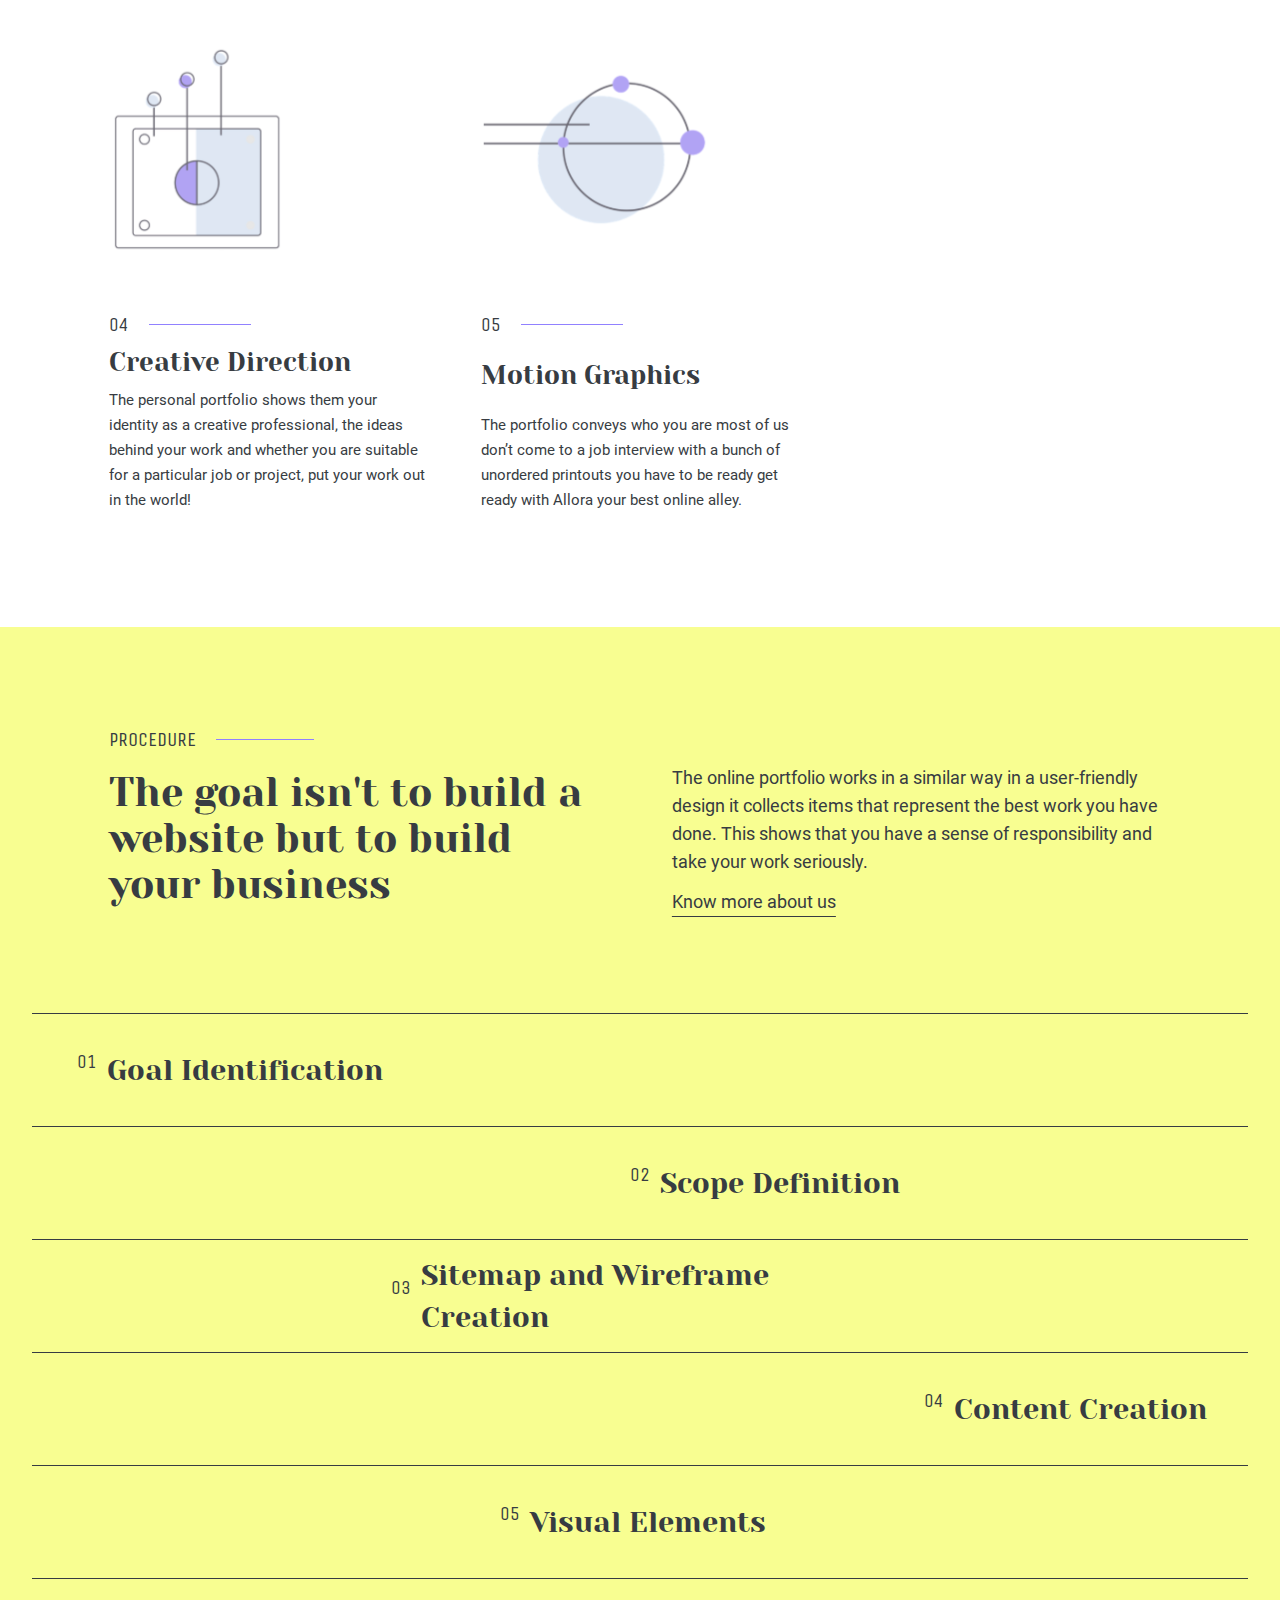
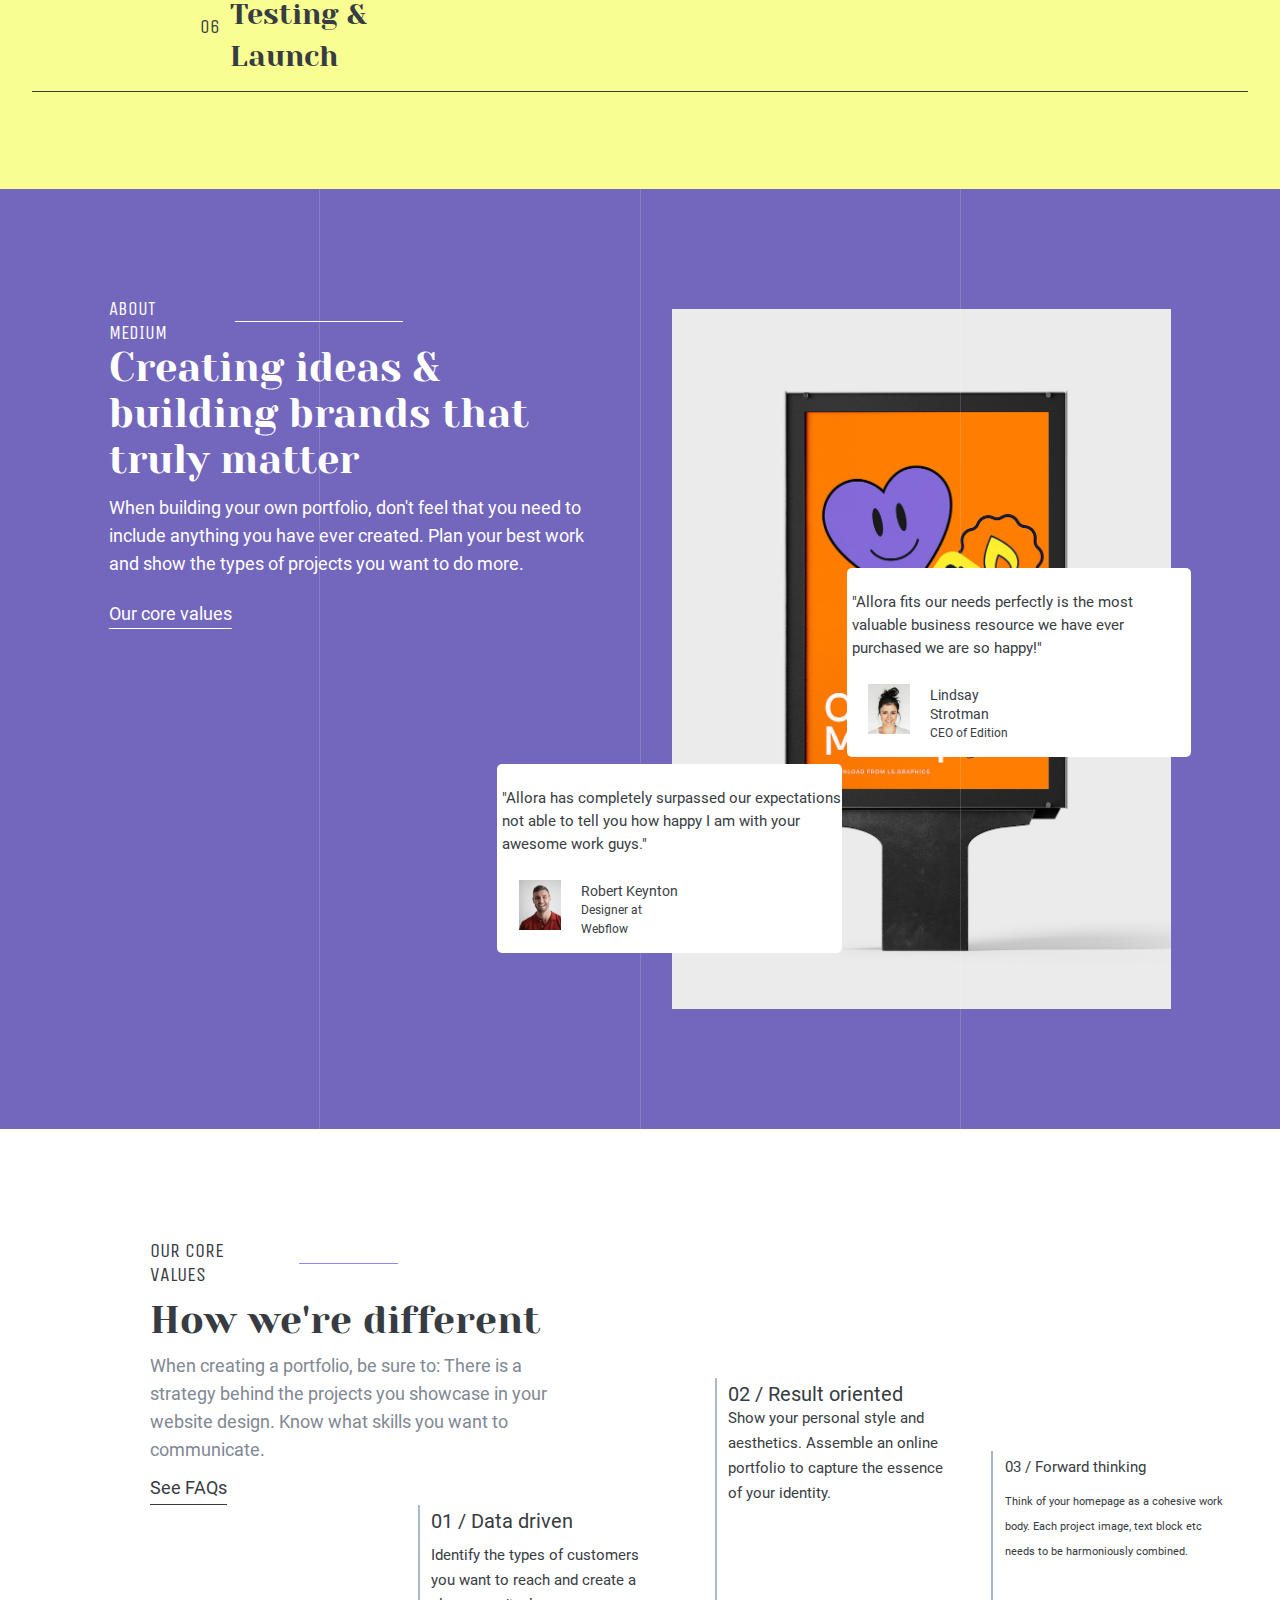
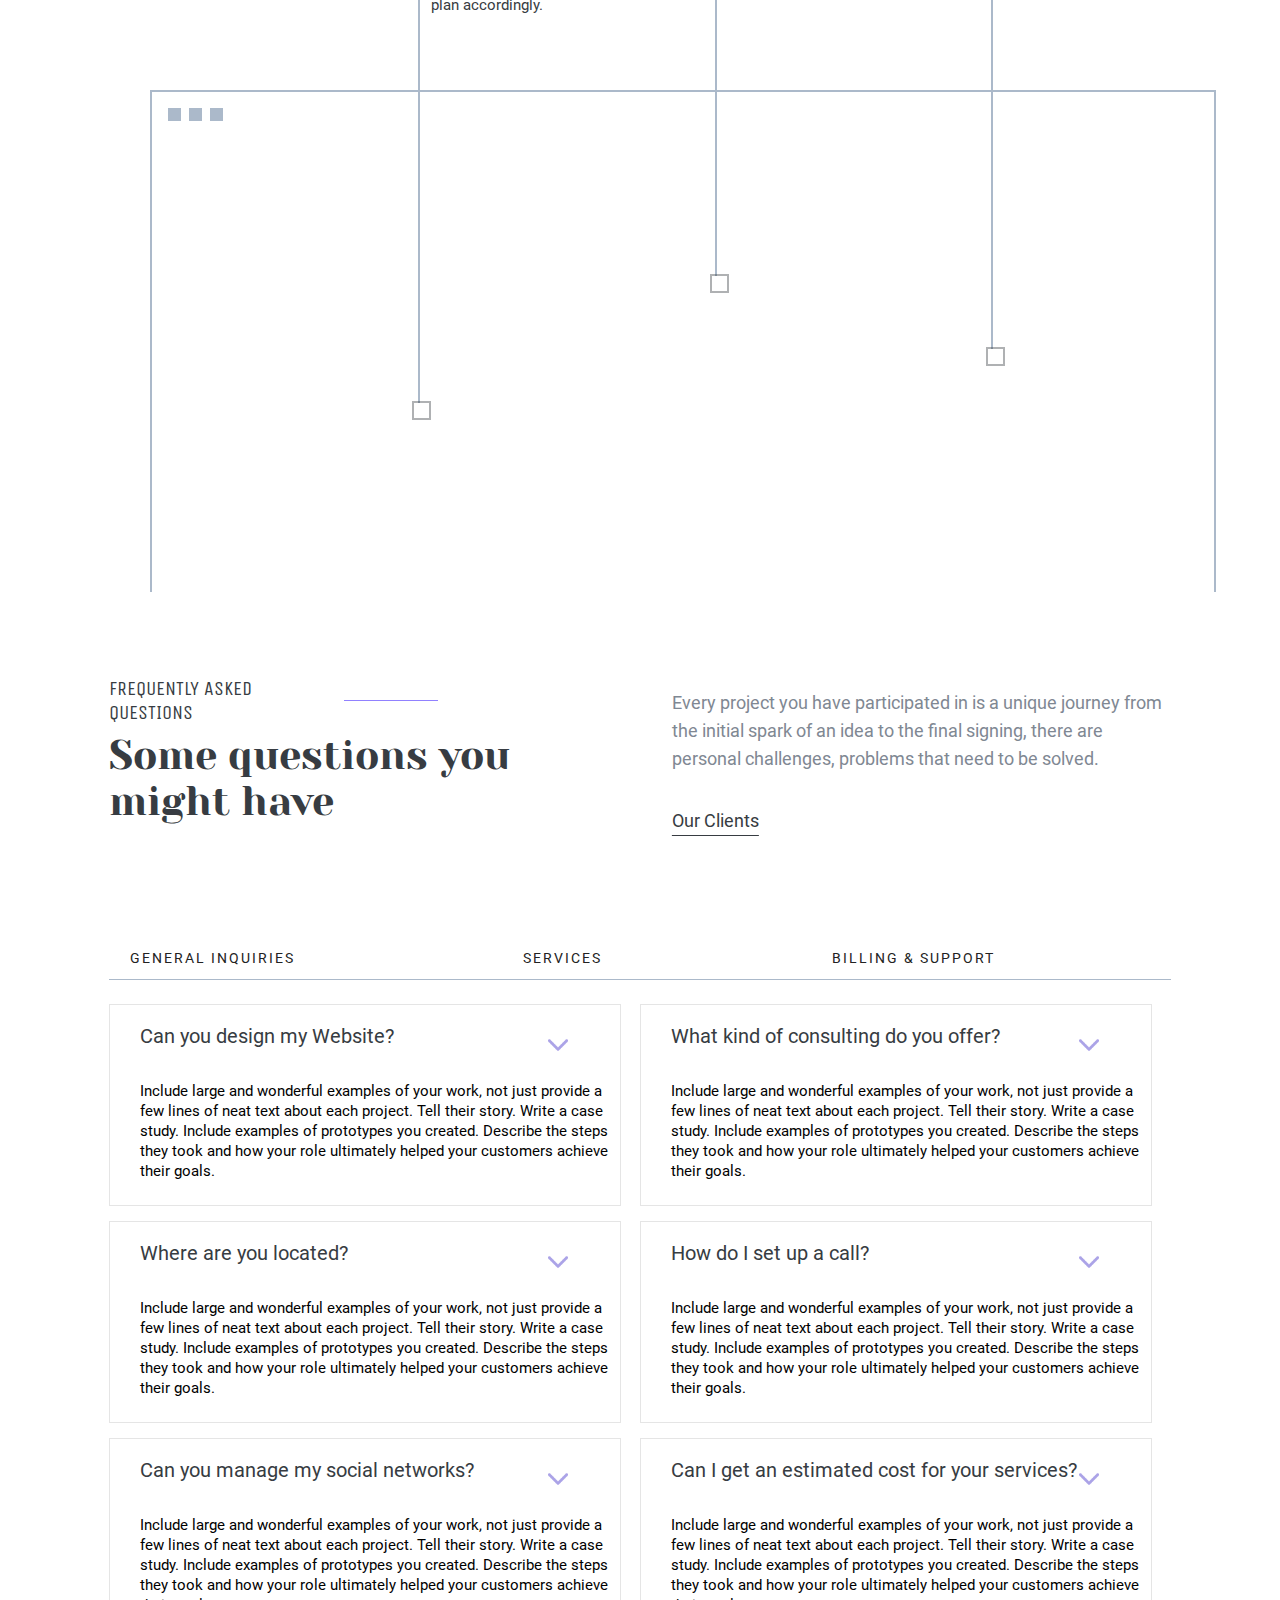
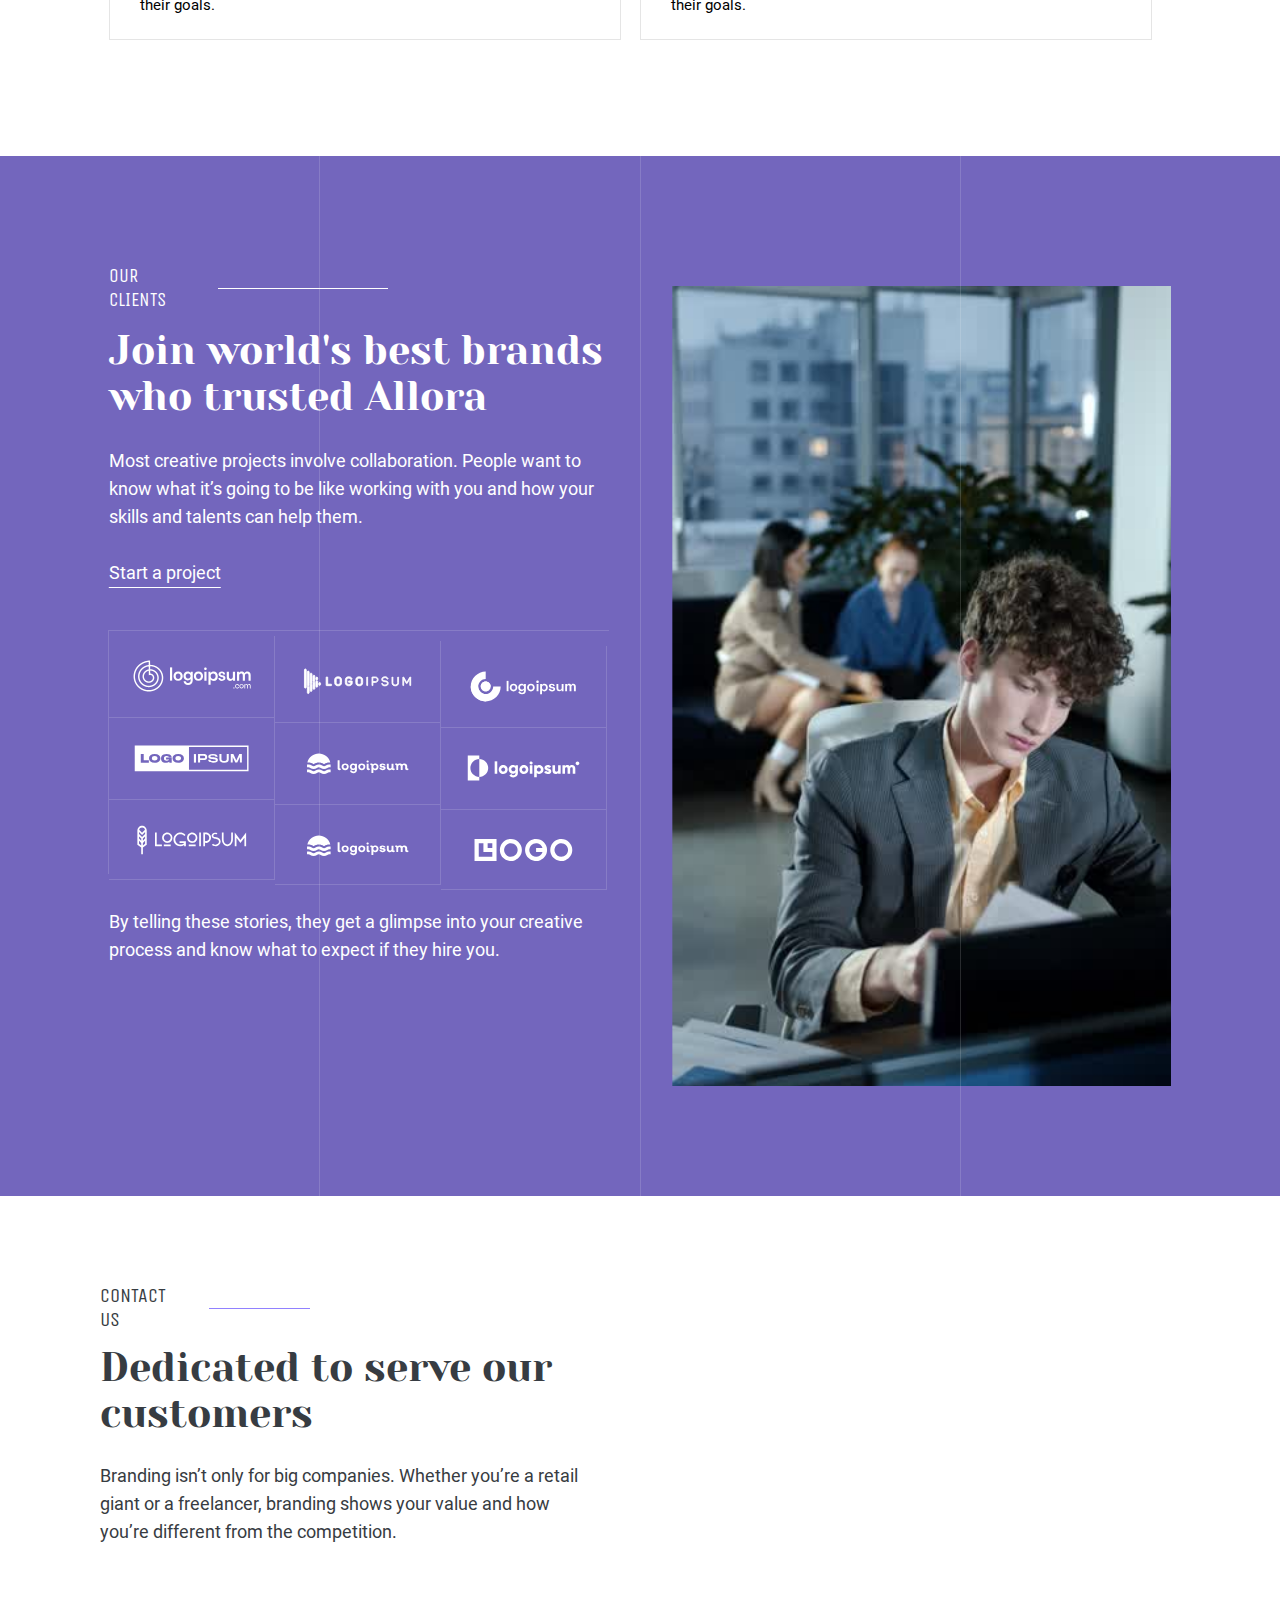
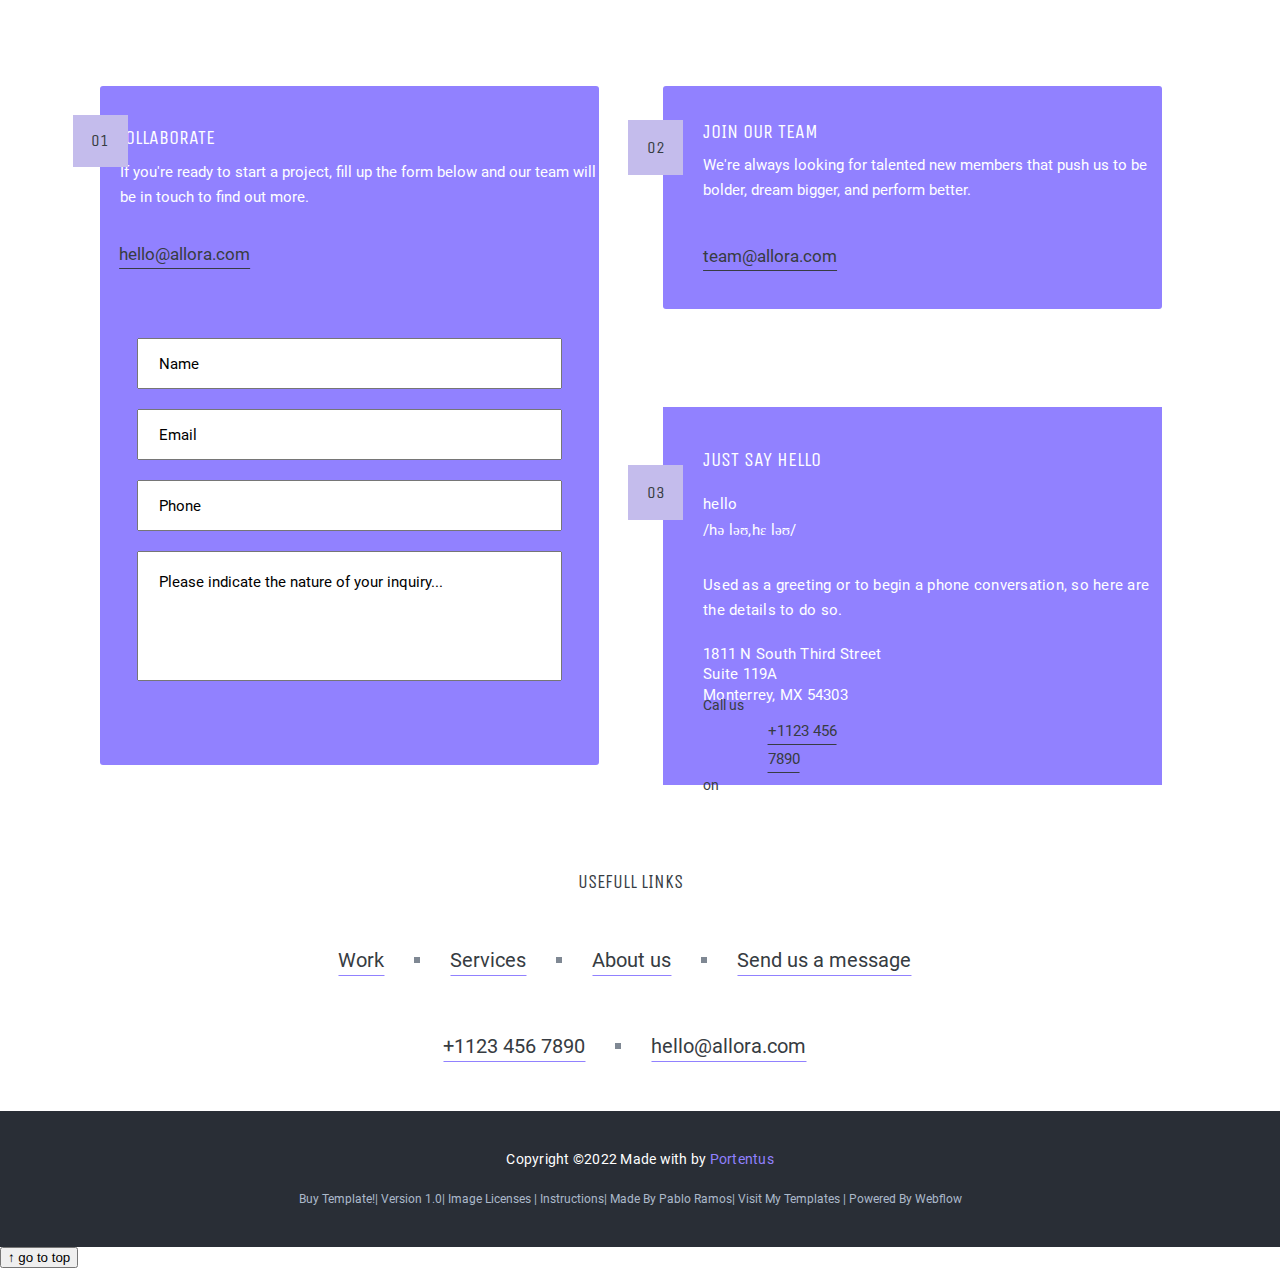
==== commit 3d609d99: "Add files via upload" ====
--- a/index.html
+++ b/index.html
@@ -1,860 +1,889 @@
-<!DOCTYPE html>
-<html lang="en">
-<head>
-    <meta charset="UTF-8">
-    <meta name="viewport" content="width=device-width, initial-scale=1.0">
-    <title>Document</title>
-    <link rel="stylesheet" href="css/verst.css">
-</head>
-<body>
-    <header class="header_all">
-        <div class="header_up">
-            <p class="visit">Visit My Other Templates!</p>
-            <img src="img/cross.png" alt="cross">
-        </div>
-        <div class="header_down">
-            <div class="allora_block">
-                <img src="img/allora.png" alt="allora" class="allora">
-            </div>
-            <div class="link_block_1">
-                <a href="" class="link_1">Work</a>
-                <a href="" class="link_1">Services</a>
-                <div class="purple_cube"></div>
-                <a href="" class="link_1">+1123 456 7890</a>
-                <a href="" class="link_1">hello@medium.com</a>
-                <a href="" class="link_1">Let's talk</a>
-                <div class="purple_cube"></div>
-                <svg class="10%" width="20" height="18" viewBox="0 0 20 18" fill="none" xmlns="http://www.w3.org/2000/svg">
-                    <path d="M8.05556 8.33906C9.15972 7.80469 9.73611 6.99609 9.73611 5.7375C9.73611 3.25547 7.90972 2.65078 5.80208 2.65078H0V15.1102H5.96528C8.20139 15.1102 10.3021 14.0238 10.3021 11.4926C10.3021 9.92813 9.56944 8.77149 8.05556 8.33906ZM2.70486 4.77773H5.24306C6.21875 4.77773 7.09722 5.05547 7.09722 6.20156C7.09722 7.25977 6.41319 7.68516 5.44792 7.68516H2.70486V4.77773ZM5.59722 12.9938H2.70486V9.5625H5.65278C6.84375 9.5625 7.59722 10.0652 7.59722 11.3414C7.59722 12.6 6.69792 12.9938 5.59722 12.9938ZM18.0451 4.53164H13.0556V3.30469H18.0451V4.53164ZM20 10.7297C20 8.06133 18.4583 5.83594 15.6632 5.83594C12.9479 5.83594 11.1042 7.90313 11.1042 10.6102C11.1042 13.4191 12.8507 15.3457 15.6632 15.3457C17.7917 15.3457 19.1701 14.3754 19.8333 12.3117H17.6736C17.441 13.0816 16.4826 13.4895 15.7396 13.4895C14.3056 13.4895 13.5521 12.6387 13.5521 11.1938H19.9792C19.9896 11.0461 20 10.8879 20 10.7297ZM13.5556 9.63281C13.6354 8.44805 14.4132 7.70625 15.5868 7.70625C16.816 7.70625 17.434 8.4375 17.5382 9.63281H13.5556Z" fill="#373C42"/>
-                </svg>
-                <svg width="10%" height="20" viewBox="0 0 20 20" fill="none" xmlns="http://www.w3.org/2000/svg">
-                    <g clip-path="url(#clip0_1_33)">
-                    <path d="M10 0.3125C4.66016 0.3125 0.3125 4.66016 0.3125 10C0.3125 15.3398 4.66016 19.6875 10 19.6875C15.3398 19.6875 19.6875 15.3398 19.6875 10C19.6875 4.66016 15.3398 0.3125 10 0.3125ZM16.4062 4.78125C17.5586 6.1875 18.2578 7.98438 18.2734 9.9375C18 9.87891 15.2656 9.32422 12.5117 9.67188C12.2852 9.125 12.0742 8.64062 11.7852 8.04688C14.8438 6.79297 16.2305 5.01562 16.4062 4.78125ZM15.4844 3.82422C15.3359 4.03516 14.0898 5.71094 11.1484 6.8125C9.79297 4.32031 8.28906 2.27344 8.0625 1.96875C10.6836 1.33594 13.4492 2.01953 15.4844 3.82422ZM6.48047 2.52344C6.69922 2.82422 8.17578 4.87109 9.54688 7.30859C5.67578 8.33594 2.26562 8.32031 1.89844 8.31641C2.4375 5.75 4.16797 3.61719 6.48047 2.52344ZM1.72656 10.0117C1.72656 9.92578 1.72656 9.84375 1.73047 9.75781C2.09375 9.76562 6.10156 9.81641 10.2344 8.58203C10.4727 9.04688 10.6992 9.51562 10.9062 9.98438C7.91406 10.8281 5.19531 13.25 3.85156 15.5469C2.53125 14.0781 1.72656 12.1367 1.72656 10.0117ZM4.92188 16.5391C5.78516 14.7734 8.13281 12.4922 11.4688 11.3516C12.6289 14.3711 13.1094 16.9023 13.2344 17.625C10.5703 18.7617 7.37109 18.4531 4.92188 16.5391ZM14.625 16.8711C14.5391 16.3672 14.1016 13.9453 13.0156 10.9727C15.6094 10.5586 17.8867 11.2383 18.168 11.3281C17.8008 13.6289 16.4805 15.6172 14.625 16.8711Z" fill="#373C42"/>
-                    </g>
-                    <defs>
-                    <clipPath id="clip0_1_33">
-                    <rect width="20" height="20" fill="white"/>
-                    </clipPath>
-                    </defs>
-                </svg>  
-            </div>
-        </div>
-    </header>
-    <div class="seckond_block">
-        <div class="award_winning">
-            <div class="award_winning_up">
-                <p class="date">2016-22</p>
-                <div class="circles">
-                    <div class="first_circle"></div>
-                    <div class="seckond_circle"></div>
-                </div>
-                <p class="equal">ALLORA = DESIGN + THINKING</p>
-            </div>
-            <div class="purple_line_1"></div>
-            <p class="award_winning_text">Award winning digital design agency based in California</p>
-            <p class="description_text">is a beautiful and simp le Webflow Portfolio Template for those creatives and digital studios that want to have a powerful yet simple website where they can showcase their work and services. Allora. is the perfect fit for your business.</p>
-            <div class="two_buttons">
-                <div class="button_1">
-                    <p class="button_1_text">Start a Project</p>
-                </div>
-                <div class="button_2">
-                    <p class="button_2_text">We're Hiring</p>
-                </div>
-            </div>
-        </div>
-        <div class="design_imgs">
-            <svg class="leaf_blocks" width="47%" height="637" viewBox="0 0 650 637" fill="none" xmlns="http://www.w3.org/2000/svg">
-                <g clip-path="url(#clip0_1_205)">
-                <path d="M27.012 24.4622C29.7244 24.4622 31.9233 22.2629 31.9233 19.5501C31.9233 16.8372 29.7244 14.638 27.012 14.638C24.2996 14.638 22.1007 16.8372 22.1007 19.5501C22.1007 22.2629 24.2996 24.4622 27.012 24.4622Z" fill="white"/>
-                <path d="M45.7731 24.4622C48.4855 24.4622 50.6843 22.2629 50.6843 19.5501C50.6843 16.8372 48.4855 14.638 45.7731 14.638C43.0606 14.638 40.8618 16.8372 40.8618 19.5501C40.8618 22.2629 43.0606 24.4622 45.7731 24.4622Z" fill="white"/>
-                <path d="M64.6323 24.4622C67.3448 24.4622 69.5436 22.2629 69.5436 19.5501C69.5436 16.8372 67.3448 14.638 64.6323 14.638C61.9199 14.638 59.7211 16.8372 59.7211 19.5501C59.7211 22.2629 61.9199 24.4622 64.6323 24.4622Z" fill="white"/>
-                <path d="M7.85804 631.202C4.91128 631.202 2.45564 628.746 2.45564 625.798V7.95754C2.45564 5.0103 4.91128 2.55426 7.85804 2.55426H637.876C640.823 2.55426 643.279 5.0103 643.279 7.95754V625.798C643.279 628.746 640.823 631.202 637.876 631.202H7.85804Z" fill="white"/>
-                <path d="M637.876 3.04546C640.626 3.04546 642.787 5.20678 642.787 7.95754V625.799C642.787 628.549 640.626 630.711 637.876 630.711H7.85803C5.10772 630.711 2.94676 628.549 2.94676 625.799V7.95754C2.94676 5.20678 5.10772 3.04546 7.85803 3.04546H637.876ZM637.876 2.06305H7.85803C4.6166 2.06305 1.96451 4.71557 1.96451 7.95754V625.799C1.96451 629.041 4.6166 631.693 7.85803 631.693H637.876C641.117 631.693 643.77 629.041 643.77 625.799V7.95754C643.77 4.71557 641.117 2.06305 637.876 2.06305Z" fill="#696872"/>
-                <path d="M263.834 506.337H58.8371C56.0867 506.337 53.9258 504.176 53.9258 501.425V334.021C53.9258 331.27 56.0867 329.109 58.8371 329.109H263.834C266.584 329.109 268.745 331.27 268.745 334.021V501.425C268.745 504.077 266.584 506.337 263.834 506.337Z" stroke="#696872" stroke-miterlimit="10"/>
-                <path d="M642.787 34.4828H2.94676V8.35054C2.94676 5.50153 5.20595 3.14374 7.85803 3.14374H637.778C640.528 3.14374 642.689 5.50153 642.689 8.35054L642.787 34.4828Z" fill="#E1E7F3"/>
-                <path d="M30.4499 23.6762C33.1623 23.6762 35.3611 21.477 35.3611 18.7641C35.3611 16.0513 33.1623 13.8521 30.4499 13.8521C27.7375 13.8521 25.5386 16.0513 25.5386 18.7641C25.5386 21.477 27.7375 23.6762 30.4499 23.6762Z" fill="white"/>
-                <path d="M49.2109 23.6762C51.9233 23.6762 54.1222 21.477 54.1222 18.7641C54.1222 16.0513 51.9233 13.8521 49.2109 13.8521C46.4985 13.8521 44.2997 16.0513 44.2997 18.7641C44.2997 21.477 46.4985 23.6762 49.2109 23.6762Z" fill="white"/>
-                <path d="M68.0702 23.6762C70.7827 23.6762 72.9815 21.477 72.9815 18.7641C72.9815 16.0513 70.7827 13.8521 68.0702 13.8521C65.3578 13.8521 63.159 16.0513 63.159 18.7641C63.159 21.477 65.3578 23.6762 68.0702 23.6762Z" fill="white"/>
-                <path d="M618.526 11.4943H596.72C595.836 11.4943 595.246 11.9855 595.246 12.7714C595.246 13.4591 595.934 13.9503 596.72 13.9503H618.526C619.41 13.9503 620.195 13.4591 620.195 12.7714C620.195 12.0837 619.606 11.4943 618.526 11.4943Z" fill="white"/>
-                <path d="M618.526 17.5852H596.72C595.836 17.5852 595.246 18.0764 595.246 18.8623C595.246 19.55 595.934 20.0412 596.72 20.0412H618.526C619.41 20.0412 620.195 19.55 620.195 18.8623C620.195 18.0764 619.606 17.5852 618.526 17.5852Z" fill="white"/>
-                <path d="M618.526 23.6762H596.72C595.836 23.6762 595.246 24.1674 595.246 24.9533C595.246 25.641 595.934 26.1322 596.72 26.1322H618.526C619.41 26.1322 620.195 25.641 620.195 24.9533C620.195 24.1674 619.606 23.6762 618.526 23.6762Z" fill="white"/>
-                <path d="M376.498 268.887H59.8193C57.069 268.887 54.908 266.726 54.908 263.975V136.85H376.498V268.887Z" fill="#E1E7F3"/>
-                <path d="M332.1 195.795C332.1 248.649 300.668 267.217 261.869 267.217C260.985 267.217 260.003 267.217 259.217 267.217C257.351 267.217 255.681 267.02 253.815 267.02C218.846 264.466 191.54 245.113 191.54 195.992C191.54 145.005 256.467 80.8528 261.378 76.1372C261.574 75.9407 261.673 75.8425 261.673 75.8425C261.673 75.8425 332.1 143.04 332.1 195.795Z" fill="#F8FE91"/>
-                <path d="M259.315 259.161L284.952 223.205L259.119 262.993V267.02C257.252 267.02 255.583 266.824 253.716 266.824L256.368 213.872V213.577L256.663 208.469L231.026 168.681L256.86 204.834V205.816L258.922 165.832L236.822 124.669L259.217 158.955L261.378 76.039V75.646V75.9407L261.083 141.271L282.988 115.237L260.887 146.773L260.396 182.533L281.023 148.148L260.396 187.838L260.101 207.781L289.962 160.035L259.905 214.854L259.315 259.161Z" fill="#696872"/>
-                <path d="M261.673 598.88H62.5696C59.3282 598.88 56.6761 596.228 56.6761 592.986V526.869C56.6761 523.627 59.3282 520.975 62.5696 520.975H261.673C264.914 520.975 267.566 523.627 267.566 526.869V592.986C267.664 596.13 264.914 598.88 261.673 598.88Z" fill="#E1E7F3"/>
-                <path d="M463.919 268.887H59.8193C57.069 268.887 54.908 266.726 54.908 263.975V109.834C54.908 107.083 57.069 104.922 59.8193 104.922H464.017C466.767 104.922 468.928 107.083 468.928 109.834V263.975C468.83 266.627 466.669 268.887 463.919 268.887Z" stroke="#696872" stroke-miterlimit="10"/>
-                <path d="M493.485 515.08C496.957 515.08 499.771 512.265 499.771 508.793C499.771 505.32 496.957 502.505 493.485 502.505C490.013 502.505 487.198 505.32 487.198 508.793C487.198 512.265 490.013 515.08 493.485 515.08Z" fill="white"/>
-                <path d="M525.211 407.309C533.511 407.309 540.24 400.58 540.24 392.278C540.24 383.977 533.511 377.247 525.211 377.247C516.911 377.247 510.183 383.977 510.183 392.278C510.183 400.58 516.911 407.309 525.211 407.309Z" fill="white"/>
-                <path d="M293.596 533.55H94.4929C91.2515 533.55 88.5994 530.897 88.5994 527.655V366.146C88.5994 362.904 91.2515 360.252 94.4929 360.252H293.596C296.837 360.252 299.489 362.904 299.489 366.146V527.655C299.391 530.995 296.837 533.55 293.596 533.55Z" fill="#ADA3F1"/>
-                <path d="M216.685 493.86H115.12C114.924 493.86 114.826 493.86 114.826 493.86L162.956 410.65C163.84 408.979 166.001 408.488 167.474 409.274C167.966 409.569 168.457 409.962 168.85 410.65L201.068 466.549L202.541 469.202L216.685 493.86Z" fill="white"/>
-                <path d="M273.361 493.86H185.45L202.541 469.005L203.72 467.139L226.017 434.915C227.49 433.049 230.437 432.754 232.303 434.228C232.5 434.424 232.5 434.424 232.598 434.522C232.696 434.621 232.794 434.817 232.893 434.817L273.361 493.86Z" fill="white"/>
-                <path d="M267.271 408.488C275.571 408.488 282.3 401.759 282.3 393.457C282.3 385.156 275.571 378.426 267.271 378.426C258.971 378.426 252.243 385.156 252.243 393.457C252.243 401.759 258.971 408.488 267.271 408.488Z" fill="white"/>
-                <path d="M466.276 142.647C485.643 142.647 501.343 126.944 501.343 107.574C501.343 88.2046 485.643 72.5023 466.276 72.5023C446.91 72.5023 431.21 88.2046 431.21 107.574C431.21 126.944 446.91 142.647 466.276 142.647Z" fill="#ADA3F1"/>
-                <path d="M479.438 106.396H467.455V92.74C467.455 92.0523 466.964 91.7576 466.473 91.7576C465.982 91.7576 465.49 92.2488 465.49 92.74V106.396H453.507C452.819 106.396 452.525 106.887 452.525 107.378C452.525 107.869 453.016 108.36 453.507 108.36H465.49V122.016C465.49 122.704 465.982 122.998 466.473 122.998C466.964 122.998 467.455 122.507 467.455 122.016V108.557H479.438C480.126 108.557 480.421 108.066 480.421 107.574C480.421 107.083 479.93 106.396 479.438 106.396Z" fill="white"/>
-                </g>
-                <defs>
-                <clipPath id="clip0_1_205">
-                <rect width="650" height="637" fill="white"/>
-                </clipPath>
-                </defs>
-            </svg>
-            <svg class="seck_blocks" width="31%" height="525" viewBox="0 0 435 525" fill="none" xmlns="http://www.w3.org/2000/svg">
-                <g clip-path="url(#clip0_1_130)">
-                <path d="M418.76 32.2816H397.538C396.67 32.2816 395.899 31.6058 395.899 30.6404C395.899 29.6751 396.574 28.9993 397.538 28.9993H418.76C419.629 28.9993 420.207 29.6751 420.207 30.6404C420.4 31.6058 419.725 32.2816 418.76 32.2816Z" fill="white"/>
-                <path d="M418.76 38.2668H397.538C396.67 38.2668 395.899 37.591 395.899 36.6257C395.899 35.6603 396.574 34.9846 397.538 34.9846H418.76C419.629 34.9846 420.4 35.6603 420.4 36.6257C420.4 37.591 419.725 38.2668 418.76 38.2668Z" fill="white"/>
-                <path d="M418.76 44.252H397.538C396.67 44.252 395.899 43.5762 395.899 42.6109C395.899 41.6455 396.574 40.9698 397.538 40.9698H418.76C419.629 40.9698 420.207 41.6455 420.207 42.6109C420.4 43.5762 419.725 44.252 418.76 44.252Z" fill="white"/>
-                <path d="M173.936 297.465C177.346 297.465 180.11 294.699 180.11 291.287C180.11 287.875 177.346 285.109 173.936 285.109C170.526 285.109 167.762 287.875 167.762 291.287C167.762 294.699 170.526 297.465 173.936 297.465Z" fill="white"/>
-                <path d="M11.2023 522.49C8.30838 522.49 5.89679 520.077 5.89679 517.181V9.4991C5.89679 6.60303 8.30838 4.18964 11.2023 4.18964H424.645C427.539 4.18964 429.95 6.60303 429.95 9.4991V517.084C429.95 519.98 427.539 522.394 424.645 522.394H11.2023V522.49Z" fill="white"/>
-                <path d="M424.645 4.67233C427.346 4.67233 429.468 6.79611 429.468 9.49911V517.084C429.468 519.787 427.346 521.911 424.645 521.911H11.2023C8.50132 521.911 6.37912 519.787 6.37912 517.084V9.49911C6.37912 6.79611 8.50132 4.67233 11.2023 4.67233H424.645ZM424.645 3.70697H11.2023C8.019 3.70697 5.41449 6.31343 5.41449 9.49911V517.084C5.41449 520.27 8.019 522.876 11.2023 522.876H424.645C427.828 522.876 430.432 520.27 430.432 517.084V9.49911C430.432 6.31343 427.828 3.70697 424.645 3.70697Z" fill="#696872"/>
-                <path d="M205.094 191.566C213.245 191.566 219.853 184.953 219.853 176.796C219.853 168.638 213.245 162.026 205.094 162.026C196.943 162.026 190.335 168.638 190.335 176.796C190.335 184.953 196.943 191.566 205.094 191.566Z" fill="white"/>
-                <path d="M381.911 64.7176H106.991C104.868 64.7176 103.036 66.5517 103.036 68.6755V168.204H169.692C173.55 168.204 176.444 171.197 176.444 174.961V259.044H381.911C383.069 259.044 384.227 258.561 384.902 257.693C384.902 257.693 384.902 257.693 385.095 257.499C385.288 257.21 385.577 256.824 385.577 256.534C385.77 256.051 385.866 255.569 385.866 255.086V68.6755C385.673 66.5517 384.034 64.7176 381.911 64.7176Z" fill="#E1E7F3"/>
-                <path d="M385.191 80.4529H103.614V81.6113H385.191V80.4529Z" fill="#CCCCCC"/>
-                <path d="M113.068 76.4949C114.879 76.4949 116.347 75.0254 116.347 73.2127C116.347 71.4 114.879 69.9305 113.068 69.9305C111.256 69.9305 109.788 71.4 109.788 73.2127C109.788 75.0254 111.256 76.4949 113.068 76.4949Z" fill="#CCCCCC"/>
-                <path d="M122.907 76.4949C124.718 76.4949 126.187 75.0254 126.187 73.2127C126.187 71.4 124.718 69.9305 122.907 69.9305C121.096 69.9305 119.627 71.4 119.627 73.2127C119.627 75.0254 121.096 76.4949 122.907 76.4949Z" fill="#CCCCCC"/>
-                <path d="M132.65 76.4949C134.461 76.4949 135.93 75.0254 135.93 73.2127C135.93 71.4 134.461 69.9305 132.65 69.9305C130.838 69.9305 129.37 71.4 129.37 73.2127C129.37 75.0254 130.838 76.4949 132.65 76.4949Z" fill="#CCCCCC"/>
-                <path d="M314.966 105.166H173.55C170.271 105.166 167.57 107.772 167.57 111.151C167.57 114.53 170.174 117.136 173.55 117.136H314.869C318.149 117.136 320.85 114.53 320.85 111.151C320.85 107.772 318.245 105.166 314.966 105.166ZM314.966 116.171H173.55C170.753 116.171 168.534 114.047 168.534 111.151C168.534 108.255 170.656 106.131 173.55 106.131H314.869C317.667 106.131 319.885 108.255 319.885 111.151C320.078 113.854 317.763 116.171 314.966 116.171Z" fill="#CCCCCC"/>
-                <path d="M358.181 152.082H216.862C213.583 152.082 210.882 154.689 210.882 158.068C210.882 161.446 213.486 164.053 216.862 164.053H358.181C361.461 164.053 364.162 161.446 364.162 158.068C364.162 154.785 361.558 152.082 358.181 152.082Z" fill="white"/>
-                <path d="M358.181 173.899H216.862C213.583 173.899 210.882 176.506 210.882 179.885C210.882 183.263 213.486 185.87 216.862 185.87H358.181C361.461 185.87 364.162 183.263 364.162 179.885C364.162 176.506 361.558 173.899 358.181 173.899Z" fill="white"/>
-                <path d="M358.181 195.62H216.862C213.583 195.62 210.882 198.226 210.882 201.605C210.882 204.984 213.486 207.59 216.862 207.59H358.181C361.461 207.59 364.162 204.984 364.162 201.605C364.162 198.226 361.558 195.62 358.181 195.62Z" fill="white"/>
-                <path d="M194.097 142.332H129.756C126.958 142.332 124.643 144.649 124.643 147.449V167.818H125.512V147.449C125.512 145.132 127.537 143.105 129.852 143.105H194.193C196.509 143.105 198.534 145.132 198.534 147.449V211.935C198.534 214.251 196.509 216.279 194.193 216.279H176.251V217.147H194.193C196.991 217.147 199.306 214.831 199.306 212.031V147.642C199.306 144.649 196.991 142.332 194.097 142.332Z" fill="#CCCCCC"/>
-                <path d="M145.094 275.648H69.8521C62.2314 275.648 62.0385 263.871 69.8521 263.871H145.094C152.714 263.871 152.907 275.648 145.094 275.648Z" fill="#CCCCCC"/>
-                <path d="M145.094 297.369H69.8521C62.2314 297.369 62.0385 285.591 69.8521 285.591H145.094C152.714 285.784 152.907 297.369 145.094 297.369Z" fill="#CCCCCC"/>
-                <path d="M145.094 319.282H69.8521C62.2314 319.282 62.0385 307.505 69.8521 307.505H145.094C152.714 307.505 152.907 319.089 145.094 319.282Z" fill="#CCCCCC"/>
-                <path d="M143.743 249.777H71.299C67.1511 249.777 63.8713 246.494 63.8713 242.343V201.702C63.8713 197.551 67.1511 194.268 71.299 194.268H143.743C147.891 194.268 151.171 197.551 151.171 201.702V242.343C151.267 246.494 147.891 249.777 143.743 249.777Z" fill="#ADA3F1"/>
-                <path d="M249.467 331.929C249.467 338.396 252.072 344.671 256.605 349.305C256.798 349.498 256.895 349.595 257.281 349.788C258.438 350.946 259.789 351.911 261.139 352.78C261.428 352.973 261.621 353.07 262.007 353.263C263.358 354.132 264.805 354.711 266.445 355.29C266.734 355.483 266.927 355.483 267.313 355.483C272.136 356.835 277.441 356.835 282.265 355.001C282.458 355.001 282.458 355.001 282.554 354.807C295.287 350.174 301.75 336.08 297.12 323.337C292.49 310.594 278.406 304.126 265.673 308.76C255.93 312.332 249.467 321.503 249.467 331.929Z" fill="white"/>
-                <path d="M275.319 348.146C281.925 348.146 287.281 342.787 287.281 336.176C287.281 329.565 281.925 324.206 275.319 324.206C268.713 324.206 263.358 329.565 263.358 336.176C263.358 342.787 268.713 348.146 275.319 348.146Z" fill="#ADA3F1"/>
-                <path d="M274.644 341.196V340.713C275.512 340.713 276.091 340.713 276.766 340.23C277.056 340.037 277.248 339.555 277.248 339.265C277.248 339.072 277.248 338.782 276.959 338.589C276.477 338.3 275.994 338.3 275.609 338.589L275.319 338.782L275.994 333.666H276.477L275.801 338.107C276.284 337.914 276.766 337.914 277.248 338.3C277.538 338.589 277.731 338.975 277.731 339.265C277.731 339.748 277.441 340.23 277.056 340.617C276.38 341.196 275.319 341.196 274.644 341.196Z" fill="#2F2E41"/>
-                <path d="M281.011 334.052H278.695V334.535H281.011V334.052Z" fill="#2F2E41"/>
-                <path d="M273.39 334.052H271.075V334.535H273.39V334.052Z" fill="#2F2E41"/>
-                <path d="M281.3 328.453C281.589 329.129 281.589 329.901 281.011 330.48C280.335 331.156 279.371 331.349 278.406 331.156C277.441 330.963 276.284 330.48 275.223 330.867C274.355 331.156 273.776 331.832 272.908 332.218C272.039 332.411 271.075 332.218 270.882 331.349C270.689 331.06 271.364 330.673 271.557 331.156C271.75 331.639 272.522 331.639 273.004 331.446C273.679 331.253 274.355 330.577 275.03 330.287C275.898 329.998 276.863 329.998 277.634 330.287C278.503 330.48 279.274 330.77 280.142 330.48C280.818 330.191 281.107 329.515 280.818 328.839C280.528 328.453 281.011 328.067 281.3 328.453Z" fill="#2F2E41"/>
-                <path d="M284.58 334.921C284.58 336.948 285.544 338.589 286.895 338.879C287.088 338.879 287.184 338.879 287.184 338.879C288.631 338.879 289.789 337.045 289.789 334.921C289.789 333.763 289.499 332.604 288.824 331.735C288.631 331.446 288.342 331.253 287.956 331.06C287.57 330.867 287.474 330.867 287.088 330.867C286.702 330.867 286.22 331.06 285.93 331.156C285.255 331.928 284.58 333.183 284.58 334.921Z" fill="#3F3D56"/>
-                <path d="M260.753 334.921C260.753 336.562 261.429 338.107 262.586 338.782C262.875 338.976 263.261 338.976 263.551 338.976H263.744C265.094 338.782 266.252 337.141 266.252 335.018C266.252 333.376 265.576 331.832 264.612 331.349C264.322 331.156 263.937 331.06 263.647 331.06C263.358 331.06 262.972 331.06 262.779 331.253C262.49 331.446 262.297 331.542 261.911 331.928C261.139 332.604 260.753 333.763 260.753 334.921Z" fill="#3F3D56"/>
-                <path d="M262.779 338.203C262.972 338.203 263.068 338.01 263.068 337.914C263.068 337.914 263.068 337.914 263.068 337.721C260.753 330.963 264.419 323.433 271.171 321.116C277.924 318.8 285.448 322.468 287.763 329.226C288.438 331.349 288.631 333.859 288.052 335.983C288.052 336.176 288.052 336.273 288.342 336.273C288.535 336.273 288.631 336.273 288.631 335.983C290.078 328.55 285.448 321.213 278.02 319.765C270.593 318.317 263.261 322.951 261.814 330.384C261.332 332.701 261.525 335.211 262.297 337.528C262.393 338.203 262.586 338.203 262.779 338.203Z" fill="#3F3D56"/>
-                <path d="M268.76 343.802C268.76 345.637 268.084 347.664 266.734 348.919C265.383 350.27 263.551 351.236 261.718 350.946C259.885 350.657 258.535 349.112 258.728 347.278C258.92 345.83 260.175 344.671 261.718 344.768C261.911 344.768 262.007 344.768 262.2 344.768C263.84 345.25 264.515 347.567 263.165 348.726C262.875 349.015 262.297 348.533 262.683 348.243C263.358 347.567 263.358 346.602 262.875 345.926C262.683 345.733 262.586 345.637 262.393 345.637C261.236 345.347 260.078 345.926 259.789 346.988C259.789 347.181 259.596 347.278 259.596 347.471C259.403 348.919 260.753 350.077 262.104 350.463C263.744 350.753 265.287 349.981 266.252 348.822C267.409 347.471 268.084 345.83 268.084 343.996C268.084 343.802 268.277 343.706 268.374 343.706C268.567 343.513 268.76 343.706 268.76 343.802Z" fill="#2F2E41"/>
-                <path d="M267.216 355.483C272.039 356.835 277.345 356.835 282.168 355.001C282.361 355.001 282.361 355.001 282.458 354.808C281.3 353.939 279.95 353.359 278.599 352.78C278.792 352.491 278.792 352.104 278.599 351.815C278.31 350.946 277.441 350.367 276.573 350.367H273.583C272.618 350.367 271.75 351.043 271.557 351.815C271.364 352.104 271.364 352.491 271.557 352.78C270.4 353.07 269.242 353.746 268.277 354.421C268.085 354.614 267.988 354.711 267.602 354.904C267.409 355.097 267.216 355.29 267.216 355.483Z" fill="#2F2E41"/>
-                <path d="M274.065 356.931C271.75 356.931 269.435 356.642 267.12 355.966C266.83 355.966 266.637 355.773 266.252 355.676C264.612 355.194 263.068 354.518 261.814 353.649C261.525 353.456 261.332 353.359 260.946 353.166C259.499 352.298 258.149 351.332 256.991 350.174C256.798 349.981 256.702 349.884 256.316 349.691C246.573 339.941 246.38 324.013 256.316 314.069C266.252 304.126 281.975 304.126 291.911 314.069C301.847 324.013 301.847 339.748 291.911 349.691C289.306 352.298 286.123 354.325 282.65 355.483C282.458 355.483 282.458 355.483 282.361 355.676C279.66 356.642 276.863 356.931 274.065 356.931ZM274.065 307.988C260.946 307.988 250.239 318.607 250.239 331.832C250.239 338.107 252.747 344.285 257.184 348.726C257.377 348.919 257.473 349.015 257.666 349.208C258.824 350.367 260.174 351.236 261.525 352.008C261.814 352.201 262.007 352.298 262.393 352.491C263.744 353.359 265.191 353.842 266.734 354.325C267.023 354.518 267.216 354.518 267.602 354.518C272.425 355.869 277.345 355.676 281.975 354.228L282.265 354.035C294.708 349.595 300.979 335.79 296.541 323.53C292.876 314.166 284.001 307.988 274.065 307.988Z" fill="#E1E7F3"/>
-                <path d="M344.773 332.218H307.442C305.802 332.218 304.451 330.867 304.451 329.226C304.451 327.584 305.802 326.233 307.442 326.233H344.773C346.413 326.233 347.763 327.584 347.763 329.226C347.763 330.867 346.413 332.218 344.773 332.218Z" fill="#ADA3F1"/>
-                <path d="M357.024 342.161H307.442C305.802 342.161 304.451 340.81 304.451 339.169C304.451 337.528 305.802 336.176 307.442 336.176H357.024C358.664 336.176 360.014 337.528 360.014 339.169C360.014 340.81 358.664 342.161 357.024 342.161Z" fill="#ADA3F1"/>
-                <path d="M344.773 380.486H251.782C250.142 380.486 248.792 379.134 248.792 377.493C248.792 375.852 250.142 374.501 251.782 374.501H344.773C346.413 374.501 347.763 375.852 347.763 377.493C347.763 379.134 346.413 380.486 344.773 380.486Z" fill="#E1E7F3"/>
-                <path d="M356.927 390.429H251.686C250.046 390.429 248.695 389.078 248.695 387.437C248.695 385.795 250.046 384.444 251.686 384.444H356.927C358.567 384.444 359.918 385.795 359.918 387.437C359.918 389.078 358.567 390.429 356.927 390.429Z" fill="#E1E7F3"/>
-                <path d="M344.773 413.308H251.782C250.142 413.308 248.792 411.957 248.792 410.316C248.792 408.674 250.142 407.323 251.782 407.323H344.773C346.413 407.323 347.763 408.674 347.763 410.316C347.763 411.957 346.413 413.308 344.773 413.308Z" fill="#E1E7F3"/>
-                <path d="M356.927 423.251H251.686C250.046 423.251 248.695 421.9 248.695 420.259C248.695 418.618 250.046 417.266 251.686 417.266H356.927C358.567 417.266 359.918 418.618 359.918 420.259C359.918 421.9 358.567 423.251 356.927 423.251Z" fill="#E1E7F3"/>
-                <path d="M344.773 446.323H251.782C250.142 446.323 248.792 444.972 248.792 443.331C248.792 441.69 250.142 440.338 251.782 440.338H344.773C346.413 440.338 347.763 441.69 347.763 443.331C347.763 444.972 346.413 446.323 344.773 446.323Z" fill="#E1E7F3"/>
-                <path d="M356.927 456.266H251.686C250.046 456.266 248.695 454.915 248.695 453.274C248.695 451.633 250.046 450.281 251.686 450.281H356.927C358.567 450.281 359.918 451.633 359.918 453.274C359.918 454.915 358.567 456.266 356.927 456.266C357.024 456.266 357.024 456.266 356.927 456.266Z" fill="#E1E7F3"/>
-                <path d="M429.468 35.5637H6.28265V9.7887C6.28265 6.98916 8.50132 4.6723 11.2023 4.6723H424.548C427.249 4.6723 429.468 6.98916 429.468 9.7887V35.5637Z" fill="#E1E7F3"/>
-                <path d="M33.3889 24.9448C36.0527 24.9448 38.2121 22.7838 38.2121 20.118C38.2121 17.4523 36.0527 15.2913 33.3889 15.2913C30.7251 15.2913 28.5657 17.4523 28.5657 20.118C28.5657 22.7838 30.7251 24.9448 33.3889 24.9448Z" fill="white"/>
-                <path d="M51.717 24.9448C54.3807 24.9448 56.5401 22.7838 56.5401 20.118C56.5401 17.4523 54.3807 15.2913 51.717 15.2913C49.0532 15.2913 46.8938 17.4523 46.8938 20.118C46.8938 22.7838 49.0532 24.9448 51.717 24.9448Z" fill="white"/>
-                <path d="M70.3344 24.9448C72.9982 24.9448 75.1576 22.7838 75.1576 20.118C75.1576 17.4523 72.9982 15.2913 70.3344 15.2913C67.6706 15.2913 65.5112 17.4523 65.5112 20.118C65.5112 22.7838 67.6706 24.9448 70.3344 24.9448Z" fill="white"/>
-                <path d="M405.545 12.9744H384.13C383.262 12.9744 382.683 13.4571 382.683 14.2294C382.683 14.9051 383.358 15.3878 384.13 15.3878H405.545C406.413 15.3878 407.185 14.9051 407.185 14.2294C407.281 13.6502 406.606 12.9744 405.545 12.9744Z" fill="white"/>
-                <path d="M405.545 18.9597H384.13C383.262 18.9597 382.683 19.4423 382.683 20.2146C382.683 20.8904 383.358 21.373 384.13 21.373H405.545C406.413 21.373 407.185 20.8904 407.185 20.2146C407.281 19.4423 406.606 18.9597 405.545 18.9597Z" fill="white"/>
-                <path d="M405.545 24.9448H384.13C383.262 24.9448 382.683 25.4275 382.683 26.1998C382.683 26.8755 383.358 27.3582 384.13 27.3582H405.545C406.413 27.3582 407.185 26.8755 407.185 26.1998C407.281 25.4275 406.606 24.9448 405.545 24.9448Z" fill="white"/>
-                <path d="M171.428 343.995H37.8262C35.1252 343.995 33.0031 341.872 33.0031 339.169V173.031C33.0031 170.328 35.1252 168.204 37.8262 168.204H171.428C174.129 168.204 176.251 170.328 176.251 173.031V339.265C176.251 341.872 174.129 343.995 171.428 343.995Z" stroke="#696872" stroke-miterlimit="10"/>
-                <path d="M173.068 181.622C166.605 181.622 161.299 176.313 161.299 169.845C161.299 163.377 166.605 158.068 173.068 158.068C179.531 158.068 184.837 163.377 184.837 169.845C184.837 176.313 179.724 181.622 173.068 181.622Z" fill="#ADA3F1"/>
-                <path d="M178.566 169.362H173.55V163.763C173.55 163.474 173.357 163.281 173.068 163.281C172.779 163.281 172.586 163.474 172.586 163.763V169.362H167.57C167.28 169.362 167.087 169.555 167.087 169.845C167.087 170.135 167.28 170.328 167.57 170.328H172.586V175.927C172.586 176.216 172.779 176.409 173.068 176.409C173.357 176.409 173.55 176.216 173.55 175.927V170.328H178.566C178.856 170.328 179.049 170.135 179.049 169.845C179.049 169.555 178.856 169.362 178.566 169.362Z" fill="white"/>
-                <path d="M371.783 477.504H236.927C234.226 477.504 232.104 475.381 232.104 472.678V290.418C232.104 287.715 234.226 285.591 236.927 285.591H371.783C374.484 285.591 376.606 287.715 376.606 290.418V472.678C376.606 475.381 374.484 477.504 371.783 477.504Z" stroke="#696872" stroke-miterlimit="10"/>
-                <path d="M375.738 500.576C363.487 500.576 353.551 490.633 353.551 478.373C353.551 466.113 363.487 456.17 375.738 456.17C387.988 456.17 397.924 466.113 397.924 478.373C397.828 490.633 387.988 500.576 375.738 500.576Z" fill="#ADA3F1"/>
-                <path d="M385.866 477.504H376.606V466.885C376.606 466.403 376.316 466.017 375.738 466.017C375.159 466.017 374.87 466.306 374.87 466.885V477.504H365.609C365.127 477.504 364.741 477.794 364.741 478.373C364.741 478.952 365.03 479.242 365.609 479.242H374.87V489.861C374.87 490.344 375.159 490.73 375.738 490.73C376.316 490.73 376.606 490.44 376.606 489.861V479.242H385.866C386.349 479.242 386.734 478.952 386.734 478.373C386.734 477.794 386.252 477.504 385.866 477.504Z" fill="white"/>
-                </g>
-                <defs>
-                <clipPath id="clip0_1_130">
-                <rect width="435" height="525" fill="white"/>
-                </clipPath>
-                </defs>
-            </svg>
-            <svg class="third_blocks" width="18%" height="569" viewBox="0 0 250 569" fill="none" xmlns="http://www.w3.org/2000/svg">
-                <g clip-path="url(#clip0_1_62)">
-                <path d="M8.12939 565.12C5.21529 565.12 2.78687 562.69 2.78687 559.774V8.84139C2.78687 5.92537 5.21529 3.49536 8.12939 3.49536H242.229C245.143 3.49536 247.572 5.92537 247.572 8.84139V559.774C247.572 562.69 245.143 565.12 242.229 565.12H8.12939Z" fill="white"/>
-                <path d="M242.229 3.98134C244.949 3.98134 247.086 6.11975 247.086 8.84137V559.774C247.086 562.495 244.949 564.634 242.229 564.634H8.12942C5.40959 564.634 3.27258 562.495 3.27258 559.774V8.84137C3.27258 6.11975 5.40959 3.98134 8.12942 3.98134H242.229ZM242.229 3.00934H8.12942C4.9239 3.00934 2.30121 5.63375 2.30121 8.84137V559.774C2.30121 562.981 4.9239 565.606 8.12942 565.606H242.229C245.435 565.606 248.057 562.981 248.057 559.774V8.84137C248.057 5.63375 245.435 3.00934 242.229 3.00934Z" fill="#696872"/>
-                <path d="M247.086 35.0855H3.27252V8.84135C3.27252 6.11973 5.40953 3.98132 8.12936 3.98132H242.229C244.949 3.98132 247.086 6.11973 247.086 8.84135V35.0855Z" fill="#E1E7F3"/>
-                <path d="M29.4024 24.3934C32.0847 24.3934 34.2592 22.2175 34.2592 19.5334C34.2592 16.8493 32.0847 14.6734 29.4024 14.6734C26.72 14.6734 24.5455 16.8493 24.5455 19.5334C24.5455 22.2175 26.72 24.3934 29.4024 24.3934Z" fill="white"/>
-                <path d="M47.9555 24.3934C50.6378 24.3934 52.8123 22.2175 52.8123 19.5334C52.8123 16.8493 50.6378 14.6734 47.9555 14.6734C45.2731 14.6734 43.0986 16.8493 43.0986 19.5334C43.0986 22.2175 45.2731 24.3934 47.9555 24.3934Z" fill="white"/>
-                <path d="M66.6057 24.3934C69.2881 24.3934 71.4626 22.2175 71.4626 19.5334C71.4626 16.8493 69.2881 14.6734 66.6057 14.6734C63.9234 14.6734 61.7489 16.8493 61.7489 19.5334C61.7489 22.2175 63.9234 24.3934 66.6057 24.3934Z" fill="white"/>
-                <path d="M224.065 12.3406H202.5C201.626 12.3406 201.043 12.8266 201.043 13.6042C201.043 14.2846 201.723 14.7706 202.5 14.7706H224.065C224.939 14.7706 225.716 14.2846 225.716 13.6042C225.716 12.9238 225.036 12.3406 224.065 12.3406Z" fill="white"/>
-                <path d="M224.065 18.367H202.5C201.626 18.367 201.043 18.853 201.043 19.6306C201.043 20.311 201.723 20.797 202.5 20.797H224.065C224.939 20.797 225.716 20.311 225.716 19.6306C225.716 18.853 225.036 18.367 224.065 18.367Z" fill="white"/>
-                <path d="M224.065 24.3934H202.5C201.626 24.3934 201.043 24.8794 201.043 25.657C201.043 26.3374 201.723 26.8234 202.5 26.8234H224.065C224.939 26.8234 225.716 26.3374 225.716 25.657C225.716 24.8794 225.036 24.3934 224.065 24.3934Z" fill="white"/>
-                <path d="M71.4626 309.677C77.2028 309.677 81.8562 305.02 81.8562 299.276C81.8562 293.532 77.2028 288.876 71.4626 288.876C65.7223 288.876 61.0689 293.532 61.0689 299.276C61.0689 305.02 65.7223 309.677 71.4626 309.677Z" fill="#E1E7F3"/>
-                <path d="M95.5525 292.57C94.5811 292.57 93.9011 293.444 93.9011 294.222C93.9011 295.194 94.7754 295.874 95.5525 295.874H177.342C178.313 295.874 178.993 295 178.993 294.222C178.993 293.25 178.119 292.57 177.342 292.57H95.5525Z" fill="#E1E7F3"/>
-                <path d="M95.5525 303.067C94.5811 303.067 93.9011 303.942 93.9011 304.72C93.9011 305.692 94.7754 306.372 95.5525 306.372H130.716C131.687 306.372 132.367 305.497 132.367 304.72C132.367 303.748 131.493 303.067 130.716 303.067H95.5525Z" fill="#E1E7F3"/>
-                <path d="M106.043 258.841C111.784 258.841 116.437 254.185 116.437 248.441C116.437 242.697 111.784 238.04 106.043 238.04C100.303 238.04 95.6497 242.697 95.6497 248.441C95.6497 254.185 100.303 258.841 106.043 258.841Z" fill="#E1E7F3"/>
-                <path d="M130.036 241.831C129.065 241.831 128.385 242.706 128.385 243.483C128.385 244.455 129.259 245.136 130.036 245.136H211.825C212.797 245.136 213.477 244.261 213.477 243.483C213.477 242.511 212.602 241.831 211.825 241.831H130.036Z" fill="#E1E7F3"/>
-                <path d="M130.036 252.329C129.065 252.329 128.385 253.203 128.385 253.981C128.385 254.953 129.259 255.633 130.036 255.633H165.2C166.171 255.633 166.851 254.759 166.851 253.981C166.851 253.009 165.977 252.329 165.2 252.329H130.036Z" fill="#E1E7F3"/>
-                <path d="M79.1364 91.3646C84.8766 91.3646 89.53 86.7081 89.53 80.9641C89.53 75.2201 84.8766 70.5637 79.1364 70.5637C73.3961 70.5637 68.7428 75.2201 68.7428 80.9641C68.7428 86.7081 73.3961 91.3646 79.1364 91.3646Z" fill="#ADA3F1"/>
-                <path d="M193.466 183.511H60.1947C57.4748 183.511 55.3378 181.372 55.3378 178.651V65.1205C55.3378 62.3988 57.4748 60.2604 60.1947 60.2604H193.466C196.186 60.2604 198.323 62.3988 198.323 65.1205V178.651C198.323 181.372 196.089 183.511 193.466 183.511Z" stroke="#696872" stroke-miterlimit="10"/>
-                <path d="M103.226 74.1601C102.255 74.1601 101.575 75.0349 101.575 75.8125C101.575 76.7845 102.449 77.4649 103.226 77.4649H184.918C185.89 77.4649 186.57 76.5901 186.57 75.8125C186.57 74.8405 185.695 74.1601 184.918 74.1601H103.226Z" fill="#CCCCCC"/>
-                <path d="M103.226 84.4633C102.255 84.4633 101.575 85.3381 101.575 86.1157C101.575 87.0877 102.449 87.7681 103.226 87.7681H138.39C139.361 87.7681 140.041 86.8933 140.041 86.1157C140.041 85.1437 139.167 84.4633 138.39 84.4633H103.226Z" fill="#CCCCCC"/>
-                <path d="M228.533 168.153H90.5014C89.1414 168.153 87.9758 166.987 87.9758 165.626V104.973C87.9758 103.612 89.1414 102.445 90.5014 102.445H228.533C229.893 102.445 231.058 103.612 231.058 104.973V165.626C231.058 166.987 229.893 168.153 228.533 168.153Z" fill="#ADA3F1"/>
-                <path d="M118.574 123.538C117.603 123.538 116.923 124.413 116.923 125.19C116.923 126.162 117.797 126.843 118.574 126.843H200.363C201.335 126.843 202.014 125.968 202.014 125.19C202.014 124.218 201.14 123.538 200.363 123.538H118.574Z" fill="white"/>
-                <path d="M118.574 133.55C117.603 133.55 116.923 134.424 116.923 135.202C116.923 136.174 117.797 136.854 118.574 136.854H200.363C201.335 136.854 202.014 135.98 202.014 135.202C202.014 134.23 201.14 133.55 200.363 133.55H118.574Z" fill="white"/>
-                <path d="M118.574 143.658C117.603 143.658 116.923 144.533 116.923 145.311C116.923 146.283 117.797 146.963 118.574 146.963H153.737C154.709 146.963 155.389 146.088 155.389 145.311C155.389 144.339 154.515 143.658 153.737 143.658H118.574Z" fill="white"/>
-                <path d="M216.488 495.33C225.619 489.109 232.321 478.125 230.864 467.142C222.51 475.987 211.534 481.527 199.489 482.985C194.826 483.471 189.678 483.666 186.473 486.971C184.433 489.012 183.656 492.122 183.656 494.941C183.656 497.76 184.336 500.579 185.113 503.495L184.918 504.175C195.798 503.592 207.163 501.648 216.488 495.33Z" fill="#E1E7F3"/>
-                <path d="M230.476 467.044C227.173 475.598 221.15 482.888 213.282 487.943C211.631 489.109 209.785 489.984 207.94 490.47C206.094 490.956 204.054 490.761 202.306 490.275C200.655 489.789 198.809 489.109 196.963 489.109C195.118 489.109 193.272 489.984 191.912 491.247C190.261 492.9 189.387 495.135 188.61 497.274C187.735 499.607 186.764 502.134 184.918 503.981C184.724 504.175 185.113 504.467 185.21 504.272C188.512 501.259 188.901 496.302 191.427 492.705C192.592 491.053 194.438 489.692 196.478 489.692C198.323 489.692 200.169 490.373 201.82 490.859C203.666 491.345 205.511 491.539 207.357 491.15C209.397 490.664 211.242 489.984 212.894 489.012C216.779 486.679 220.082 483.86 223.093 480.458C226.396 476.57 229.116 472.293 230.961 467.433C231.156 466.947 230.67 466.947 230.476 467.044Z" fill="white"/>
-                <path d="M216.002 486.484C218.042 489.012 221.636 489.498 224.356 487.845C224.647 487.651 224.356 487.165 224.162 487.359C221.636 488.817 218.333 488.331 216.294 485.998C216.196 485.901 215.808 486.29 216.002 486.484Z" fill="white"/>
-                <path d="M203.277 490.567C203.471 487.359 204.928 484.346 207.26 482.208C207.454 482.013 207.066 481.722 206.968 481.916C204.637 484.249 203.083 487.262 202.792 490.567C202.792 490.956 203.277 490.956 203.277 490.567Z" fill="white"/>
-                <path d="M225.813 476.279C224.842 475.404 224.356 474.237 224.356 473.071C224.356 472.779 223.87 472.779 223.87 473.071C223.676 474.432 224.356 475.695 225.327 476.57C225.522 476.765 225.522 476.765 225.619 476.57C226.007 476.376 226.007 476.279 225.813 476.279Z" fill="white"/>
-                <path d="M198.809 447.41C198.809 447.604 198.809 447.702 198.809 448.09C198.517 450.715 197.935 453.242 197.352 455.964C197.352 456.158 197.158 456.255 197.158 456.644C195.312 462.865 192.495 468.502 188.512 473.557C187.055 475.598 185.21 477.445 183.364 479.194C180.839 481.527 177.827 484.054 176.37 487.068C176.176 487.359 176.079 487.748 175.885 488.04L184.044 504.272C184.044 504.272 184.044 504.272 184.238 504.467L184.53 505.147C184.724 504.953 184.724 504.953 184.821 504.855L185.015 504.661C185.015 504.661 185.015 504.661 185.21 504.467C185.21 504.467 185.21 504.467 185.404 504.272C185.89 503.786 186.57 503.3 187.055 502.814C191.427 498.926 195.603 494.649 198.712 489.984C198.906 489.789 198.906 489.692 199.003 489.498C200.46 487.359 201.82 485.124 202.889 482.694C203.569 481.333 204.054 480.069 204.54 478.708C205.706 475.209 206.386 471.516 206.58 467.822C206.774 460.435 204.54 453.145 199.586 447.993C199.003 447.507 199.003 447.507 198.809 447.41Z" fill="#E1E7F3"/>
-                <path d="M198.615 447.507C201.14 456.352 200.655 465.878 197.449 474.432C196.769 476.278 195.798 478.125 194.632 479.583C193.466 481.041 191.815 482.208 189.969 482.888C188.318 483.569 186.473 484.055 184.918 485.027C183.461 486.193 182.393 487.845 182.296 489.692C182.004 492.025 182.587 494.163 183.17 496.496C183.85 499.023 184.627 501.551 184.141 503.981C184.141 504.272 184.627 504.272 184.627 503.981C185.501 499.509 182.781 495.427 182.587 490.956C182.587 488.915 183.073 486.776 184.724 485.415C186.181 484.249 188.027 483.763 189.775 483.083C191.621 482.402 193.078 481.43 194.438 480.069C195.798 478.611 196.769 476.862 197.449 475.015C199.1 470.835 200.072 466.461 200.46 461.99C200.752 456.936 200.266 451.784 199.003 446.924C199.003 447.021 198.517 447.216 198.615 447.507Z" fill="white"/>
-                <path d="M198.615 471.71C201.82 472.39 204.929 470.738 206.094 467.725C206.288 467.433 205.803 467.239 205.608 467.53C204.443 470.349 201.432 471.904 198.615 471.224C198.517 471.03 198.323 471.613 198.615 471.71Z" fill="white"/>
-                <path d="M190.941 482.791C189.29 480.167 188.61 476.959 189.095 473.751C189.095 473.46 188.61 473.46 188.61 473.751C188.124 477.056 188.804 480.458 190.649 483.083C190.649 483.277 191.135 482.888 190.941 482.791Z" fill="white"/>
-                <path d="M200.266 457.519C199.1 457.519 197.935 456.838 197.255 455.866C197.06 455.575 196.769 455.866 196.963 456.158C197.643 457.324 199.003 458.005 200.266 458.005C200.46 458.005 200.557 458.005 200.557 457.81C200.46 457.713 200.46 457.519 200.266 457.519Z" fill="white"/>
-                <path d="M174.233 353.028H166.268C167.434 356.042 166.074 359.541 162.965 360.707C162.285 360.999 161.508 361.193 160.828 361.193H125.665C122.362 361.193 119.642 358.569 119.642 355.167C119.642 354.292 119.837 353.709 120.128 353.028H112.649C105.849 353.028 100.118 358.666 100.118 365.567V524.393C100.118 531.197 105.752 536.932 112.649 536.932H174.428C181.227 536.932 186.958 531.294 186.958 524.393V365.567C186.764 358.569 181.13 353.028 174.233 353.028Z" fill="white" stroke="#696872" stroke-miterlimit="10"/>
-                <path d="M174.816 377.426H156.263C155.777 377.426 155.389 377.134 155.389 376.551C155.389 375.968 155.68 375.676 156.263 375.676H174.816C175.302 375.676 175.69 375.968 175.69 376.551C175.496 377.037 175.108 377.426 174.816 377.426Z" fill="#ADA3F1"/>
-                <path d="M116.825 488.915H50.8696C49.024 488.915 47.4698 487.359 47.4698 485.513V470.252C47.4698 468.405 49.024 466.85 50.8696 466.85H116.825C118.671 466.85 120.225 468.405 120.225 470.252V485.513C120.225 487.457 118.671 488.915 116.825 488.915Z" fill="white" stroke="#696872" stroke-miterlimit="10"/>
-                <path d="M174.816 380.925H156.263C155.777 380.925 155.389 380.633 155.389 380.05C155.389 379.467 155.68 379.175 156.263 379.175H174.816C175.302 379.175 175.69 379.467 175.69 380.05C175.496 380.536 175.108 380.925 174.816 380.925Z" fill="#ADA3F1"/>
-                <path d="M174.816 384.424H156.263C155.777 384.424 155.389 384.132 155.389 383.549C155.389 382.966 155.68 382.674 156.263 382.674H174.816C175.302 382.674 175.69 382.966 175.69 383.549C175.496 384.035 175.108 384.424 174.816 384.424Z" fill="#ADA3F1"/>
-                <path d="M105.655 474.723H61.9432C61.4575 474.723 60.9718 474.432 60.9718 473.751C60.9718 473.265 61.2632 472.779 61.9432 472.779H105.655C106.14 472.779 106.626 473.071 106.626 473.751C106.723 474.237 106.238 474.723 105.655 474.723Z" fill="#ADA3F1"/>
-                <path d="M105.655 478.903H61.9432C61.4575 478.903 60.9718 478.611 60.9718 477.931C60.9718 477.445 61.2632 476.959 61.9432 476.959H105.655C106.14 476.959 106.626 477.251 106.626 477.931C106.723 478.417 106.238 478.903 105.655 478.903Z" fill="#ADA3F1"/>
-                <path d="M87.9758 483.083H61.9432C61.4575 483.083 60.9718 482.791 60.9718 482.111C60.9718 481.625 61.2632 481.139 61.9432 481.139H87.9758C88.4615 481.139 88.9472 481.43 88.9472 482.111C89.0443 482.791 88.4615 483.083 87.9758 483.083Z" fill="#ADA3F1"/>
-                <path d="M220.373 526.531H121.197C118.38 526.531 116.048 524.782 116.048 522.643V505.244C116.048 503.106 118.38 501.356 121.197 501.356H220.47C223.287 501.356 225.619 503.106 225.619 505.244V522.643C225.522 524.782 223.19 526.531 220.373 526.531Z" fill="white" stroke="#696872" stroke-miterlimit="10"/>
-                <path d="M185.793 319.105H52.5209C49.8011 319.105 47.6641 316.967 47.6641 314.245V284.696C47.6641 281.975 49.8011 279.836 52.5209 279.836H185.793C188.512 279.836 190.649 281.975 190.649 284.696V314.245C190.649 316.967 188.415 319.105 185.793 319.105Z" stroke="#696872" stroke-miterlimit="10"/>
-                <path d="M131.882 509.618C131.202 509.618 130.91 510.104 130.91 510.59C130.91 511.271 131.396 511.562 131.882 511.562H209.688C210.368 511.562 210.66 511.076 210.66 510.59C210.66 509.91 210.174 509.618 209.688 509.618H131.882Z" fill="#ADA3F1"/>
-                <path d="M131.882 516.131C131.202 516.131 130.91 516.617 130.91 517.103C130.91 517.589 131.396 518.075 131.882 518.075H181.13C181.81 518.075 182.101 517.589 182.101 517.103C182.101 516.617 181.616 516.131 181.13 516.131H131.882Z" fill="#ADA3F1"/>
-                <path d="M53.1037 454.02C50.5781 454.02 48.6354 451.978 48.6354 449.548C48.6354 447.118 50.6753 445.077 53.1037 445.077C55.5321 445.077 57.572 447.118 57.572 449.548C57.572 451.978 55.6293 454.02 53.1037 454.02Z" fill="#F0F0F0"/>
-                <path d="M73.9881 389.284C71.1712 389.284 68.937 386.951 68.937 384.23C68.937 381.508 71.2683 379.175 73.9881 379.175C76.8051 379.175 79.0393 381.508 79.0393 384.23C79.0393 386.951 76.6108 389.284 73.9881 389.284Z" fill="#E1E7F3"/>
-                <path d="M203.957 425.345C201.626 425.345 199.586 423.304 199.586 420.971C199.586 418.639 201.626 416.597 203.957 416.597C206.288 416.597 208.328 418.639 208.328 420.971C208.328 423.499 206.288 425.345 203.957 425.345Z" fill="#E1E7F3"/>
-                <path d="M176.467 398.324H111.192L176.467 447.41V398.324Z" fill="#E1E7F3"/>
-                <path d="M176.467 397.74H110.026V447.993H176.467V397.74Z" stroke="#696872" stroke-miterlimit="10"/>
-                <path d="M213.185 537.029C207.843 537.029 203.374 532.655 203.374 527.212C203.374 521.866 207.746 517.394 213.185 517.394C218.625 517.394 222.996 521.768 222.996 527.212C222.996 532.655 218.528 537.029 213.185 537.029Z" fill="#ADA3F1"/>
-                <path d="M42.3215 214.42H20.9514C20.0772 214.42 19.3001 213.74 19.3001 212.768C19.3001 211.796 19.9801 211.116 20.9514 211.116H42.3215C43.1958 211.116 43.7786 211.796 43.7786 212.768C43.9729 213.74 43.2929 214.42 42.3215 214.42Z" fill="white"/>
-                <path d="M42.3215 220.447H20.9514C20.0772 220.447 19.3001 219.766 19.3001 218.794C19.3001 217.822 19.9801 217.142 20.9514 217.142H42.3215C43.1958 217.142 43.9729 217.822 43.9729 218.794C43.9729 219.766 43.2929 220.447 42.3215 220.447Z" fill="white"/>
-                <path d="M42.3215 226.473H20.9514C20.0772 226.473 19.3001 225.793 19.3001 224.821C19.3001 223.849 19.9801 223.168 20.9514 223.168H42.3215C43.1958 223.168 43.7786 223.849 43.7786 224.821C43.9729 225.793 43.2929 226.473 42.3215 226.473Z" fill="white"/>
-                <path d="M29.0138 194.98H7.44942C6.57519 194.98 5.99237 195.466 5.99237 196.244C5.99237 196.924 6.67233 197.41 7.44942 197.41H29.0138C29.888 197.41 30.6651 196.924 30.6651 196.244C30.7623 195.661 30.0823 194.98 29.0138 194.98Z" fill="white"/>
-                <path d="M29.0138 201.007H7.44942C6.57519 201.007 5.99237 201.493 5.99237 202.27C5.99237 202.951 6.67233 203.437 7.44942 203.437H29.0138C29.888 203.437 30.6651 202.951 30.6651 202.27C30.7623 201.493 30.0823 201.007 29.0138 201.007Z" fill="white"/>
-                <path d="M29.0138 207.033H7.44942C6.57519 207.033 5.99237 207.519 5.99237 208.297C5.99237 208.977 6.67233 209.463 7.44942 209.463H29.0138C29.888 209.463 30.6651 208.977 30.6651 208.297C30.7623 207.519 30.0823 207.033 29.0138 207.033Z" fill="white"/>
-                <path d="M218.139 526.823H213.574V521.671C213.574 521.477 213.379 521.282 213.185 521.282C212.991 521.282 212.797 521.477 212.797 521.671V526.823H208.231C208.037 526.823 207.843 527.017 207.843 527.211C207.843 527.406 208.037 527.6 208.231 527.6H212.797V532.752C212.797 532.946 212.991 533.141 213.185 533.141C213.379 533.141 213.574 532.946 213.574 532.752V527.6H218.139C218.333 527.6 218.528 527.406 218.528 527.211C218.528 526.92 218.236 526.823 218.139 526.823Z" fill="white"/>
-                <path d="M220.179 268.367H86.8102C84.0904 268.367 81.9534 266.228 81.9534 263.507V233.958C81.9534 231.236 84.0904 229.098 86.8102 229.098H220.082C222.802 229.098 224.939 231.236 224.939 233.958V263.507C225.036 266.131 222.899 268.367 220.179 268.367Z" stroke="#696872" stroke-miterlimit="10"/>
-                </g>
-                <defs>
-                <clipPath id="clip0_1_62">
-                <rect width="250" height="569" fill="white"/>
-                </clipPath>
-                </defs>
-            </svg>                      
-        </div>
-        <svg class="white_arrow" width="50" height="50" viewBox="0 0 50 50" fill="none" xmlns="http://www.w3.org/2000/svg">
-            <rect width="50" height="50" fill="#A294FF"/>
-            <path d="M21.4485 11.4313C21.1956 11.6825 20.9821 11.9605 20.7965 12.2493L1.4178 31.6288C-0.471814 33.5202 -0.472711 36.5856 1.4187 38.4779C3.30922 40.3693 6.37548 40.3693 8.26779 38.4779L24.9569 21.787L41.7339 38.5622C43.6235 40.4545 46.6906 40.4545 48.5829 38.5622C49.5273 37.6161 49.9999 36.3775 49.9999 35.139C49.9999 33.9005 49.5273 32.6593 48.5811 31.7158L29.1173 12.2493C28.9316 11.9605 28.7191 11.6834 28.4653 11.4313C27.4967 10.4628 26.225 9.99821 24.9569 10.0197C23.6879 9.99732 22.4144 10.4628 21.4485 11.4313Z" fill="white"/>
-        </svg>
-    </div>
-    <div class="third_block">
-        <div class="photo_blocks">
-            <div class="photo_block_1">
-                <div class="phone">
-                    <div class="purple_block">
-                        <div class="plus">
-                            <div class="vertical_line"></div>
-                            <div class="horisontal_line"></div>
-                        </div>
-                    </div>
-                </div>
-                <div class="pumpbottle">
-                    <div class="purple_block">
-                        <div class="plus">
-                            <div class="vertical_line"></div>
-                            <div class="horisontal_line"></div>
-                        </div>
-                    </div>
-                </div>
-                <div class="packet">
-                    <div class="purple_block">
-                        <div class="plus">
-                            <div class="vertical_line"></div>
-                            <div class="horisontal_line"></div>
-                        </div>
-                    </div>
-                </div>
-            </div>
-            <div class="photo_block_2">
-                <div class="laptop">
-                    <div class="purple_block">
-                        <div class="plus">
-                            <div class="vertical_line"></div>
-                            <div class="horisontal_line"></div>
-                        </div>
-                    </div>
-                </div>
-                <div class="tag">
-                    <div class="purple_block">
-                        <div class="plus">
-                            <div class="vertical_line"></div>
-                            <div class="horisontal_line"></div>
-                        </div>
-                    </div>
-                </div>
-                <div class="wine">
-                    <div class="purple_block">
-                        <div class="plus">
-                            <div class="vertical_line"></div>
-                            <div class="horisontal_line"></div>
-                        </div>
-                    </div>
-                </div>
-            </div>
-        </div>
-    </div>
-    <div class="fourth_block">
-        <div class="text_block">
-            <div class="text_block_1">
-                <div class="beatiful">
-                    <p class="beautiful_text">BEUTIFUL CREATIVE SOLUTIONS</p>
-                    <div class="purple_line_2"></div>
-                </div>
-                <p class="expect">Expect nothing less than perfect</p>
-            </div>
-            <div class="text_block_2">
-                <p class="setting_up">Setting up your own portfolio site is an awesome method for communicating who you are as an inventive, and to impart your abilities to the world. How about we investigate how to make a free portfolio and all that you ought to remember for it.</p>
-                <a href="" class="how_work">How we work</a>
-            </div>
-        </div>
-        <div class="imgs_and_text_block">
-            <div class="grid">
-                <svg width="81%" height="265" viewBox="0 0 300 265" fill="none" xmlns="http://www.w3.org/2000/svg">
-                    <path d="M295.063 91.5434H2.36687V77.6563C2.36687 76.0231 3.69172 74.6987 5.32545 74.6987H292.105C293.738 74.6987 295.063 76.0231 295.063 77.6563V91.5434Z" fill="#E1E7F3"/>
-                    <path d="M21.5213 85.4234C22.7935 85.4234 23.8249 84.3924 23.8249 83.1207C23.8249 81.8489 22.7935 80.8179 21.5213 80.8179C20.2491 80.8179 19.2178 81.8489 19.2178 83.1207C19.2178 84.3924 20.2491 85.4234 21.5213 85.4234Z" fill="white"/>
-                    <path d="M30.2657 85.4234C31.5379 85.4234 32.5692 84.3924 32.5692 83.1207C32.5692 81.8489 31.5379 80.8179 30.2657 80.8179C28.9935 80.8179 27.9621 81.8489 27.9621 83.1207C27.9621 84.3924 28.9935 85.4234 30.2657 85.4234Z" fill="white"/>
-                    <path d="M39.0095 85.4234C40.2817 85.4234 41.313 84.3924 41.313 83.1207C41.313 81.8489 40.2817 80.8179 39.0095 80.8179C37.7373 80.8179 36.7059 81.8489 36.7059 83.1207C36.7059 84.3924 37.7373 85.4234 39.0095 85.4234Z" fill="white"/>
-                    <path d="M292.105 74.698C293.738 74.698 295.063 76.0224 295.063 77.6556V259.22C295.063 260.853 293.738 262.177 292.105 262.177H5.32544C3.69172 262.177 2.36686 260.853 2.36686 259.22V77.6556C2.36686 76.0224 3.69172 74.698 5.32544 74.698H292.105ZM292.105 73.2192H5.32544C2.87811 73.2192 0.887573 75.2091 0.887573 77.6556V259.22C0.887573 261.666 2.87811 263.656 5.32544 263.656H292.105C294.552 263.656 296.543 261.666 296.543 259.22V77.6556C296.543 75.2097 294.552 73.2192 292.105 73.2192Z" fill="#696872"/>
-                    <path d="M283.509 253.623H13.9213C12.2876 253.623 10.9627 252.298 10.9627 250.665V104.753C10.9627 103.119 12.2876 101.795 13.9213 101.795H283.509C285.143 101.795 286.468 103.119 286.468 104.753V250.665C286.468 252.298 285.143 253.623 283.509 253.623Z" fill="white"/>
-                    <path d="M95.926 171.389H30.7716C29.1379 171.389 27.813 170.065 27.813 168.432V121.597C27.813 119.964 29.1379 118.64 30.7716 118.64H95.926C97.5598 118.64 98.8846 119.964 98.8846 121.597V168.432C98.8846 170.065 97.5598 171.389 95.926 171.389Z" fill="#E1E7F3"/>
-                    <path d="M266.659 171.389H201.505C199.871 171.389 198.546 170.065 198.546 168.432V121.597C198.546 119.964 199.871 118.64 201.505 118.64H266.659C268.293 118.64 269.618 119.964 269.618 121.597V168.432C269.618 170.065 268.293 171.389 266.659 171.389Z" stroke="#696872" stroke-width="2.5" stroke-miterlimit="10"/>
-                    <path d="M97.5633 200.437H29.4036C28.5254 200.437 27.813 199.726 27.813 198.847C27.813 197.969 28.5249 197.257 29.4036 197.257H97.5639C98.442 197.257 99.1544 197.969 99.1544 198.847C99.1544 199.726 98.442 200.437 97.5633 200.437Z" fill="#E1E7F3"/>
-                    <path d="M97.5633 191.352H29.4036C28.5254 191.352 27.813 190.641 27.813 189.762C27.813 188.885 28.5249 188.172 29.4036 188.172H97.5639C98.442 188.172 99.1544 188.884 99.1544 189.762C99.1538 190.641 98.442 191.352 97.5633 191.352Z" fill="#E1E7F3"/>
-                    <path d="M64.8243 209.523H28.6568C28.1905 209.523 27.813 208.811 27.813 207.933C27.813 207.054 28.1911 206.343 28.6568 206.343H64.8243C65.2905 206.343 65.668 207.054 65.668 207.933C65.668 208.811 65.2905 209.523 64.8243 209.523Z" fill="#ADA3F1"/>
-                    <path d="M86.5621 218.608H29.1527C28.413 218.608 27.813 217.896 27.813 217.018C27.813 216.14 28.413 215.428 29.1527 215.428H86.5621C87.3018 215.428 87.9018 216.139 87.9018 217.018C87.9018 217.896 87.3018 218.608 86.5621 218.608Z" fill="#ADA3F1"/>
-                    <path d="M97.5633 227.693H29.4036C28.5254 227.693 27.813 226.981 27.813 226.103C27.813 225.225 28.5249 224.513 29.4036 224.513H97.5639C98.442 224.513 99.1544 225.224 99.1544 226.103C99.1538 226.981 98.442 227.693 97.5633 227.693Z" fill="#E1E7F3"/>
-                    <path d="M87.0095 236.777H29.1627C28.4172 236.777 27.813 236.066 27.813 235.187C27.813 234.309 28.4172 233.597 29.1627 233.597H87.0095C87.755 233.597 88.3592 234.309 88.3592 235.187C88.3592 236.066 87.755 236.777 87.0095 236.777Z" fill="#E1E7F3"/>
-                    <path d="M176.888 209.523H120.543C119.664 209.523 118.952 208.811 118.952 207.933C118.952 207.054 119.664 206.343 120.543 206.343H176.888C177.766 206.343 178.479 207.054 178.479 207.933C178.479 208.811 177.766 209.523 176.888 209.523Z" fill="#E1E7F3"/>
-                    <path d="M176.888 218.608H120.543C119.664 218.608 118.952 217.896 118.952 217.018C118.952 216.14 119.664 215.428 120.543 215.428H176.888C177.766 215.428 178.479 216.139 178.479 217.018C178.479 217.896 177.766 218.608 176.888 218.608Z" fill="#ADA3F1"/>
-                    <path d="M169.501 227.693H120.339C119.573 227.693 118.951 226.981 118.951 226.103C118.951 225.225 119.573 224.513 120.339 224.513H169.501C170.267 224.513 170.888 225.224 170.888 226.103C170.888 226.981 170.267 227.693 169.501 227.693Z" fill="#E1E7F3"/>
-                    <path d="M176.888 236.777H120.543C119.664 236.777 118.952 236.066 118.952 235.187C118.952 234.309 119.664 233.597 120.543 233.597H176.888C177.766 233.597 178.479 234.309 178.479 235.187C178.479 236.066 177.766 236.777 176.888 236.777Z" fill="#E1E7F3"/>
-                    <path d="M266.659 236.778H201.698C200.064 236.778 198.74 235.453 198.74 233.82V186.985C198.74 185.352 200.064 184.028 201.698 184.028H266.659C268.293 184.028 269.618 185.352 269.618 186.985V233.82C269.618 235.454 268.293 236.778 266.659 236.778Z" fill="#ADA3F1"/>
-                    <path d="M175.289 151.958H122.141C120.507 151.958 119.182 150.634 119.182 149V121.597C119.182 119.964 120.507 118.64 122.141 118.64H175.289C176.922 118.64 178.247 119.964 178.247 121.597V149C178.247 150.634 176.923 151.958 175.289 151.958Z" fill="#ADA3F1"/>
-                    <path d="M175.289 196.129H122.141C120.507 196.129 119.182 194.805 119.182 193.171V165.768C119.182 164.135 120.507 162.811 122.141 162.811H175.289C176.922 162.811 178.247 164.135 178.247 165.768V193.171C178.247 194.805 176.923 196.129 175.289 196.129Z" fill="#E1E7F3"/>
-                    <path d="M169.811 51.6908L149.518 131.911C149.418 132.307 149.016 132.547 148.62 132.447L148.012 132.293C147.617 132.193 147.376 131.791 147.477 131.395L167.769 51.1744C167.869 50.7787 168.272 50.5385 168.667 50.6391L169.275 50.7929C169.671 50.8929 169.911 51.2951 169.811 51.6908Z" fill="#696872"/>
-                    <path d="M173.959 51.9492C186.001 51.9492 195.762 42.191 195.762 30.1536C195.762 18.1162 186.001 8.35791 173.959 8.35791C161.918 8.35791 152.156 18.1162 152.156 30.1536C152.156 42.191 161.918 51.9492 173.959 51.9492Z" fill="#E1E7F3"/>
-                    <path d="M173.96 9.09745C185.592 9.09745 195.023 18.5245 195.023 30.1537C195.023 41.7829 185.593 51.21 173.96 51.21C162.327 51.21 152.896 41.7829 152.896 30.1537C152.896 18.5245 162.327 9.09745 173.96 9.09745ZM173.96 7.61865C161.53 7.61865 151.417 17.7277 151.417 30.1537C151.417 42.5797 161.53 52.6888 173.96 52.6888C186.39 52.6888 196.502 42.5797 196.502 30.1537C196.502 17.7277 186.389 7.61865 173.96 7.61865Z" fill="#696872"/>
-                    <path d="M183.956 25.7552H163.963C163.21 25.7552 162.599 25.2838 162.599 24.7023C162.599 24.1209 163.209 23.6494 163.963 23.6494H183.956C184.709 23.6494 185.32 24.1209 185.32 24.7023C185.32 25.2844 184.709 25.7552 183.956 25.7552Z" fill="#696872"/>
-                    <path d="M183.956 31.2064H163.963C163.21 31.2064 162.599 30.735 162.599 30.1535C162.599 29.572 163.209 29.1006 163.963 29.1006H183.956C184.709 29.1006 185.32 29.572 185.32 30.1535C185.32 30.735 184.709 31.2064 183.956 31.2064Z" fill="#696872"/>
-                    <path d="M183.956 36.6576H163.963C163.21 36.6576 162.599 36.1861 162.599 35.6047C162.599 35.0232 163.209 34.5518 163.963 34.5518H183.956C184.709 34.5518 185.32 35.0232 185.32 35.6047C185.32 36.1861 184.709 36.6576 183.956 36.6576Z" fill="#696872"/>
-                </svg>
-                <div class="grid_text_block">
-                    <div class="num_block">
-                        <p class="num_text">01</p>
-                        <div class="purple_line_3"></div>
-                    </div>
-                    <p class="heading">Web Design</p>
-                    <p class="description">Why investment portfolio is important to your career Allora can help you get your work noticed whether you are a graphic designer, product designer, web developer, writer, illustrator.</p>
-                </div>
-            </div>
-            <div class="grid">
-                <svg width="81%" height="267" viewBox="0 0 300 267" fill="none" xmlns="http://www.w3.org/2000/svg" xmlns:xlink="http://www.w3.org/1999/xlink">
-                    <path d="M0 0H300V267H0V0Z" fill="url(#pattern0_1_357)"/>
-                    <defs>
-                    <pattern id="pattern0_1_357" patternContentUnits="objectBoundingBox" width="1" height="1">
-                    <use xlink:href="#image0_1_357" transform="scale(0.00169524 0.00190476)"/>
-                    </pattern>
-                    <image id="image0_1_357" width="590" height="525" xlink:href="[data-uri]"/>
-                    </defs>
-                </svg>  
-                <div class="grid_text_block">
-                    <div class="num_block">
-                        <p class="num_text">02</p>
-                        <div class="purple_line_3"></div>
-                    </div>
-                    <p class="heading">Branding</p>
-                    <p class="description">The portfolio website provides visibility for your work showing it to the people you want to see unlike the static black and white of traditional resumes online portfolios bring your work to life.</p>
-                </div>
-            </div>
-            <div class="grid">
-                <svg width="81%" height="267" viewBox="0 0 300 267" fill="none" xmlns="http://www.w3.org/2000/svg" xmlns:xlink="http://www.w3.org/1999/xlink">
-                    <path d="M0 0H300V267H0V0Z" fill="url(#pattern0_1_359)"/>
-                    <defs>
-                    <pattern id="pattern0_1_359" patternContentUnits="objectBoundingBox" width="1" height="1">
-                    <use xlink:href="#image0_1_359" transform="scale(0.002 0.00224719)"/>
-                    </pattern>
-                    <image id="image0_1_359" width="500" height="445" xlink:href="[data-uri]"/>
-                    </defs>
-                </svg> 
-                <div class="grid_text_block">
-                    <div class="num_block">
-                        <p class="num_text">03</p>
-                        <div class="purple_line_3"></div>
-                    </div>
-                    <p class="heading">UI/UX Design</p>
-                    <p class="description">In full color it makes your participation in creative output a positive and direct experience. Potential clients and employers can immediately see your achievements and your uniqueness.</p>
-                </div>
-            </div>
-            <div class="grid">
-                <svg width="81%" height="267" viewBox="0 0 300 267" fill="none" xmlns="http://www.w3.org/2000/svg" xmlns:xlink="http://www.w3.org/1999/xlink">
-                    <path d="M0 0H300V267H0V0Z" fill="url(#pattern0_1_374)"/>
-                    <defs>
-                    <pattern id="pattern0_1_374" patternContentUnits="objectBoundingBox" width="1" height="1">
-                    <use xlink:href="#image0_1_374" transform="scale(0.002 0.00224719)"/>
-                    </pattern>
-                    <image id="image0_1_374" width="500" height="445" xlink:href="[data-uri]"/>
-                    </defs>
-                </svg> 
-                <div class="grid_text_block">
-                    <div class="num_block">
-                        <p class="num_text">04</p>
-                        <div class="purple_line_3"></div>
-                    </div>
-                    <p class="heading">Creative Direction</p>
-                    <p class="description">The personal portfolio shows them your identity as a creative professional, the ideas behind your work and whether you are suitable for a particular job or project, put your work out in the world!</p>
-                </div>
-            </div>
-            <div class="grid">
-                <svg width="81%" height="267" viewBox="0 0 300 267" fill="none" xmlns="http://www.w3.org/2000/svg" xmlns:xlink="http://www.w3.org/1999/xlink">
-                    <path d="M0 0H300V267H0V0Z" fill="url(#pattern0_1_382)"/>
-                    <defs>
-                    <pattern id="pattern0_1_382" patternContentUnits="objectBoundingBox" width="1" height="1">
-                    <use xlink:href="#image0_1_382" transform="scale(0.002 0.00224719)"/>
-                    </pattern>
-                    <image id="image0_1_382" width="500" height="445" xlink:href="[data-uri]"/>
-                    </defs>
-                </svg>
-                <div class="grid_text_block">
-                    <div class="num_block">
-                        <p class="num_text">05</p>
-                        <div class="purple_line_3"></div>
-                    </div>
-                    <p class="heading">Motion Graphics</p>
-                    <p class="description">The portfolio conveys who you are most of us don’t come to a job interview with a bunch of unordered printouts you have to be ready get ready with Allora your best online alley.</p>
-                </div>
-            </div>
-        </div>
-    </div>
-    <div class="fifth_block">
-        <div class="goal_block">
-            <div class="goal_text_block">
-                <div class="procedure">
-                    <p class="proc_text">PROCEDURE</p>
-                    <div class="purple_line_4"></div> 
-                </div>
-                <p class="goal_text">The goal isn't to build a website but to build your business</p>
-            </div>
-            <div class="portfolio">
-                <p class="portfolio_text">The online portfolio works in a similar way in a user-friendly design it collects items that represent the best work you have done. This shows that you have a sense of responsibility and take your work seriously.</p>
-                <a href="" class="know_text">Know more about us</a>
-            </div>
-        </div>
-        <div class="list_of_nums">
-            <div class="black_line"></div>
-            <div class="block_1">
-                <p class="num">01</p>
-                <p class="diff_text">Goal Identification</p>
-            </div>
-            <div class="black_line"></div>
-            <div class="block_2">
-                <p class="num">02</p>
-                <p class="diff_text">Scope Definition</p>
-            </div>
-            <div class="black_line"></div>
-            <div class="block_3">
-                <p class="num">03</p>
-                <p class="diff_text">Sitemap and Wireframe Creation</p>
-            </div>
-            <div class="black_line"></div>
-            <div class="block_4">
-                <p class="num">04</p>
-                <p class="diff_text">Content Creation</p>
-            </div>
-            <div class="black_line"></div>
-            <div class="block_5">
-                <p class="num">05</p>
-                <p class="diff_text">Visual Elements</p>
-            </div>
-            <div class="black_line"></div>
-            <div class="block_6">
-                <p class="num">06</p>
-                <p class="diff_text">Testing & Launch</p>
-            </div>
-            <div class="black_line"></div>
-        </div>
-    </div>
-    <div class="sixth_block">
-        <div class="white_lines"></div>
-        <div class="white_lines"></div>
-        <div class="white_lines"></div>
-        <div class="double_container">
-            <div class="creating_container">
-                <div class="about_medium">
-                    <p class="about_medium_text">ABOUT MEDIUM</p>
-                    <div class="white_line1"></div>
-                </div>
-                <p class="creating_text">Creating ideas & building brands that truly matter</p>
-                <p class="when_building">When building your own portfolio, don't feel that you need to include anything you have ever created. Plan your best work and show the types of projects you want to do more.</p>
-                <a href="" class="our_text">Our core values</a>
-            </div>
-            <div class="photo_container">
-                <div class="allora_has_block">
-                    <p class="allora_text">"Allora has completely surpassed our expectations not able to tell you how happy I am with your awesome work guys."</p>
-                    <div class="name_block">
-                        <div class="name_photo_container_1"></div>
-                        <div class="name_text_block">
-                            <p class="name">Robert Keynton</p>
-                            <p class="prof">Designer at Webflow</p>
-                        </div>
-                    </div>
-                </div>
-                <div class="allora_fits_block">
-                    <p class="allora_text">"Allora fits our needs perfectly is the most valuable business resource we have ever purchased we are so happy!"</p>
-                    <div class="name_block">
-                        <div class="name_photo_container_2"></div>
-                        <div class="name_text_block">
-                            <p class="name">Lindsay Strotman</p>
-                            <p class="prof">CEO of Edition</p>
-                        </div>
-                    </div>
-                </div>
-            </div>
-        </div>
-    </div>
-    </div>
-    <div class="seventh_block">
-        <div class="how_block">
-            <div class="our_block">
-                <p class="our_text_2">OUR CORE VALUES</p>
-                <div class="purple_line_5"></div>
-            </div>
-            <p class="how_we">How we're different</p>
-            <p class="when">When creating a portfolio, be sure to: There is a strategy behind the projects you showcase in your website design. Know what skills you want to communicate.</p>
-            <a href="" class="see">See FAQs</a>
-        </div>
-        <div class="annotation">
-            <div class="three_squares">
-                <div class="gray_square"></div>
-                <div class="gray_square"></div>
-                <div class="gray_square"></div>
-            </div>
-            <div class="annotation_block1">
-                <div class="annotation_text_block">
-                    <p class="num_slash">01 / Data driven</p>
-                    <p class="text_under">Identify the types of customers you want to reach and create a plan accordingly.</p>
-                </div>
-                <div class="gray_border_square"></div>
-            </div>
-            <div class="annotation_block2">
-                <div class="annotation_text_block">
-                    <p class="num_slash">02 / Result oriented</p>
-                    <p class="text_under">Show your personal style and aesthetics. Assemble an online portfolio to capture the essence of your identity.</p>
-                </div>
-                <div class="gray_border_square"></div>
-            </div>
-            <div class="annotation_block3">
-                <div class="annotation_text_block">
-                    <p class="num_slash">03 / Forward thinking</p>
-                    <p class="text_under">Think of your homepage as a cohesive work body. Each project image, text block etc needs to be harmoniously combined.</p>
-                </div>
-                <div class="gray_border_square"></div>
-            </div>
-        </div>
-    </div>
-    <div class="eighth_block">
-        <div class="our_clients_block">
-            <div class="some_block">
-                <div class="freq">
-                    <p class="frequently">Frequently Asked questions</p>
-                    <div class="purple_line_6"></div>
-                </div>
-                <p class="some">Some questions you might have</p>
-            </div>
-            <div class="our_block_2">
-                <p class="every">Every project you have participated in is a unique journey from the initial spark of an idea to the final signing, there are personal challenges, problems that need to be solved.</p>
-                <a href="" class="our_link_2">Our Clients</a>
-            </div>
-        </div>
-        <div class="questions_block">
-            <div class="services_blocks">
-                <div class="services_block1">
-                    <p class="sevices_text">GENERAL INQUIRIES</p>
-                </div>
-                <div class="services_block2">
-                    <p class="sevices_text">SERVICES</p>
-                </div>
-                <div class="services_block3">
-                    <p class="sevices_text">BILLING & SUPPORT</p>
-                </div>
-            </div>
-            <div class="question_blocks">
-                <div class="interest">
-                    <div class="quest_arrow">
-                        <p class="question">Can you design my Website?</p>
-                        <img src="img/arrow.png" alt="arrow" class="arrow">
-                    </div>
-                    <p class="under_question">Include large and wonderful examples of your work, not just provide a few lines of neat text about each project. Tell their story. Write a case study. Include examples of prototypes you created. Describe the steps they took and how your role ultimately helped your customers achieve their goals.</p>
-                </div>
-                <div class="interest">
-                    <div class="quest_arrow">
-                        <p class="question">Where are you located?</p>
-                        <img src="img/arrow.png" alt="arrow" class="arrow">
-                    </div>
-                    <p class="under_question">Include large and wonderful examples of your work, not just provide a few lines of neat text about each project. Tell their story. Write a case study. Include examples of prototypes you created. Describe the steps they took and how your role ultimately helped your customers achieve their goals.</p>
-                </div>
-                <div class="interest">
-                    <div class="quest_arrow">
-                        <p class="question">Can you manage my social networks?</p>
-                        <img src="img/arrow.png" alt="arrow" class="arrow">
-                    </div>
-                    <p class="under_question">Include large and wonderful examples of your work, not just provide a few lines of neat text about each project. Tell their story. Write a case study. Include examples of prototypes you created. Describe the steps they took and how your role ultimately helped your customers achieve their goals.</p>
-                </div>
-                <div class="interest">
-                    <div class="quest_arrow">
-                        <p class="question">What kind of consulting do you offer?</p>
-                        <img src="img/arrow.png" alt="arrow" class="arrow">
-                    </div>
-                    <p class="under_question">Include large and wonderful examples of your work, not just provide a few lines of neat text about each project. Tell their story. Write a case study. Include examples of prototypes you created. Describe the steps they took and how your role ultimately helped your customers achieve their goals.</p>
-                </div>
-                <div class="interest">
-                    <div class="quest_arrow">
-                        <p class="question">How do I set up a call?</p>
-                        <img src="img/arrow.png" alt="arrow" class="arrow">
-                    </div>
-                    <p class="under_question">Include large and wonderful examples of your work, not just provide a few lines of neat text about each project. Tell their story. Write a case study. Include examples of prototypes you created. Describe the steps they took and how your role ultimately helped your customers achieve their goals.</p>
-                </div>
-                <div class="interest">
-                    <div class="quest_arrow">
-                        <p class="question">Can I get an estimated cost for your services?</p>
-                        <img src="img/arrow.png" alt="arrow" class="arrow">
-                    </div>
-                    <p class="under_question">Include large and wonderful examples of your work, not just provide a few lines of neat text about each project. Tell their story. Write a case study. Include examples of prototypes you created. Describe the steps they took and how your role ultimately helped your customers achieve their goals.</p>
-                </div>
-            </div>
-        </div>
-    </div>
-    <div class="ninth_block">
-        <div class="white_lines"></div>
-        <div class="white_lines"></div>
-        <div class="white_lines"></div>
-        <div class="double_container_2">
-            <div class="left_grid_block">
-                <div class="clients_text_block">
-                    <div class="clients_block">
-                        <p class="clients_text">OUR CLIENTS</p>
-                        <div class="white_line_3"></div>
-                    </div>
-                    <p class="join">Join world's best brands who trusted Allora</p>
-                    <p class="most">Most creative projects involve collaboration. People want to know what it’s going to be like working with you and how your skills and talents can help them.</p>
-                    <a href="" class="start">Start a project</a>
-                </div>
-                <div class="grid_table">
-                    <div class="table1">
-                        <div class="logo_ipsum_block">
-                            <svg width="73%" height="40" viewBox="0 0 141 40" fill="none" xmlns="http://www.w3.org/2000/svg">
-                                <path d="M47.0967 25.4548V9.89844H44.5276V25.4548H47.0967Z" fill="white"/>
-                                <path d="M48.6692 20.2694C48.6692 23.4476 50.8171 25.7057 54.0812 25.7057C57.3452 25.7057 59.4932 23.4476 59.4932 20.2694C59.4932 17.0912 57.3452 14.833 54.0812 14.833C50.8171 14.833 48.6692 17.0912 48.6692 20.2694ZM51.2593 20.2694C51.2593 18.4085 52.3754 17.1121 54.0812 17.1121C55.7869 17.1121 56.903 18.4085 56.903 20.2694C56.903 22.1094 55.7869 23.4266 54.0812 23.4266C52.3754 23.4266 51.2593 22.1094 51.2593 20.2694Z" fill="white"/>
-                                <path d="M60.3573 20.0601C60.3573 23.071 62.3158 25.2456 65.2429 25.2456C66.7591 25.2456 68.0647 24.6392 68.7175 23.6356V25.3919C68.7175 27.0856 67.6436 28.2147 65.8536 28.2147C64.2531 28.2147 63.1581 27.441 63.0107 26.0819H60.4205C60.7574 28.7792 62.8422 30.5356 65.7062 30.5356C69.0755 30.5356 71.2235 28.3401 71.2235 24.9319V15.1256H68.9492L68.8018 16.5265C68.17 15.4392 66.8644 14.791 65.3271 14.791C62.3579 14.791 60.3573 17.0283 60.3573 20.0601ZM62.9686 19.9974C62.9686 18.2828 64.0636 17.0283 65.6851 17.0283C67.454 17.0283 68.6333 18.3037 68.6333 19.9974C68.6333 21.7119 67.454 23.0292 65.6851 23.0292C64.0847 23.0292 62.9686 21.7328 62.9686 19.9974Z" fill="white"/>
-                                <path d="M72.4949 20.2694C72.4949 23.4476 74.6428 25.7057 77.9069 25.7057C81.171 25.7057 83.3189 23.4476 83.3189 20.2694C83.3189 17.0912 81.171 14.833 77.9069 14.833C74.6428 14.833 72.4949 17.0912 72.4949 20.2694ZM75.0851 20.2694C75.0851 18.4085 76.2012 17.1121 77.9069 17.1121C79.6126 17.1121 80.7287 18.4085 80.7287 20.2694C80.7287 22.1094 79.6126 23.4266 77.9069 23.4266C76.2012 23.4266 75.0851 22.1094 75.0851 20.2694Z" fill="white"/>
-                                <path d="M86.0993 13.0142C86.9416 13.0142 87.6365 12.3451 87.6365 11.4879C87.6365 10.6515 86.9416 9.98242 86.0993 9.98242C85.2359 9.98242 84.5831 10.6515 84.5831 11.4879C84.5831 12.3451 85.2359 13.0142 86.0993 13.0142ZM84.8147 25.4551H87.3838V15.1261H84.8147V25.4551Z" fill="white"/>
-                                <path d="M89.6346 30.2424H92.1408V24.0324C92.7936 25.0988 94.2045 25.7261 95.7628 25.7261C98.8373 25.7261 100.669 23.3843 100.627 20.1643C100.564 16.9233 98.6899 14.8115 95.7417 14.8115C94.1624 14.8115 92.7304 15.5015 92.0986 16.6933L91.9512 15.1252H89.6346V30.2424ZM92.246 20.2897C92.246 18.4288 93.3832 17.1324 95.1732 17.1324C96.9631 17.1324 98.0371 18.4497 98.0371 20.2897C98.0371 22.1297 96.9631 23.4261 95.1732 23.4261C93.3832 23.4261 92.246 22.1506 92.246 20.2897Z" fill="white"/>
-                                <path d="M101.279 22.3597C101.363 24.4088 102.964 25.7261 105.449 25.7261C107.892 25.7261 109.555 24.4297 109.555 22.4224C109.555 20.9379 108.629 19.9343 106.923 19.5161L105.091 19.077C104.312 18.8679 103.785 18.5961 103.785 17.927C103.785 17.2161 104.354 16.7143 105.28 16.7143C106.249 16.7143 106.881 17.2579 106.881 18.157H109.218C109.134 16.1079 107.597 14.8115 105.343 14.8115C103.111 14.8115 101.448 16.1079 101.448 18.0733C101.448 19.4115 102.227 20.5197 104.227 21.0424L106.038 21.5024C106.712 21.6906 107.133 22.0043 107.133 22.5897C107.133 23.4052 106.354 23.7815 105.407 23.7815C104.269 23.7815 103.617 23.2588 103.617 22.3597H101.279Z" fill="white"/>
-                                <path d="M114.885 25.7269C116.296 25.7269 117.643 25.0787 118.254 24.1169L118.423 25.4551H120.823V15.126H118.254V20.5414C118.254 22.4023 117.538 23.4478 115.853 23.4478C114.548 23.4478 113.642 22.8205 113.642 20.6878V15.126H111.073V21.5869C111.073 24.0542 112.421 25.7269 114.885 25.7269Z" fill="white"/>
-                                <path d="M125.659 25.4543V19.5161C125.659 17.8433 126.649 17.0488 127.871 17.0488C129.092 17.0488 129.892 17.8224 129.892 19.2861V25.4543H132.398V19.537C132.398 17.8433 133.367 17.0488 134.588 17.0488C135.831 17.0488 136.631 17.8224 136.631 19.2861V25.4543H139.116V18.7006C139.116 16.317 137.789 14.8115 135.262 14.8115C133.683 14.8115 132.44 15.5643 131.935 16.777C131.366 15.5643 130.229 14.8115 128.502 14.8115C127.281 14.8115 126.186 15.3761 125.575 16.2961L125.449 15.1252H123.09V25.4543H125.659Z" fill="white"/>
-                                <path d="M119.5 34.6854C119.883 34.6854 120.215 34.3654 120.215 33.9854C120.215 33.5954 119.883 33.2754 119.5 33.2754C119.107 33.2754 118.775 33.5954 118.775 33.9854C118.775 34.3654 119.107 34.6854 119.5 34.6854Z" fill="white"/>
-                                <path d="M120.954 32.1056C120.954 33.6356 121.901 34.6656 123.281 34.6656C124.469 34.6656 125.376 33.9556 125.567 32.8956H124.66C124.489 33.4856 123.966 33.8356 123.341 33.8356C122.455 33.8356 121.891 33.1556 121.891 32.0956C121.891 31.0156 122.485 30.3556 123.361 30.3556C123.966 30.3556 124.489 30.6756 124.65 31.3056H125.557C125.396 30.2356 124.55 29.5156 123.371 29.5156C121.941 29.5156 120.954 30.5656 120.954 32.1056Z" fill="white"/>
-                                <path d="M125.924 32.0954C125.924 33.5654 126.931 34.6654 128.442 34.6654C129.953 34.6654 130.96 33.5654 130.96 32.0954C130.96 30.6254 129.953 29.5254 128.442 29.5254C126.931 29.5254 125.924 30.6254 125.924 32.0954ZM126.881 32.0954C126.881 31.0954 127.495 30.3654 128.442 30.3654C129.389 30.3654 130.003 31.0954 130.003 32.0954C130.003 33.0954 129.389 33.8254 128.442 33.8254C127.495 33.8254 126.881 33.0954 126.881 32.0954Z" fill="white"/>
-                                <path d="M132.715 34.5554V31.6154C132.715 30.8454 133.198 30.3454 133.903 30.3454C134.578 30.3454 135.001 30.7754 135.001 31.5454V34.5554H135.928V31.6254C135.928 30.8454 136.401 30.3454 137.116 30.3454C137.781 30.3454 138.204 30.7754 138.204 31.5454V34.5554H139.12V31.3454C139.12 30.2154 138.456 29.5254 137.328 29.5254C136.562 29.5254 135.968 29.8954 135.726 30.4954C135.474 29.8954 134.921 29.5254 134.115 29.5254C133.5 29.5254 132.957 29.8054 132.685 30.2854L132.614 29.6654H131.768V34.5554H132.715Z" fill="white"/>
-                                <path fill-rule="evenodd" clip-rule="evenodd" d="M1.83116 20.3959L1.83293 20.2137L1.83657 20.0315L1.8421 19.8492L1.84951 19.6669L1.85881 19.4846L1.86999 19.3024L1.88307 19.1202L1.89802 18.938L1.91486 18.7559L1.9336 18.5738L1.95422 18.392L1.97671 18.2102L2.0011 18.0285L2.02738 17.8471L2.05553 17.6658L2.08557 17.4848L2.1175 17.3039L2.1513 17.1234L2.18698 16.943L2.22453 16.7629L2.26397 16.5831L2.30526 16.4036L2.34844 16.2245L2.39347 16.0457L2.44037 15.8674L2.48913 15.6893L2.53975 15.5116L2.59222 15.3345L2.64654 15.1577L2.70271 14.9815L2.76072 14.8056L2.82057 14.6303L2.88225 14.4555L2.94576 14.2812L3.01109 14.1074L3.07824 13.9343L3.14721 13.7617L3.21799 13.5897L3.29057 13.4185L3.36494 13.2477L3.44111 13.0776L3.51906 12.9083L3.59879 12.7396L3.68029 12.5716L3.76357 12.4044L3.8486 12.2379L3.93538 12.0722L4.0239 11.9072L4.11416 11.7431L4.20615 11.5797L4.29987 11.4172L4.39529 11.2555L4.49243 11.0947L4.59126 10.9348L4.69178 10.7758L4.79397 10.6177L4.89785 10.4606L5.00339 10.3044L5.11057 10.1492L5.21941 9.9949L5.32988 9.84163L5.44196 9.68945L5.55567 9.53818L5.67098 9.38809L5.78789 9.239L5.90637 9.09094L6.02643 8.94403L6.14806 8.79823L6.27123 8.65356L6.39595 8.51002L6.5222 8.36765L6.64996 8.22646L6.77924 8.08645L6.91001 7.94765L7.04226 7.81007L7.17598 7.67372L7.31115 7.53862L7.44778 7.40479L7.58584 7.27223L7.72532 7.14097L7.86621 7.01102L8.00849 6.88239L8.15215 6.7551L8.29719 6.62915L8.44359 6.50456L8.59131 6.38136L8.74037 6.25955L8.89075 6.13914L9.04242 6.02015L9.19539 5.90259L9.34958 5.78648L9.50513 5.67181L9.66188 5.55863L9.81982 5.44693L9.97895 5.33672L10.1394 5.22802L10.3009 5.12083L10.4636 5.01519L10.6275 4.91108L10.7925 4.80853L10.9586 4.70755L11.1259 4.60814L11.2942 4.51033L11.4636 4.41412L11.634 4.31952L11.8055 4.22655L11.978 4.1352L12.1515 4.04551L12.326 3.95747L12.5016 3.8711L12.678 3.7864L12.8554 3.70338L13.0337 3.62206L13.213 3.54245L13.3931 3.46455L13.5741 3.38838L13.7559 3.31394L13.9386 3.24124L14.1221 3.17029L14.3064 3.1011L14.4914 3.03368L14.6773 2.96804L14.8639 2.90418L15.0512 2.8421L15.2392 2.78184L15.4279 2.72338L15.6173 2.66673L15.8074 2.61191L15.998 2.55892L16.1894 2.50776L16.3813 2.45844L16.5737 2.41098L16.7667 2.36538L16.9604 2.32162L17.1545 2.27975L17.349 2.23974L17.5441 2.20161L17.7397 2.16538L17.9357 2.13102L18.1322 2.09857L18.3291 2.06801L18.5263 2.03936L18.7239 2.01262L18.9218 1.9878L19.1201 1.96489L19.3187 1.94389L19.5176 1.92483L19.7167 1.9077L19.9162 1.89249L20.1157 1.87922L21.1892 1.81836L21.2504 6.95351L21.2855 6.95311L21.4337 6.9529L21.582 6.95414L21.7302 6.95682L21.8786 6.96096L22.0269 6.96654L22.1754 6.97356L22.3238 6.98204L22.4722 6.99198L22.6205 7.00335L22.7689 7.01619L22.9172 7.03048L23.0654 7.04622L23.2134 7.06341L23.3615 7.08206L23.5094 7.10216L23.6571 7.1237L23.8047 7.14671L23.9522 7.17117L24.0995 7.19707L24.2466 7.22442L24.3935 7.25322L24.54 7.28348L24.6865 7.31517L24.8327 7.3483L24.9785 7.38288L25.1242 7.4189L25.2695 7.45636L25.4144 7.49525L25.5591 7.53558L25.7035 7.57733L25.8474 7.62051L25.991 7.66512L26.1342 7.71116L26.277 7.75861L26.4194 7.80748L26.5613 7.85776L26.7028 7.90944L26.8438 7.96254L26.9844 8.01703L27.1245 8.07293L27.264 8.13022L27.403 8.1889L27.5415 8.24896L27.6795 8.3104L27.8168 8.37322L27.9536 8.4374L28.0898 8.50296L28.2254 8.56988L28.3604 8.63815L28.4947 8.70777L28.6284 8.77873L28.7614 8.85104L28.8937 8.92468L29.0254 8.99964L29.1563 9.07592L29.2865 9.15354L29.416 9.23245L29.5447 9.31263L29.6726 9.39418L29.7998 9.4769L29.9261 9.561L30.0518 9.64636L30.1765 9.7329L30.3004 9.82081L30.4235 9.9099L30.5456 10.0003L30.667 10.0919L30.7874 10.1847L30.907 10.2788L31.0256 10.374L31.1433 10.4704L31.2601 10.5682L31.3759 10.667L31.4908 10.767L31.6047 10.8682L31.7175 10.9705L31.8294 11.0741L31.9402 11.1787L32.0501 11.2844L32.1589 11.3914L32.2667 11.4994L32.3733 11.6085L32.479 11.7187L32.5834 11.83L32.6869 11.9424L32.7892 12.0558L32.8903 12.1703L32.9904 12.2858L33.0893 12.4024L33.1871 12.5199L33.2837 12.6385L33.3791 12.7581L33.4733 12.8786L33.5663 13.0002L33.6582 13.1227L33.7487 13.2462L33.8381 13.3706L33.9262 13.496L34.013 13.6222L34.0986 13.7494L34.183 13.8774L34.266 14.0065L34.3477 14.1363L34.4282 14.2669L34.5073 14.3984L34.5851 14.5308L34.6615 14.664L34.7367 14.798L34.8105 14.9328L34.8829 15.0684L34.954 15.2047L35.0237 15.3418L35.092 15.4796L35.1589 15.6183L35.2244 15.7575L35.2885 15.8975L35.3513 16.0383L35.4125 16.1796L35.4723 16.3217L35.5307 16.4644L35.5877 16.6077L35.6431 16.7516L35.6972 16.8963L35.7497 17.0414L35.8008 17.1872L35.8504 17.3335L35.8986 17.4804L35.9452 17.6277L35.9903 17.7756L36.0339 17.9241L36.076 18.073L36.1166 18.2225L36.1557 18.3724L36.1931 18.5226L36.2292 18.6735L36.2636 18.8246L36.2965 18.9763L36.3279 19.1282L36.3577 19.2806L36.3859 19.4334L36.4126 19.5865L36.4377 19.7398L36.4612 19.8935L36.4832 20.0476L36.5035 20.2019L36.5223 20.3565L36.5395 20.5114L36.5551 20.6665L36.5691 20.8217L36.5815 20.9773L36.5923 21.133L36.6015 21.2889L36.6091 21.4449L36.6151 21.6012L36.6194 21.7575L36.6223 21.9139L36.6234 22.0704L36.6229 22.2271L36.6208 22.3838L36.6171 22.5406L36.6117 22.6974L36.6048 22.8542L36.5963 23.011L36.586 23.1678L36.5742 23.3246L36.5607 23.4814L36.5456 23.6381L36.529 23.7947L36.5106 23.9512L36.4906 24.1076L36.4691 24.2639L36.4458 24.4201L36.421 24.5761L36.3946 24.7319L36.3665 24.8875L36.3368 25.043L36.3055 25.1983L36.2725 25.3533L36.2379 25.508L36.2017 25.6625L36.164 25.8167L36.1246 25.9706L36.0835 26.1242L36.041 26.2775L35.9967 26.4304L35.951 26.5829L35.9035 26.7352L35.8545 26.8869L35.8039 27.0384L35.7517 27.1893L35.6979 27.3398L35.6426 27.4899L35.5856 27.6395L35.5271 27.7885L35.4671 27.9372L35.4055 28.0853L35.3423 28.2328L35.2776 28.3799L35.2113 28.5263L35.1434 28.6722L35.074 28.8174L35.0032 28.9621L34.9306 29.1062L34.8568 29.2495L34.7812 29.3924L34.7043 29.5344L34.6257 29.6758L34.5458 29.8165L34.4643 29.9564L34.3814 30.0957L34.297 30.2342L34.2111 30.372L34.1236 30.5089L34.0348 30.6451L33.9446 30.7804L33.8529 30.915L33.7598 31.0487L33.6652 31.1816L33.5693 31.3136L33.4718 31.4448L33.373 31.5751L33.2729 31.7044L33.1713 31.8328L33.0684 31.9604L32.9641 32.0869L32.8585 32.2124L32.7515 32.3371L32.6431 32.4607L32.5335 32.5834L32.4225 32.705L32.3102 32.8256L32.1967 32.9452L32.0818 33.0637L31.9657 33.1811L31.8482 33.2974L31.7296 33.4127L31.6097 33.5269L31.4886 33.64L31.3663 33.7519L31.2427 33.8627L31.1179 33.9723L30.992 34.0807L30.8648 34.1881L30.7365 34.2942L30.6071 34.399L30.4765 34.5027L30.3448 34.6052L30.2119 34.7064L30.0779 34.8063L29.9429 34.905L29.8068 35.0024L29.6696 35.0985L29.5313 35.1935L29.3921 35.287L29.2518 35.3792L29.1105 35.4701L28.9682 35.5597L28.8249 35.6479L28.6806 35.7348L28.5353 35.8203L28.3891 35.9044L28.242 35.9872L28.0939 36.0684L27.945 36.1484L27.7951 36.2269L27.6444 36.304L27.4928 36.3797L27.3404 36.4539L27.1871 36.5266L27.033 36.598L26.8781 36.6678L26.7224 36.7362L26.566 36.803L26.4087 36.8684L26.2508 36.9323L26.0921 36.9946L25.9327 37.0554L25.7726 37.1148L25.6118 37.1725L25.4503 37.2288L25.2883 37.2835L25.1256 37.3366L24.9621 37.3882L24.7981 37.4382L24.6336 37.4866L24.4685 37.5334L24.3028 37.5787L24.1366 37.6224L23.9698 37.6644L23.8026 37.7049L23.6349 37.7438L23.4666 37.781L23.298 37.8166L23.1288 37.8506L22.9593 37.883L22.7893 37.9137L22.619 37.9427L22.4483 37.9702L22.2773 37.996L22.1058 38.0201L21.9341 38.0425L21.7621 38.0634L21.5897 38.0824L21.4171 38.0999L21.2442 38.1157L21.0712 38.1298L20.8978 38.1423L20.7243 38.153L20.5506 38.1621L20.3767 38.1694L20.2027 38.1751L20.0285 38.1791L19.8543 38.1814L19.6798 38.182L19.5054 38.1809L19.3309 38.1781L19.1563 38.1736L18.9817 38.1674L18.8071 38.1595L18.6325 38.1499L18.458 38.1385L18.2834 38.1255L18.109 38.1108L17.9346 38.0944L17.7602 38.0763L17.5861 38.0564L17.412 38.0349L17.2381 38.0116L17.0644 37.9866L16.8908 37.96L16.7175 37.9316L16.5443 37.9016L16.3714 37.8698L16.1988 37.8364L16.0264 37.8013L15.8543 37.7644L15.6825 37.7258L15.5111 37.6856L15.34 37.6437L15.1692 37.6001L14.9988 37.5548L14.8289 37.5079L14.6593 37.4593L14.4901 37.409L14.3215 37.357L14.1533 37.3034L13.9855 37.2481L13.8183 37.1911L13.6515 37.1325L13.4854 37.0723L13.3197 37.0104L13.1547 36.9468L12.9902 36.8816L12.8263 36.8148L12.6631 36.7464L12.5005 36.6764L12.3385 36.6047L12.1772 36.5314L12.0166 36.4565L11.8567 36.3801L11.6976 36.302L11.5391 36.2224L11.3814 36.1412L11.2246 36.0584L11.0684 35.9741L10.9131 35.8882L10.7587 35.8007L10.605 35.7117L10.4522 35.6212L10.3003 35.5292L10.1492 35.4355L9.99909 35.3405L9.84994 35.2439L9.70162 35.1459L9.5543 35.0463L9.40799 34.9453L9.26259 34.8428L9.11822 34.7388L8.97485 34.6334L8.83252 34.5265L8.69123 34.4183L8.551 34.3086L8.41184 34.1974L8.27378 34.085L8.13682 33.9711L8.00097 33.8558L7.86626 33.7392L7.73271 33.6211L7.60031 33.5017L7.4691 33.3811L7.33907 33.259L7.21026 33.1357L7.08266 33.011L6.95629 32.8851L6.83118 32.7579L6.70733 32.6294L6.58475 32.4996L6.46346 32.3686L6.34348 32.2364L6.22481 32.1029L6.10747 31.9683L5.99148 31.8324L5.87684 31.6954L5.76357 31.5571L5.65168 31.4177L5.54118 31.2772L5.43209 31.1355L5.32442 30.9927L5.21817 30.8488L5.11338 30.7038L5.01003 30.5577L4.90815 30.4106L4.80774 30.2625L4.70883 30.1132L4.61143 29.963L4.51552 29.8117L4.42114 29.6594L4.3283 29.5063L4.237 29.352L4.14726 29.1969L4.05908 29.0408L3.97248 28.8838L3.88746 28.7258L3.80404 28.567L3.72223 28.4074L3.64202 28.2468L3.56346 28.0854L3.48652 27.9232L3.41122 27.7602L3.33758 27.5963L3.2656 27.4317L3.19529 27.2663L3.12667 27.1002L3.05972 26.9333L2.99448 26.7656L2.93094 26.5974L2.86911 26.4284L2.80901 26.2587L2.75062 26.0884L2.69397 25.9174L2.63907 25.7459L2.58591 25.5737L2.53452 25.401L2.48489 25.2276L2.43702 25.0537L2.39093 24.8794L2.34663 24.7044L2.30411 24.529L2.26339 24.3531L2.22447 24.1766L2.18735 23.9998L2.15205 23.8225L2.11855 23.6449L2.08688 23.4668L2.05705 23.2884L2.02903 23.1095L2.00285 22.9304L1.97852 22.7508L1.95603 22.571L1.93538 22.3909L1.91659 22.2105L1.89965 22.03L1.88457 21.8491L1.87135 21.668L1.85999 21.4867L1.85051 21.3053L1.84289 21.1236L1.83714 20.9419L1.83327 20.76L1.83128 20.578L1.83116 20.3959ZM19.5734 7.06108L19.5317 3.5609L19.4921 3.5647L19.31 3.58393L19.1285 3.60491L18.947 3.62768L18.7663 3.65213L18.5857 3.67837L18.4053 3.70636L18.2255 3.73607L18.0459 3.76755L17.8672 3.80067L17.6882 3.83564L17.5105 3.87219L17.3325 3.91058L17.1554 3.9506L16.9785 3.9924L16.8024 4.0358L16.6268 4.08094L16.4517 4.12777L16.2771 4.17629L16.1033 4.22643L15.9298 4.2783L15.7572 4.33179L15.5851 4.38697L15.4139 4.44368L15.2429 4.50218L15.0729 4.56224L14.9037 4.6239L14.735 4.68723L14.5671 4.75211L14.4002 4.81856L14.2338 4.88671L14.0681 4.95641L13.9033 5.0277L13.7394 5.1005L13.5764 5.17487L13.4142 5.25074L13.2526 5.32829L13.0922 5.40725L12.9326 5.48775L12.774 5.56977L12.6162 5.6533L12.4595 5.73827L12.3035 5.8248L12.1485 5.91284L11.9949 6.00213L11.8417 6.09317L11.69 6.18541L11.5393 6.2791L11.3893 6.37431L11.2405 6.47092L11.0928 6.56894L10.9465 6.66811L10.8008 6.76904L10.6565 6.87105L10.5133 6.97447L10.3711 7.0793L10.2302 7.18539L10.0906 7.29274L9.95175 7.4016L9.81451 7.5115L9.67827 7.62285L9.54331 7.7354L9.40954 7.84927L9.27715 7.96422L9.14575 8.08063L9.01584 8.19808L8.88705 8.31688L8.75975 8.43668L8.63361 8.55778L8.50887 8.67997L8.3854 8.80337L8.26313 8.92804L8.14247 9.05357L8.02316 9.18018L7.90491 9.30827L7.7883 9.43718L7.67312 9.567L7.55912 9.69818L7.44678 9.83018L7.33568 9.96336L7.22608 10.0975L7.11791 10.2326L7.01115 10.3687L6.90597 10.5057L6.80216 10.6437L6.69978 10.7828L6.59905 10.9225L6.49966 11.0634L6.40186 11.2051L6.30557 11.3476L6.21072 11.4911L6.11748 11.6354L6.02576 11.7804L5.93559 11.9263L5.84702 12.0729L5.75992 12.2204L5.67437 12.3688L5.59051 12.5177L5.50816 12.6674L5.42738 12.818L5.34823 12.9692L5.27065 13.1211L5.19473 13.2735L5.12039 13.4267L5.04769 13.5805L4.97658 13.7351L4.90715 13.8901L4.8393 14.0458L4.7731 14.2021L4.7086 14.3588L4.6457 14.5162L4.58446 14.6741L4.5249 14.8324L4.46699 14.9914L4.41079 15.1506L4.35622 15.3105L4.30333 15.4708L4.25214 15.6315L4.20264 15.7925L4.1548 15.9542L4.10868 16.116L4.06424 16.2783L4.0215 16.4408L3.98045 16.6038L3.94112 16.767L3.90349 16.9305L3.86756 17.0944L3.83334 17.2585L3.80084 17.4227L3.77004 17.5873L3.74096 17.752L3.71359 17.917L3.68795 18.0821L3.66402 18.2474L3.6418 18.4128L3.6213 18.5784L3.60252 18.744L3.58547 18.9098L3.57013 19.0756L3.55651 19.2414L3.5446 19.4074L3.53442 19.5735L3.52595 19.7394L3.51921 19.9054L3.51417 20.0713L3.51086 20.2372L3.50924 20.403L3.50935 20.5688L3.51117 20.7344L3.51469 20.9001L3.51992 21.0655L3.52685 21.2308L3.53549 21.396L3.54582 21.5609L3.55785 21.7257L3.57158 21.8903L3.587 22.0546L3.60409 22.2188L3.62288 22.3826L3.64334 22.5463L3.66548 22.7095L3.68929 22.8725L3.71478 23.0353L3.74192 23.1975L3.77074 23.3595L3.8012 23.5212L3.83331 23.6824L3.86706 23.8433L3.90246 24.0036L3.9395 24.1636L3.97816 24.3232L4.01845 24.4823L4.06036 24.6409L4.10387 24.7989L4.14901 24.9565L4.19574 25.1136L4.24407 25.2702L4.29398 25.4262L4.34547 25.5815L4.39853 25.7364L4.45318 25.8905L4.50937 26.0442L4.56711 26.1971L4.62643 26.3494L4.68725 26.5011L4.74961 26.6521L4.81351 26.8024L4.87891 26.9519L4.94583 27.1008L5.01425 27.249L5.08415 27.3964L5.15553 27.543L5.22839 27.6888L5.30271 27.8339L5.37849 27.9782L5.45571 28.1216L5.53438 28.2643L5.61447 28.406L5.69597 28.5469L5.77889 28.687L5.86321 28.8261L5.94888 28.9644L6.03599 29.1017L6.12443 29.2381L6.21425 29.3736L6.30541 29.5082L6.3979 29.6417L6.49171 29.7744L6.58686 29.906L6.68329 30.0366L6.78105 30.1663L6.88004 30.2948L6.98036 30.4224L7.08188 30.5488L7.18468 30.6743L7.28875 30.7987L7.39398 30.922L7.50046 31.0442L7.60812 31.1653L7.71701 31.2853L7.82705 31.4041L7.93823 31.5218L8.05059 31.6384L8.16408 31.7538L8.27873 31.8681L8.39446 31.9811L8.51132 32.093L8.62923 32.2036L8.74823 32.3132L8.86833 32.4214L8.98945 32.5285L9.11154 32.6342L9.23476 32.7387L9.35901 32.842L9.48407 32.944L9.61033 33.0448L9.73742 33.1442L9.86551 33.2424L9.99451 33.3393L10.1245 33.4348L10.2554 33.529L10.3871 33.6219L10.5197 33.7134L10.6533 33.8037L10.7876 33.8925L10.9229 33.9801L11.0589 34.0663L11.1958 34.151L11.3335 34.2344L11.4718 34.3164L11.6111 34.3971L11.751 34.4763L11.8917 34.5541L12.0331 34.6304L12.1753 34.7054L12.318 34.779L12.4615 34.8512L12.6057 34.9218L12.7505 34.9911L12.8959 35.0589L13.0419 35.1253L13.1885 35.1901L13.3358 35.2535L13.4836 35.3155L13.632 35.376L13.7809 35.435L13.9303 35.4925L14.0803 35.5485L14.2306 35.6031L14.3815 35.6561L14.533 35.7076L14.6848 35.7577L14.837 35.8063L14.9896 35.8533L15.1428 35.8988L15.2961 35.9428L15.4499 35.9853L15.6041 36.0263L15.7586 36.0657L15.9134 36.1036L16.0684 36.14L16.2239 36.1749L16.3795 36.2082L16.5354 36.24L16.6916 36.2703L16.8479 36.299L17.0045 36.3262L17.1612 36.3518L17.3182 36.3759L17.4753 36.3984L17.6326 36.4194L17.7899 36.439L17.9474 36.4569L18.1049 36.4733L18.2626 36.4882L18.4204 36.5014L18.5781 36.5133L18.7359 36.5234L18.8937 36.5322L19.0515 36.5393L19.2092 36.5449L19.367 36.549L19.5247 36.5514L19.6823 36.5524L19.8399 36.5519L19.9974 36.5498L20.1547 36.5463L20.3119 36.5411L20.469 36.5344L20.6259 36.5263L20.7826 36.5165L20.9391 36.5054L21.0955 36.4926L21.2516 36.4784L21.4075 36.4625L21.5631 36.4453L21.7184 36.4265L21.8735 36.4063L22.0282 36.3844L22.1827 36.3612L22.3368 36.3364L22.4906 36.3102L22.644 36.2824L22.797 36.2533L22.9497 36.2226L23.1019 36.1904L23.2537 36.1569L23.4051 36.1218L23.5561 36.0853L23.7065 36.0474L23.8565 36.0079L24.0059 35.9671L24.1549 35.9248L24.3034 35.8811L24.4513 35.836L24.5986 35.7895L24.7455 35.7415L24.8917 35.6923L25.0372 35.6415L25.1823 35.5894L25.3267 35.5359L25.4705 35.481L25.6136 35.4248L25.7559 35.3673L25.8977 35.3083L26.0388 35.248L26.1791 35.1864L26.3186 35.1235L26.4576 35.0592L26.5958 34.9935L26.7331 34.9267L26.8698 34.8585L27.0056 34.789L27.1407 34.7183L27.275 34.6462L27.4083 34.5729L27.5409 34.4984L27.6725 34.4226L27.8035 34.3455L27.9334 34.2674L28.0627 34.1878L28.1907 34.1072L28.318 34.0253L28.4445 33.9422L28.57 33.8578L28.6943 33.7725L28.8178 33.6859L28.9404 33.5982L29.062 33.5094L29.1827 33.4193L29.3022 33.3283L29.4209 33.2359L29.5384 33.1426L29.6549 33.0483L29.7705 32.9527L29.8849 32.8561L29.9982 32.7585L30.1105 32.6598L30.2217 32.5602L30.3318 32.4594L30.4409 32.3577L30.5487 32.2551L30.6555 32.1513L30.7612 32.0465L30.8656 31.9409L30.969 31.8343L31.0711 31.7268L31.172 31.6185L31.272 31.5088L31.3705 31.3986L31.468 31.2874L31.5641 31.1754L31.6592 31.0624L31.7529 30.9486L31.8454 30.834L31.9368 30.7184L32.0268 30.6023L32.1157 30.4851L32.2031 30.3673L32.2894 30.2485L32.3746 30.129L32.4581 30.009L32.5406 29.888L32.6216 29.7665L32.7015 29.644L32.7801 29.5208L32.8572 29.3972L32.933 29.2728L33.0076 29.1474L33.0807 29.0219L33.1526 28.8954L33.2232 28.7684L33.2922 28.6409L33.36 28.5125L33.4265 28.3836L33.4914 28.2546L33.5552 28.1245L33.6175 27.994L33.6784 27.8631L33.7379 27.7316L33.796 27.5996L33.8527 27.4673L33.9081 27.3342L33.962 27.2007L34.0145 27.0672L34.0656 26.9326L34.1152 26.7981L34.1636 26.6629L34.2104 26.5275L34.2559 26.3915L34.2997 26.2556L34.3424 26.1187L34.3834 25.982L34.423 25.8448L34.4613 25.7074L34.4981 25.5695L34.5334 25.4316L34.5673 25.2933L34.5997 25.1546L34.6308 25.0159L34.6604 24.8768L34.6884 24.7378L34.715 24.5982L34.7402 24.4589L34.7639 24.3191L34.7862 24.1792L34.8069 24.0393L34.8264 23.8991L34.8442 23.7591L34.8607 23.6185L34.8756 23.4784L34.8892 23.3378L34.9012 23.1975L34.9118 23.0568L34.9209 22.9166L34.9286 22.776L34.9348 22.6353L34.9396 22.4949L34.943 22.3548L34.9448 22.2142L34.9453 22.0738L34.9443 21.9336L34.9418 21.7935L34.9379 21.6535L34.9325 21.5139L34.9257 21.3738L34.9175 21.2344L34.9077 21.0949L34.8967 20.9559L34.8841 20.8166L34.8702 20.678L34.8548 20.5393L34.838 20.401L34.8198 20.2628L34.8002 20.1251L34.779 19.9873L34.7566 19.8501L34.7328 19.7134L34.7075 19.5765L34.6808 19.4402L34.6528 19.3044L34.6233 19.1684L34.5926 19.0335L34.5603 18.8984L34.5269 18.7643L34.4918 18.6299L34.4555 18.4965L34.4179 18.3634L34.3789 18.2304L34.3386 18.0984L34.297 17.9667L34.2538 17.8352L34.2096 17.7046L34.1638 17.5742L34.117 17.4445L34.0686 17.3152L34.0191 17.1867L33.9681 17.0584L33.9159 16.9309L33.8625 16.8042L33.8079 16.678L33.7516 16.552L33.6946 16.4272L33.6359 16.3025L33.5762 16.1789L33.5152 16.0558L33.4529 15.9332L33.3895 15.8115L33.3248 15.6904L33.2588 15.5699L33.1919 15.4505L33.1236 15.3315L33.0541 15.2134L32.9834 15.0958L32.9118 14.9794L32.8386 14.8634L32.7646 14.7484L32.6893 14.6339L32.6129 14.5204L32.5356 14.408L32.4568 14.296L32.3771 14.185L32.2963 14.0748L32.2144 13.9656L32.1314 13.8571L32.0474 13.7496L31.9623 13.6429L31.8762 13.5372L31.789 13.4324L31.7007 13.3284L31.6115 13.2254L31.5213 13.1233L31.4302 13.0222L31.338 12.922L31.2446 12.8226L31.1507 12.7246L31.0553 12.6272L30.9595 12.5311L30.8625 12.4357L30.7647 12.3415L30.6657 12.2481L30.5662 12.1561L30.4655 12.0648L30.364 11.9746L30.2619 11.8856L30.1588 11.7976L30.0545 11.7105L29.9497 11.6245L29.8441 11.5397L29.7376 11.456L29.6303 11.3733L29.5225 11.2919L29.4134 11.2112L29.304 11.132L29.1937 11.0538L29.0825 10.9766L28.9709 10.9007L28.8581 10.8257L28.7453 10.7523L28.6312 10.6796L28.5168 10.6083L28.4014 10.538L28.2856 10.4689L28.1691 10.4011L28.0522 10.3345L27.9342 10.2688L27.8162 10.2046L27.6972 10.1414L27.5777 10.0795L27.4577 10.0189L27.3371 9.95936L27.2159 9.901L27.0943 9.844L26.9721 9.78809L26.8496 9.73354L26.7265 9.68009L26.5989 9.62627L26.479 9.57709L26.3542 9.52727L26.2296 9.479L26.1039 9.43163L25.9783 9.38581L25.8522 9.34109L25.7257 9.29772L25.5987 9.25545L25.4716 9.21463L25.344 9.175L25.2161 9.13663L25.0881 9.09963L24.9596 9.06378L24.8306 9.02916L24.7017 8.99595L24.5726 8.964L24.4427 8.93323L24.3132 8.90388L24.1831 8.8757L24.053 8.84888L23.9225 8.82328L23.7921 8.79902L23.6613 8.77602L23.5307 8.75436L23.3994 8.7339L23.2685 8.7148L23.1373 8.69697L23.0059 8.68041L22.8745 8.66516L22.7431 8.65121L22.6116 8.63854L22.4801 8.62716L22.3484 8.61706L22.2166 8.60824L22.0853 8.60073L21.9538 8.5945L21.8218 8.58955L21.6906 8.5859L21.5592 8.58351L21.4278 8.58242L21.2962 8.5826L21.2698 8.5829L21.3113 12.0576L21.3859 12.0573L21.482 12.0578L21.578 12.0593L21.6742 12.0617L21.7704 12.0651L21.8666 12.0695L21.9629 12.0747L22.0592 12.0809L22.1555 12.0881L22.2518 12.0962L22.3481 12.1053L22.4444 12.1153L22.5407 12.1263L22.6369 12.1382L22.733 12.151L22.8292 12.1649L22.9252 12.1796L23.0212 12.1954L23.1171 12.2121L23.2129 12.2297L23.3086 12.2484L23.4042 12.2679L23.4997 12.2884L23.595 12.3098L23.6901 12.3323L23.7851 12.3556L23.8799 12.3799L23.9746 12.4052L24.0691 12.4314L24.1634 12.4585L24.2575 12.4866L24.3513 12.5156L24.4449 12.5456L24.5383 12.5765L24.6315 12.6084L24.7243 12.6413L24.817 12.675L24.9093 12.7096L25.0014 12.7453L25.0931 12.7818L25.1846 12.8193L25.2757 12.8577L25.3665 12.897L25.457 12.9373L25.5471 12.9784L25.6368 13.0204L25.7263 13.0634L25.8153 13.1074L25.9039 13.1522L25.9922 13.1979L26.08 13.2444L26.1674 13.292L26.2544 13.3404L26.3409 13.3896L26.4271 13.4398L26.5128 13.4909L26.5979 13.5428L26.6826 13.5956L26.7668 13.6494L26.8506 13.7039L26.9338 13.7593L27.0166 13.8155L27.0988 13.8727L27.1805 13.9306L27.2616 13.9894L27.3422 14.0492L27.4223 14.1096L27.5017 14.171L27.5806 14.2332L27.6589 14.2961L27.7366 14.3599L27.8137 14.4245L27.8903 14.4899L27.9662 14.5561L28.0414 14.6231L28.116 14.6909L28.1899 14.7595L28.2633 14.8288L28.3359 14.8989L28.4078 14.9698L28.4792 15.0415L28.5497 15.1139L28.6197 15.187L28.6888 15.2609L28.7573 15.3355L28.8251 15.4109L28.8921 15.4869L28.9584 15.5637L29.0239 15.6412L29.0888 15.7194L29.1528 15.7983L29.216 15.8778L29.2785 15.9581L29.3402 16.039L29.4011 16.1206L29.4611 16.2028L29.5204 16.2857L29.5789 16.3693L29.6365 16.4535L29.6933 16.5383L29.7493 16.6236L29.8044 16.7097L29.8587 16.7964L29.9121 16.8835L29.9647 16.9714L30.0163 17.0598L30.0671 17.1487L30.117 17.2383L30.166 17.3284L30.2142 17.419L30.2614 17.5102L30.3077 17.6019L30.3531 17.6942L30.3976 17.7869L30.4411 17.8801L30.4836 17.9739L30.5253 18.0681L30.566 18.1628L30.6058 18.258L30.6446 18.3536L30.6824 18.4497L30.7192 18.5462L30.7551 18.6432L30.79 18.7405L30.824 18.8384L30.8569 18.9365L30.8888 19.0352L30.9197 19.1341L30.9497 19.2334L30.9786 19.3332L31.0065 19.4333L31.0334 19.5337L31.0593 19.6344L31.0841 19.7355L31.1079 19.8369L31.1307 19.9386L31.1524 20.0406L31.1731 20.1429L31.1927 20.2454L31.2113 20.3484L31.2288 20.4515L31.2453 20.5547L31.2607 20.6584L31.2751 20.7621L31.2884 20.8661L31.3006 20.9704L31.3117 21.0748L31.3218 21.1794L31.3308 21.2842L31.3387 21.3891L31.3456 21.4942L31.3512 21.5994L31.3559 21.7047L31.3595 21.8103L31.362 21.9158L31.3633 22.0215L31.3636 22.1274L31.3628 22.2332L31.3609 22.3391L31.3578 22.4451L31.3537 22.5512L31.3485 22.6572L31.3422 22.7633L31.3348 22.8694L31.3263 22.9755L31.3166 23.0816L31.3058 23.1877L31.2939 23.2937L31.281 23.3998L31.2669 23.5057L31.2517 23.6116L31.2354 23.7174L31.218 23.8232L31.1995 23.9288L31.1799 24.0344L31.1592 24.1398L31.1373 24.2451L31.1143 24.3503L31.0903 24.4553L31.0651 24.5601L31.0389 24.6647L31.0115 24.7693L30.983 24.8735L30.9534 24.9776L30.9228 25.0814L30.891 25.1851L30.8581 25.2885L30.8241 25.3917L30.789 25.4945L30.7528 25.5972L30.7157 25.6995L30.6773 25.8015L30.6378 25.9033L30.5974 26.0047L30.5558 26.1058L30.5131 26.2066L30.4694 26.307L30.4246 26.4071L30.3787 26.5068L30.3317 26.6061L30.2838 26.705L30.2347 26.8035L30.1845 26.9016L30.1333 26.9994L30.0812 27.0965L30.0279 27.1934L29.9736 27.2897L29.9183 27.3856L29.8619 27.481L29.8045 27.576L29.7461 27.6704L29.6866 27.7644L29.6261 27.8577L29.5647 27.9506L29.5021 28.0429L29.4387 28.1347L29.3742 28.226L29.3088 28.3166L29.2423 28.4067L29.1749 28.4963L29.1065 28.5852L29.0371 28.6734L28.9668 28.7611L28.8955 28.8482L28.8232 28.9345L28.7501 29.0204L28.6759 29.1054L28.6008 29.1899L28.5248 29.2736L28.4479 29.3567L28.3701 29.4391L28.2915 29.5208L28.2118 29.6017L28.1313 29.682L28.0498 29.7614L27.9676 29.8403L27.8844 29.9183L27.8004 29.9954L27.7156 30.072L27.6298 30.1476L27.5432 30.2225L27.4558 30.2967L27.3676 30.37L27.2785 30.4425L27.1887 30.5142L27.098 30.585L27.0065 30.655L26.9143 30.7242L26.8213 30.7924L26.7275 30.8599L26.633 30.9265L26.5377 30.9922L26.4416 31.057L26.3447 31.1209L26.2472 31.1839L26.149 31.246L26.0501 31.3072L25.9504 31.3674L25.8501 31.4267L25.7491 31.4851L25.6474 31.5424L25.5451 31.5989L25.4421 31.6544L25.3384 31.709L25.2341 31.7625L25.1292 31.8151L25.0237 31.8666L24.9176 31.9173L24.8109 31.9668L24.7036 32.0154L24.5957 32.0629L24.4873 32.1095L24.3783 32.1549L24.2687 32.1994L24.1587 32.2428L24.0481 32.2852L23.937 32.3265L23.8254 32.3668L23.7134 32.406L23.6007 32.4441L23.4878 32.4812L23.3742 32.5171L23.2603 32.552L23.146 32.5858L23.0312 32.6185L22.916 32.6501L22.8003 32.6805L22.6843 32.7099L22.568 32.7382L22.4512 32.7654L22.334 32.7914L22.2166 32.8163L22.0988 32.84L21.9807 32.8626L21.8623 32.8842L21.7436 32.9045L21.6245 32.9237L21.5053 32.9417L21.3858 32.9586L21.2659 32.9744L21.1459 32.989L21.0257 33.0024L20.9052 33.0146L20.7845 33.0257L20.6636 33.0356L20.5426 33.0444L20.4214 33.0519L20.3 33.0583L20.1785 33.0634L20.0568 33.0674L19.935 33.0703L19.8131 33.0719L19.6911 33.0724L19.5691 33.0716L19.447 33.0696L19.3248 33.0665L19.2025 33.0622L19.0803 33.0566L18.958 33.0499L18.8358 33.042L18.7134 33.0329L18.5912 33.0225L18.469 33.011L18.3467 32.9983L18.2246 32.9844L18.1026 32.9693L17.9805 32.9529L17.8587 32.9354L17.7369 32.9166L17.6152 32.8967L17.4936 32.8755L17.3722 32.8533L17.251 32.8297L17.1299 32.8049L17.009 32.779L16.8883 32.7519L16.7678 32.7235L16.6475 32.694L16.5275 32.6633L16.4076 32.6314L16.2881 32.5983L16.1688 32.564L16.0498 32.5285L15.9311 32.4919L15.8127 32.454L15.6947 32.415L15.5768 32.3748L15.4595 32.3335L15.3424 32.2909L15.2257 32.2472L15.1094 32.2023L14.9935 32.1563L14.878 32.109L14.7629 32.0606L14.6482 32.0112L14.5341 31.9604L14.4203 31.9086L14.307 31.8557L14.1942 31.8016L14.0819 31.7464L13.97 31.69L13.8587 31.6325L13.748 31.5739L13.6377 31.5142L13.528 31.4534L13.4189 31.3914L13.3103 31.3284L13.2024 31.2642L13.095 31.1989L12.9882 31.1326L12.8821 31.0652L12.7766 30.9967L12.6718 30.9271L12.5676 30.8564L12.464 30.7848L12.3612 30.7121L12.259 30.6383L12.1576 30.5634L12.0568 30.4875L11.9568 30.4106L11.8575 30.3327L11.759 30.2537L11.6612 30.1738L11.5642 30.0928L11.468 30.0109L11.3726 29.9279L11.2779 29.844L11.184 29.7591L11.0911 29.6733L10.9989 29.5864L10.9075 29.4986L10.8171 29.4099L10.7275 29.3203L10.6388 29.2296L10.5509 29.1382L10.4639 29.0457L10.378 28.9524L10.2928 28.8582L10.2086 28.7631L10.1253 28.6671L10.0429 28.5703L9.96164 28.4725L9.88116 28.3739L9.80178 28.2745L9.72332 28.1743L9.64586 28.0732L9.56941 27.9713L9.49387 27.8686L9.41943 27.7651L9.3461 27.6608L9.27367 27.5557L9.20235 27.4499L9.13209 27.3434L9.06288 27.236L8.99473 27.1279L8.92767 27.0191L8.8617 26.9095L8.79682 26.7994L8.73304 26.6884L8.67037 26.5768L8.60882 26.4645L8.5484 26.3515L8.48911 26.2379L8.43096 26.1236L8.37396 26.0087L8.31812 25.8932L8.26344 25.7771L8.20994 25.6603L8.1576 25.543L8.10646 25.4251L8.0565 25.3065L8.00774 25.1875L7.96019 25.068L7.91385 24.9478L7.86872 24.8272L7.82481 24.7061L7.78213 24.5844L7.74069 24.4623L7.70049 24.3396L7.66153 24.2165L7.62383 24.0931L7.58738 23.9691L7.55219 23.8447L7.51827 23.7199L7.48563 23.5946L7.45426 23.4691L7.42416 23.3431L7.39537 23.2167L7.36786 23.09L7.34164 22.963L7.31673 22.8356L7.29312 22.7079L7.27081 22.5799L7.24983 22.4516L7.23015 22.3231L7.21179 22.1943L7.19477 22.0652L7.17906 21.9358L7.16469 21.8063L7.15164 21.6765L7.13993 21.5465L7.12957 21.4164L7.12054 21.2861L7.11285 21.1555L7.10651 21.0249L7.10152 20.8942L7.09789 20.7633L7.0956 20.6323L7.09466 20.5011L7.09509 20.3699L7.09687 20.2386L7.10002 20.1074L7.10452 19.976L7.11038 19.8445L7.11762 19.7132L7.12621 19.5817L7.13617 19.4504L7.14748 19.3189L7.16017 19.1876L7.17424 19.0563L7.18966 18.9251L7.20645 18.7939L7.2246 18.6628L7.24412 18.5318L7.26502 18.401L7.28727 18.2703L7.31089 18.1397L7.33588 18.0093L7.36223 17.879L7.38993 17.749L7.41901 17.6191L7.44944 17.4894L7.48123 17.36L7.51438 17.2308L7.54889 17.1019L7.58474 16.9732L7.62195 16.8448L7.66051 16.7167L7.70041 16.5889L7.74167 16.4614L7.78426 16.3343L7.82819 16.2074L7.87347 16.081L7.92007 15.9549L7.968 15.8292L8.01726 15.7039L8.06785 15.579L8.11975 15.4545L8.17298 15.3305L8.22751 15.2069L8.28336 15.0838L8.3405 14.9612L8.39895 14.839L8.45869 14.7174L8.51973 14.5963L8.58206 14.4756L8.64566 14.3556L8.71054 14.2361L8.7767 14.1172L8.84413 13.9988L8.9128 13.881L8.98275 13.7639L9.05394 13.6474L9.12637 13.5315L9.20006 13.4162L9.27495 13.3015L9.35113 13.1876L9.42841 13.0744L9.50706 12.9618L9.5868 12.8499L9.66774 12.7387L9.74996 12.6284L9.83328 12.5186L9.91788 12.4097L10.0036 12.3015L10.0905 12.1942L10.1785 12.0876L10.2676 11.9818L10.358 11.8768L10.4495 11.7726L10.542 11.6694L10.6358 11.5669L10.7306 11.4653L10.8265 11.3645L10.9236 11.2646L11.0216 11.1657L11.1208 11.0676L11.221 10.9704L11.3224 10.8743L11.4247 10.7789L11.5281 10.6846L11.6326 10.5912L11.7381 10.4988L11.8444 10.4074L11.9519 10.3169L12.0604 10.2275L12.1698 10.139L12.2803 10.0515L12.3917 9.96518L12.504 9.87981L12.6173 9.79554L12.7316 9.71227L12.8467 9.63009L12.9627 9.549L13.0797 9.469L13.1975 9.39009L13.3162 9.31236L13.4358 9.23563L13.5562 9.16009L13.6775 9.08567L13.7997 9.01239L13.9226 8.94026L14.0463 8.8693L14.171 8.7995L14.2963 8.73087L14.4224 8.66344L14.5493 8.5972L14.6769 8.53217L14.8053 8.46834L14.9344 8.40573L15.0642 8.34435L15.1948 8.2842L15.326 8.2253L15.4579 8.16763L15.5905 8.11123L15.7237 8.0561L15.8575 8.00222L15.992 7.94963L16.1271 7.89832L16.2628 7.8483L16.3991 7.79959L16.536 7.75217L16.6734 7.70606L16.8114 7.66127L16.9498 7.6178L17.0889 7.57566L17.2285 7.53485L17.3685 7.49539L17.509 7.45726L17.65 7.42049L17.7914 7.38507L17.9334 7.35101L18.0756 7.31833L18.2184 7.287L18.3615 7.25706L18.505 7.2285L18.6489 7.20132L18.7931 7.17553L18.9377 7.15113L19.0826 7.12813L19.2278 7.10653L19.3733 7.08634L19.5191 7.06755L19.5734 7.06108ZM19.635 12.2148L19.593 8.7019L19.4736 8.71848L19.3451 8.7376L19.2166 8.75799L19.0888 8.77954L18.9609 8.80241L18.8337 8.82646L18.7067 8.85174L18.5801 8.8782L18.4539 8.90592L18.3279 8.93487L18.2023 8.965L18.0772 8.99633L17.9522 9.02891L17.8322 9.06145L17.7043 9.09754L17.5808 9.13363L17.4578 9.1709L17.3355 9.20927L17.2134 9.2489L17.0918 9.28972L16.9708 9.33163L16.8504 9.37463L16.7305 9.4189L16.6111 9.46418L16.4921 9.51072L16.3741 9.55827L16.2561 9.60709L16.139 9.6569L16.0224 9.70781L15.9067 9.75981L15.7913 9.813L15.6764 9.86727L15.5626 9.92245L15.449 9.9789L15.3366 10.0363L15.2243 10.0949L15.1132 10.1543L15.0022 10.2151L14.8923 10.2765L14.7832 10.3392L14.6746 10.4029L14.5668 10.4675L14.4596 10.5334L14.3535 10.5999L14.2479 10.6676L14.1432 10.7363L14.0393 10.8058L13.9361 10.8764L13.8336 10.9481L13.7322 11.0204L13.6314 11.0939L13.5314 11.1683L13.4323 11.2435L13.3342 11.3196L13.2367 11.3968L13.1403 11.4747L13.0447 11.5535L12.9498 11.6335L12.8562 11.7139L12.7631 11.7955L12.671 11.8778L12.5799 11.9609L12.4898 12.0448L12.4004 12.1297L12.3122 12.2152L12.2249 12.3015L12.1384 12.3888L12.0529 12.4767L11.9684 12.5655L11.8849 12.655L11.8024 12.7452L11.7208 12.8362L11.6402 12.928L11.5609 13.0203L11.4823 13.1134L11.4048 13.2074L11.3283 13.3018L11.253 13.3969L11.1785 13.4929L11.1051 13.5894L11.0328 13.6865L10.9616 13.7844L10.8913 13.8828L10.8223 13.9817L10.7543 14.0814L10.6872 14.1816L10.6213 14.2824L10.5566 14.3837L10.493 14.4856L10.4303 14.5883L10.3688 14.6912L10.3085 14.7947L10.2491 14.8988L10.1911 15.0032L10.134 15.1083L10.078 15.2139L10.0234 15.3197L9.9697 15.4263L9.91724 15.5332L9.86587 15.6404L9.8157 15.7482L9.76662 15.8563L9.71874 15.9648L9.67195 16.0737L9.62645 16.183L9.58204 16.2926L9.53873 16.4027L9.49662 16.5131L9.45578 16.6237L9.41595 16.7348L9.3775 16.846L9.34005 16.9576L9.30389 17.0695L9.26882 17.1817L9.23504 17.2941L9.20235 17.4067L9.17094 17.5195L9.14065 17.6327L9.11157 17.746L9.08369 17.8595L9.05701 17.9733L9.03151 18.0871L9.0072 18.2012L8.98412 18.3154L8.96221 18.4296L8.9415 18.5442L8.92201 18.6587L8.90369 18.7735L8.88659 18.8881L8.87067 19.003L8.85596 19.1179L8.84245 19.2329L8.83014 19.3479L8.81902 19.463L8.8091 19.5781L8.80039 19.6931L8.79286 19.8083L8.78653 19.9234L8.78139 20.0384L8.77745 20.1534L8.7747 20.2683L8.77314 20.3832L8.77277 20.4981L8.77358 20.6128L8.77559 20.7274L8.77877 20.842L8.78313 20.9564L8.78868 21.0707L8.7954 21.1849L8.80329 21.2988L8.81236 21.4127L8.8226 21.5264L8.83401 21.6398L8.84658 21.7531L8.8603 21.8662L8.8752 21.9791L8.89124 22.0916L8.90845 22.2041L8.92679 22.3161L8.94628 22.428L8.96692 22.5396L8.98868 22.6508L9.01159 22.7619L9.03561 22.8725L9.06078 22.983L9.08704 23.0929L9.11445 23.2026L9.14296 23.312L9.17259 23.421L9.20326 23.5295L9.23513 23.6378L9.268 23.7456L9.30206 23.8531L9.33712 23.9602L9.37329 24.0667L9.41055 24.1728L9.44882 24.2785L9.48819 24.3838L9.52866 24.4886L9.57014 24.5929L9.61262 24.6967L9.6562 24.8001L9.70079 24.9029L9.74648 25.0052L9.79308 25.107L9.84079 25.2082L9.88949 25.3089L9.93912 25.4091L9.98984 25.5086L10.0415 25.6077L10.0941 25.7062L10.1478 25.804L10.2023 25.9013L10.2579 25.9979L10.3144 26.0939L10.3719 26.1893L10.4303 26.2841L10.4897 26.3782L10.5499 26.4716L10.6112 26.5645L10.6731 26.6565L10.7362 26.7481L10.8 26.8388L10.8649 26.9289L10.9305 27.0183L10.9971 27.1069L11.0645 27.1948L11.1328 27.2821L11.2018 27.3685L11.2718 27.4543L11.3425 27.5393L11.4141 27.6235L11.4865 27.7069L11.5598 27.7897L11.6338 27.8715L11.7086 27.9527L11.7841 28.033L11.8605 28.1125L11.9376 28.1913L12.0155 28.2692L12.094 28.3463L12.1734 28.4225L12.2535 28.498L12.3342 28.5725L12.4158 28.6464L12.4979 28.7192L12.5808 28.7912L12.6644 28.8624L12.7486 28.9326L12.8335 29.0021L12.919 29.0705L13.0051 29.1382L13.0919 29.2049L13.1794 29.2708L13.2675 29.3357L13.356 29.3997L13.4452 29.4628L13.535 29.525L13.6254 29.5863L13.7164 29.6466L13.8078 29.706L13.8998 29.7644L13.9924 29.822L14.0854 29.8785L14.179 29.9342L14.2731 29.9888L14.3676 30.0424L14.4627 30.0952L14.5582 30.1469L14.6542 30.1977L14.7506 30.2475L14.8474 30.2963L14.9447 30.3442L15.0425 30.391L15.1406 30.4369L15.239 30.4817L15.338 30.5256L15.4371 30.5684L15.5367 30.6103L15.6367 30.6512L15.7371 30.691L15.8376 30.7298L15.9386 30.7676L16.0398 30.8044L16.1414 30.8403L16.2432 30.875L16.3454 30.9088L16.4477 30.9415L16.5504 30.9732L16.6533 31.0038L16.7564 31.0334L16.8597 31.0621L16.9632 31.0896L17.0669 31.1163L17.1709 31.1417L17.275 31.1662L17.3793 31.1896L17.4837 31.2121L17.5883 31.2334L17.6929 31.2537L17.7979 31.273L17.9027 31.2913L18.0078 31.3085L18.1129 31.3246L18.2181 31.3398L18.3234 31.3539L18.4287 31.367L18.5341 31.379L18.6395 31.39L18.7449 31.3999L18.8504 31.4088L18.9559 31.4166L19.0614 31.4235L19.1667 31.4293L19.2721 31.4341L19.3776 31.4378L19.4829 31.4405L19.5881 31.4422L19.6933 31.4428L19.7984 31.4424L19.9034 31.441L20.0084 31.4386L20.1131 31.4352L20.2178 31.4307L20.3223 31.4252L20.4267 31.4187L20.5309 31.4112L20.635 31.4026L20.7388 31.3931L20.8425 31.3825L20.9461 31.371L21.0494 31.3584L21.1525 31.3449L21.2553 31.3304L21.3579 31.3149L21.4603 31.2984L21.5623 31.2809L21.6642 31.2624L21.7657 31.2429L21.867 31.2225L21.9681 31.2011L22.0686 31.1787L22.1689 31.1555L22.2689 31.1311L22.3686 31.1059L22.468 31.0797L22.567 31.0525L22.6656 31.0245L22.7638 30.9954L22.8616 30.9655L22.959 30.9346L23.0561 30.9028L23.1527 30.8701L23.249 30.8364L23.3447 30.8019L23.4401 30.7664L23.5349 30.7301L23.6293 30.6928L23.7233 30.6546L23.8168 30.6156L23.9097 30.5757L24.0023 30.535L24.0942 30.4934L24.1858 30.4508L24.2768 30.4075L24.3671 30.3634L24.4572 30.3182L24.5464 30.2724L24.6353 30.2255L24.7234 30.1781L24.8111 30.1297L24.8983 30.0805L24.9847 30.0305L25.0707 29.9797L25.156 29.9282L25.2406 29.8758L25.3249 29.8226L25.4082 29.7688L25.4911 29.7141L25.5734 29.6585L25.6549 29.6024L25.7356 29.5455L25.816 29.4877L25.8955 29.4294L25.9744 29.3703L26.0527 29.3104L26.1299 29.2499L26.2069 29.1885L26.2831 29.1265L26.3583 29.064L26.4332 29.0004L26.5071 28.9365L26.5802 28.872L26.6529 28.8064L26.7245 28.7406L26.7956 28.674L26.8659 28.6067L26.9353 28.5389L27.0041 28.4704L27.0721 28.4013L27.1393 28.3315L27.2056 28.2613L27.2712 28.1904L27.3361 28.1189L27.4 28.047L27.4634 27.9743L27.5258 27.9012L27.5873 27.8275L27.6482 27.7532L27.708 27.6786L27.7672 27.6033L27.8255 27.5275L27.883 27.4512L27.9396 27.3744L27.9953 27.2974L28.0503 27.2194L28.1043 27.1414L28.1575 27.0627L28.21 26.9835L28.2612 26.9042L28.312 26.8242L28.3617 26.7437L28.4106 26.663L28.4585 26.5818L28.5057 26.5001L28.5518 26.4184L28.5972 26.3358L28.6416 26.2532L28.685 26.1702L28.7277 26.0865L28.7693 26.0031L28.8102 25.9187L28.85 25.8346L28.8892 25.7496L28.9271 25.6648L28.9643 25.5793L29.0006 25.4938L29.0358 25.408L29.0703 25.3218L29.1038 25.2354L29.1362 25.1489L29.1679 25.0619L29.1985 24.9748L29.2283 24.8875L29.2571 24.8L29.2851 24.7122L29.3121 24.6243L29.3381 24.5363L29.3632 24.4479L29.3872 24.3595L29.4105 24.2709L29.4327 24.1822L29.4541 24.0934L29.4745 24.0043L29.4939 23.9152L29.5125 23.826L29.53 23.7368L29.5466 23.6474L29.5623 23.5577L29.577 23.4684L29.5909 23.3787L29.6037 23.289L29.6156 23.1994L29.6266 23.1097L29.6366 23.0197L29.6457 22.9304L29.6539 22.8403L29.6612 22.7505L29.6674 22.661L29.6728 22.5712L29.6772 22.4815L29.6807 22.392L29.6832 22.3022L29.6848 22.2129L29.6855 22.1233L29.6853 22.0339L29.6842 21.9445L29.6821 21.8555L29.679 21.7664L29.6751 21.6774L29.6702 21.5887L29.6645 21.4998L29.6578 21.4112L29.6503 21.323L29.6418 21.2345L29.6323 21.1466L29.622 21.0585L29.6108 20.9709L29.5987 20.8834L29.5857 20.7959L29.5718 20.7088L29.5571 20.622L29.5414 20.5354L29.5248 20.449L29.5074 20.3625L29.489 20.2767L29.4699 20.1912L29.4499 20.1057L29.4289 20.0205L29.4072 19.9359L29.3845 19.8511L29.361 19.767L29.3367 19.683L29.3115 19.5995L29.2855 19.5162L29.2586 19.4332L29.2309 19.3507L29.2025 19.2685L29.173 19.1864L29.143 19.1051L29.1119 19.0239L29.0801 18.9433L29.0476 18.8628L29.0141 18.7827L28.98 18.7034L28.9449 18.6241L28.9092 18.5454L28.8727 18.4673L28.8353 18.3893L28.7971 18.3117L28.7584 18.2349L28.7187 18.1583L28.6784 18.0824L28.6373 18.0069L28.5953 17.9315L28.5529 17.8571L28.5095 17.7829L28.4654 17.7094L28.4206 17.6361L28.3752 17.5636L28.3289 17.4914L28.2821 17.4199L28.2345 17.3489L28.1863 17.2784L28.1372 17.2084L28.0876 17.139L28.0374 17.0703L27.9863 17.0018L27.9347 16.9342L27.8824 16.867L27.8296 16.8005L27.776 16.7344L27.7218 16.6691L27.6669 16.6043L27.6115 16.54L27.5556 16.4765L27.4988 16.4134L27.4417 16.3512L27.3838 16.2894L27.3256 16.2285L27.2665 16.1678L27.207 16.1081L27.1468 16.0487L27.0862 15.9903L27.0251 15.9324L26.9634 15.8752L26.9011 15.8185L26.8382 15.7627L26.775 15.7075L26.711 15.6528L26.647 15.5992L26.5821 15.5458L26.5168 15.4934L26.451 15.4416L26.3848 15.3904L26.3181 15.34L26.2512 15.2904L26.1834 15.2414L26.1152 15.1929L26.047 15.1455L25.9779 15.0985L25.9088 15.0526L25.8392 15.0072L25.769 14.9625L25.6984 14.9185L25.6278 14.8754L25.5563 14.8328L25.4848 14.7912L25.4127 14.7501L25.3406 14.71L25.2679 14.6705L25.1949 14.6317L25.1215 14.5937L25.048 14.5566L24.974 14.5201L24.8997 14.4844L24.8252 14.4495L24.7506 14.4154L24.6752 14.3818L24.6001 14.3493L24.5245 14.3174L24.4485 14.2863L24.3724 14.256L24.2962 14.2265L24.2197 14.1978L24.1427 14.1697L24.0659 14.1426L23.9886 14.1162L23.9111 14.0905L23.8338 14.0657L23.756 14.0417L23.6783 14.0184L23.5999 13.9959L23.5218 13.9743L23.4435 13.9534L23.3651 13.9333L23.2865 13.9139L23.2076 13.8954L23.1288 13.8776L23.0501 13.8607L22.971 13.8445L22.8917 13.8291L22.8129 13.8146L22.7335 13.8008L22.6543 13.7878L22.5747 13.7755L22.4956 13.7642L22.4159 13.7535L22.3367 13.7437L22.2572 13.7346L22.1777 13.7264L22.0984 13.7189L22.0188 13.7122L21.9396 13.7063L21.8599 13.7012L21.7806 13.6968L21.7015 13.6933L21.6219 13.6905L21.5429 13.6884L21.4638 13.6873L21.3847 13.6868L21.3307 13.687L21.3717 17.1192L21.3961 17.1193L21.4415 17.1199L21.487 17.121L21.5326 17.1224L21.5782 17.1245L21.6239 17.127L21.6696 17.1299L21.7154 17.1334L21.7611 17.1373L21.807 17.1416L21.8529 17.1465L21.8988 17.1517L21.9447 17.1575L21.9906 17.1638L22.0366 17.1705L22.0825 17.1778L22.1285 17.1855L22.1743 17.1937L22.2203 17.2025L22.2662 17.2115L22.3121 17.2213L22.3579 17.2314L22.4038 17.242L22.4495 17.2531L22.4953 17.2646L22.5409 17.2767L22.5865 17.2893L22.6321 17.3023L22.6776 17.3158L22.7231 17.3298L22.7684 17.3444L22.8137 17.3594L22.8588 17.3748L22.904 17.3907L22.9489 17.4072L22.9938 17.4241L23.0386 17.4415L23.0833 17.4594L23.1277 17.4777L23.1722 17.4965L23.2165 17.5159L23.2606 17.5357L23.3046 17.556L23.3485 17.5768L23.3922 17.598L23.4358 17.6197L23.4791 17.642L23.5223 17.6646L23.5653 17.6878L23.6082 17.7115L23.6508 17.7355L23.6933 17.7601L23.7355 17.7851L23.7776 17.8106L23.8195 17.8366L23.8611 17.8631L23.9025 17.8899L23.9437 17.9173L23.9847 17.9452L24.0255 17.9734L24.0659 18.0022L24.1062 18.0314L24.1462 18.061L24.186 18.0911L24.2254 18.1216L24.2647 18.1526L24.3036 18.1841L24.3423 18.2159L24.3807 18.2483L24.4188 18.281L24.4566 18.3142L24.4942 18.3478L24.5313 18.3819L24.5682 18.4164L24.6048 18.4513L24.6411 18.4866L24.677 18.5224L24.7126 18.5585L24.748 18.5951L24.7829 18.6321L24.8175 18.6695L24.8517 18.7074L24.8857 18.7455L24.9192 18.7842L24.9523 18.8232L24.9852 18.8625L25.0176 18.9024L25.0497 18.9425L25.0813 18.9831L25.1126 19.0241L25.1436 19.0654L25.1741 19.1071L25.2041 19.1491L25.2339 19.1915L25.2632 19.2344L25.292 19.2775L25.3205 19.321L25.3486 19.3649L25.3761 19.4091L25.4033 19.4536L25.4301 19.4985L25.4564 19.5437L25.4823 19.5893L25.5076 19.6352L25.5326 19.6814L25.5572 19.7279L25.5811 19.7747L25.6048 19.8218L25.6278 19.8693L25.6505 19.9171L25.6726 19.9651L25.6943 20.0135L25.7156 20.0621L25.7362 20.111L25.7565 20.1602L25.7762 20.2096L25.7954 20.2594L25.8142 20.3094L25.8324 20.3596L25.8501 20.4102L25.8673 20.4609L25.8839 20.5119L25.9 20.5632L25.9157 20.6146L25.9308 20.6664L25.9454 20.7184L25.9595 20.7704L25.973 20.8228L25.9859 20.8754L25.9984 20.9283L26.0103 20.9812L26.0216 21.0344L26.0324 21.0878L26.0426 21.1413L26.0523 21.1951L26.0615 21.249L26.0701 21.303L26.078 21.3573L26.0855 21.4116L26.0923 21.4662L26.0986 21.5209L26.1044 21.5757L26.1095 21.6306L26.1141 21.6857L26.1181 21.741L26.1215 21.7963L26.1244 21.8517L26.1266 21.9073L26.1283 21.9629L26.1293 22.0186L26.1299 22.0744L26.1297 22.1303L26.129 22.1863L26.1278 22.2424L26.1258 22.2984L26.1234 22.3546L26.1202 22.4108L26.1166 22.4671L26.1123 22.5234L26.1073 22.5797L26.1018 22.6361L26.0958 22.6924L26.089 22.7488L26.0817 22.8053L26.0738 22.8617L26.0653 22.9181L26.0562 22.9744L26.0464 23.0308L26.036 23.0872L26.025 23.1435L26.0135 23.1998L26.0012 23.2561L25.9884 23.3123L25.975 23.3684L25.9609 23.4245L25.9463 23.4806L25.9311 23.5365L25.9152 23.5924L25.8987 23.6482L25.8815 23.7039L25.8639 23.7595L25.8456 23.815L25.8266 23.8704L25.8071 23.9257L25.7869 23.9808L25.7661 24.0359L25.7448 24.0907L25.7228 24.1455L25.7002 24.2001L25.677 24.2545L25.6532 24.3088L25.6288 24.363L25.6038 24.4169L25.5781 24.4706L25.5518 24.5243L25.5251 24.5776L25.4976 24.6308L25.4696 24.6838L25.441 24.7365L25.4118 24.7891L25.382 24.8414L25.3516 24.8935L25.3206 24.9454L25.2891 24.997L25.2568 25.0485L25.2242 25.0995L25.1908 25.1504L25.1569 25.201L25.1224 25.2513L25.0874 25.3014L25.0518 25.3511L25.0155 25.4005L24.9788 25.4497L24.9414 25.4985L24.9035 25.5471L24.8651 25.5954L24.8261 25.6433L24.7865 25.6908L24.7464 25.7381L24.7058 25.785L24.6645 25.8315L24.6227 25.8777L24.5804 25.9236L24.5376 25.9691L24.4943 26.0142L24.4503 26.059L24.4059 26.1034L24.3609 26.1473L24.3155 26.1909L24.2695 26.2341L24.223 26.2768L24.176 26.3192L24.1285 26.3612L24.0805 26.4027L24.032 26.4438L23.983 26.4844L23.9335 26.5247L23.8835 26.5645L23.833 26.6038L23.7821 26.6427L23.7308 26.6812L23.6788 26.7192L23.6266 26.7566L23.5737 26.7936L23.5205 26.8303L23.4668 26.8663L23.4127 26.9019L23.3581 26.9369L23.3031 26.9715L23.2476 27.0056L23.1917 27.0392L23.1354 27.0722L23.0788 27.1047L23.0216 27.1367L22.964 27.1682L22.9062 27.1992L22.8479 27.2295L22.7892 27.2595L22.73 27.2887L22.6706 27.3175L22.6107 27.3457L22.5505 27.3734L22.49 27.4004L22.429 27.4269L22.3677 27.4529L22.3061 27.4783L22.2441 27.503L22.1818 27.5272L22.1191 27.5508L22.0561 27.5738L21.9929 27.5963L21.9293 27.6181L21.8654 27.6393L21.8012 27.6599L21.7368 27.6798L21.6721 27.6992L21.607 27.718L21.5417 27.7361L21.4761 27.7536L21.4103 27.7705L21.3442 27.7867L21.2778 27.8023L21.2112 27.8173L21.1444 27.8315L21.0774 27.8453L21.0101 27.8583L20.9426 27.8706L20.875 27.8824L20.807 27.8934L20.739 27.9038L20.6707 27.9135L20.6023 27.9226L20.5336 27.9311L20.4649 27.9388L20.3959 27.9458L20.3268 27.9523L20.2576 27.9579L20.1882 27.963L20.1186 27.9673L20.049 27.971L19.9792 27.974L19.9094 27.9763L19.8393 27.9778L19.7693 27.9787L19.6992 27.979L19.6289 27.9785L19.5586 27.9774L19.4882 27.9755L19.4178 27.9729L19.3473 27.9696L19.2767 27.9656L19.2061 27.961L19.1355 27.9556L19.0649 27.9495L18.9942 27.9427L18.9237 27.9353L18.853 27.927L18.7824 27.9181L18.7117 27.9084L18.6411 27.8982L18.5705 27.8871L18.5 27.8754L18.4295 27.8629L18.3591 27.8497L18.2887 27.8359L18.2184 27.8213L18.1482 27.806L18.078 27.7899L18.008 27.7732L17.9379 27.7558L17.8681 27.7376L17.7984 27.7187L17.7287 27.6992L17.6593 27.6789L17.5899 27.6579L17.5207 27.6362L17.4517 27.6138L17.3827 27.5907L17.3141 27.5669L17.2455 27.5424L17.1771 27.5171L17.109 27.4912L17.0409 27.4645L16.9732 27.4372L16.9056 27.4092L16.8383 27.3804L16.7712 27.351L16.7043 27.3209L16.6377 27.2901L16.5712 27.2585L16.5051 27.2264L16.4393 27.1934L16.3738 27.1599L16.3085 27.1256L16.2435 27.0907L16.1787 27.0551L16.1144 27.0188L16.0502 26.9818L15.9865 26.9442L15.923 26.9059L15.8599 26.8669L15.7971 26.8273L15.7347 26.787L15.6726 26.746L15.6109 26.7044L15.5496 26.6621L15.4887 26.6192L15.428 26.5756L15.3679 26.5314L15.3081 26.4865L15.2488 26.4411L15.1898 26.3949L15.1313 26.3482L15.0732 26.3008L15.0155 26.2528L14.9583 26.2042L14.9015 26.1549L14.8452 26.1051L14.7893 26.0546L14.7339 26.0035L14.679 25.9519L14.6246 25.8996L14.5706 25.8468L14.5172 25.7934L14.4643 25.7394L14.4118 25.6847L14.3599 25.6296L14.3086 25.5738L14.2577 25.5175L14.2074 25.4607L14.1577 25.4033L14.1084 25.3454L14.0597 25.2868L14.0116 25.2277L13.9641 25.1682L13.9172 25.1081L13.8707 25.0474L13.825 24.9863L13.7798 24.9246L13.7352 24.8624L13.6912 24.7997L13.6478 24.7365L13.605 24.6729L13.5629 24.6087L13.5214 24.5441L13.4805 24.479L13.4403 24.4135L13.4007 24.3474L13.3618 24.2809L13.3235 24.2139L13.2859 24.1465L13.2489 24.0787L13.2126 24.0105L13.177 23.9417L13.142 23.8726L13.1078 23.8032L13.0743 23.7332L13.0414 23.6629L13.0093 23.5922L12.9779 23.5211L12.9471 23.4495L12.9171 23.3777L12.8878 23.3054L12.8592 23.2329L12.8314 23.1599L12.8043 23.0866L12.778 23.013L12.7523 22.9391L12.7274 22.8648L12.7034 22.7902L12.68 22.7153L12.6574 22.6401L12.6355 22.5645L12.6145 22.4887L12.5942 22.4126L12.5746 22.3363L12.556 22.2596L12.538 22.1828L12.5208 22.1056L12.5044 22.0283L12.4888 21.9506L12.474 21.8728L12.46 21.7947L12.4468 21.7164L12.4345 21.638L12.4228 21.5593L12.412 21.4804L12.4021 21.4014L12.393 21.3222L12.3846 21.2427L12.3771 21.1632L12.3705 21.0835L12.3646 21.0036L12.3596 20.9236L12.3553 20.8435L12.352 20.7634L12.3494 20.683L12.3477 20.6025L12.3469 20.5221L12.3468 20.4414L12.3477 20.3607L12.3494 20.28L12.3519 20.1992L12.3553 20.1183L12.3595 20.0374L12.3645 19.9564L12.3704 19.8755L12.3771 19.7945L12.3847 19.7134L12.3932 19.6325L12.4025 19.5514L12.4127 19.4704L12.4236 19.3895L12.4356 19.3086L12.4483 19.2277L12.4619 19.1469L12.4763 19.0661L12.4916 18.9854L12.5078 18.9047L12.5248 18.8242L12.5427 18.7437L12.5614 18.6634L12.5809 18.5832L12.6014 18.503L12.6227 18.423L12.6449 18.3432L12.6678 18.2634L12.6916 18.1838L12.7164 18.1045L12.7419 18.0252L12.7683 17.9461L12.7956 17.8673L12.8237 17.7885L12.8526 17.7101L12.8824 17.6318L12.913 17.5538L12.9445 17.476L12.9768 17.3984L13.01 17.3211L13.044 17.244L13.0788 17.1672L13.1145 17.0906L13.151 17.0144L13.1883 16.9384L13.2264 16.8627L13.2653 16.7874L13.3052 16.7124L13.3457 16.6376L13.3872 16.5633L13.4294 16.4892L13.4725 16.4155L13.5163 16.3422L13.561 16.2692L13.6064 16.1965L13.6527 16.1244L13.6998 16.0524L13.7476 15.981L13.7962 15.91L13.8456 15.8394L13.8958 15.7692L13.9468 15.6994L13.9985 15.6301L14.051 15.5612L14.1043 15.4928L14.1583 15.4248L14.2132 15.3574L14.2687 15.2903L14.325 15.2238L14.382 15.1577L14.4398 15.0922L14.4983 15.0272L14.5575 14.9626L14.6175 14.8987L14.6782 14.8353L14.7396 14.7724L14.8017 14.71L14.8645 14.6482L14.928 14.5869L14.9922 14.5263L15.0571 14.4662L15.1227 14.4066L15.1889 14.3477L15.2558 14.2894L15.3235 14.2317L15.3917 14.1745L15.4606 14.1181L15.5301 14.0623L15.6004 14.007L15.6711 13.9524L15.7426 13.8985L15.8147 13.8453L15.8874 13.7926L15.9607 13.7407L16.0346 13.6894L16.1092 13.6388L16.1843 13.5889L16.2599 13.5397L16.3362 13.4913L16.4131 13.4434L16.4905 13.3964L16.5685 13.35L16.647 13.3044L16.7261 13.2594L16.8056 13.2153L16.8858 13.1718L16.9664 13.1292L17.0475 13.0873L17.1292 13.0461L17.2113 13.0057L17.294 12.9661L17.3771 12.9273L17.4607 12.8892L17.5448 12.8519L17.6293 12.8154L17.7144 12.7797L17.7998 12.7448L17.8856 12.7108L17.9719 12.6775L18.0586 12.6451L18.1457 12.6135L18.2332 12.5827L18.3212 12.5527L18.4095 12.5236L18.4982 12.4954L18.5872 12.4679L18.6766 12.4414L18.7664 12.4156L18.8565 12.3908L18.9469 12.3668L19.0376 12.3436L19.1287 12.3214L19.2201 12.3L19.3119 12.2795L19.4038 12.2599L19.4961 12.2412L19.5886 12.2234L19.635 12.2148ZM20.772 18.8151L19.7167 19.0654L19.6548 13.875L19.605 13.8861L19.5301 13.9036L19.4553 13.9219L19.3811 13.9408L19.3069 13.9605L19.2332 13.9808L19.1595 14.002L19.0865 14.0236L19.0134 14.0462L18.9411 14.0692L18.8687 14.0931L18.7968 14.1176L18.7252 14.1428L18.6538 14.1686L18.5832 14.1951L18.5126 14.2224L18.4423 14.2502L18.3726 14.2786L18.3029 14.3079L18.2341 14.3375L18.1654 14.3681L18.0973 14.3991L18.0292 14.4309L17.9618 14.4632L17.8946 14.4962L17.8282 14.5297L17.762 14.5639L17.6962 14.5987L17.6309 14.6341L17.566 14.6701L17.5016 14.7067L17.4378 14.7438L17.374 14.7817L17.311 14.82L17.2486 14.8589L17.1865 14.8984L17.1248 14.9384L17.0637 14.9791L17.0031 15.0203L16.943 15.0619L16.8835 15.1041L16.8242 15.1469L16.7656 15.1903L16.7076 15.2341L16.65 15.2785L16.593 15.3232L16.5366 15.3685L16.4806 15.4144L16.4251 15.4609L16.3704 15.5076L16.3161 15.555L16.2623 15.6027L16.2091 15.651L16.1565 15.6998L16.1045 15.749L16.053 15.7985L16.002 15.8487L15.9518 15.8992L15.902 15.9502L15.853 16.0015L15.8043 16.0534L15.7564 16.1055L15.709 16.1582L15.6623 16.2113L15.6162 16.2645L15.5706 16.3184L15.5258 16.3724L15.4814 16.4272L15.4378 16.482L15.3947 16.5374L15.3523 16.5931L15.3106 16.649L15.2694 16.7053L15.2289 16.7619L15.189 16.819L15.1497 16.8763L15.1112 16.934L15.0733 16.9918L15.036 17.05L14.9993 17.1086L14.9634 17.1674L14.928 17.2266L14.8933 17.2858L14.8593 17.3455L14.8259 17.4054L14.7933 17.4655L14.7612 17.5259L14.7299 17.5865L14.6992 17.6475L14.6692 17.7084L14.6398 17.7699L14.6112 17.8314L14.5832 17.8931L14.5559 17.955L14.5292 18.0172L14.5033 18.0794L14.478 18.1419L14.4535 18.2045L14.4295 18.2674L14.4063 18.3302L14.3838 18.3934L14.3619 18.4566L14.3408 18.52L14.3203 18.5835L14.3005 18.6472L14.2814 18.7109L14.2631 18.7746L14.2453 18.8386L14.2282 18.9027L14.2119 18.9668L14.1962 19.031L14.1812 19.0953L14.1669 19.1596L14.1534 19.2241L14.1405 19.2885L14.1282 19.3529L14.1167 19.4175L14.1059 19.482L14.0957 19.5465L14.0862 19.6113L14.0774 19.6757L14.0693 19.7404L14.0619 19.8049L14.0551 19.8695L14.0491 19.9343L14.0437 19.9987L14.039 20.0633L14.035 20.1278L14.0316 20.1922L14.0289 20.2565L14.0269 20.3208L14.0256 20.3852L14.0249 20.4494L14.025 20.5134L14.0256 20.5774L14.027 20.6415L14.029 20.7053L14.0317 20.769L14.035 20.8326L14.039 20.8961L14.0437 20.9594L14.049 21.0227L14.0549 21.0858L14.0615 21.1489L14.0688 21.2115L14.0766 21.2744L14.0852 21.3367L14.0944 21.3992L14.1042 21.4613L14.1146 21.5233L14.1257 21.5852L14.1374 21.6467L14.1498 21.7082L14.1627 21.7693L14.1764 21.8304L14.1905 21.8911L14.2054 21.9517L14.2208 22.0119L14.2369 22.0722L14.2534 22.1319L14.2707 22.1916L14.2885 22.2509L14.3069 22.3101L14.326 22.3689L14.3456 22.4274L14.3658 22.4858L14.3866 22.5438L14.4079 22.6014L14.4298 22.659L14.4523 22.7162L14.4754 22.773L14.499 22.8295L14.5231 22.8857L14.5479 22.9417L14.5732 22.9974L14.599 23.0526L14.6254 23.1075L14.6522 23.1621L14.6797 23.2165L14.7076 23.2704L14.736 23.3239L14.7651 23.3772L14.7946 23.43L14.8247 23.4825L14.8552 23.5347L14.8862 23.5864L14.9178 23.6378L14.9497 23.6888L14.9823 23.7394L15.0153 23.7896L15.0487 23.8394L15.0827 23.889L15.117 23.9378L15.1519 23.9865L15.1872 24.0347L15.223 24.0824L15.2593 24.1299L15.2959 24.1768L15.333 24.2233L15.3706 24.2694L15.4085 24.3151L15.4468 24.3602L15.4857 24.405L15.5249 24.4494L15.5645 24.4932L15.6047 24.5366L15.645 24.5795L15.6858 24.6221L15.727 24.6641L15.7685 24.7056L15.8105 24.7467L15.8528 24.7874L15.8955 24.8275L15.9385 24.8672L15.9819 24.9064L16.0257 24.9451L16.0697 24.9833L16.1141 25.021L16.1588 25.0583L16.2038 25.095L16.2492 25.1313L16.295 25.167L16.3409 25.2022L16.3872 25.2369L16.4338 25.2712L16.4807 25.3049L16.5278 25.3381L16.5753 25.3708L16.623 25.403L16.671 25.4346L16.7191 25.4657L16.7675 25.4964L16.8164 25.5265L16.8653 25.556L16.9145 25.5851L16.964 25.6136L17.0136 25.6415L17.0634 25.669L17.1136 25.696L17.1639 25.7224L17.2144 25.7482L17.265 25.7734L17.316 25.7983L17.3669 25.8224L17.4183 25.8462L17.4696 25.8694L17.5211 25.8919L17.5729 25.914L17.6248 25.9355L17.6767 25.9565L17.7289 25.977L17.7812 25.9968L17.8337 26.0162L17.8861 26.035L17.9389 26.0533L17.9916 26.0709L18.0444 26.0881L18.0974 26.1047L18.1505 26.1208L18.2036 26.1363L18.2568 26.1513L18.3102 26.1656L18.3636 26.1795L18.417 26.1928L18.4704 26.2056L18.5239 26.2178L18.5775 26.2294L18.6311 26.2406L18.6848 26.2512L18.7384 26.2613L18.7921 26.2707L18.8458 26.2797L18.8996 26.2881L18.9533 26.296L19.0069 26.3033L19.0606 26.31L19.1143 26.3163L19.168 26.322L19.2217 26.3271L19.2753 26.3317L19.3289 26.3358L19.3824 26.3394L19.4359 26.3424L19.4893 26.3448L19.5426 26.3468L19.5961 26.3482L19.6492 26.3491L19.7023 26.3494L19.7554 26.3493L19.8083 26.3486L19.8613 26.3474L19.9141 26.3456L19.9667 26.3434L20.0192 26.3406L20.0719 26.3374L20.1241 26.3335L20.1764 26.3293L20.2284 26.3244L20.2804 26.3192L20.3322 26.3133L20.3837 26.307L20.4354 26.3002L20.4867 26.2928L20.5377 26.285L20.5889 26.2767L20.6397 26.2679L20.6904 26.2586L20.7409 26.2488L20.7913 26.2385L20.8413 26.2278L20.8911 26.2166L20.9409 26.2049L20.9904 26.1927L21.0397 26.1802L21.0887 26.1671L21.1375 26.1535L21.1863 26.1395L21.2347 26.125L21.2827 26.1101L21.3308 26.0946L21.3784 26.0788L21.4259 26.0626L21.473 26.0459L21.5199 26.0287L21.5667 26.0111L21.6131 25.9931L21.6591 25.9746L21.705 25.9558L21.7506 25.9364L21.796 25.9167L21.8409 25.8966L21.8858 25.8761L21.9302 25.8552L21.9742 25.8338L22.0182 25.8121L22.0616 25.79L22.1049 25.7674L22.1478 25.7444L22.1904 25.7212L22.2326 25.6975L22.2746 25.6735L22.3163 25.649L22.3575 25.6242L22.3984 25.599L22.439 25.5735L22.4793 25.5476L22.5193 25.5214L22.5589 25.4948L22.5982 25.4678L22.6371 25.4405L22.6755 25.413L22.7137 25.385L22.7515 25.3567L22.789 25.3281L22.8261 25.2992L22.8629 25.2699L22.8991 25.2404L22.9351 25.2106L22.9706 25.1804L23.0058 25.15L23.0407 25.1193L23.0751 25.0882L23.1092 25.0569L23.1427 25.0254L23.176 24.9934L23.2089 24.9613L23.2414 24.9289L23.2734 24.8963L23.305 24.8633L23.3362 24.8302L23.3672 24.7966L23.3975 24.7631L23.4276 24.7291L23.4572 24.6949L23.4863 24.6606L23.5152 24.6259L23.5434 24.5912L23.5714 24.5561L23.599 24.5209L23.626 24.4854L23.6527 24.4497L23.6789 24.414L23.7048 24.3778L23.7302 24.3415L23.7551 24.3053L23.7796 24.2685L23.8038 24.2318L23.8273 24.1949L23.8506 24.1578L23.8734 24.1205L23.8957 24.0831L23.9177 24.0455L23.9391 24.0078L23.9602 23.97L23.9808 23.9319L24.0009 23.8939L24.0206 23.8556L24.0399 23.8173L24.0588 23.7788L24.0772 23.7401L24.0952 23.7014L24.1126 23.6626L24.1297 23.6238L24.1463 23.5847L24.1624 23.5457L24.1783 23.5064L24.1935 23.4674L24.2084 23.4277L24.2227 23.3887L24.2367 23.3491L24.2503 23.3095L24.2633 23.27L24.2759 23.2304L24.2881 23.1908L24.2999 23.1508L24.311 23.1114L24.322 23.0713L24.3324 23.0318L24.3424 22.9918L24.3519 22.9518L24.3609 22.9121L24.3696 22.8724L24.3778 22.8323L24.3856 22.7925L24.3929 22.7524L24.3998 22.7128L24.4063 22.673L24.4123 22.6331L24.4179 22.5932L24.423 22.5534L24.4278 22.5137L24.4321 22.4742L24.4359 22.4343L24.4394 22.3947L24.4424 22.3551L24.445 22.3155L24.4472 22.2761L24.4489 22.2367L24.4502 22.1975L24.4511 22.1581L24.4517 22.1187L24.4518 22.0797L24.4514 22.0407L24.4507 22.0018L24.4495 21.963L24.4479 21.924L24.4459 21.8857L24.4435 21.8466L24.4408 21.8085L24.4376 21.7703L24.434 21.7317L24.43 21.6936L24.4257 21.6559L24.4208 21.6176L24.4157 21.5802L24.4101 21.5424L24.4043 21.5053L24.3978 21.4677L24.3912 21.4304L24.3841 21.3935L24.3767 21.3567L24.3688 21.3198L24.3606 21.2834L24.3521 21.2469L24.3431 21.2107L24.3338 21.1748L24.324 21.1386L24.3142 21.1032L24.3037 21.0674L24.293 21.0322L24.2819 20.997L24.2705 20.9621L24.2587 20.9273L24.2465 20.8925L24.2341 20.8584L24.2213 20.8243L24.2081 20.7901L24.1947 20.7564L24.1809 20.7226L24.1668 20.6896L24.1523 20.6563L24.1376 20.6234L24.1225 20.5909L24.1071 20.5584L24.0915 20.5262L24.0755 20.4942L24.0592 20.4624L24.0426 20.4309L24.0257 20.3996L24.0085 20.3686L23.9911 20.3378L23.9732 20.3073L23.9553 20.277L23.9369 20.247L23.9183 20.2171L23.8994 20.1877L23.8803 20.1585L23.8609 20.1294L23.8412 20.1006L23.8213 20.0723L23.8011 20.044L23.7807 20.0161L23.76 19.9885L23.739 19.9611L23.7179 19.934L23.6964 19.9071L23.6748 19.8806L23.6529 19.8544L23.6309 19.8284L23.6085 19.8026L23.5861 19.7773L23.5633 19.7522L23.5403 19.7274L23.5171 19.7027L23.4938 19.6785L23.4702 19.6546L23.4464 19.6309L23.4225 19.6076L23.3983 19.5846L23.374 19.5619L23.3493 19.5394L23.3248 19.5173L23.2999 19.4954L23.2749 19.4739L23.2496 19.4526L23.2242 19.4318L23.1987 19.4112L23.1731 19.3909L23.1472 19.3709L23.1212 19.3512L23.0952 19.3319L23.0689 19.3128L23.0424 19.2941L23.016 19.2757L22.9893 19.2575L22.9626 19.2398L22.9357 19.2224L22.9086 19.2052L22.8815 19.1884L22.8542 19.1718L22.8269 19.1556L22.7995 19.1398L22.772 19.1243L22.7442 19.109L22.7166 19.0941L22.6888 19.0794L22.6609 19.0652L22.6331 19.0513L22.6049 19.0375L22.5768 19.0243L22.5486 19.0114L22.5204 18.9986L22.4921 18.9863L22.4637 18.9742L22.4355 18.9625L22.4069 18.9512L22.3783 18.9401L22.3499 18.9294L22.3213 18.9189L22.2927 18.9088L22.2641 18.899L22.2354 18.8895L22.2069 18.8804L22.1781 18.8715L22.1494 18.8629L22.1208 18.8547L22.0919 18.8468L22.0633 18.8393L22.0345 18.832L22.0058 18.825L21.977 18.8184L21.9484 18.812L21.9196 18.806L21.891 18.8003L21.8624 18.7948L21.8338 18.7897L21.8051 18.7849L21.7767 18.7805L21.748 18.7763L21.7197 18.7724L21.6911 18.7687L21.6627 18.7654L21.6345 18.7624L21.6061 18.7598L21.5779 18.7574L21.5497 18.7553L21.5216 18.7534L21.4935 18.7519L21.4655 18.7507L21.4378 18.7498L21.4098 18.7491L21.3821 18.7487L21.3544 18.7486L21.3268 18.7489L21.2992 18.7494L21.2719 18.7501L21.2445 18.7512L21.2174 18.7525L21.1901 18.7541L21.1632 18.7559L21.1363 18.758L21.1094 18.7604L21.0828 18.7631L21.0561 18.766L21.0297 18.7692L21.0033 18.7726L20.9771 18.7764L20.9509 18.7804L20.925 18.7845L20.8991 18.789L20.8736 18.7937L20.8479 18.7987L20.8225 18.8039L20.7971 18.8094L20.772 18.8151Z" fill="white"/>
-                                </svg>
-                                
-                        </div>
-                        <div class="logo_ipsum_block">
-                            <div class="logo_ipsum_block">
-                                <svg width="71%" height="39" viewBox="0 0 150 39" fill="none" xmlns="http://www.w3.org/2000/svg">
-                                    <path d="M27.8006 16.4531C30.6883 16.4531 31.338 17.7188 31.338 19.2973C31.338 20.9706 30.5521 22.1694 27.8126 22.1694C25.0905 22.1694 24.3037 21.0403 24.3037 19.2973C24.3037 17.5823 25.1613 16.4531 27.8006 16.4531Z" fill="white"/>
-                                    <path d="M57.9791 16.4531C60.8669 16.4531 61.5166 17.7188 61.5166 19.2973C61.5166 20.9706 60.7298 22.1694 57.9911 22.1694C55.2699 22.1694 54.4822 21.0403 54.4822 19.2973C54.4822 17.5823 55.3399 16.4531 57.9791 16.4531Z" fill="white"/>
-                                    <path fill-rule="evenodd" clip-rule="evenodd" d="M2.23322 35.7497V2.8291H148.164V35.7497H2.23322ZM71.7836 33.8926H146.324V4.68624H71.7836V33.8926ZM27.8144 24.9718C32.9411 24.9718 35.0963 22.7405 35.0963 19.2555C35.0963 15.714 32.6687 13.6089 27.8144 13.6089C23.0347 13.6089 20.5187 15.895 20.5187 19.2555C20.5187 23.0478 23.158 24.9718 27.8144 24.9718ZM9.99018 13.8596V24.8047H20.3374V21.8899H13.7337V13.8596H9.99018ZM46.6767 24.8047L46.5801 23.7442C45.3277 24.6461 43.8034 25.0801 42.2687 24.9718C39.9617 24.9718 38.0402 24.2745 36.9626 22.8667C36.2518 21.839 35.8929 20.6053 35.9402 19.353C35.8998 18.127 36.2711 16.9232 36.9939 15.9368C38.0844 14.5709 40.061 13.6646 43.004 13.6646C46.3896 13.6646 48.3791 14.7102 49.235 16.467C49.4186 16.8808 49.5266 17.3247 49.5534 17.7772H45.9718C45.8815 17.5022 45.7136 17.2598 45.4887 17.0799C44.7752 16.6026 43.9232 16.3819 43.0702 16.4531C42.5699 16.3919 42.0623 16.4385 41.5812 16.59C41.1001 16.7414 40.6563 16.9942 40.2791 17.3315C39.8509 17.923 39.6498 18.6512 39.7132 19.3809C39.6635 20.077 39.8484 20.7698 40.2377 21.3467C40.6182 21.7045 41.0706 21.9754 41.5641 22.1414C42.0576 22.3074 42.5806 22.3645 43.0979 22.3087C44.1251 22.393 45.145 22.0733 45.9442 21.4163C46.1158 21.1998 46.2341 20.9452 46.2893 20.6735H42.4353V18.3214H49.6472V24.8047H46.6767ZM57.9929 24.9718C63.1187 24.9718 65.2748 22.7405 65.2748 19.2555C65.2748 15.714 62.8435 13.6089 57.9929 13.6089C53.2132 13.6089 50.6972 15.895 50.6972 19.2555C50.6972 23.0478 53.3365 24.9718 57.9929 24.9718Z" fill="white"/>
-                                    <path d="M78.0893 24.7625V13.8174H80.758V24.7625H78.0893Z" fill="white"/>
-                                    <path d="M94.4623 20.19C93.7859 21.0824 92.6218 21.49 90.981 21.5002C90.635 21.5002 86.0475 21.4863 86.0475 21.4863V24.7632H83.4359V13.8182H90.9819C91.5867 13.7536 92.1985 13.8184 92.7764 14.0081C93.3552 14.1979 93.8871 14.5084 94.339 14.9195C94.9353 15.7034 95.2252 16.6808 95.1543 17.6662C95.215 18.5624 94.9712 19.4528 94.4623 20.19ZM92.3209 16.6215C92.0448 16.2037 91.4494 15.9715 90.4417 15.9715H86.0337V19.3032H90.4132C91.4908 19.3032 92.0586 19.0804 92.3209 18.6477C92.4764 18.3428 92.5436 17.9995 92.5141 17.6578C92.5371 17.3014 92.4709 16.945 92.3209 16.6215Z" fill="white"/>
-                                    <path d="M102.85 24.9297C97.9307 24.9297 96.4251 23.0726 96.4251 21.235H99.2162C99.2162 22.1412 100.446 22.8247 102.975 22.8247C105.489 22.8247 106.152 22.378 106.152 21.6528C106.152 20.844 105.655 20.5933 103.32 20.3287C102.86 20.2869 101.607 20.1337 101.137 20.064C97.8239 19.687 96.5485 18.6972 96.5485 16.9264C96.5485 15.0581 98.4147 13.6504 102.463 13.6504C106.857 13.6504 108.543 15.3933 108.543 17.2059H105.782C105.782 16.2857 104.746 15.7555 102.3 15.7555C99.785 15.7555 99.2466 16.1037 99.2466 16.7871C99.2466 17.4984 99.7988 17.7212 102.467 18.0416C103.076 18.1261 104.429 18.2793 104.802 18.3202C107.622 18.6127 108.893 19.6443 108.893 21.4708C108.888 23.6465 106.954 24.9297 102.85 24.9297Z" fill="white"/>
-                                    <path d="M116.752 24.9157C113.146 24.9157 110.797 23.4792 110.797 20.4585V13.8174H113.435V20.4957C113.435 21.8765 114.555 22.7957 116.862 22.7957C118.948 22.7957 120.192 21.9322 120.192 20.4957V13.8174H122.804V20.7065C122.804 23.4522 120.62 24.9157 116.752 24.9157Z" fill="white"/>
-                                    <path d="M137.105 24.7625V17.4565L133.719 24.7625H131.15L127.861 17.4565V24.7625H125.376V13.8174H128.742L132.473 22.155L136.286 13.8174H139.599V24.7625H137.105Z" fill="white"/>
-                                    </svg>
-                                    
-                            </div>
-                        </div>
-                        <div class="logo_ipsum_block">
-                            <svg width="69%" height="40" viewBox="0 0 132 40" fill="none" xmlns="http://www.w3.org/2000/svg">
-                                <path d="M23.23 11.3898H25.23V25.3098H31.23V27.3098H23.23V11.3898ZM37.46 11.3898C38.6467 11.3898 39.8067 11.7417 40.7934 12.401C41.7801 13.0603 42.5492 13.9973 43.0033 15.0937C43.4574 16.1901 43.5762 17.3965 43.3447 18.5603C43.1132 19.7242 42.5418 20.7933 41.7026 21.6324C40.8635 22.4716 39.7944 23.043 38.6305 23.2745C37.4667 23.506 36.2603 23.3872 35.1639 22.9331C34.0675 22.4789 33.1305 21.7099 32.4712 20.7232C31.8119 19.7365 31.46 18.5765 31.46 17.3898C31.46 16.6019 31.6152 15.8216 31.9167 15.0937C32.2182 14.3657 32.6602 13.7043 33.2174 13.1472C33.7745 12.59 34.4359 12.148 35.1639 11.8465C35.8918 11.545 36.6721 11.3898 37.46 11.3898ZM37.46 21.3898C38.2511 21.3898 39.0245 21.1552 39.6823 20.7157C40.3401 20.2761 40.8528 19.6514 41.1555 18.9205C41.4583 18.1896 41.5375 17.3854 41.3831 16.6094C41.2288 15.8335 40.8478 15.1208 40.2884 14.5614C39.729 14.002 39.0163 13.621 38.2404 13.4667C37.4644 13.3123 36.6602 13.3915 35.9293 13.6943C35.1984 13.997 34.5736 14.5097 34.1341 15.1675C33.6946 15.8253 33.46 16.5987 33.46 17.3898C33.4653 18.4472 33.889 19.4595 34.6386 20.2053C35.3882 20.9511 36.4026 21.3698 37.46 21.3698V21.3898ZM33.46 25.3298H41.46V27.3298H33.46V25.3298ZM59.06 27.3298H57.06V25.8998C55.7702 26.8026 54.2344 27.2878 52.66 27.2898C51.3175 27.2988 49.9943 26.9698 48.8124 26.3331C47.6304 25.6963 46.6277 24.7724 45.8967 23.6464C45.1656 22.5204 44.7296 21.2285 44.629 19.8897C44.5283 18.551 44.7662 17.2084 45.3207 15.9858C45.8752 14.7631 46.7285 13.6996 47.8019 12.8934C48.8754 12.0871 50.1345 11.5639 51.4632 11.3721C52.792 11.1802 54.1477 11.3259 55.4053 11.7956C56.663 12.2653 57.7823 13.0439 58.66 14.0598L57.19 15.3698C56.5224 14.6234 55.6787 14.056 54.7356 13.7193C53.7926 13.3825 52.7803 13.2871 51.791 13.4418C50.8016 13.5965 49.8668 13.9964 49.0715 14.6049C48.2763 15.2135 47.646 16.0113 47.2382 16.9259C46.8303 17.8404 46.6578 18.8424 46.7364 19.8407C46.815 20.839 47.1421 21.8017 47.6881 22.6411C48.2341 23.4805 48.9814 24.17 49.8621 24.6466C50.7427 25.1232 51.7287 25.3718 52.73 25.3698C53.561 25.3715 54.3826 25.1937 55.1386 24.8485C55.8945 24.5033 56.567 23.9989 57.11 23.3698H51.71V21.3698H59.08L59.06 27.3298ZM66.42 11.4298C67.6067 11.4298 68.7667 11.7817 69.7534 12.441C70.7401 13.1003 71.5092 14.0373 71.9633 15.1337C72.4174 16.2301 72.5362 17.4365 72.3047 18.6003C72.0732 19.7642 71.5018 20.8333 70.6626 21.6724C69.8235 22.5116 68.7544 23.083 67.5905 23.3145C66.4267 23.546 65.2203 23.4272 64.1239 22.9731C63.0275 22.5189 62.0905 21.7499 61.4312 20.7632C60.7719 19.7765 60.42 18.6165 60.42 17.4298C60.4147 16.6368 60.5667 15.8507 60.8671 15.1168C61.1675 14.3829 61.6104 13.7158 62.1702 13.1542C62.73 12.5925 63.3956 12.1474 64.1285 11.8445C64.8614 11.5417 65.647 11.3871 66.44 11.3898L66.42 11.4298ZM66.42 21.4298C67.2111 21.4298 67.9845 21.1952 68.6423 20.7557C69.3001 20.3161 69.8128 19.6914 70.1155 18.9605C70.4183 18.2296 70.4975 17.4254 70.3431 16.6494C70.1888 15.8735 69.8078 15.1608 69.2484 14.6014C68.689 14.042 67.9763 13.661 67.2004 13.5067C66.4244 13.3523 65.6202 13.4315 64.8893 13.7343C64.1584 14.037 63.5336 14.5497 63.0941 15.2075C62.6546 15.8653 62.42 16.6387 62.42 17.4298C62.4358 18.4837 62.8669 19.4888 63.6197 20.2266C64.3724 20.9643 65.386 21.3752 66.44 21.3698L66.42 21.4298ZM62.42 25.3698H70.42V27.3698H62.42V25.3698ZM74.55 11.3898H76.55V27.2898H74.55V11.3898ZM79.32 11.3898H81.32C81.423 11.3789 81.5269 11.3789 81.63 11.3898C82.4676 11.2989 83.315 11.3855 84.1169 11.6438C84.9188 11.9022 85.6574 12.3265 86.2844 12.8892C86.9115 13.4519 87.413 14.1404 87.7563 14.9098C88.0997 15.6792 88.2771 16.5123 88.2771 17.3548C88.2771 18.1973 88.0997 19.0304 87.7563 19.7998C87.413 20.5692 86.9115 21.2577 86.2844 21.8204C85.6574 22.3831 84.9188 22.8074 84.1169 23.0658C83.315 23.3241 82.4676 23.4107 81.63 23.3198H81.32V27.3198H79.32V11.3898ZM81.32 13.3898V21.2998H81.63C82.1949 21.375 82.7693 21.3287 83.3149 21.1638C83.8604 20.999 84.3644 20.7195 84.7931 20.3441C85.2219 19.9687 85.5654 19.506 85.8008 18.987C86.0362 18.468 86.158 17.9047 86.158 17.3348C86.158 16.7649 86.0362 16.2016 85.8008 15.6826C85.5654 15.1636 85.2219 14.7009 84.7931 14.3255C84.3644 13.95 83.8604 13.6706 83.3149 13.5057C82.7693 13.3409 82.1949 13.2946 81.63 13.3698C81.5211 13.3811 81.4137 13.4046 81.31 13.4398L81.32 13.3898ZM95.73 12.5398L94.25 13.7098C93.9947 13.443 93.6685 13.2546 93.3098 13.1668C92.9511 13.079 92.5748 13.0954 92.2251 13.2141C91.8753 13.3327 91.5668 13.5487 91.3356 13.8367C91.1044 14.1247 90.9602 14.4727 90.92 14.8398V14.9998C90.92 15.8798 91.53 16.4698 92.72 16.5498C97.3 16.8298 99.4 18.9798 99.4 21.8198V21.9998C99.2817 23.1238 98.8431 24.1902 98.1363 25.0722C97.4295 25.9542 96.4842 26.6145 95.413 26.9748C94.3417 27.335 93.1895 27.38 92.0934 27.1043C90.9973 26.8287 90.0034 26.244 89.23 25.4198L90.76 24.2398C91.1161 24.6215 91.551 24.9211 92.0345 25.118C92.518 25.3148 93.0385 25.4042 93.56 25.3798C94.5232 25.4306 95.4687 25.1073 96.1991 24.4774C96.9296 23.8476 97.3885 22.9599 97.48 21.9998V21.8598C97.48 19.1898 94.86 18.6998 92.59 18.4798C90.49 18.2798 88.98 16.9698 88.98 15.0798V14.9998C89.054 14.0158 89.5031 13.0978 90.2344 12.4354C90.9657 11.7729 91.9235 11.4165 92.91 11.4398C93.4328 11.4244 93.9529 11.5187 94.437 11.7168C94.921 11.9149 95.3581 12.2123 95.72 12.5898L95.73 12.5398ZM107.23 25.2598C109.72 25.2598 111.69 22.5698 111.69 19.2598V11.2598H113.69V19.2598C113.69 23.6598 110.81 27.2098 107.27 27.2098C103.73 27.2098 100.85 23.6598 100.85 19.2598V11.2598H102.85V19.2598C102.77 22.6198 104.74 25.3098 107.22 25.3098L107.23 25.2598ZM129.04 27.2598H127.04V17.3598L122.43 23.3598L117.82 17.3598V27.2898H115.82V11.3898L122.42 20.0798L129.02 11.3898L129.04 27.2598Z" fill="white"/>
-                                <path d="M13.63 8.99957C13.63 7.55679 13.0569 6.1731 12.0367 5.15291C11.0165 4.13271 9.63278 3.55957 8.19 3.55957C6.74722 3.55957 5.36354 4.13271 4.34334 5.15291C3.32314 6.1731 2.75 7.55679 2.75 8.99957V25.4496L7.23 28.6596V36.4796H9.15V28.6596L13.63 25.4496V8.99957ZM11.71 18.1996L9.15 20.7596V18.3596L11.71 15.7996V18.1996ZM4.71 15.7996L7.27 18.3596V20.7596L4.71 18.1996V15.7996ZM11.71 13.0796L8.19 16.5996L4.67 12.9996V10.5996L8.19 14.1196L11.71 10.5996V13.0796ZM8.19 5.47957C8.96415 5.48299 9.71583 5.7401 10.3299 6.2115C10.944 6.6829 11.3866 7.3426 11.59 8.08957L8.19 11.4796L4.79 8.08957C4.98594 7.33517 5.42537 6.66652 6.04013 6.18738C6.65489 5.70823 7.41059 5.44536 8.19 5.43956V5.47957ZM4.67 24.4796V20.8796L7.23 23.4396V26.2996L4.67 24.4796ZM9.15 26.3096V23.4396L11.71 20.8796V24.4696L9.15 26.3096Z" fill="white"/>
-                                </svg>                                
-                        </div>
-                    </div>
-                    <div class="table2">
-                        <div class="logo_ipsum_block">
-                            <svg width="69%" height="35" viewBox="0 0 132 35" fill="none" xmlns="http://www.w3.org/2000/svg">
-                                <path d="M30.52 12.25C30.88 12.25 31 12.38 31 12.73V20.65H35.07C35.42 20.65 35.55 20.78 35.55 21.13V21.83C35.55 22.18 35.42 22.31 35.07 22.31H29.71C29.36 22.31 29.22 22.18 29.22 21.83V12.73C29.22 12.38 29.36 12.25 29.71 12.25H30.52Z" fill="white" stroke="white"/>
-                                <path d="M39.1 15.74C39.1 13.43 40.56 12.04 43.1 12.04C45.64 12.04 47.1 13.43 47.1 15.74V18.82C47.1 21.13 45.63 22.52 43.1 22.52C40.57 22.52 39.1 21.13 39.1 18.82V15.74ZM45.42 15.74C45.42 14.44 44.61 13.74 43.15 13.74C41.69 13.74 40.89 14.45 40.89 15.74V18.84C40.89 20.15 41.69 20.84 43.15 20.84C44.61 20.84 45.42 20.12 45.42 18.84V15.74Z" fill="white" stroke="white"/>
-                                <path d="M59.01 16.8C59.4 16.8 59.49 16.93 59.49 17.28V19.18C59.5006 19.6275 59.4109 20.0718 59.2275 20.4801C59.044 20.8885 58.7716 21.2506 58.43 21.54C57.5817 22.2155 56.5121 22.5506 55.43 22.48C52.84 22.48 51.43 21.09 51.43 18.78V15.68C51.43 13.4 52.89 12 55.43 12C57.43 12 58.73 12.79 59.28 14.37C59.3108 14.4294 59.3273 14.4951 59.3282 14.5619C59.3291 14.6288 59.3144 14.695 59.2853 14.7551C59.2562 14.8153 59.2134 14.8679 59.1604 14.9087C59.1074 14.9494 59.0456 14.9773 58.98 14.99L58.2 15.26C57.86 15.38 57.72 15.31 57.6 14.96C57.4343 14.5329 57.131 14.1731 56.738 13.9377C56.345 13.7023 55.8848 13.6045 55.43 13.66C53.96 13.66 53.16 14.37 53.16 15.66V18.84C53.16 20.15 53.97 20.84 55.43 20.84C56.89 20.84 57.79 20.17 57.79 19.19V18.45H55.62C55.26 18.45 55.13 18.31 55.13 17.96V17.28C55.13 16.93 55.26 16.8 55.62 16.8H59.01Z" fill="white" stroke="white"/>
-                                <path d="M63.62 15.74C63.62 13.43 65.08 12.04 67.62 12.04C70.16 12.04 71.62 13.43 71.62 15.74V18.82C71.62 21.13 70.15 22.52 67.62 22.52C65.09 22.52 63.62 21.13 63.62 18.82V15.74ZM69.93 15.74C69.93 14.44 69.12 13.74 67.67 13.74C66.22 13.74 65.4 14.45 65.4 15.74V18.84C65.4 20.15 66.21 20.84 67.67 20.84C69.13 20.84 69.93 20.12 69.93 18.84V15.74Z" fill="white" stroke="white"/>
-                                <path d="M76.33 12.54C76.33 12.32 76.4 12.25 76.62 12.25H77.08C77.3 12.25 77.35 12.32 77.35 12.54V22.02C77.35 22.24 77.35 22.31 77.08 22.31H76.62C76.4 22.31 76.33 22.24 76.33 22.02V12.54Z" fill="white" stroke="white"/>
-                                <path d="M86.46 12.25C87.2928 12.25 88.0914 12.5808 88.6803 13.1697C89.2692 13.7585 89.6 14.5572 89.6 15.39C89.6 16.2228 89.2692 17.0215 88.6803 17.6103C88.0914 18.1992 87.2928 18.53 86.46 18.53H83.46V22.02C83.46 22.24 83.41 22.31 83.2 22.31H82.73C82.52 22.31 82.44 22.24 82.44 22.02V12.54C82.44 12.32 82.52 12.25 82.73 12.25H86.46ZM86.37 17.54C86.6563 17.54 86.9398 17.4836 87.2043 17.3741C87.4687 17.2645 87.7091 17.1039 87.9115 16.9015C88.1139 16.6991 88.2745 16.4587 88.3841 16.1943C88.4936 15.9298 88.55 15.6463 88.55 15.36C88.55 15.0737 88.4936 14.7902 88.3841 14.5257C88.2745 14.2613 88.1139 14.0209 87.9115 13.8185C87.7091 13.6161 87.4687 13.4555 87.2043 13.3459C86.9398 13.2364 86.6563 13.18 86.37 13.18H83.37V17.54H86.37Z" fill="white" stroke="white"/>
-                                <path d="M97.41 12.0501C98.1821 11.9649 98.961 12.131 99.6312 12.5237C100.301 12.9165 100.827 13.5149 101.13 14.2301C101.21 14.3901 101.13 14.5201 100.97 14.6001L100.53 14.8001C100.35 14.8701 100.28 14.8601 100.17 14.6701C99.9434 14.1393 99.5539 13.6943 99.0577 13.3995C98.5616 13.1047 97.9845 12.9753 97.41 13.0301C95.72 13.0301 94.8 13.7001 94.8 14.9001C94.7902 15.2668 94.9133 15.6248 95.1468 15.9078C95.3802 16.1908 95.7081 16.3799 96.07 16.4401C96.6078 16.6155 97.1655 16.723 97.73 16.7601C98.4133 16.7965 99.0874 16.9347 99.73 17.1701C100.223 17.326 100.647 17.6466 100.931 18.0782C101.215 18.5098 101.342 19.026 101.29 19.5401C101.29 21.4101 99.93 22.5401 97.43 22.5401C96.61 22.6339 95.7826 22.4439 95.0857 22.0017C94.3888 21.5596 93.8644 20.8919 93.6 20.1101C93.5823 20.0745 93.5728 20.0354 93.572 19.9956C93.5712 19.9558 93.5793 19.9164 93.5955 19.8801C93.6117 19.8438 93.6358 19.8115 93.666 19.7856C93.6961 19.7596 93.7316 19.7407 93.77 19.7301L94.21 19.5701C94.2446 19.5559 94.2819 19.5491 94.3193 19.5501C94.3567 19.5511 94.3935 19.5599 94.4274 19.5759C94.4612 19.5919 94.4914 19.6147 94.5159 19.643C94.5405 19.6713 94.5589 19.7043 94.57 19.7401C94.7937 20.305 95.1915 20.784 95.7057 21.1077C96.2199 21.4313 96.8239 21.5828 97.43 21.5401C99.32 21.5401 100.25 20.8801 100.25 19.5401C100.268 19.1879 100.16 18.8408 99.9454 18.5606C99.7312 18.2805 99.4245 18.0854 99.08 18.0101C98.5626 17.8558 98.029 17.7618 97.49 17.7301L96.41 17.5901C96.072 17.5184 95.7382 17.4282 95.41 17.3201C95.0858 17.2222 94.7836 17.0626 94.52 16.8501C94.2547 16.6099 94.0456 16.3143 93.9073 15.9842C93.7691 15.6541 93.7051 15.2977 93.72 14.9401C93.79 13.1901 95.1 12.0501 97.41 12.0501Z" fill="white" stroke="white"/>
-                                <path d="M106.68 18.89C106.722 19.5972 107.033 20.2615 107.549 20.7472C108.065 21.2329 108.747 21.5033 109.455 21.5033C110.163 21.5033 110.845 21.2329 111.361 20.7472C111.877 20.2615 112.187 19.5972 112.23 18.89V12.54C112.23 12.32 112.3 12.25 112.52 12.25H112.98C113.2 12.25 113.27 12.32 113.27 12.54V18.88C113.27 21.15 111.93 22.52 109.46 22.52C106.99 22.52 105.65 21.15 105.65 18.88V12.54C105.65 12.32 105.72 12.25 105.93 12.25H106.4C106.61 12.25 106.68 12.32 106.68 12.54V18.89Z" fill="white" stroke="white"/>
-                                <path d="M127.07 12.2498C127.29 12.2498 127.36 12.3198 127.36 12.5398V22.0198C127.36 22.2398 127.29 22.3098 127.07 22.3098H126.65C126.44 22.3098 126.37 22.2398 126.37 22.0198V16.2498C126.37 15.4103 126.427 14.5717 126.54 13.7398H126.48C126.168 14.5005 125.803 15.2389 125.39 15.9498L123.24 19.7398C123.214 19.8056 123.168 19.8618 123.109 19.9011C123.05 19.9403 122.981 19.9608 122.91 19.9598H122.63C122.558 19.9602 122.488 19.9395 122.427 19.9005C122.367 19.8614 122.319 19.8056 122.29 19.7398L120.11 15.9098C119.723 15.2091 119.389 14.4804 119.11 13.7298H119.05C119.152 14.5693 119.206 15.4141 119.21 16.2598V22.0198C119.21 22.2398 119.14 22.3098 118.92 22.3098H118.53C118.31 22.3098 118.24 22.2398 118.24 22.0198V12.5398C118.24 12.3198 118.31 12.2498 118.53 12.2498H118.89C118.972 12.2422 119.055 12.2601 119.126 12.3013C119.198 12.3425 119.255 12.4049 119.29 12.4798L122.79 18.6998L126.27 12.5398C126.38 12.3298 126.44 12.2998 126.66 12.2998L127.07 12.2498Z" fill="white" stroke="white"/>
-                                <path d="M12.73 20.79V28.02C12.73 28.2972 12.6199 28.563 12.4239 28.7589C12.228 28.9549 11.9622 29.065 11.685 29.065C11.4079 29.065 11.1421 28.9549 10.9461 28.7589C10.7501 28.563 10.64 28.2972 10.64 28.02V20.8C10.931 21.0125 11.2798 21.1311 11.64 21.14C12.0326 21.1512 12.4173 21.0277 12.73 20.79ZM21.63 18.7C21.3648 18.7 21.1104 18.8054 20.9229 18.9929C20.7354 19.1804 20.63 19.4348 20.63 19.7V20.96C20.63 21.2372 20.7401 21.503 20.9361 21.6989C21.132 21.8949 21.3978 22.005 21.675 22.005C21.9522 22.005 22.218 21.8949 22.4139 21.6989C22.6099 21.503 22.72 21.2372 22.72 20.96V19.75C22.7278 19.6066 22.7046 19.4632 22.652 19.3296C22.5994 19.196 22.5187 19.0752 22.4152 18.9756C22.3118 18.876 22.1881 18.7998 22.0527 18.7522C21.9172 18.7047 21.773 18.6869 21.63 18.7ZM8.37 23.53C8.01017 23.5192 7.66183 23.4008 7.37 23.19V30.44C7.37 30.7185 7.48062 30.9856 7.67754 31.1825C7.87445 31.3794 8.14152 31.49 8.42 31.49C8.69848 31.49 8.96555 31.3794 9.16246 31.1825C9.35938 30.9856 9.47 30.7185 9.47 30.44V23.24C9.14345 23.4511 8.75816 23.5527 8.37 23.53ZM18.37 16.53C18.2345 16.5232 18.0991 16.5441 17.9719 16.5913C17.8448 16.6385 17.7286 16.7111 17.6303 16.8046C17.5321 16.8982 17.454 17.0107 17.4006 17.1354C17.3473 17.2601 17.3198 17.3944 17.32 17.53V23.1C17.32 23.3785 17.4306 23.6456 17.6275 23.8425C17.8245 24.0394 18.0915 24.15 18.37 24.15C18.6485 24.15 18.9156 24.0394 19.1125 23.8425C19.3094 23.6456 19.42 23.3785 19.42 23.1V17.6C19.428 17.4557 19.4046 17.3114 19.3514 17.177C19.2982 17.0426 19.2166 16.9213 19.112 16.8215C19.0074 16.7217 18.8825 16.6457 18.7458 16.5989C18.6091 16.552 18.4638 16.5353 18.32 16.55L18.37 16.53ZM15.05 18.67C14.6733 18.6674 14.3067 18.5487 14 18.33V25.6C14 25.8785 14.1106 26.1456 14.3075 26.3425C14.5045 26.5394 14.7715 26.65 15.05 26.65C15.3285 26.65 15.5955 26.5394 15.7925 26.3425C15.9894 26.1456 16.1 25.8785 16.1 25.6V18.34C15.7828 18.5763 15.3955 18.6995 15 18.69L15.05 18.67ZM6.1 24.24V3.93C6.09737 3.68243 5.99717 3.44591 5.82117 3.27178C5.64517 3.09765 5.40758 2.99999 5.16 3H4.94C4.69242 2.99999 4.45483 3.09765 4.27883 3.27178C4.10283 3.44591 4.00263 3.68243 4 3.93V24.24C4 24.4893 4.09904 24.7284 4.27532 24.9047C4.4516 25.081 4.6907 25.18 4.94 25.18H5.16C5.40931 25.18 5.6484 25.081 5.82468 24.9047C6.00097 24.7284 6.1 24.4893 6.1 24.24ZM8.48 22.76H8.26C8.0107 22.76 7.7716 22.661 7.59532 22.4847C7.41904 22.3084 7.32 22.0693 7.32 21.82V6.35C7.32264 6.10244 7.42283 5.8659 7.59883 5.69178C7.77483 5.51765 8.01242 5.41999 8.26 5.42H8.48C8.72758 5.41999 8.96517 5.51765 9.14117 5.69178C9.31717 5.8659 9.41737 6.10244 9.42 6.35V21.84C9.42 22.0893 9.32096 22.3284 9.14468 22.5047C8.9684 22.681 8.7293 22.78 8.48 22.78V22.76ZM11.79 20.38H11.56C11.3134 20.38 11.0768 20.282 10.9024 20.1076C10.728 19.9332 10.63 19.6967 10.63 19.45V8.75C10.6287 8.62703 10.6518 8.50502 10.6979 8.39103C10.744 8.27704 10.8123 8.17334 10.8988 8.08592C10.9853 7.9985 11.0883 7.9291 11.2018 7.88174C11.3153 7.83438 11.437 7.80999 11.56 7.81H11.79C12.0376 7.81264 12.2741 7.91283 12.4482 8.08883C12.6224 8.26483 12.72 8.50242 12.72 8.75V19.45C12.72 19.6967 12.622 19.9332 12.4476 20.1076C12.2732 20.282 12.0367 20.38 11.79 20.38ZM15.1 17.93H14.89C14.6424 17.93 14.4048 17.8324 14.2288 17.6582C14.0528 17.4841 13.9526 17.2476 13.95 17V11.24C13.9418 11.1116 13.96 10.9829 14.0036 10.8618C14.0471 10.7408 14.1151 10.6299 14.2032 10.5362C14.2913 10.4424 14.3977 10.3678 14.5159 10.3168C14.634 10.2659 14.7613 10.2397 14.89 10.24H15.11C15.3593 10.24 15.5984 10.339 15.7747 10.5153C15.951 10.6916 16.05 10.9307 16.05 11.18V16.98C16.0513 17.1043 16.028 17.2276 15.9813 17.3428C15.9347 17.458 15.8657 17.5628 15.7782 17.6512C15.6908 17.7395 15.5868 17.8096 15.472 17.8575C15.3573 17.9054 15.2343 17.93 15.11 17.93H15.1ZM18.42 15.78H18.2C17.9507 15.78 17.7116 15.681 17.5353 15.5047C17.359 15.3284 17.26 15.0893 17.26 14.84V13.35C17.2626 13.1024 17.3628 12.8659 17.5388 12.6918C17.7148 12.5176 17.9524 12.42 18.2 12.42H18.42C18.6676 12.42 18.9052 12.5176 19.0812 12.6918C19.2572 12.8659 19.3574 13.1024 19.36 13.35V14.84C19.36 15.0876 19.2624 15.3252 19.0882 15.5012C18.9141 15.6772 18.6776 15.7774 18.43 15.78H18.42Z" fill="white" stroke="white"/>
-                                </svg>                                
-                        </div>
-                        <div class="logo_ipsum_block">
-                            <svg width="69%" height="35" viewBox="0 0 132 35" fill="none" xmlns="http://www.w3.org/2000/svg">
-                                <path d="M44.83 25.2045C44.2352 25.2368 43.6469 25.0677 43.16 24.7245C42.9566 24.5737 42.7929 24.3756 42.6831 24.1474C42.5733 23.9191 42.5208 23.6676 42.53 23.4145V14.1445C42.5252 14.1053 42.5293 14.0654 42.5422 14.028C42.555 13.9906 42.5762 13.9567 42.6042 13.9287C42.6322 13.9007 42.6661 13.8795 42.7035 13.8667C42.7409 13.8538 42.7808 13.8497 42.82 13.8545H44.5C44.69 13.8545 44.78 13.9545 44.78 14.1445V22.6945C44.78 23.0745 44.95 23.2645 45.3 23.2645C45.4484 23.2706 45.5968 23.2538 45.74 23.2145C45.94 23.2145 46.05 23.2745 46.06 23.4545L46.21 24.7045C46.2172 24.741 46.2165 24.7785 46.208 24.8147C46.1995 24.8508 46.1833 24.8848 46.1605 24.9141C46.1378 24.9435 46.109 24.9677 46.0762 24.985C46.0433 25.0023 46.0071 25.0124 45.97 25.0145C45.602 25.1361 45.2175 25.2002 44.83 25.2045Z" fill="white"/>
-                                <path d="M54.28 24.1347C53.4359 24.8322 52.375 25.2137 51.28 25.2137C50.185 25.2137 49.1242 24.8322 48.28 24.1347C47.5381 23.3857 47.1218 22.374 47.1218 21.3197C47.1218 20.2654 47.5381 19.2537 48.28 18.5047C49.1258 17.8108 50.186 17.4316 51.28 17.4316C52.374 17.4316 53.4342 17.8108 54.28 18.5047C55.0049 19.2606 55.4096 20.2674 55.4096 21.3147C55.4096 22.362 55.0049 23.3688 54.28 24.1247V24.1347ZM49.86 22.8147C50.2518 23.1696 50.7614 23.3661 51.29 23.3661C51.8186 23.3661 52.3283 23.1696 52.72 22.8147C53.0746 22.4071 53.2698 21.885 53.2698 21.3447C53.2698 20.8045 53.0746 20.2824 52.72 19.8747C52.3283 19.5199 51.8186 19.3233 51.29 19.3233C50.7614 19.3233 50.2518 19.5199 49.86 19.8747C49.5055 20.2824 49.3102 20.8045 49.3102 21.3447C49.3102 21.885 49.5055 22.4071 49.86 22.8147Z" fill="white"/>
-                                <path d="M64.66 17.6846C64.85 17.6846 64.94 17.7846 64.94 17.9746V25.1446C64.9575 25.6286 64.8669 26.1103 64.6749 26.5548C64.4829 26.9994 64.1943 27.3956 63.83 27.7146C63.0214 28.4041 61.9816 28.7614 60.92 28.7146C59.9612 28.7483 59.0151 28.4865 58.21 27.9646C57.8662 27.7389 57.5725 27.4448 57.3472 27.1008C57.1218 26.7567 56.9696 26.37 56.9 25.9646C56.9 25.7646 56.9 25.6746 57.17 25.6746H58.85C58.9213 25.677 58.9905 25.7001 59.049 25.7409C59.1076 25.7817 59.1531 25.8385 59.18 25.9046C59.289 26.2083 59.5062 26.4612 59.79 26.6146C60.1359 26.7931 60.5209 26.8825 60.91 26.8746C61.1448 26.8875 61.3798 26.8534 61.6013 26.7744C61.8228 26.6955 62.0263 26.5731 62.2 26.4146C62.3587 26.2488 62.4821 26.0525 62.5629 25.8377C62.6437 25.6229 62.6801 25.3939 62.67 25.1646V24.5346C62.0685 24.977 61.3364 25.2058 60.59 25.1846C60.0676 25.2036 59.5468 25.1169 59.0587 24.9296C58.5707 24.7422 58.1256 24.4583 57.75 24.0946C57.0291 23.3488 56.6261 22.352 56.6261 21.3146C56.6261 20.2773 57.0291 19.2805 57.75 18.5346C58.1274 18.1742 58.5731 17.893 59.0608 17.7075C59.5486 17.522 60.0685 17.436 60.59 17.4546C61.358 17.4343 62.1098 17.6779 62.72 18.1446V17.9846C62.7154 17.9463 62.7194 17.9074 62.7317 17.8708C62.744 17.8343 62.7643 17.8009 62.7911 17.7731C62.8179 17.7453 62.8506 17.7239 62.8867 17.7103C62.9229 17.6967 62.9616 17.6914 63 17.6946L64.66 17.6846ZM60.78 23.4046C61.0376 23.4126 61.2939 23.3639 61.5306 23.2619C61.7673 23.16 61.9788 23.0073 62.15 22.8146C62.4825 22.3853 62.6629 21.8576 62.6629 21.3146C62.6629 20.7716 62.4825 20.244 62.15 19.8146C61.9794 19.6246 61.7692 19.4741 61.5343 19.3739C61.2993 19.2737 61.0453 19.2262 60.79 19.2346C60.5294 19.2264 60.2702 19.2749 60.0302 19.3768C59.7902 19.4787 59.5752 19.6315 59.4 19.8246C59.0317 20.2353 58.838 20.7734 58.86 21.3246C58.842 21.8704 59.0314 22.4028 59.39 22.8146C59.5656 23.0072 59.7807 23.1597 60.0206 23.2615C60.2605 23.3633 60.5195 23.4121 60.78 23.4046Z" fill="white"/>
-                                <path d="M73.57 24.1348C72.7242 24.8287 71.664 25.2079 70.57 25.2079C69.476 25.2079 68.4158 24.8287 67.57 24.1348C66.8445 23.3772 66.4395 22.3688 66.4395 21.3198C66.4395 20.2709 66.8445 19.2624 67.57 18.5048C68.4166 17.8127 69.4765 17.4346 70.57 17.4346C71.6635 17.4346 72.7234 17.8127 73.57 18.5048C74.2949 19.2607 74.6996 20.2675 74.6996 21.3148C74.6996 22.3621 74.2949 23.3689 73.57 24.1248V24.1348ZM69.14 22.8148C69.3317 22.9972 69.5577 23.1397 69.8049 23.2341C70.0521 23.3285 70.3155 23.373 70.58 23.3648C70.8428 23.3716 71.1044 23.3266 71.3498 23.2322C71.5952 23.1378 71.8195 22.996 72.01 22.8148C72.3588 22.4044 72.5503 21.8834 72.5503 21.3448C72.5503 20.8062 72.3588 20.2852 72.01 19.8748C71.8195 19.6937 71.5952 19.5518 71.3498 19.4575C71.1044 19.3631 70.8428 19.318 70.58 19.3248C70.3155 19.3167 70.0521 19.3611 69.8049 19.4555C69.5577 19.5499 69.3317 19.6925 69.14 19.8748C68.7913 20.2852 68.5998 20.8062 68.5998 21.3448C68.5998 21.8834 68.7913 22.4044 69.14 22.8148Z" fill="white"/>
-                                <path d="M78.31 15.9843C78.0457 16.2157 77.7063 16.3432 77.355 16.3432C77.0037 16.3432 76.6644 16.2157 76.4 15.9843C76.2802 15.8712 76.1847 15.7348 76.1194 15.5835C76.0542 15.4322 76.0205 15.2691 76.0205 15.1043C76.0205 14.9395 76.0542 14.7765 76.1194 14.6251C76.1847 14.4738 76.2802 14.3374 76.4 14.2243C76.6671 13.9987 77.0054 13.875 77.355 13.875C77.7046 13.875 78.0429 13.9987 78.31 14.2243C78.4299 14.3374 78.5254 14.4738 78.5906 14.6251C78.6559 14.7765 78.6895 14.9395 78.6895 15.1043C78.6895 15.2691 78.6559 15.4322 78.5906 15.5835C78.5254 15.7348 78.4299 15.8712 78.31 15.9843ZM78.52 25.2043C77.9256 25.2335 77.3383 25.0647 76.85 24.7243C76.6497 24.5713 76.4888 24.3725 76.381 24.1446C76.2731 23.9167 76.2213 23.6663 76.23 23.4143V17.9743C76.2252 17.9351 76.2293 17.8952 76.2422 17.8578C76.255 17.8204 76.2762 17.7865 76.3042 17.7585C76.3322 17.7305 76.3661 17.7093 76.4035 17.6965C76.4409 17.6836 76.4808 17.6795 76.52 17.6843H78.2C78.39 17.6843 78.48 17.7843 78.48 17.9743V22.6943C78.48 23.0743 78.65 23.2643 78.99 23.2643C79.1417 23.2698 79.2933 23.2529 79.44 23.2143C79.64 23.2143 79.75 23.2743 79.76 23.4543L79.91 24.7043C79.9172 24.7408 79.9165 24.7783 79.908 24.8145C79.8995 24.8506 79.8833 24.8846 79.8605 24.9139C79.8378 24.9433 79.809 24.9675 79.7762 24.9848C79.7433 25.0021 79.7071 25.0122 79.67 25.0143C79.2988 25.1366 78.9109 25.2007 78.52 25.2043Z" fill="white"/>
-                                <path d="M86.09 17.4447C86.6148 17.424 87.1383 17.5089 87.6296 17.6944C88.1209 17.88 88.57 18.1623 88.95 18.5247C89.6572 19.2837 90.0504 20.2824 90.0504 21.3197C90.0504 22.357 89.6572 23.3558 88.95 24.1147C88.5718 24.4804 88.1233 24.7655 87.6317 24.9528C87.1401 25.1402 86.6157 25.2259 86.09 25.2047C85.3412 25.2214 84.6073 24.9932 84 24.5547V28.1647C84 28.3547 83.9 28.4447 83.71 28.4447H82.03C81.9917 28.4519 81.9522 28.4496 81.9149 28.4381C81.8777 28.4265 81.8438 28.4061 81.8162 28.3785C81.7887 28.3509 81.7682 28.3171 81.7567 28.2798C81.7451 28.2426 81.7429 28.2031 81.75 28.1647V19.9647C81.7618 19.8845 81.7546 19.8027 81.7292 19.7257C81.7037 19.6488 81.6605 19.5788 81.6032 19.5215C81.5459 19.4642 81.476 19.4211 81.399 19.3956C81.3221 19.3701 81.2402 19.363 81.16 19.3747H80.83C80.61 19.3747 80.5 19.2947 80.5 19.1347V17.9547C80.4948 17.8817 80.5148 17.8091 80.5567 17.7491C80.5985 17.689 80.6597 17.6451 80.73 17.6247C81.0759 17.499 81.442 17.438 81.81 17.4447C82.177 17.4122 82.5453 17.4901 82.8678 17.6682C83.1902 17.8464 83.4522 18.1168 83.62 18.4447C83.9421 18.1189 84.3273 17.8622 84.752 17.6902C85.1767 17.5183 85.632 17.4347 86.09 17.4447ZM84.53 22.8147C84.7083 23.0011 84.9225 23.1494 85.1597 23.2507C85.3969 23.352 85.6521 23.4042 85.91 23.4042C86.1679 23.4042 86.4232 23.352 86.6603 23.2507C86.8975 23.1494 87.1117 23.0011 87.29 22.8147C87.6656 22.3958 87.8629 21.8469 87.84 21.2847C87.8662 20.7221 87.6684 20.1719 87.29 19.7547C87.1117 19.5684 86.8975 19.4201 86.6603 19.3188C86.4232 19.2174 86.1679 19.1652 85.91 19.1652C85.6521 19.1652 85.3969 19.2174 85.1597 19.3188C84.9225 19.4201 84.7083 19.5684 84.53 19.7547C84.1662 20.1793 83.9768 20.726 84 21.2847C83.9797 21.843 84.1688 22.3887 84.53 22.8147Z" fill="white"/>
-                                <path d="M94.77 25.2046C93.8723 25.2415 92.9822 25.0268 92.2 24.5846C91.8862 24.3956 91.619 24.1383 91.4181 23.8319C91.2173 23.5255 91.0881 23.1778 91.04 22.8146C91.04 22.6146 91.11 22.5146 91.33 22.5146H92.8C92.8699 22.5174 92.9378 22.5393 92.996 22.5782C93.0542 22.617 93.1006 22.6711 93.13 22.7346C93.34 23.2746 93.89 23.5446 94.77 23.5446C95.077 23.5587 95.3826 23.4968 95.66 23.3646C95.7558 23.3214 95.8379 23.253 95.8978 23.1667C95.9577 23.0804 95.993 22.9794 96 22.8746C96 22.6146 95.84 22.4346 95.52 22.3146C95.1405 22.1883 94.7481 22.1044 94.35 22.0646C93.8785 22.0112 93.4109 21.9277 92.95 21.8146C92.5018 21.7132 92.0943 21.4798 91.78 21.1446C91.5949 20.9168 91.4587 20.6533 91.3797 20.3706C91.3008 20.0879 91.2809 19.7919 91.3212 19.5012C91.3616 19.2104 91.4613 18.931 91.6142 18.6805C91.7671 18.4299 91.9699 18.2135 92.21 18.0446C92.9308 17.5855 93.7765 17.3618 94.63 17.4046C95.4564 17.3767 96.274 17.5811 96.99 17.9946C97.2786 18.1581 97.527 18.3838 97.7173 18.6554C97.9076 18.927 98.0349 19.2376 98.09 19.5646C98.09 19.7646 98 19.8646 97.82 19.8646H96.34C96.2777 19.8683 96.2157 19.8531 96.1622 19.821C96.1087 19.7889 96.0661 19.7413 96.04 19.6846C95.9411 19.4478 95.7549 19.258 95.52 19.1546C95.255 19.016 94.959 18.9471 94.66 18.9546C94.3669 18.9387 94.0745 18.9972 93.81 19.1246C93.7168 19.1606 93.6366 19.2236 93.5795 19.3056C93.5225 19.3876 93.4913 19.4848 93.49 19.5846C93.4964 19.7214 93.5465 19.8525 93.6329 19.9587C93.7193 20.0649 93.8374 20.1405 93.97 20.1746C94.354 20.3194 94.7533 20.42 95.16 20.4746C95.6277 20.5362 96.0917 20.623 96.55 20.7346C96.9982 20.8361 97.4057 21.0694 97.72 21.4046C97.8882 21.5893 98.018 21.8054 98.1021 22.0406C98.1862 22.2757 98.2229 22.5252 98.21 22.7746C98.2186 23.1203 98.1375 23.4623 97.9745 23.7673C97.8115 24.0722 97.5722 24.3297 97.28 24.5146C96.5329 24.9943 95.6574 25.2349 94.77 25.2046Z" fill="white"/>
-                                <path d="M108.78 24.7046C108.786 24.7401 108.784 24.7764 108.776 24.8113C108.767 24.8463 108.752 24.8791 108.73 24.908C108.709 24.9369 108.682 24.9612 108.651 24.9795C108.62 24.9978 108.586 25.0097 108.55 25.0146C108.185 25.1338 107.804 25.1979 107.42 25.2046C107.04 25.244 106.656 25.1846 106.306 25.0322C105.955 24.8798 105.65 24.6395 105.42 24.3346C104.714 24.9419 103.8 25.2535 102.87 25.2046C102.438 25.2245 102.007 25.1538 101.604 24.9971C101.201 24.8404 100.835 24.6011 100.53 24.2946C100.227 23.9735 99.9922 23.5945 99.8392 23.1804C99.6863 22.7663 99.6186 22.3256 99.64 21.8846V17.9746C99.64 17.7846 99.73 17.6846 99.92 17.6846H101.6C101.79 17.6846 101.88 17.7846 101.88 17.9746V21.5846C101.862 22.0344 102.015 22.4742 102.31 22.8146C102.457 22.9706 102.636 23.0932 102.834 23.1743C103.032 23.2554 103.246 23.293 103.46 23.2846C103.679 23.2942 103.898 23.2603 104.104 23.1847C104.31 23.1092 104.499 22.9936 104.66 22.8446C104.812 22.6876 104.931 22.501 105.008 22.2963C105.086 22.0916 105.12 21.8732 105.11 21.6546V17.9746C105.11 17.7846 105.2 17.6846 105.39 17.6846H107.09C107.28 17.6846 107.37 17.7846 107.37 17.9746V22.6846C107.37 23.0746 107.54 23.2646 107.87 23.2646C108.025 23.2706 108.18 23.2538 108.33 23.2146C108.368 23.204 108.408 23.2021 108.446 23.2091C108.485 23.216 108.521 23.2316 108.553 23.2547C108.585 23.2778 108.611 23.3078 108.63 23.3424C108.648 23.377 108.658 23.4154 108.66 23.4546L108.78 24.7046Z" fill="white"/>
-                                <path d="M124.67 24.7043C124.679 24.7401 124.68 24.7775 124.673 24.8137C124.665 24.8498 124.65 24.884 124.628 24.9136C124.606 24.9432 124.578 24.9676 124.545 24.985C124.513 25.0025 124.477 25.0125 124.44 25.0143C124.068 25.1352 123.681 25.1993 123.29 25.2043C122.695 25.235 122.108 25.0661 121.62 24.7243C121.409 24.5779 121.238 24.3818 121.121 24.1533C121.004 23.9248 120.945 23.6709 120.95 23.4143V21.0643C120.971 20.6159 120.821 20.1762 120.53 19.8343C120.39 19.678 120.216 19.5548 120.023 19.4735C119.829 19.3923 119.62 19.355 119.41 19.3643C119.221 19.3572 119.033 19.3931 118.859 19.4693C118.686 19.5455 118.533 19.6601 118.41 19.8043C118.146 20.1394 118.011 20.5582 118.03 20.9843V24.6743C118.03 24.8643 117.94 24.9643 117.75 24.9643H116.06C116.021 24.9692 115.981 24.965 115.944 24.9522C115.906 24.9393 115.872 24.9181 115.844 24.8901C115.816 24.8622 115.795 24.8282 115.782 24.7908C115.769 24.7534 115.765 24.7136 115.77 24.6743V21.0643C115.792 20.6208 115.653 20.1842 115.38 19.8343C115.258 19.6873 115.105 19.569 114.932 19.4878C114.76 19.4066 114.571 19.3644 114.38 19.3643C114.176 19.3561 113.973 19.391 113.783 19.4669C113.593 19.5427 113.422 19.6577 113.28 19.8043C112.994 20.1287 112.847 20.5525 112.87 20.9843V24.6743C112.875 24.7136 112.871 24.7534 112.858 24.7908C112.845 24.8282 112.824 24.8622 112.796 24.8901C112.768 24.9181 112.734 24.9393 112.697 24.9522C112.659 24.965 112.619 24.9692 112.58 24.9643H110.95C110.76 24.9643 110.67 24.8643 110.67 24.6743V19.9643C110.682 19.8841 110.675 19.8023 110.649 19.7253C110.624 19.6484 110.581 19.5784 110.523 19.5211C110.466 19.4638 110.396 19.4207 110.319 19.3952C110.242 19.3697 110.16 19.3626 110.08 19.3743H109.75C109.53 19.3743 109.42 19.2943 109.42 19.1343V17.9543C109.415 17.8813 109.435 17.8087 109.477 17.7487C109.519 17.6886 109.58 17.6447 109.65 17.6243C109.996 17.4986 110.362 17.4376 110.73 17.4443C111.083 17.4142 111.438 17.4846 111.753 17.6474C112.068 17.8102 112.33 18.0587 112.51 18.3643C112.847 18.0446 113.247 17.7978 113.684 17.6395C114.121 17.4812 114.586 17.4148 115.05 17.4443C115.501 17.4223 115.95 17.5068 116.362 17.691C116.774 17.8752 117.136 18.1538 117.42 18.5043C117.751 18.1446 118.158 17.863 118.611 17.6796C119.064 17.4963 119.552 17.416 120.04 17.4443C120.476 17.4239 120.912 17.4942 121.32 17.6509C121.728 17.8075 122.099 18.047 122.41 18.3543C122.714 18.6748 122.949 19.0537 123.102 19.468C123.255 19.8822 123.323 20.3233 123.3 20.7643V22.6943C123.3 23.0743 123.47 23.2643 123.79 23.2643C123.945 23.2715 124.1 23.2547 124.25 23.2143C124.457 23.2143 124.567 23.2943 124.58 23.4543L124.67 24.7043Z" fill="white"/>
-                                <path d="M7.41 16.3847C8.14777 13.4194 9.85643 10.7861 12.2639 8.90424C14.6714 7.02234 17.6393 6 20.695 6C23.7507 6 26.7186 7.02234 29.1261 8.90424C31.5336 10.7861 33.2422 13.4194 33.98 16.3847H32.78C30.7557 16.3549 28.7729 16.9599 27.11 18.1147C27.014 18.1842 26.9138 18.2477 26.81 18.3047H26.67C26.5662 18.2477 26.466 18.1842 26.37 18.1147C24.6924 16.9866 22.7166 16.3841 20.695 16.3841C18.6734 16.3841 16.6976 16.9866 15.02 18.1147C14.924 18.1842 14.8238 18.2477 14.72 18.3047H14.58C14.4762 18.2477 14.376 18.1842 14.28 18.1147C12.6171 16.9599 10.6343 16.3549 8.61 16.3847H7.41ZM30.62 22.6547C31.236 22.175 31.9995 21.924 32.78 21.9447H34.39V18.7347H32.78C31.4052 18.7181 30.0619 19.146 28.95 19.9547C28.3243 20.416 27.5674 20.6649 26.79 20.6649C26.0126 20.6649 25.2557 20.416 24.63 19.9547C23.4899 19.1611 22.1341 18.7356 20.745 18.7356C19.3559 18.7356 18.0001 19.1611 16.86 19.9547C16.2343 20.416 15.4774 20.6649 14.7 20.6649C13.9226 20.6649 13.1657 20.416 12.54 19.9547C11.4144 19.1356 10.0518 18.7072 8.66 18.7347H7V21.9447H8.61C9.39051 21.924 10.154 22.175 10.77 22.6547C11.908 23.4489 13.2623 23.8747 14.65 23.8747C16.0377 23.8747 17.392 23.4489 18.53 22.6547C19.1468 22.1765 19.9097 21.9257 20.69 21.9447C21.4708 21.9223 22.2348 22.1735 22.85 22.6547C23.9901 23.4484 25.3459 23.8738 26.735 23.8738C28.1241 23.8738 29.4799 23.4484 30.62 22.6547ZM30.62 28.3947C31.236 27.915 31.9995 27.664 32.78 27.6847H34.39V24.4747H32.78C31.4052 24.4581 30.0619 24.886 28.95 25.6947C28.3243 26.156 27.5674 26.4049 26.79 26.4049C26.0126 26.4049 25.2557 26.156 24.63 25.6947C23.4899 24.9011 22.1341 24.4757 20.745 24.4757C19.3559 24.4757 18.0001 24.9011 16.86 25.6947C16.2343 26.156 15.4774 26.4049 14.7 26.4049C13.9226 26.4049 13.1657 26.156 12.54 25.6947C11.4144 24.8757 10.0518 24.4472 8.66 24.4747H7V27.6847H8.61C9.39051 27.664 10.154 27.915 10.77 28.3947C11.908 29.1889 13.2623 29.6147 14.65 29.6147C16.0377 29.6147 17.392 29.1889 18.53 28.3947C19.1468 27.9165 19.9097 27.6657 20.69 27.6847C21.4708 27.6623 22.2348 27.9135 22.85 28.3947C23.9901 29.1884 25.3459 29.6138 26.735 29.6138C28.1241 29.6138 29.4799 29.1884 30.62 28.3947Z" fill="white"/>
-                                </svg>
-                                
-                        </div>
-                        <div class="logo_ipsum_block">
-                            <svg width="69%" height="35" viewBox="0 0 132 35" fill="none" xmlns="http://www.w3.org/2000/svg">
-                                <path d="M44.83 25.2045C44.2352 25.2368 43.6469 25.0677 43.16 24.7245C42.9566 24.5737 42.7929 24.3756 42.6831 24.1474C42.5733 23.9191 42.5208 23.6676 42.53 23.4145V14.1445C42.5252 14.1053 42.5293 14.0654 42.5422 14.028C42.555 13.9906 42.5762 13.9567 42.6042 13.9287C42.6322 13.9007 42.6661 13.8795 42.7035 13.8667C42.7409 13.8538 42.7808 13.8497 42.82 13.8545H44.5C44.69 13.8545 44.78 13.9545 44.78 14.1445V22.6945C44.78 23.0745 44.95 23.2645 45.3 23.2645C45.4484 23.2706 45.5968 23.2538 45.74 23.2145C45.94 23.2145 46.05 23.2745 46.06 23.4545L46.21 24.7045C46.2172 24.741 46.2165 24.7785 46.208 24.8147C46.1995 24.8508 46.1833 24.8848 46.1605 24.9141C46.1378 24.9435 46.109 24.9677 46.0762 24.985C46.0433 25.0023 46.0071 25.0124 45.97 25.0145C45.602 25.1361 45.2175 25.2002 44.83 25.2045Z" fill="white"/>
-                                <path d="M54.28 24.1347C53.4359 24.8322 52.375 25.2137 51.28 25.2137C50.185 25.2137 49.1242 24.8322 48.28 24.1347C47.5381 23.3857 47.1218 22.374 47.1218 21.3197C47.1218 20.2654 47.5381 19.2537 48.28 18.5047C49.1258 17.8108 50.186 17.4316 51.28 17.4316C52.374 17.4316 53.4342 17.8108 54.28 18.5047C55.0049 19.2606 55.4096 20.2674 55.4096 21.3147C55.4096 22.362 55.0049 23.3688 54.28 24.1247V24.1347ZM49.86 22.8147C50.2518 23.1696 50.7614 23.3661 51.29 23.3661C51.8186 23.3661 52.3283 23.1696 52.72 22.8147C53.0746 22.4071 53.2698 21.885 53.2698 21.3447C53.2698 20.8045 53.0746 20.2824 52.72 19.8747C52.3283 19.5199 51.8186 19.3233 51.29 19.3233C50.7614 19.3233 50.2518 19.5199 49.86 19.8747C49.5055 20.2824 49.3102 20.8045 49.3102 21.3447C49.3102 21.885 49.5055 22.4071 49.86 22.8147Z" fill="white"/>
-                                <path d="M64.66 17.6846C64.85 17.6846 64.94 17.7846 64.94 17.9746V25.1446C64.9575 25.6286 64.8669 26.1103 64.6749 26.5548C64.4829 26.9994 64.1943 27.3956 63.83 27.7146C63.0214 28.4041 61.9816 28.7614 60.92 28.7146C59.9612 28.7483 59.0151 28.4865 58.21 27.9646C57.8662 27.7389 57.5725 27.4448 57.3472 27.1008C57.1218 26.7567 56.9696 26.37 56.9 25.9646C56.9 25.7646 56.9 25.6746 57.17 25.6746H58.85C58.9213 25.677 58.9905 25.7001 59.049 25.7409C59.1076 25.7817 59.1531 25.8385 59.18 25.9046C59.289 26.2083 59.5062 26.4612 59.79 26.6146C60.1359 26.7931 60.5209 26.8825 60.91 26.8746C61.1448 26.8875 61.3798 26.8534 61.6013 26.7744C61.8228 26.6955 62.0263 26.5731 62.2 26.4146C62.3587 26.2488 62.4821 26.0525 62.5629 25.8377C62.6437 25.6229 62.6801 25.3939 62.67 25.1646V24.5346C62.0685 24.977 61.3364 25.2058 60.59 25.1846C60.0676 25.2036 59.5468 25.1169 59.0587 24.9296C58.5707 24.7422 58.1256 24.4583 57.75 24.0946C57.0291 23.3488 56.6261 22.352 56.6261 21.3146C56.6261 20.2773 57.0291 19.2805 57.75 18.5346C58.1274 18.1742 58.5731 17.893 59.0608 17.7075C59.5486 17.522 60.0685 17.436 60.59 17.4546C61.358 17.4343 62.1098 17.6779 62.72 18.1446V17.9846C62.7154 17.9463 62.7194 17.9074 62.7317 17.8708C62.744 17.8343 62.7643 17.8009 62.7911 17.7731C62.8179 17.7453 62.8506 17.7239 62.8867 17.7103C62.9229 17.6967 62.9616 17.6914 63 17.6946L64.66 17.6846ZM60.78 23.4046C61.0376 23.4126 61.2939 23.3639 61.5306 23.2619C61.7673 23.16 61.9788 23.0073 62.15 22.8146C62.4825 22.3853 62.6629 21.8576 62.6629 21.3146C62.6629 20.7716 62.4825 20.244 62.15 19.8146C61.9794 19.6246 61.7692 19.4741 61.5343 19.3739C61.2993 19.2737 61.0453 19.2262 60.79 19.2346C60.5294 19.2264 60.2702 19.2749 60.0302 19.3768C59.7902 19.4787 59.5752 19.6315 59.4 19.8246C59.0317 20.2353 58.838 20.7734 58.86 21.3246C58.842 21.8704 59.0314 22.4028 59.39 22.8146C59.5656 23.0072 59.7807 23.1597 60.0206 23.2615C60.2605 23.3633 60.5195 23.4121 60.78 23.4046Z" fill="white"/>
-                                <path d="M73.57 24.1348C72.7242 24.8287 71.664 25.2079 70.57 25.2079C69.476 25.2079 68.4158 24.8287 67.57 24.1348C66.8445 23.3772 66.4395 22.3688 66.4395 21.3198C66.4395 20.2709 66.8445 19.2624 67.57 18.5048C68.4166 17.8127 69.4765 17.4346 70.57 17.4346C71.6635 17.4346 72.7234 17.8127 73.57 18.5048C74.2949 19.2607 74.6996 20.2675 74.6996 21.3148C74.6996 22.3621 74.2949 23.3689 73.57 24.1248V24.1348ZM69.14 22.8148C69.3317 22.9972 69.5577 23.1397 69.8049 23.2341C70.0521 23.3285 70.3155 23.373 70.58 23.3648C70.8428 23.3716 71.1044 23.3266 71.3498 23.2322C71.5952 23.1378 71.8195 22.996 72.01 22.8148C72.3588 22.4044 72.5503 21.8834 72.5503 21.3448C72.5503 20.8062 72.3588 20.2852 72.01 19.8748C71.8195 19.6937 71.5952 19.5518 71.3498 19.4575C71.1044 19.3631 70.8428 19.318 70.58 19.3248C70.3155 19.3167 70.0521 19.3611 69.8049 19.4555C69.5577 19.5499 69.3317 19.6925 69.14 19.8748C68.7913 20.2852 68.5998 20.8062 68.5998 21.3448C68.5998 21.8834 68.7913 22.4044 69.14 22.8148Z" fill="white"/>
-                                <path d="M78.31 15.9843C78.0457 16.2157 77.7063 16.3432 77.355 16.3432C77.0037 16.3432 76.6644 16.2157 76.4 15.9843C76.2802 15.8712 76.1847 15.7348 76.1194 15.5835C76.0542 15.4322 76.0205 15.2691 76.0205 15.1043C76.0205 14.9395 76.0542 14.7765 76.1194 14.6251C76.1847 14.4738 76.2802 14.3374 76.4 14.2243C76.6671 13.9987 77.0054 13.875 77.355 13.875C77.7046 13.875 78.0429 13.9987 78.31 14.2243C78.4299 14.3374 78.5254 14.4738 78.5906 14.6251C78.6559 14.7765 78.6895 14.9395 78.6895 15.1043C78.6895 15.2691 78.6559 15.4322 78.5906 15.5835C78.5254 15.7348 78.4299 15.8712 78.31 15.9843ZM78.52 25.2043C77.9256 25.2335 77.3383 25.0647 76.85 24.7243C76.6497 24.5713 76.4888 24.3725 76.381 24.1446C76.2731 23.9167 76.2213 23.6663 76.23 23.4143V17.9743C76.2252 17.9351 76.2293 17.8952 76.2422 17.8578C76.255 17.8204 76.2762 17.7865 76.3042 17.7585C76.3322 17.7305 76.3661 17.7093 76.4035 17.6965C76.4409 17.6836 76.4808 17.6795 76.52 17.6843H78.2C78.39 17.6843 78.48 17.7843 78.48 17.9743V22.6943C78.48 23.0743 78.65 23.2643 78.99 23.2643C79.1417 23.2698 79.2933 23.2529 79.44 23.2143C79.64 23.2143 79.75 23.2743 79.76 23.4543L79.91 24.7043C79.9172 24.7408 79.9165 24.7783 79.908 24.8145C79.8995 24.8506 79.8833 24.8846 79.8605 24.9139C79.8378 24.9433 79.809 24.9675 79.7762 24.9848C79.7433 25.0021 79.7071 25.0122 79.67 25.0143C79.2988 25.1366 78.9109 25.2007 78.52 25.2043Z" fill="white"/>
-                                <path d="M86.09 17.4447C86.6148 17.424 87.1383 17.5089 87.6296 17.6944C88.1209 17.88 88.57 18.1623 88.95 18.5247C89.6572 19.2837 90.0504 20.2824 90.0504 21.3197C90.0504 22.357 89.6572 23.3558 88.95 24.1147C88.5718 24.4804 88.1233 24.7655 87.6317 24.9528C87.1401 25.1402 86.6157 25.2259 86.09 25.2047C85.3412 25.2214 84.6073 24.9932 84 24.5547V28.1647C84 28.3547 83.9 28.4447 83.71 28.4447H82.03C81.9917 28.4519 81.9522 28.4496 81.9149 28.4381C81.8777 28.4265 81.8438 28.4061 81.8162 28.3785C81.7887 28.3509 81.7682 28.3171 81.7567 28.2798C81.7451 28.2426 81.7429 28.2031 81.75 28.1647V19.9647C81.7618 19.8845 81.7546 19.8027 81.7292 19.7257C81.7037 19.6488 81.6605 19.5788 81.6032 19.5215C81.5459 19.4642 81.476 19.4211 81.399 19.3956C81.3221 19.3701 81.2402 19.363 81.16 19.3747H80.83C80.61 19.3747 80.5 19.2947 80.5 19.1347V17.9547C80.4948 17.8817 80.5148 17.8091 80.5567 17.7491C80.5985 17.689 80.6597 17.6451 80.73 17.6247C81.0759 17.499 81.442 17.438 81.81 17.4447C82.177 17.4122 82.5453 17.4901 82.8678 17.6682C83.1902 17.8464 83.4522 18.1168 83.62 18.4447C83.9421 18.1189 84.3273 17.8622 84.752 17.6902C85.1767 17.5183 85.632 17.4347 86.09 17.4447ZM84.53 22.8147C84.7083 23.0011 84.9225 23.1494 85.1597 23.2507C85.3969 23.352 85.6521 23.4042 85.91 23.4042C86.1679 23.4042 86.4232 23.352 86.6603 23.2507C86.8975 23.1494 87.1117 23.0011 87.29 22.8147C87.6656 22.3958 87.8629 21.8469 87.84 21.2847C87.8662 20.7221 87.6684 20.1719 87.29 19.7547C87.1117 19.5684 86.8975 19.4201 86.6603 19.3188C86.4232 19.2174 86.1679 19.1652 85.91 19.1652C85.6521 19.1652 85.3969 19.2174 85.1597 19.3188C84.9225 19.4201 84.7083 19.5684 84.53 19.7547C84.1662 20.1793 83.9768 20.726 84 21.2847C83.9797 21.843 84.1688 22.3887 84.53 22.8147Z" fill="white"/>
-                                <path d="M94.77 25.2046C93.8723 25.2415 92.9822 25.0268 92.2 24.5846C91.8862 24.3956 91.619 24.1383 91.4181 23.8319C91.2173 23.5255 91.0881 23.1778 91.04 22.8146C91.04 22.6146 91.11 22.5146 91.33 22.5146H92.8C92.8699 22.5174 92.9378 22.5393 92.996 22.5782C93.0542 22.617 93.1006 22.6711 93.13 22.7346C93.34 23.2746 93.89 23.5446 94.77 23.5446C95.077 23.5587 95.3826 23.4968 95.66 23.3646C95.7558 23.3214 95.8379 23.253 95.8978 23.1667C95.9577 23.0804 95.993 22.9794 96 22.8746C96 22.6146 95.84 22.4346 95.52 22.3146C95.1405 22.1883 94.7481 22.1044 94.35 22.0646C93.8785 22.0112 93.4109 21.9277 92.95 21.8146C92.5018 21.7132 92.0943 21.4798 91.78 21.1446C91.5949 20.9168 91.4587 20.6533 91.3797 20.3706C91.3008 20.0879 91.2809 19.7919 91.3212 19.5012C91.3616 19.2104 91.4613 18.931 91.6142 18.6805C91.7671 18.4299 91.9699 18.2135 92.21 18.0446C92.9308 17.5855 93.7765 17.3618 94.63 17.4046C95.4564 17.3767 96.274 17.5811 96.99 17.9946C97.2786 18.1581 97.527 18.3838 97.7173 18.6554C97.9076 18.927 98.0349 19.2376 98.09 19.5646C98.09 19.7646 98 19.8646 97.82 19.8646H96.34C96.2777 19.8683 96.2157 19.8531 96.1622 19.821C96.1087 19.7889 96.0661 19.7413 96.04 19.6846C95.9411 19.4478 95.7549 19.258 95.52 19.1546C95.255 19.016 94.959 18.9471 94.66 18.9546C94.3669 18.9387 94.0745 18.9972 93.81 19.1246C93.7168 19.1606 93.6366 19.2236 93.5795 19.3056C93.5225 19.3876 93.4913 19.4848 93.49 19.5846C93.4964 19.7214 93.5465 19.8525 93.6329 19.9587C93.7193 20.0649 93.8374 20.1405 93.97 20.1746C94.354 20.3194 94.7533 20.42 95.16 20.4746C95.6277 20.5362 96.0917 20.623 96.55 20.7346C96.9982 20.8361 97.4057 21.0694 97.72 21.4046C97.8882 21.5893 98.018 21.8054 98.1021 22.0406C98.1862 22.2757 98.2229 22.5252 98.21 22.7746C98.2186 23.1203 98.1375 23.4623 97.9745 23.7673C97.8115 24.0722 97.5722 24.3297 97.28 24.5146C96.5329 24.9943 95.6574 25.2349 94.77 25.2046Z" fill="white"/>
-                                <path d="M108.78 24.7046C108.786 24.7401 108.784 24.7764 108.776 24.8113C108.767 24.8463 108.752 24.8791 108.73 24.908C108.709 24.9369 108.682 24.9612 108.651 24.9795C108.62 24.9978 108.586 25.0097 108.55 25.0146C108.185 25.1338 107.804 25.1979 107.42 25.2046C107.04 25.244 106.656 25.1846 106.306 25.0322C105.955 24.8798 105.65 24.6395 105.42 24.3346C104.714 24.9419 103.8 25.2535 102.87 25.2046C102.438 25.2245 102.007 25.1538 101.604 24.9971C101.201 24.8404 100.835 24.6011 100.53 24.2946C100.227 23.9735 99.9922 23.5945 99.8392 23.1804C99.6863 22.7663 99.6186 22.3256 99.64 21.8846V17.9746C99.64 17.7846 99.73 17.6846 99.92 17.6846H101.6C101.79 17.6846 101.88 17.7846 101.88 17.9746V21.5846C101.862 22.0344 102.015 22.4742 102.31 22.8146C102.457 22.9706 102.636 23.0932 102.834 23.1743C103.032 23.2554 103.246 23.293 103.46 23.2846C103.679 23.2942 103.898 23.2603 104.104 23.1847C104.31 23.1092 104.499 22.9936 104.66 22.8446C104.812 22.6876 104.931 22.501 105.008 22.2963C105.086 22.0916 105.12 21.8732 105.11 21.6546V17.9746C105.11 17.7846 105.2 17.6846 105.39 17.6846H107.09C107.28 17.6846 107.37 17.7846 107.37 17.9746V22.6846C107.37 23.0746 107.54 23.2646 107.87 23.2646C108.025 23.2706 108.18 23.2538 108.33 23.2146C108.368 23.204 108.408 23.2021 108.446 23.2091C108.485 23.216 108.521 23.2316 108.553 23.2547C108.585 23.2778 108.611 23.3078 108.63 23.3424C108.648 23.377 108.658 23.4154 108.66 23.4546L108.78 24.7046Z" fill="white"/>
-                                <path d="M124.67 24.7043C124.679 24.7401 124.68 24.7775 124.673 24.8137C124.665 24.8498 124.65 24.884 124.628 24.9136C124.606 24.9432 124.578 24.9676 124.545 24.985C124.513 25.0025 124.477 25.0125 124.44 25.0143C124.068 25.1352 123.681 25.1993 123.29 25.2043C122.695 25.235 122.108 25.0661 121.62 24.7243C121.409 24.5779 121.238 24.3818 121.121 24.1533C121.004 23.9248 120.945 23.6709 120.95 23.4143V21.0643C120.971 20.6159 120.821 20.1762 120.53 19.8343C120.39 19.678 120.216 19.5548 120.023 19.4735C119.829 19.3923 119.62 19.355 119.41 19.3643C119.221 19.3572 119.033 19.3931 118.859 19.4693C118.686 19.5455 118.533 19.6601 118.41 19.8043C118.146 20.1394 118.011 20.5582 118.03 20.9843V24.6743C118.03 24.8643 117.94 24.9643 117.75 24.9643H116.06C116.021 24.9692 115.981 24.965 115.944 24.9522C115.906 24.9393 115.872 24.9181 115.844 24.8901C115.816 24.8622 115.795 24.8282 115.782 24.7908C115.769 24.7534 115.765 24.7136 115.77 24.6743V21.0643C115.792 20.6208 115.653 20.1842 115.38 19.8343C115.258 19.6873 115.105 19.569 114.932 19.4878C114.76 19.4066 114.571 19.3644 114.38 19.3643C114.176 19.3561 113.973 19.391 113.783 19.4669C113.593 19.5427 113.422 19.6577 113.28 19.8043C112.994 20.1287 112.847 20.5525 112.87 20.9843V24.6743C112.875 24.7136 112.871 24.7534 112.858 24.7908C112.845 24.8282 112.824 24.8622 112.796 24.8901C112.768 24.9181 112.734 24.9393 112.697 24.9522C112.659 24.965 112.619 24.9692 112.58 24.9643H110.95C110.76 24.9643 110.67 24.8643 110.67 24.6743V19.9643C110.682 19.8841 110.675 19.8023 110.649 19.7253C110.624 19.6484 110.581 19.5784 110.523 19.5211C110.466 19.4638 110.396 19.4207 110.319 19.3952C110.242 19.3697 110.16 19.3626 110.08 19.3743H109.75C109.53 19.3743 109.42 19.2943 109.42 19.1343V17.9543C109.415 17.8813 109.435 17.8087 109.477 17.7487C109.519 17.6886 109.58 17.6447 109.65 17.6243C109.996 17.4986 110.362 17.4376 110.73 17.4443C111.083 17.4142 111.438 17.4846 111.753 17.6474C112.068 17.8102 112.33 18.0587 112.51 18.3643C112.847 18.0446 113.247 17.7978 113.684 17.6395C114.121 17.4812 114.586 17.4148 115.05 17.4443C115.501 17.4223 115.95 17.5068 116.362 17.691C116.774 17.8752 117.136 18.1538 117.42 18.5043C117.751 18.1446 118.158 17.863 118.611 17.6796C119.064 17.4963 119.552 17.416 120.04 17.4443C120.476 17.4239 120.912 17.4942 121.32 17.6509C121.728 17.8075 122.099 18.047 122.41 18.3543C122.714 18.6748 122.949 19.0537 123.102 19.468C123.255 19.8822 123.323 20.3233 123.3 20.7643V22.6943C123.3 23.0743 123.47 23.2643 123.79 23.2643C123.945 23.2715 124.1 23.2547 124.25 23.2143C124.457 23.2143 124.567 23.2943 124.58 23.4543L124.67 24.7043Z" fill="white"/>
-                                <path d="M7.41 16.3847C8.14777 13.4194 9.85643 10.7861 12.2639 8.90424C14.6714 7.02234 17.6393 6 20.695 6C23.7507 6 26.7186 7.02234 29.1261 8.90424C31.5336 10.7861 33.2422 13.4194 33.98 16.3847H32.78C30.7557 16.3549 28.7729 16.9599 27.11 18.1147C27.014 18.1842 26.9138 18.2477 26.81 18.3047H26.67C26.5662 18.2477 26.466 18.1842 26.37 18.1147C24.6924 16.9866 22.7166 16.3841 20.695 16.3841C18.6734 16.3841 16.6976 16.9866 15.02 18.1147C14.924 18.1842 14.8238 18.2477 14.72 18.3047H14.58C14.4762 18.2477 14.376 18.1842 14.28 18.1147C12.6171 16.9599 10.6343 16.3549 8.61 16.3847H7.41ZM30.62 22.6547C31.236 22.175 31.9995 21.924 32.78 21.9447H34.39V18.7347H32.78C31.4052 18.7181 30.0619 19.146 28.95 19.9547C28.3243 20.416 27.5674 20.6649 26.79 20.6649C26.0126 20.6649 25.2557 20.416 24.63 19.9547C23.4899 19.1611 22.1341 18.7356 20.745 18.7356C19.3559 18.7356 18.0001 19.1611 16.86 19.9547C16.2343 20.416 15.4774 20.6649 14.7 20.6649C13.9226 20.6649 13.1657 20.416 12.54 19.9547C11.4144 19.1356 10.0518 18.7072 8.66 18.7347H7V21.9447H8.61C9.39051 21.924 10.154 22.175 10.77 22.6547C11.908 23.4489 13.2623 23.8747 14.65 23.8747C16.0377 23.8747 17.392 23.4489 18.53 22.6547C19.1468 22.1765 19.9097 21.9257 20.69 21.9447C21.4708 21.9223 22.2348 22.1735 22.85 22.6547C23.9901 23.4484 25.3459 23.8738 26.735 23.8738C28.1241 23.8738 29.4799 23.4484 30.62 22.6547ZM30.62 28.3947C31.236 27.915 31.9995 27.664 32.78 27.6847H34.39V24.4747H32.78C31.4052 24.4581 30.0619 24.886 28.95 25.6947C28.3243 26.156 27.5674 26.4049 26.79 26.4049C26.0126 26.4049 25.2557 26.156 24.63 25.6947C23.4899 24.9011 22.1341 24.4757 20.745 24.4757C19.3559 24.4757 18.0001 24.9011 16.86 25.6947C16.2343 26.156 15.4774 26.4049 14.7 26.4049C13.9226 26.4049 13.1657 26.156 12.54 25.6947C11.4144 24.8757 10.0518 24.4472 8.66 24.4747H7V27.6847H8.61C9.39051 27.664 10.154 27.915 10.77 28.3947C11.908 29.1889 13.2623 29.6147 14.65 29.6147C16.0377 29.6147 17.392 29.1889 18.53 28.3947C19.1468 27.9165 19.9097 27.6657 20.69 27.6847C21.4708 27.6623 22.2348 27.9135 22.85 28.3947C23.9901 29.1884 25.3459 29.6138 26.735 29.6138C28.1241 29.6138 29.4799 29.1884 30.62 28.3947Z" fill="white"/>
-                                </svg>     
-                        </div>
-                    </div>
-                    <div class="table3">
-                        <div class="logo_ipsum_block">
-                            <svg width="66%" height="39" viewBox="0 0 127 39" fill="none" xmlns="http://www.w3.org/2000/svg">
-                                <path d="M19.5 2C17.2019 2 14.9262 2.4527 12.803 3.3321C10.6798 4.2116 8.7507 5.5006 7.1256 7.1256C5.5006 8.7507 4.2116 10.6798 3.3321 12.803C2.4527 14.9262 2 17.2019 2 19.5C2 21.7981 2.4527 24.0738 3.3321 26.197C4.2116 28.3202 5.5006 30.2493 7.1256 31.8744C8.7507 33.4994 10.6798 34.7884 12.803 35.6679C14.9262 36.5473 17.2019 37 19.5 37V28.25C18.3509 28.25 17.2131 28.0237 16.1515 27.5839C15.0899 27.1442 14.1253 26.4997 13.3128 25.6872C12.5003 24.8747 11.8558 23.9101 11.4161 22.8485C10.9763 21.7869 10.75 20.6491 10.75 19.5C10.75 18.3509 10.9763 17.2131 11.4161 16.1515C11.8558 15.0899 12.5003 14.1253 13.3128 13.3128C14.1253 12.5003 15.0899 11.8558 16.1515 11.4161C17.2131 10.9763 18.3509 10.75 19.5 10.75V2Z" fill="white"/>
-                                <path d="M19.5001 25.3336C22.7218 25.3336 25.3334 22.722 25.3334 19.5003C25.3334 16.2786 22.7218 13.667 19.5001 13.667C16.2784 13.667 13.6668 16.2786 13.6668 19.5003C13.6668 22.722 16.2784 25.3336 19.5001 25.3336Z" fill="white"/>
-                                <path d="M2 19.5C2 21.7981 2.4527 24.0738 3.3321 26.197C4.2116 28.3202 5.5006 30.2493 7.1256 31.8744C8.7507 33.4994 10.6798 34.7884 12.803 35.6679C14.9262 36.5473 17.2019 37 19.5 37C21.7981 37 24.0738 36.5473 26.197 35.6679C28.3202 34.7884 30.2493 33.4994 31.8744 31.8744C33.4994 30.2493 34.7884 28.3202 35.6679 26.197C36.5473 24.0738 37 21.7981 37 19.5H28.25C28.25 20.6491 28.0237 21.7869 27.5839 22.8485C27.1442 23.9101 26.4997 24.8747 25.6872 25.6872C24.8747 26.4997 23.9101 27.1442 22.8485 27.5839C21.7869 28.0237 20.6491 28.25 19.5 28.25C18.3509 28.25 17.2131 28.0237 16.1515 27.5839C15.0899 27.1442 14.1253 26.4997 13.3128 25.6872C12.5003 24.8747 11.8558 23.9101 11.4161 22.8485C10.9763 21.7869 10.75 20.6491 10.75 19.5H2Z" fill="white"/>
-                                <path d="M25.3334 19.5004C25.3334 17.9533 24.7188 16.4696 23.6249 15.3756C22.5309 14.2816 21.0472 13.667 19.5001 13.667C17.953 13.667 16.4693 14.2816 15.3753 15.3756C14.2813 16.4696 13.6667 17.9533 13.6667 19.5004H19.5001H25.3334Z" fill="white"/>
-                                <path d="M46.1396 12.9248H43.9661V24.9998H46.1396V12.9248Z" fill="white"/>
-                                <path d="M47.5589 20.7216C47.5589 23.5161 49.4909 25.2411 52.0439 25.2411C54.5969 25.2411 56.5289 23.5161 56.5289 20.7216C56.5289 17.9271 54.5969 16.2021 52.0439 16.2021C49.4909 16.2021 47.5589 17.9271 47.5589 20.7216ZM49.7324 20.7216C49.7324 19.0656 50.6984 18.0996 52.0439 18.0996C53.3894 18.0996 54.3554 19.0656 54.3554 20.7216C54.3554 22.3776 53.3894 23.3436 52.0439 23.3436C50.6984 23.3436 49.7324 22.3776 49.7324 20.7216Z" fill="white"/>
-                                <path d="M64.296 16.4436V17.5993H64.1235C63.606 16.8576 62.778 16.2021 61.2945 16.2021C59.259 16.2021 57.4305 17.9271 57.4305 20.5836C57.4305 23.2401 59.259 24.9651 61.2945 24.9651C62.778 24.9651 63.606 24.2923 64.089 23.6196H64.2615V24.4476C64.2615 26.1036 63.2955 26.8626 61.881 26.8626C60.4665 26.8626 59.742 26.1037 59.4487 25.1203L57.4995 25.9656C57.948 27.2593 59.259 28.6911 61.9155 28.6911C64.641 28.6911 66.435 27.2593 66.435 24.4993V16.4436H64.296ZM61.95 23.1021C60.6045 23.1021 59.604 22.1361 59.604 20.5836C59.604 19.0311 60.6045 18.0651 61.95 18.0651C63.2955 18.0651 64.296 19.0311 64.296 20.5836C64.296 22.1361 63.2955 23.1021 61.95 23.1021Z" fill="white"/>
-                                <path d="M67.8411 20.7216C67.8411 23.5161 69.7731 25.2411 72.3261 25.2411C74.8791 25.2411 76.811 23.5161 76.811 20.7216C76.811 17.9271 74.8791 16.2021 72.3261 16.2021C69.7731 16.2021 67.8411 17.9271 67.8411 20.7216ZM70.0146 20.7216C70.0146 19.0656 70.9806 18.0996 72.3261 18.0996C73.6716 18.0996 74.6376 19.0656 74.6376 20.7216C74.6376 22.3776 73.6716 23.3436 72.3261 23.3436C70.9806 23.3436 70.0146 22.3776 70.0146 20.7216Z" fill="white"/>
-                                <path d="M78.517 13.9601C78.517 14.8399 79.19 15.4436 80.053 15.4436C80.915 15.4436 81.588 14.8399 81.588 13.9601C81.588 13.0804 80.915 12.4766 80.053 12.4766C79.19 12.4766 78.517 13.0804 78.517 13.9601ZM81.139 16.4441H78.966V25.0001H81.139V16.4441Z" fill="white"/>
-                                <path d="M83.076 28.4496H85.25V23.8956H85.422C85.905 24.5856 86.733 25.2411 88.217 25.2411C90.252 25.2411 92.081 23.5161 92.081 20.7216C92.081 17.9271 90.252 16.2021 88.217 16.2021C86.733 16.2021 85.905 16.8576 85.388 17.5994H85.215V16.4436H83.076V28.4496ZM87.561 23.3781C86.216 23.3781 85.215 22.4121 85.215 20.7216C85.215 19.0311 86.216 18.0651 87.561 18.0651C88.907 18.0651 89.907 19.0311 89.907 20.7216C89.907 22.4121 88.907 23.3781 87.561 23.3781Z" fill="white"/>
-                                <path d="M93.349 18.8414C93.349 20.5319 94.763 21.1529 96.557 21.4979L97.006 21.5841C98.075 21.7911 98.558 22.0499 98.558 22.6019C98.558 23.1539 98.075 23.5851 97.075 23.5851C96.074 23.5851 95.264 23.1711 95.039 21.9291L93.038 22.4466C93.332 24.2406 94.832 25.2411 97.075 25.2411C99.248 25.2411 100.663 24.2234 100.663 22.4294C100.663 20.6353 99.214 20.1524 97.282 19.7729L96.833 19.6866C95.936 19.5141 95.453 19.2726 95.453 18.7034C95.453 18.1859 95.902 17.8581 96.73 17.8581C97.558 17.8581 98.144 18.2031 98.351 19.1346L100.318 18.5309C99.904 17.1509 98.645 16.2021 96.73 16.2021C94.694 16.2021 93.349 17.1509 93.349 18.8414Z" fill="white"/>
-                                <path d="M110.426 25.0003V16.4443H108.253V20.8603C108.253 22.4473 107.477 23.3788 106.148 23.3788C104.975 23.3788 104.32 22.7406 104.32 21.4468V16.4443H102.146V21.5503C102.146 23.6721 103.475 25.1383 105.476 25.1383C107.045 25.1383 107.77 24.4483 108.115 23.7238H108.287V25.0003H110.426Z" fill="white"/>
-                                <path d="M112.354 16.4437V24.9997H114.528V19.8937C114.528 18.7207 115.08 18.0652 116.08 18.0652C116.943 18.0652 117.46 18.5482 117.46 19.4797V24.9997H119.634V19.8937C119.634 18.7207 120.186 18.0652 121.186 18.0652C122.049 18.0652 122.566 18.5482 122.566 19.4797V24.9997H124.74V19.3762C124.74 17.3062 123.463 16.3057 121.876 16.3057C120.479 16.3057 119.841 16.9267 119.427 17.6512H119.254C118.857 16.8405 118.15 16.3057 116.908 16.3057C115.666 16.3057 114.993 16.8577 114.666 17.5132H114.493V16.4437H112.354Z" fill="white"/>
-                            </svg>    
-                        </div>
-                        <div class="logo_ipsum_block">
-                            <svg width="70%" height="34" viewBox="0 0 134 34" fill="none" xmlns="http://www.w3.org/2000/svg">
-                                <path d="M15.45 6.65039V2.40039H2.04999V31.6004H15.45V27.3504C12.705 27.3504 10.0724 26.2599 8.13143 24.3189C6.19043 22.3779 5.09999 19.7454 5.09999 17.0004C5.09999 14.2554 6.19043 11.6228 8.13143 9.68184C10.0724 7.74084 12.705 6.65039 15.45 6.65039Z" fill="white"/>
-                                <path d="M15.45 6.65039V27.3504C18.195 27.3504 20.8276 26.2599 22.7686 24.3189C24.7096 22.3779 25.8 19.7454 25.8 17.0004C25.8 14.2554 24.7096 11.6228 22.7686 9.68184C20.8276 7.74084 18.195 6.65039 15.45 6.65039Z" fill="white"/>
-                                <path d="M33.32 9.25H36.32V23.7H33.32V9.25Z" fill="white"/>
-                                <path d="M38 18.7509C38 17.7113 38.3087 16.6951 38.8869 15.8311C39.4651 14.9671 40.2868 14.2942 41.2479 13.8977C42.209 13.5013 43.2661 13.3991 44.2853 13.6041C45.3045 13.8091 46.2399 14.3121 46.9729 15.0493C47.7059 15.7866 48.2036 16.7248 48.4028 17.7452C48.6019 18.7656 48.4937 19.8221 48.0917 20.7809C47.6897 21.7396 47.0122 22.5575 46.1449 23.1307C45.2776 23.704 44.2596 24.0068 43.22 24.0009C42.5305 24.0063 41.8468 23.874 41.2091 23.6116C40.5714 23.3493 39.9924 22.9623 39.5062 22.4734C39.02 21.9844 38.6364 21.4032 38.3777 20.764C38.1191 20.1248 37.9907 19.4404 38 18.7509ZM45.52 18.7509C45.5082 18.3027 45.3645 17.8679 45.1069 17.501C44.8493 17.134 44.4893 16.8511 44.0717 16.6877C43.6542 16.5243 43.1978 16.4876 42.7596 16.5823C42.3213 16.6769 41.9207 16.8986 41.6078 17.2198C41.2949 17.5409 41.0836 17.9471 41.0004 18.3877C40.9172 18.8283 40.9657 19.2836 41.1399 19.6967C41.3141 20.1098 41.6062 20.4625 41.9798 20.7104C42.3533 20.9584 42.7916 21.0907 43.24 21.0909C43.5453 21.0969 43.8485 21.0398 44.1307 20.9232C44.4129 20.8067 44.668 20.6332 44.8801 20.4136C45.0922 20.194 45.2567 19.9329 45.3634 19.6469C45.4701 19.3608 45.5166 19.0558 45.5 18.7509H45.52Z" fill="white"/>
-                                <path d="M60.31 13.8001V23.2101C60.31 26.5301 57.71 27.9401 55.08 27.9401C54.1523 28.0162 53.2218 27.8319 52.3933 27.4079C51.5647 26.9839 50.8709 26.337 50.39 25.5401L52.92 24.0801C53.125 24.4935 53.4511 24.8345 53.8549 25.0578C54.2587 25.2811 54.7209 25.3761 55.18 25.3301C55.4725 25.3661 55.7693 25.3371 56.0492 25.2451C56.3292 25.153 56.5853 25.0003 56.7993 24.7977C57.0134 24.5951 57.18 24.3478 57.2873 24.0733C57.3946 23.7989 57.4399 23.5041 57.42 23.2101V22.3001C57.0709 22.7234 56.6279 23.0594 56.1263 23.2816C55.6246 23.5038 55.0781 23.606 54.53 23.5801C53.2039 23.5801 51.9322 23.0533 50.9945 22.1156C50.0568 21.178 49.53 19.9062 49.53 18.5801C49.53 17.254 50.0568 15.9823 50.9945 15.0446C51.9322 14.1069 53.2039 13.5801 54.53 13.5801C55.0781 13.5542 55.6246 13.6564 56.1263 13.8786C56.6279 14.1008 57.0709 14.4368 57.42 14.8601V13.8601L60.31 13.8001ZM57.42 18.5501C57.4399 18.0717 57.3163 17.5982 57.065 17.1906C56.8137 16.783 56.4463 16.4599 56.0098 16.2628C55.5734 16.0657 55.0881 16.0037 54.6161 16.0847C54.1442 16.1657 53.7072 16.386 53.3615 16.7173C53.0158 17.0486 52.7771 17.4758 52.6761 17.9439C52.5751 18.412 52.6164 18.8995 52.7947 19.3439C52.9731 19.7883 53.2803 20.1692 53.6768 20.4376C54.0734 20.706 54.5412 20.8497 55.02 20.8501C55.3325 20.8726 55.6462 20.8293 55.9408 20.7231C56.2355 20.6168 56.5047 20.4499 56.7308 20.2331C56.957 20.0164 57.1352 19.7546 57.2539 19.4647C57.3726 19.1748 57.4292 18.8632 57.42 18.5501Z" fill="white"/>
-                                <path d="M62 18.75C62 17.7112 62.3082 16.6958 62.8855 15.8322C63.4628 14.9686 64.2833 14.2957 65.2432 13.8987C66.2031 13.5016 67.2592 13.3982 68.2779 13.6016C69.2966 13.805 70.232 14.306 70.9659 15.0412C71.6997 15.7765 72.1989 16.7129 72.4003 17.7319C72.6018 18.751 72.4964 19.8069 72.0975 20.766C71.6986 21.7252 71.0241 22.5444 70.1595 23.1201C69.2948 23.6958 68.2788 24.002 67.24 24C66.5492 24.0067 65.8639 23.8754 65.2245 23.6138C64.5851 23.3522 64.0043 22.9656 63.5163 22.4766C63.0282 21.9876 62.6427 21.4061 62.3823 20.7662C62.122 20.1263 61.992 19.4408 62 18.75ZM69.52 18.75C69.5082 18.3014 69.3642 17.8662 69.1062 17.499C68.8482 17.1319 68.4875 16.849 68.0694 16.6859C67.6513 16.5228 67.1944 16.4867 66.7559 16.5822C66.3174 16.6776 65.9168 16.9004 65.6043 17.2225C65.2918 17.5446 65.0813 17.9518 64.9993 18.393C64.9172 18.8342 64.9671 19.2898 65.1428 19.7027C65.3185 20.1157 65.6122 20.4676 65.9871 20.7144C66.3619 20.9611 66.8012 21.0918 67.25 21.09C67.5553 21.096 67.8585 21.0389 68.1407 20.9223C68.4229 20.8058 68.678 20.6323 68.8901 20.4127C69.1022 20.1931 69.2667 19.932 69.3734 19.646C69.4801 19.3599 69.5266 19.0549 69.51 18.75H69.52Z" fill="white"/>
-                                <path d="M73.87 11.1501C73.87 10.7981 73.9744 10.4539 74.17 10.1612C74.3656 9.86848 74.6436 9.64034 74.9688 9.50561C75.2941 9.37089 75.652 9.33564 75.9973 9.40432C76.3425 9.473 76.6597 9.64253 76.9087 9.89147C77.1576 10.1404 77.3271 10.4576 77.3958 10.8028C77.4645 11.1481 77.4292 11.506 77.2945 11.8313C77.1598 12.1565 76.9316 12.4345 76.6389 12.6301C76.3462 12.8257 76.0021 12.9301 75.65 12.9301C75.1795 12.9249 74.7298 12.7357 74.3971 12.403C74.0644 12.0703 73.8752 11.6206 73.87 11.1501ZM74.16 13.8001H77.16V23.7001H74.16V13.8001Z" fill="white"/>
-                                <path d="M90 18.7506C90.0336 19.409 89.9367 20.0676 89.7148 20.6884C89.493 21.3092 89.1505 21.88 88.7072 22.3679C88.2638 22.8559 87.7284 23.2513 87.1316 23.5315C86.5349 23.8117 85.8886 23.9711 85.23 24.0006C84.6711 24.0378 84.111 23.9483 83.5916 23.7388C83.0721 23.5292 82.6067 23.2051 82.23 22.7906V27.6806H79.23V13.8006H82.23V14.7306C82.6072 14.3173 83.073 13.9947 83.5925 13.7869C84.112 13.579 84.6718 13.4914 85.23 13.5306C85.886 13.5601 86.5297 13.7186 87.1244 13.9969C87.7191 14.2752 88.2532 14.668 88.6961 15.1527C89.1391 15.6374 89.4822 16.2046 89.7059 16.822C89.9296 17.4393 90.0296 18.0946 90 18.7506ZM87 18.7506C86.9882 18.2861 86.8395 17.8355 86.5727 17.4552C86.3059 17.0749 85.9327 16.7817 85.5 16.6126C85.0673 16.4434 84.5943 16.4058 84.1402 16.5043C83.6862 16.6028 83.2714 16.8332 82.9477 17.1665C82.624 17.4998 82.4059 17.9212 82.3208 18.378C82.2356 18.8347 82.2871 19.3064 82.4689 19.734C82.6507 20.1615 82.9546 20.5259 83.3426 20.7815C83.7306 21.0371 84.1854 21.1724 84.65 21.1706C84.9682 21.1841 85.2857 21.1302 85.5816 21.0124C85.8776 20.8946 86.1453 20.7156 86.3672 20.4871C86.5891 20.2586 86.7601 19.9857 86.8692 19.6865C86.9783 19.3872 87.0228 19.0683 87 18.7506Z" fill="white"/>
-                                <path d="M99.13 20.7307C99.13 23.0107 97.13 23.9807 95.01 23.9807C94.1453 24.0585 93.2772 23.8752 92.5178 23.4545C91.7584 23.0338 91.1426 22.395 90.75 21.6207L93.33 20.1607C93.4322 20.5175 93.6538 20.8284 93.9578 21.0414C94.2618 21.2544 94.6297 21.3565 95 21.3307C95.71 21.3307 96.07 21.1107 96.07 20.7107C96.07 19.6207 91.2 20.2007 91.2 16.7707C91.2 14.6107 93.02 13.5307 95.08 13.5307C95.863 13.4956 96.641 13.6733 97.3311 14.0448C98.0213 14.4163 98.598 14.9678 99 15.6407L96.42 17.0007C96.306 16.7427 96.1198 16.5233 95.8838 16.3689C95.6477 16.2145 95.372 16.1318 95.09 16.1307C94.57 16.1307 94.26 16.3307 94.26 16.6807C94.26 17.8207 99.13 17.0707 99.13 20.7307Z" fill="white"/>
-                                <path d="M110 13.8008V23.7008H107V22.7708C106.659 23.1825 106.226 23.5082 105.737 23.7219C105.247 23.9356 104.714 24.0311 104.18 24.0008C102.18 24.0008 100.47 22.5708 100.47 19.9008V13.8008H103.47V19.4508C103.446 19.687 103.474 19.9255 103.552 20.1499C103.63 20.3742 103.755 20.579 103.919 20.7502C104.084 20.9213 104.284 21.0547 104.505 21.1412C104.726 21.2276 104.963 21.265 105.2 21.2508C106.28 21.2508 107.04 20.6108 107.04 19.2508V13.8008H110Z" fill="white"/>
-                                <path d="M127 17.6207V23.7007H124V17.8807C124 16.8807 123.53 16.2607 122.58 16.2607C121.63 16.2607 121.03 16.9507 121.03 18.1207V23.7007H118.03V17.8807C118.03 16.8807 117.56 16.2607 116.61 16.2607C115.66 16.2607 115.06 16.9507 115.06 18.1207V23.7007H112.06V13.8007H115.06V14.7107C115.371 14.3087 115.776 13.9903 116.241 13.7843C116.705 13.5783 117.214 13.4911 117.72 13.5307C118.227 13.5042 118.733 13.6102 119.187 13.8381C119.641 14.066 120.028 14.4081 120.31 14.8307C120.64 14.3891 121.076 14.0383 121.578 13.811C122.079 13.5836 122.631 13.4872 123.18 13.5307C125.52 13.5307 127 15.1507 127 17.6207Z" fill="white"/>
-                                <path d="M129.52 13.7408C130.735 13.7408 131.72 12.7558 131.72 11.5408C131.72 10.3258 130.735 9.34082 129.52 9.34082C128.305 9.34082 127.32 10.3258 127.32 11.5408C127.32 12.7558 128.305 13.7408 129.52 13.7408Z" fill="white"/>
-                                </svg>         
-                        </div>
-                        <div class="logo_ipsum_block">
-                            <svg width="62%" height="30" viewBox="0 0 119 30" fill="none" xmlns="http://www.w3.org/2000/svg">
-                                <path d="M2.94098 27.8248H28.591V2.1748H2.94098V27.8248ZM23.654 12.5318H18.234V7.1118H23.654V12.5318ZM7.87698 7.1118H13.3V17.4678H23.654V22.8878H7.87698V7.1118ZM45.294 2.1748C42.7574 2.1748 40.2778 2.92698 38.1688 4.33621C36.0597 5.74544 34.4159 7.74844 33.4452 10.0919C32.4745 12.4354 32.2206 15.014 32.7154 17.5018C33.2103 19.9896 34.4317 22.2748 36.2253 24.0684C38.0189 25.8621 40.3041 27.0835 42.7919 27.5784C45.2798 28.0732 47.8584 27.8193 50.2019 26.8486C52.5454 25.8779 54.5483 24.2341 55.9576 22.125C57.3668 20.0159 58.119 17.5363 58.119 14.9998C58.115 11.5996 56.7625 8.33984 54.3582 5.93555C51.9539 3.53125 48.6942 2.17877 45.294 2.1748ZM45.294 22.8878C43.7339 22.8878 42.2088 22.4252 40.9116 21.5584C39.6145 20.6917 38.6034 19.4598 38.0064 18.0184C37.4094 16.5771 37.2532 14.9911 37.5575 13.4609C37.8619 11.9308 38.6132 10.5253 39.7163 9.42215C40.8195 8.319 42.225 7.56773 43.7551 7.26337C45.2852 6.95901 46.8712 7.11522 48.3126 7.71224C49.7539 8.30927 50.9859 9.32029 51.8526 10.6175C52.7194 11.9146 53.182 13.4397 53.182 14.9998C53.1788 17.0909 52.3467 19.0954 50.8681 20.574C49.3895 22.0526 47.385 22.8846 45.294 22.8878ZM104.013 2.1748C101.476 2.17461 98.9967 2.92661 96.8875 4.33572C94.7783 5.74483 93.1344 7.74776 92.1635 10.0912C91.1927 12.4346 90.9385 15.0134 91.4333 17.5012C91.928 19.9891 93.1494 22.27